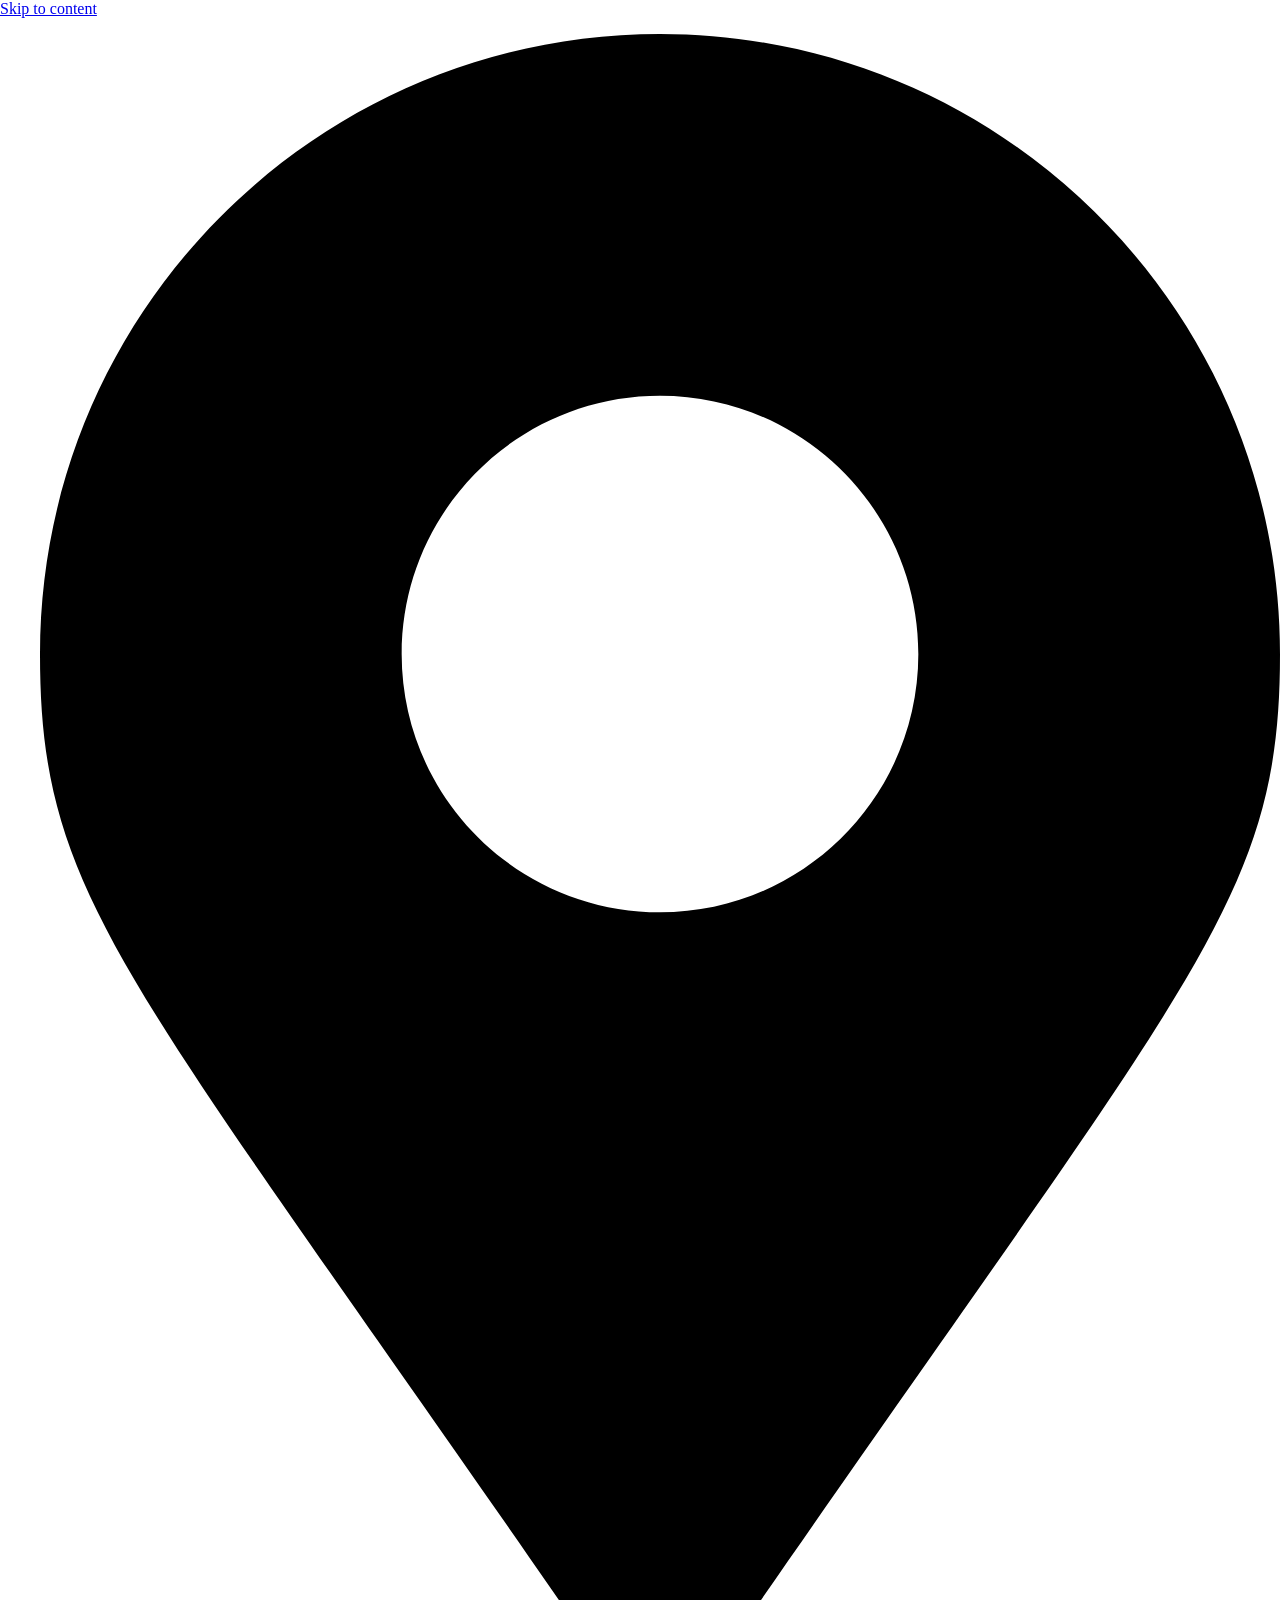
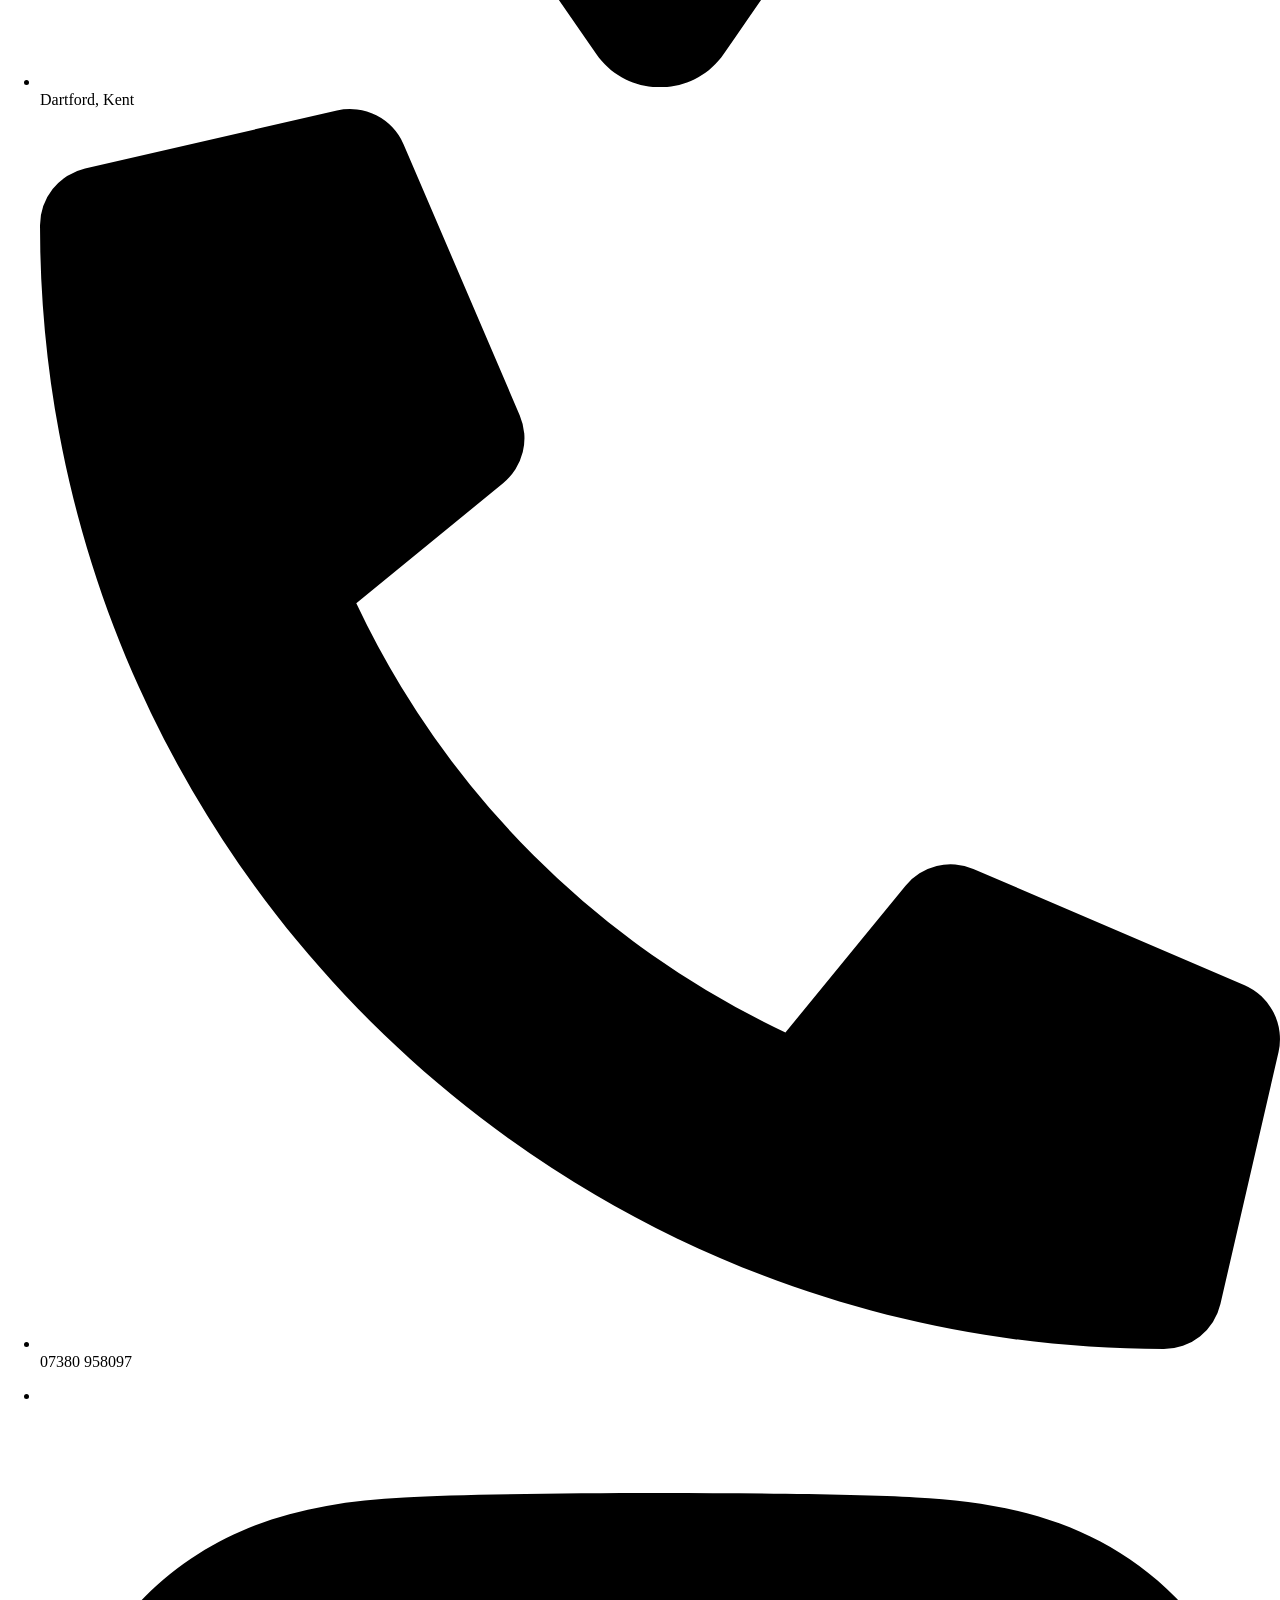
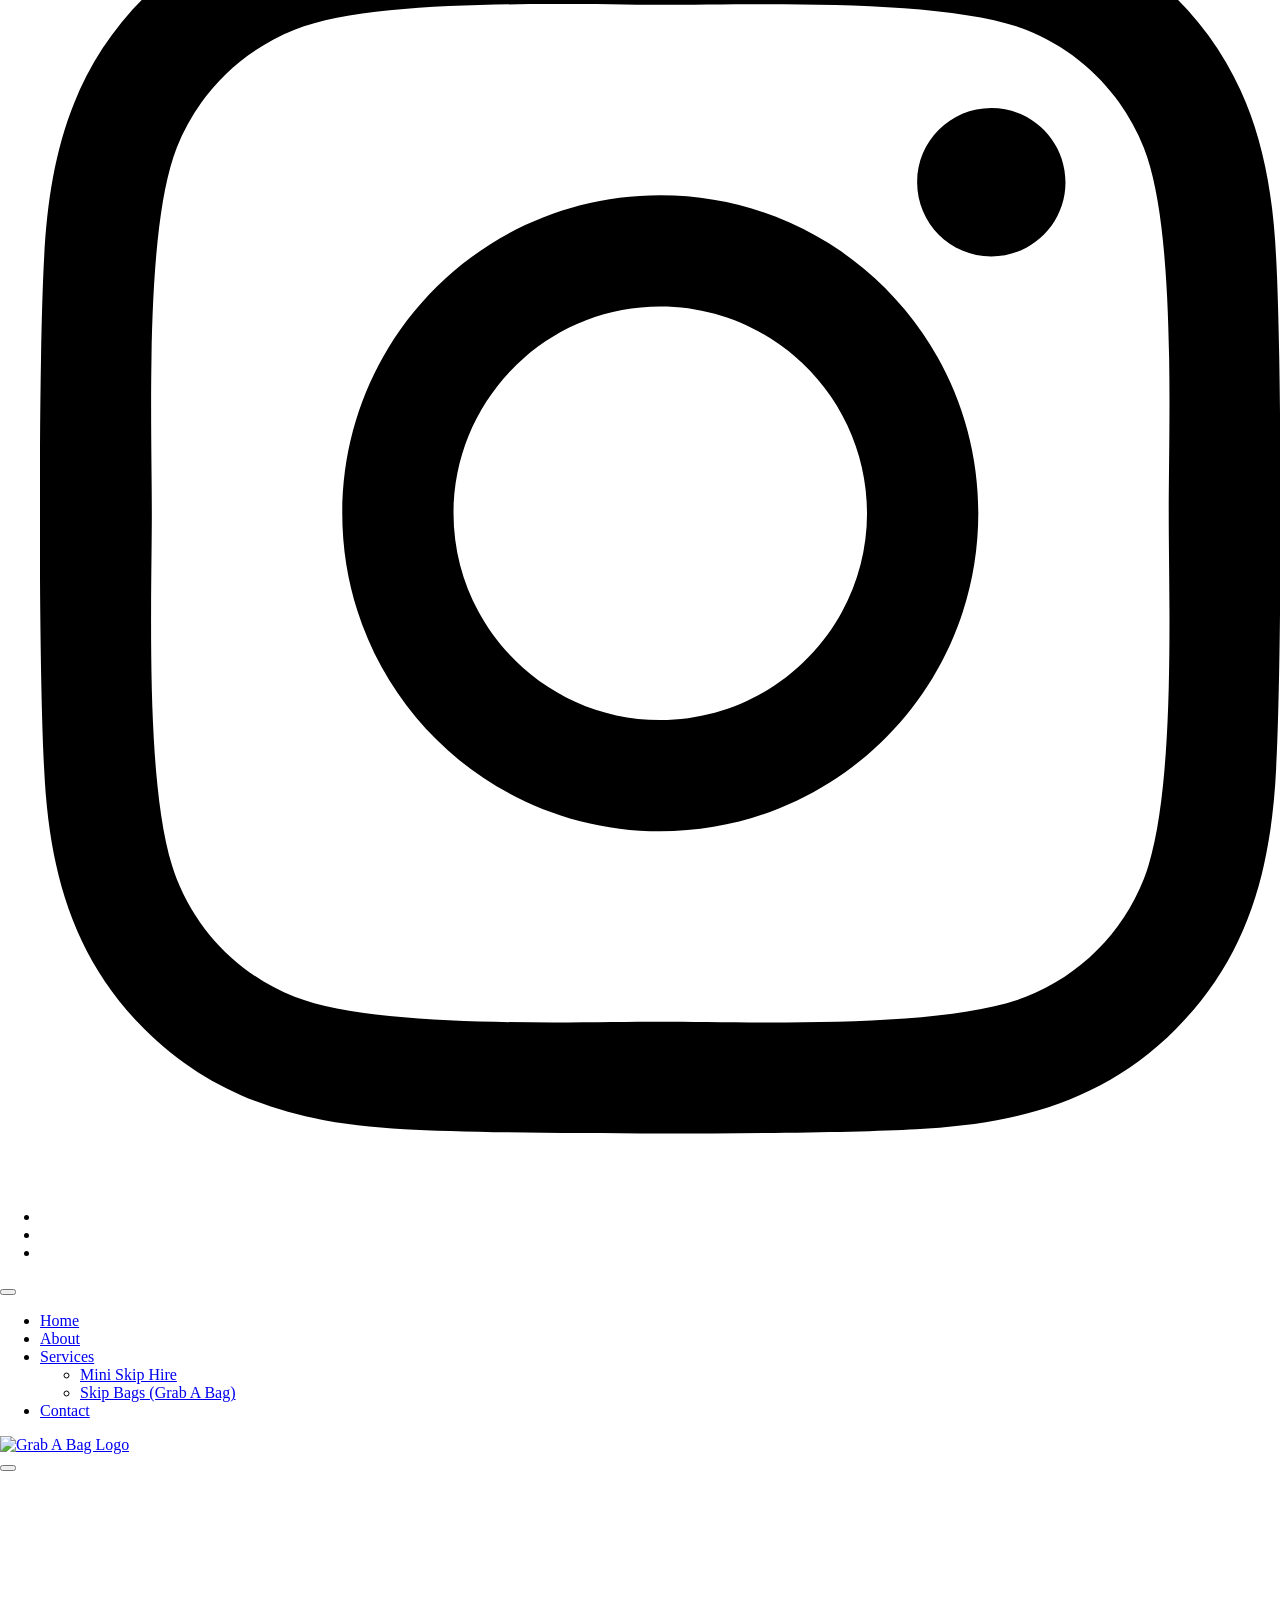
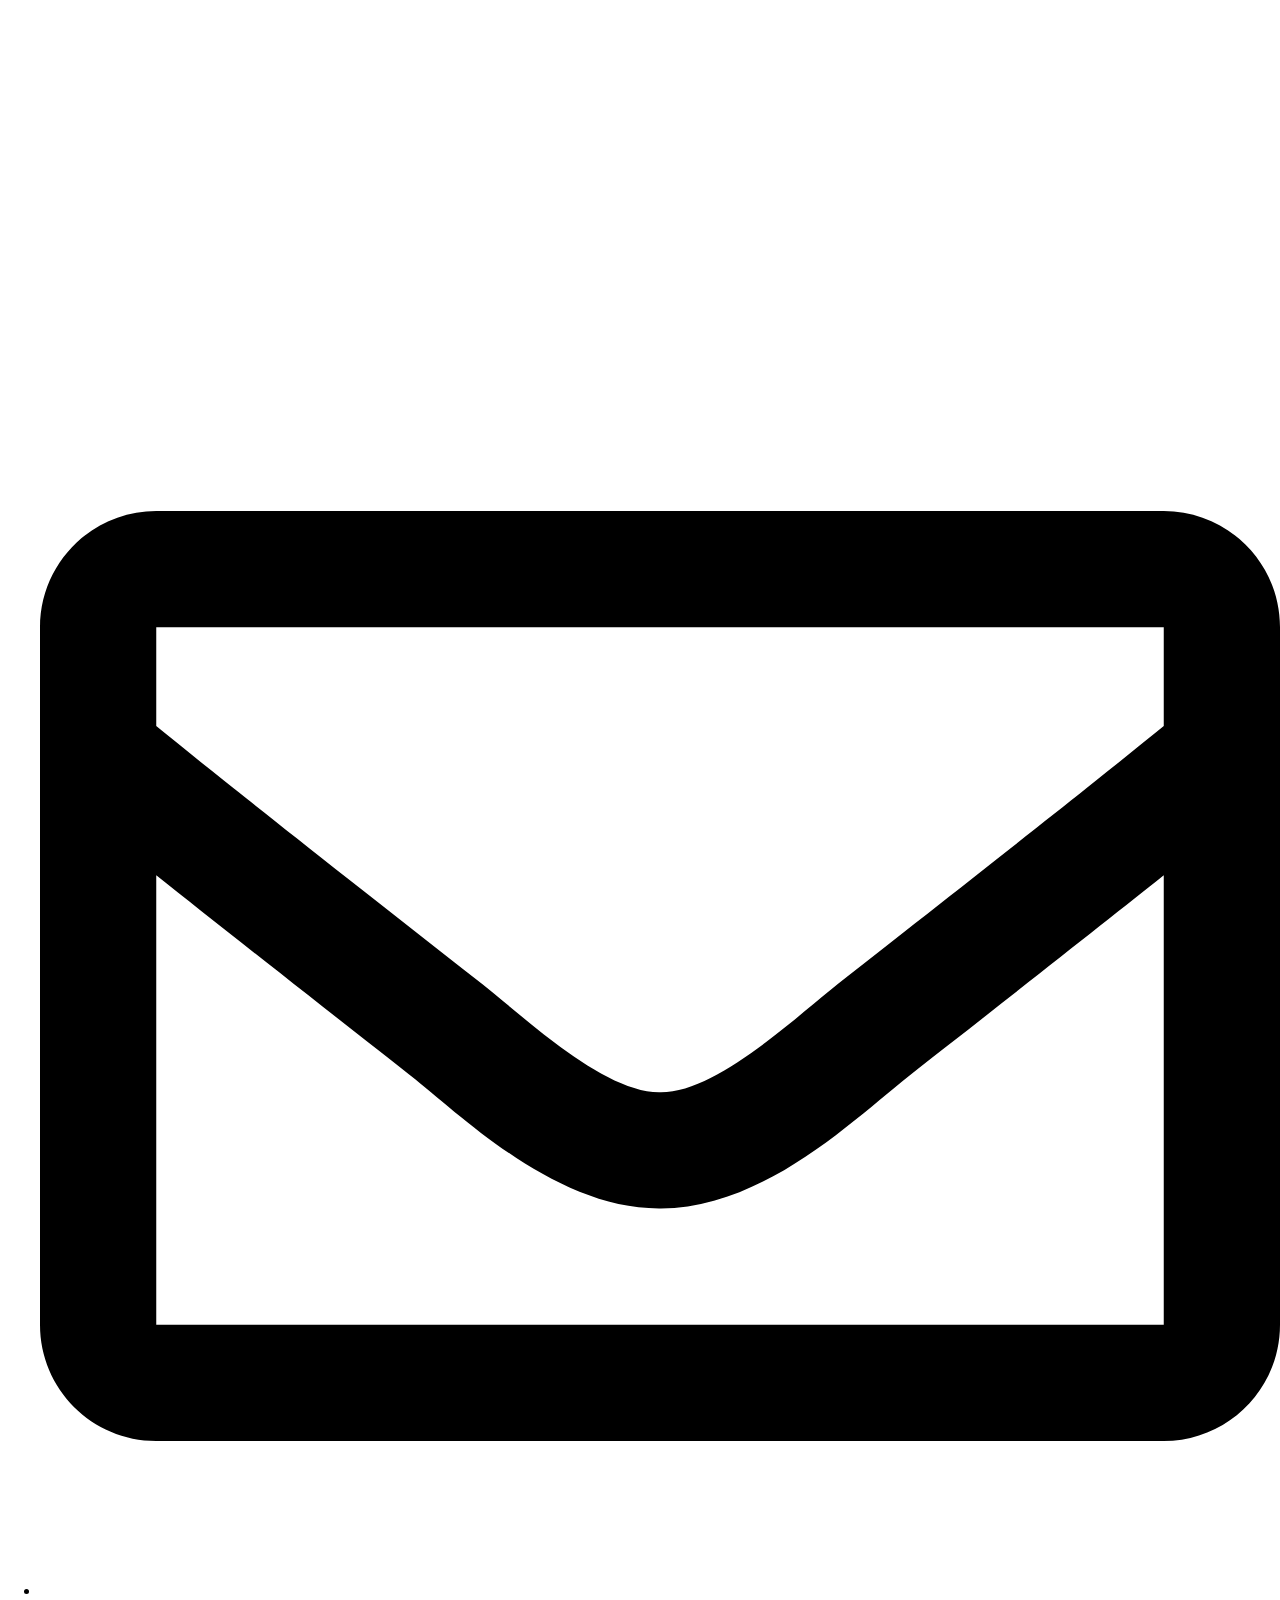
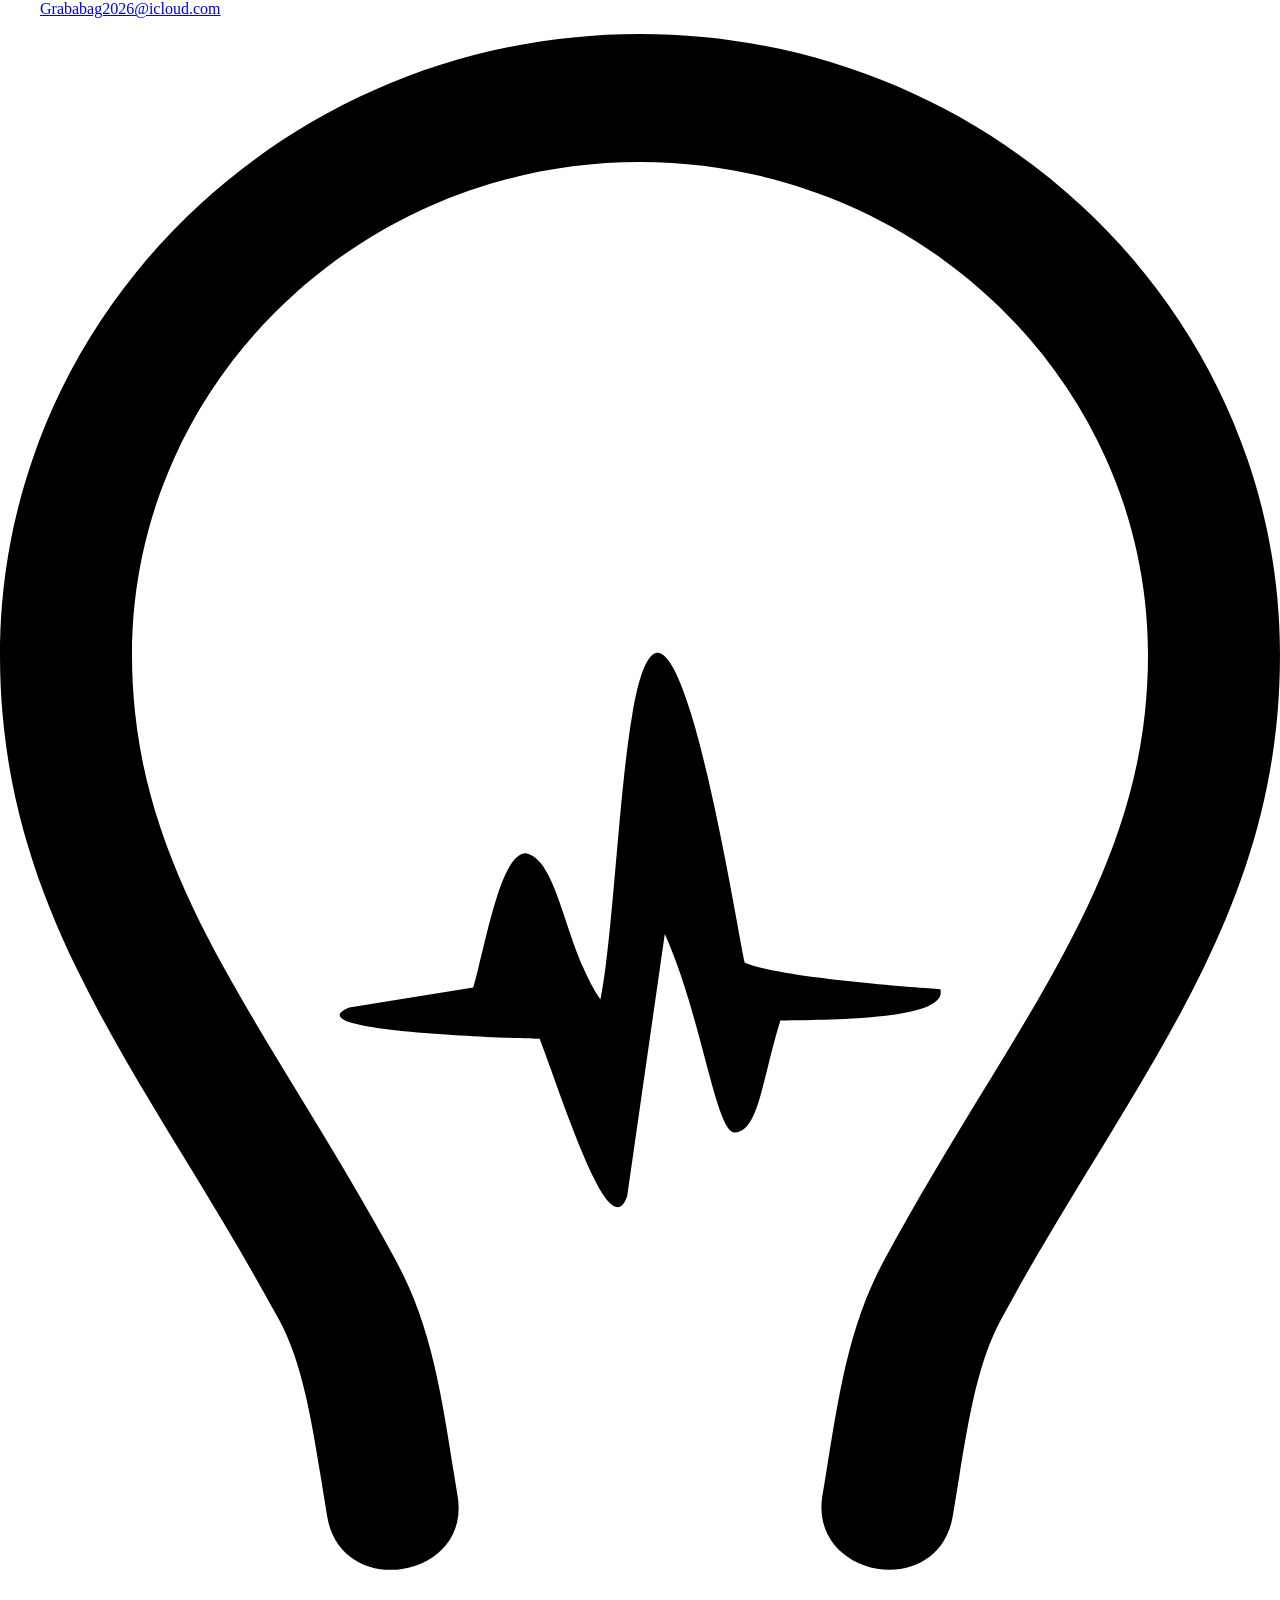
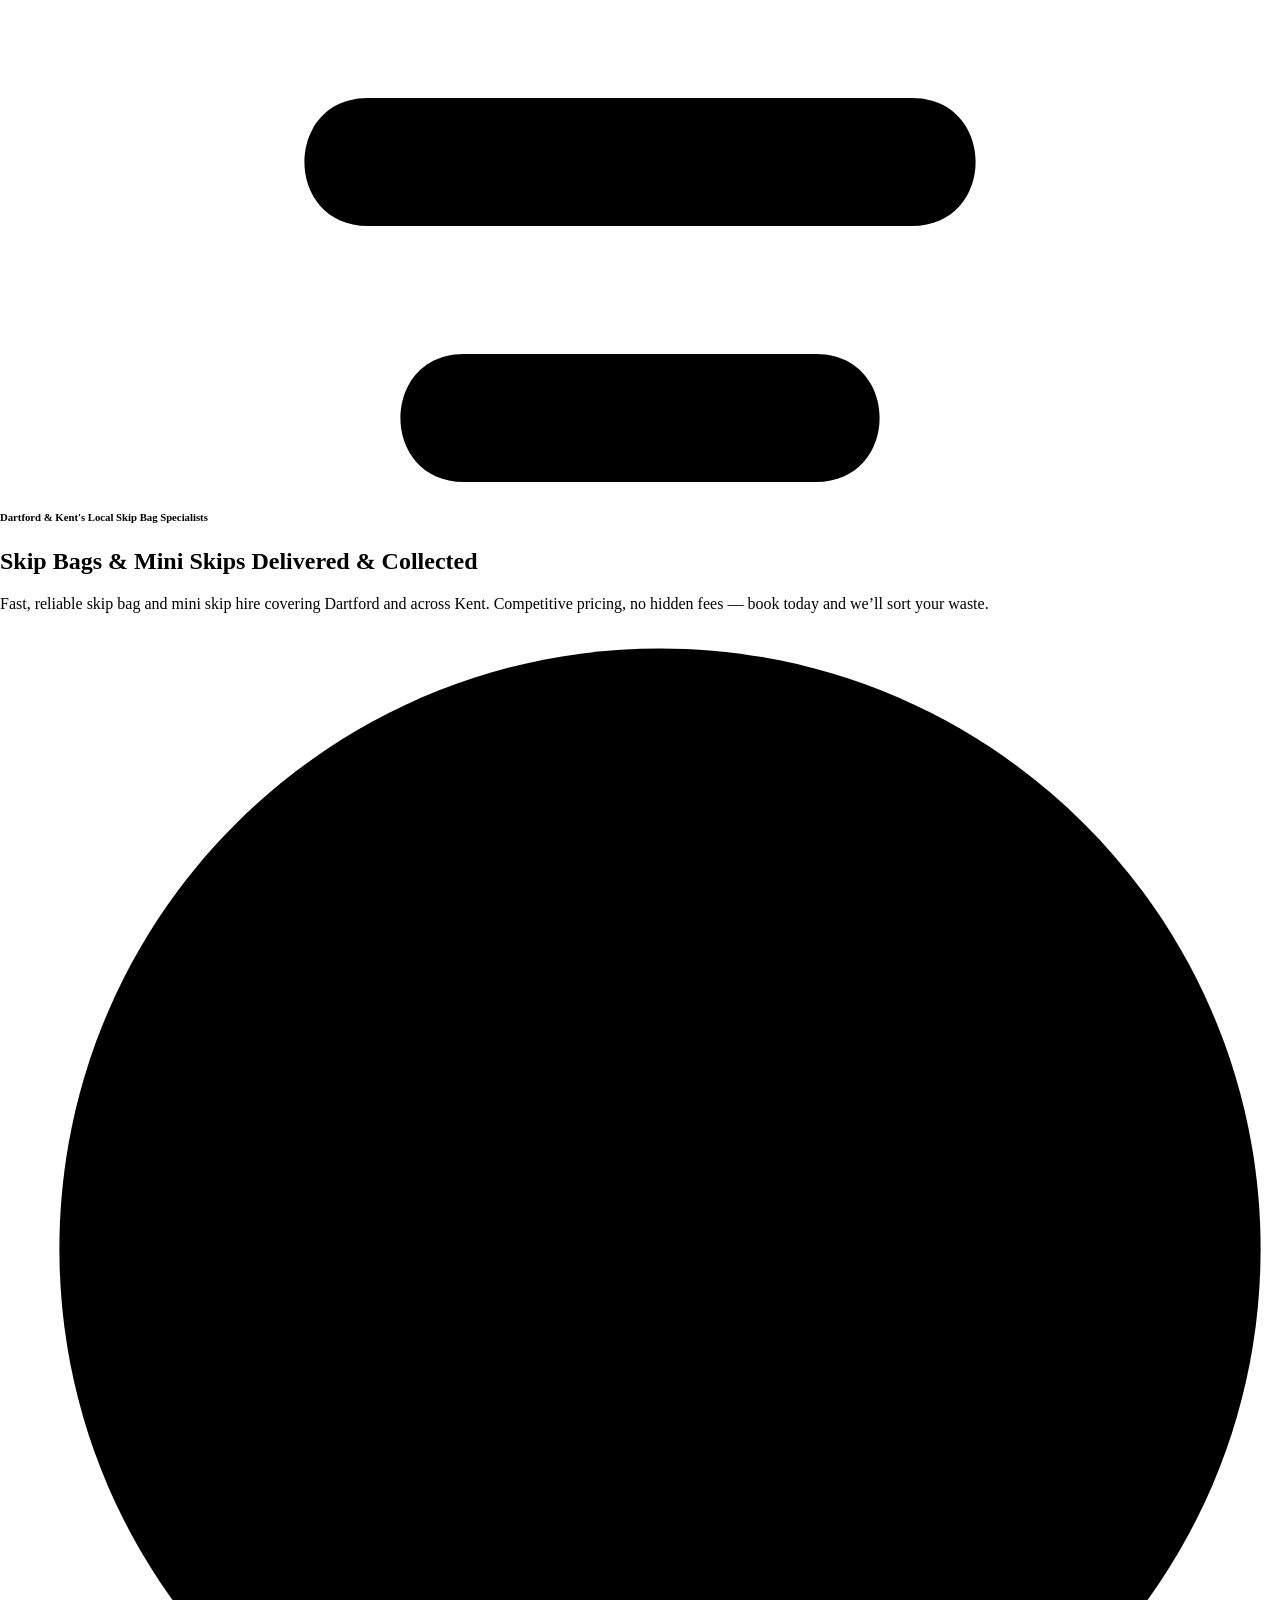
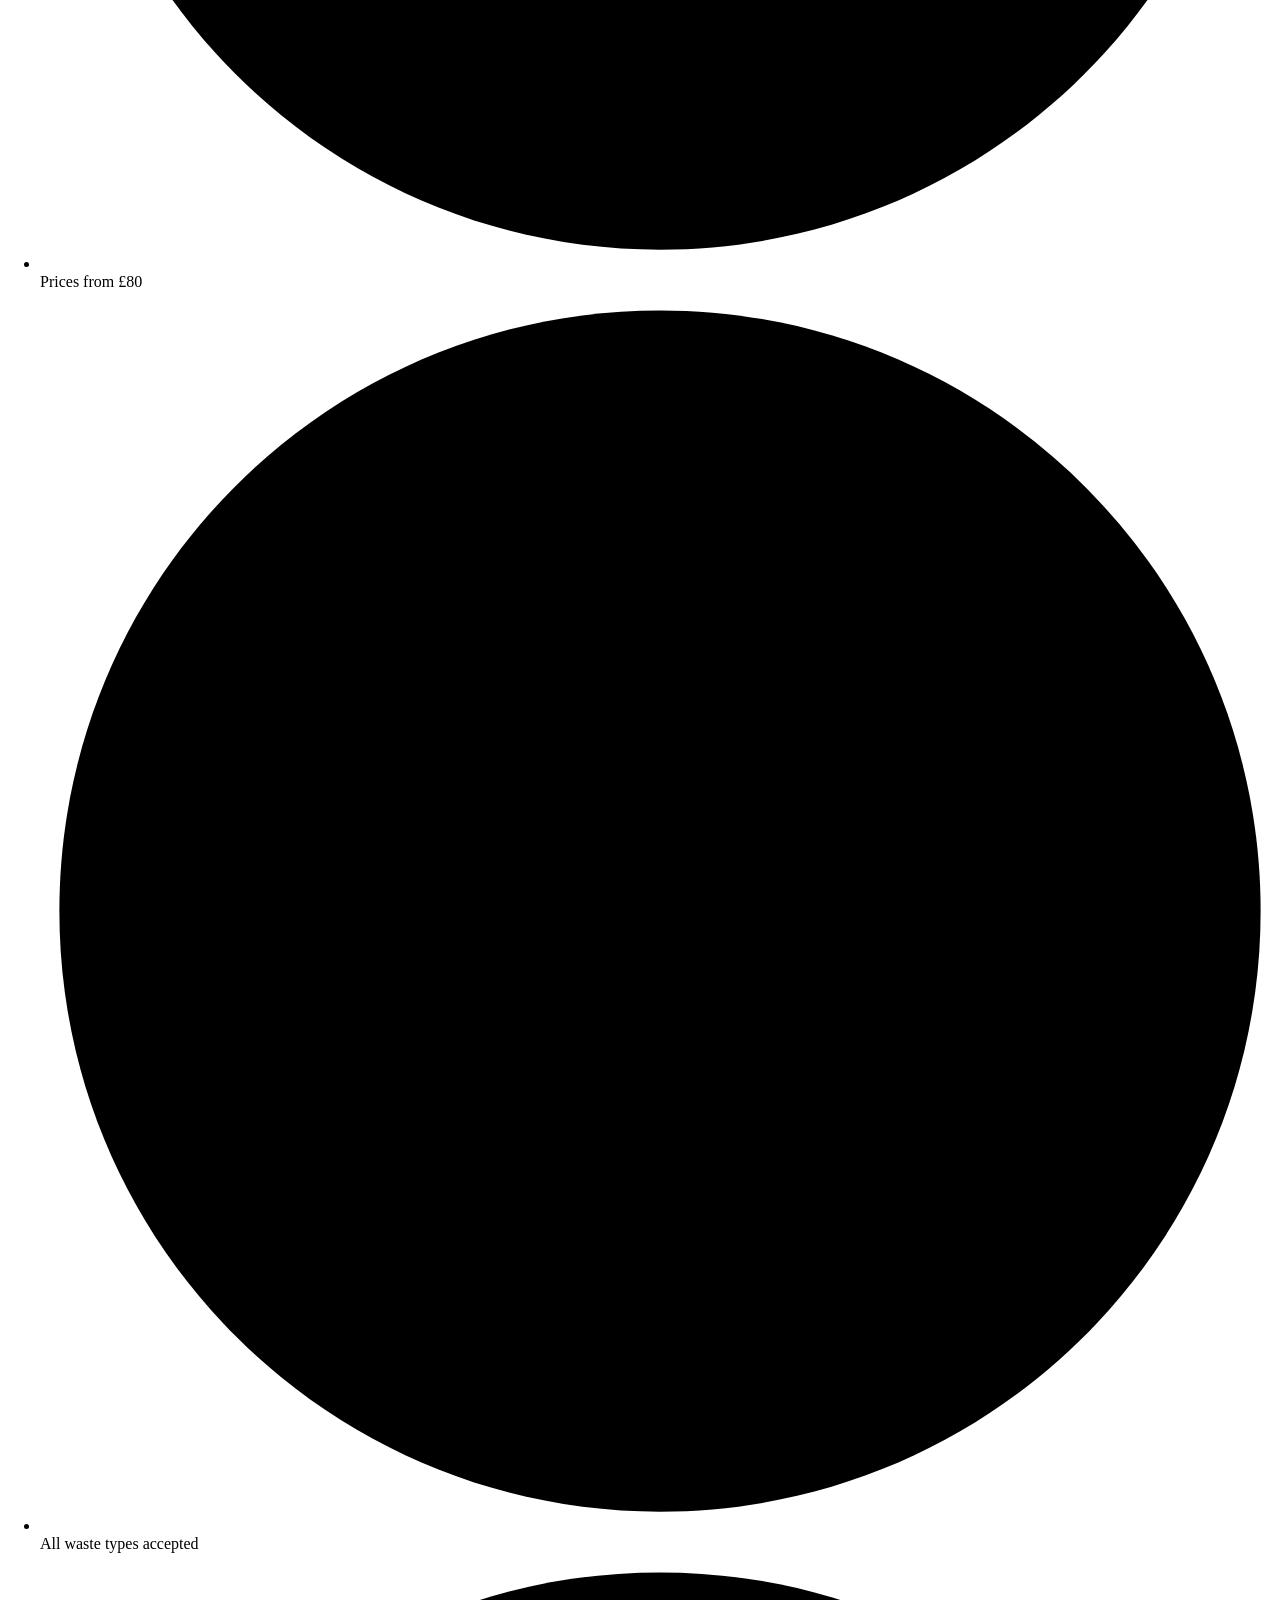
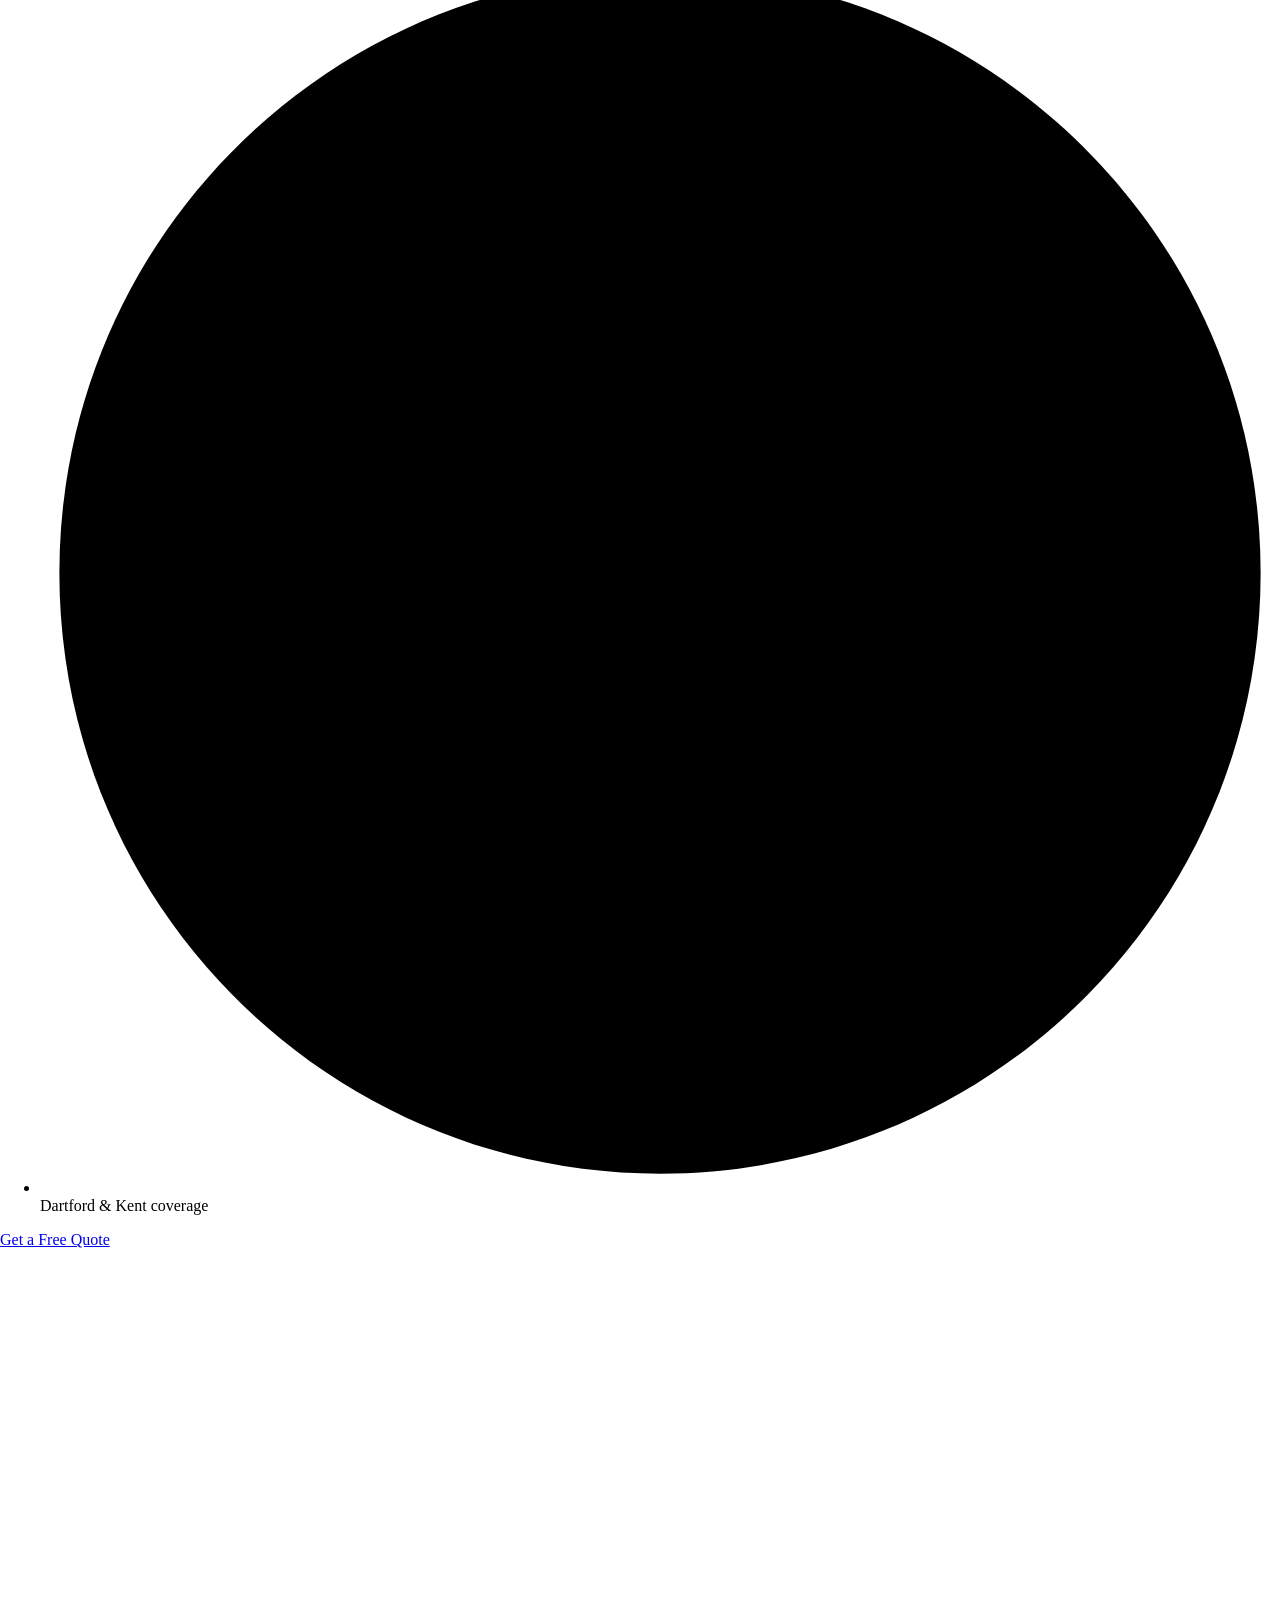
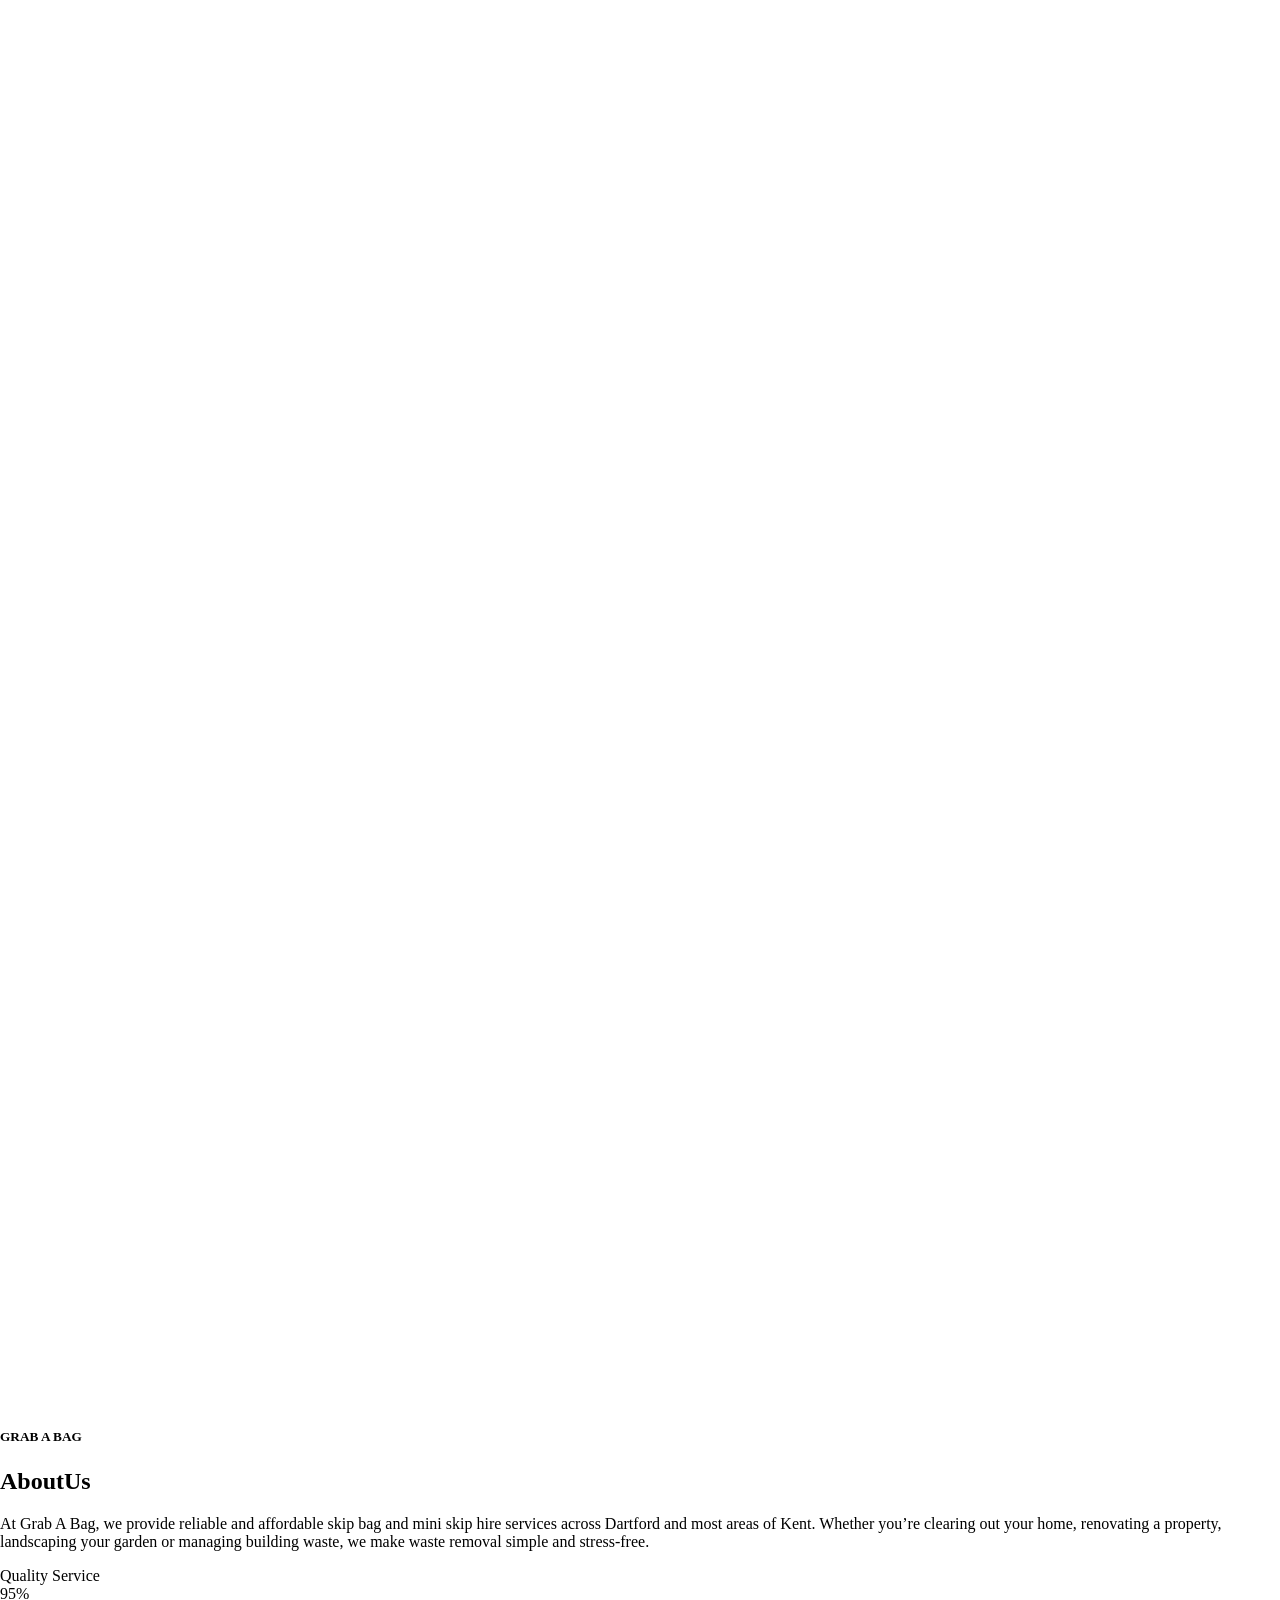
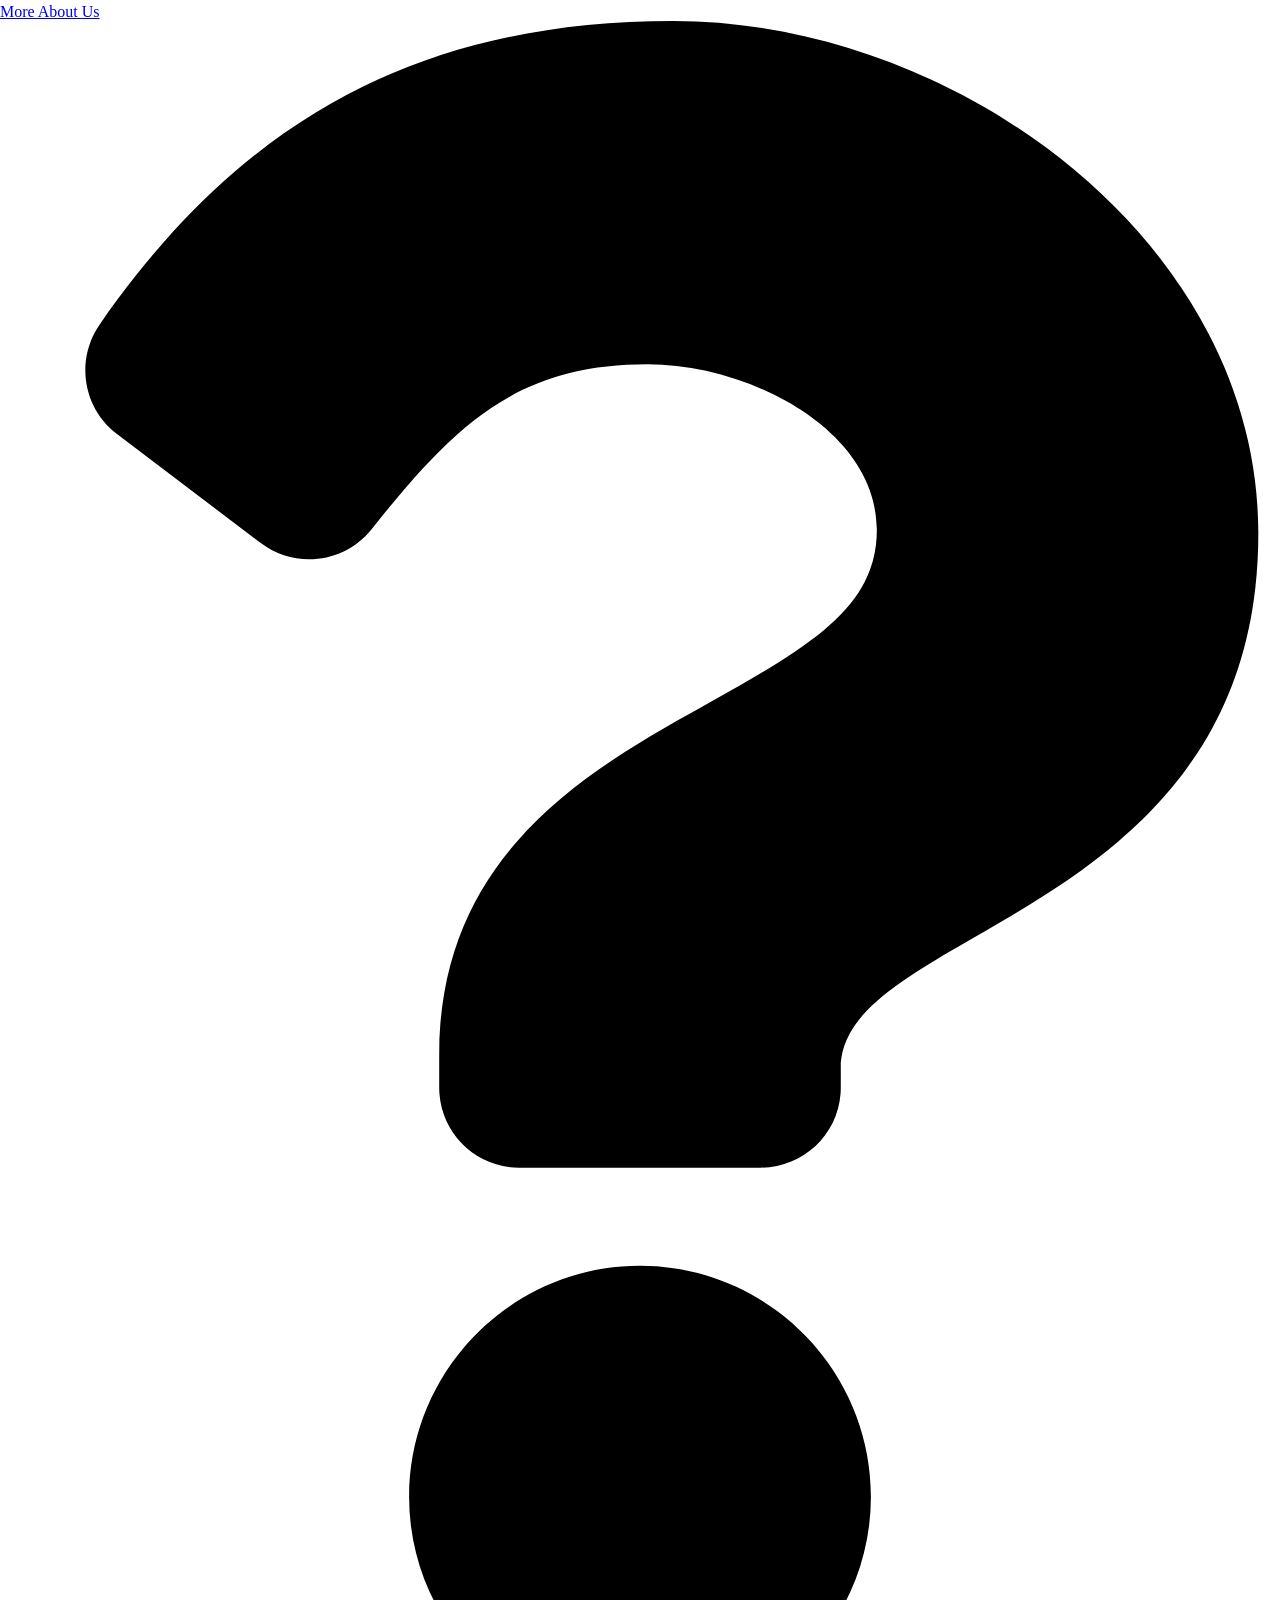
==== index.html @ bd329772 "Website Upload" ====
<!DOCTYPE html>
<html lang="en-US"><head>
	<meta charset="UTF-8">
	<meta name="viewport" content="width=device-width, initial-scale=1">
	
	<title>Grab a Bag | Skip Bags & Mini Skip Hire in Dartford, Kent</title>
<meta name="description" content="Grab A Bag offers affordable skip bags and mini skip hire in Dartford, Kent. Easy waste removal for domestic and commercial projects. Call 07380 958097 for a free quote.">
<meta name="robots" content="max-image-preview:large">




<style id="wp-img-auto-sizes-contain-inline-css">
img:is([sizes=auto i],[sizes^="auto," i]){contain-intrinsic-size:3000px 1500px}
/*# sourceURL=wp-img-auto-sizes-contain-inline-css */
</style>
<link rel="stylesheet" id="gum-elementor-addon-css" href="assets/css/gum-style.css" media="all">
<link rel="stylesheet" id="owl.carousel-css" href="assets/css/owl.carousel.css" media="all">
<link rel="stylesheet" id="jkit-elements-main-css" href="assets/css/jkit-main.css" media="all">
<style id="wp-emoji-styles-inline-css">

	img.wp-smiley, img.emoji {
		display: inline !important;
		border: none !important;
		box-shadow: none !important;
		height: 1em !important;
		width: 1em !important;
		margin: 0 0.07em !important;
		vertical-align: -0.1em !important;
		background: none !important;
		padding: 0 !important;
	}
/*# sourceURL=wp-emoji-styles-inline-css */
</style>
<style id="global-styles-inline-css">
:root{--wp--preset--aspect-ratio--square: 1;--wp--preset--aspect-ratio--4-3: 4/3;--wp--preset--aspect-ratio--3-4: 3/4;--wp--preset--aspect-ratio--3-2: 3/2;--wp--preset--aspect-ratio--2-3: 2/3;--wp--preset--aspect-ratio--16-9: 16/9;--wp--preset--aspect-ratio--9-16: 9/16;--wp--preset--color--black: #000000;--wp--preset--color--cyan-bluish-gray: #abb8c3;--wp--preset--color--white: #ffffff;--wp--preset--color--pale-pink: #f78da7;--wp--preset--color--vivid-red: #cf2e2e;--wp--preset--color--luminous-vivid-orange: #ff6900;--wp--preset--color--luminous-vivid-amber: #fcb900;--wp--preset--color--light-green-cyan: #7bdcb5;--wp--preset--color--vivid-green-cyan: #00d084;--wp--preset--color--pale-cyan-blue: #8ed1fc;--wp--preset--color--vivid-cyan-blue: #0693e3;--wp--preset--color--vivid-purple: #9b51e0;--wp--preset--gradient--vivid-cyan-blue-to-vivid-purple: linear-gradient(135deg,rgb(6,147,227) 0%,rgb(155,81,224) 100%);--wp--preset--gradient--light-green-cyan-to-vivid-green-cyan: linear-gradient(135deg,rgb(122,220,180) 0%,rgb(0,208,130) 100%);--wp--preset--gradient--luminous-vivid-amber-to-luminous-vivid-orange: linear-gradient(135deg,rgb(252,185,0) 0%,rgb(255,105,0) 100%);--wp--preset--gradient--luminous-vivid-orange-to-vivid-red: linear-gradient(135deg,rgb(255,105,0) 0%,rgb(207,46,46) 100%);--wp--preset--gradient--very-light-gray-to-cyan-bluish-gray: linear-gradient(135deg,rgb(238,238,238) 0%,rgb(169,184,195) 100%);--wp--preset--gradient--cool-to-warm-spectrum: linear-gradient(135deg,rgb(74,234,220) 0%,rgb(151,120,209) 20%,rgb(207,42,186) 40%,rgb(238,44,130) 60%,rgb(251,105,98) 80%,rgb(254,248,76) 100%);--wp--preset--gradient--blush-light-purple: linear-gradient(135deg,rgb(255,206,236) 0%,rgb(152,150,240) 100%);--wp--preset--gradient--blush-bordeaux: linear-gradient(135deg,rgb(254,205,165) 0%,rgb(254,45,45) 50%,rgb(107,0,62) 100%);--wp--preset--gradient--luminous-dusk: linear-gradient(135deg,rgb(255,203,112) 0%,rgb(199,81,192) 50%,rgb(65,88,208) 100%);--wp--preset--gradient--pale-ocean: linear-gradient(135deg,rgb(255,245,203) 0%,rgb(182,227,212) 50%,rgb(51,167,181) 100%);--wp--preset--gradient--electric-grass: linear-gradient(135deg,rgb(202,248,128) 0%,rgb(113,206,126) 100%);--wp--preset--gradient--midnight: linear-gradient(135deg,rgb(2,3,129) 0%,rgb(40,116,252) 100%);--wp--preset--font-size--small: 13px;--wp--preset--font-size--medium: 20px;--wp--preset--font-size--large: 36px;--wp--preset--font-size--x-large: 42px;--wp--preset--spacing--20: 0.44rem;--wp--preset--spacing--30: 0.67rem;--wp--preset--spacing--40: 1rem;--wp--preset--spacing--50: 1.5rem;--wp--preset--spacing--60: 2.25rem;--wp--preset--spacing--70: 3.38rem;--wp--preset--spacing--80: 5.06rem;--wp--preset--shadow--natural: 6px 6px 9px rgba(0, 0, 0, 0.2);--wp--preset--shadow--deep: 12px 12px 50px rgba(0, 0, 0, 0.4);--wp--preset--shadow--sharp: 6px 6px 0px rgba(0, 0, 0, 0.2);--wp--preset--shadow--outlined: 6px 6px 0px -3px rgb(255, 255, 255), 6px 6px rgb(0, 0, 0);--wp--preset--shadow--crisp: 6px 6px 0px rgb(0, 0, 0);}:root { --wp--style--global--content-size: 800px;--wp--style--global--wide-size: 1200px; }:where(body) { margin: 0; }.wp-site-blocks > .alignleft { float: left; margin-right: 2em; }.wp-site-blocks > .alignright { float: right; margin-left: 2em; }.wp-site-blocks > .aligncenter { justify-content: center; margin-left: auto; margin-right: auto; }:where(.wp-site-blocks) > * { margin-block-start: 24px; margin-block-end: 0; }:where(.wp-site-blocks) > :first-child { margin-block-start: 0; }:where(.wp-site-blocks) > :last-child { margin-block-end: 0; }:root { --wp--style--block-gap: 24px; }:root :where(.is-layout-flow) > :first-child{margin-block-start: 0;}:root :where(.is-layout-flow) > :last-child{margin-block-end: 0;}:root :where(.is-layout-flow) > *{margin-block-start: 24px;margin-block-end: 0;}:root :where(.is-layout-constrained) > :first-child{margin-block-start: 0;}:root :where(.is-layout-constrained) > :last-child{margin-block-end: 0;}:root :where(.is-layout-constrained) > *{margin-block-start: 24px;margin-block-end: 0;}:root :where(.is-layout-flex){gap: 24px;}:root :where(.is-layout-grid){gap: 24px;}.is-layout-flow > .alignleft{float: left;margin-inline-start: 0;margin-inline-end: 2em;}.is-layout-flow > .alignright{float: right;margin-inline-start: 2em;margin-inline-end: 0;}.is-layout-flow > .aligncenter{margin-left: auto !important;margin-right: auto !important;}.is-layout-constrained > .alignleft{float: left;margin-inline-start: 0;margin-inline-end: 2em;}.is-layout-constrained > .alignright{float: right;margin-inline-start: 2em;margin-inline-end: 0;}.is-layout-constrained > .aligncenter{margin-left: auto !important;margin-right: auto !important;}.is-layout-constrained > :where(:not(.alignleft):not(.alignright):not(.alignfull)){max-width: var(--wp--style--global--content-size);margin-left: auto !important;margin-right: auto !important;}.is-layout-constrained > .alignwide{max-width: var(--wp--style--global--wide-size);}body .is-layout-flex{display: flex;}.is-layout-flex{flex-wrap: wrap;align-items: center;}.is-layout-flex > :is(*, div){margin: 0;}body .is-layout-grid{display: grid;}.is-layout-grid > :is(*, div){margin: 0;}body{padding-top: 0px;padding-right: 0px;padding-bottom: 0px;padding-left: 0px;}a:where(:not(.wp-element-button)){text-decoration: underline;}:root :where(.wp-element-button, .wp-block-button__link){background-color: #32373c;border-width: 0;color: #fff;font-family: inherit;font-size: inherit;font-style: inherit;font-weight: inherit;letter-spacing: inherit;line-height: inherit;padding-top: calc(0.667em + 2px);padding-right: calc(1.333em + 2px);padding-bottom: calc(0.667em + 2px);padding-left: calc(1.333em + 2px);text-decoration: none;text-transform: inherit;}.has-black-color{color: var(--wp--preset--color--black) !important;}.has-cyan-bluish-gray-color{color: var(--wp--preset--color--cyan-bluish-gray) !important;}.has-white-color{color: var(--wp--preset--color--white) !important;}.has-pale-pink-color{color: var(--wp--preset--color--pale-pink) !important;}.has-vivid-red-color{color: var(--wp--preset--color--vivid-red) !important;}.has-luminous-vivid-orange-color{color: var(--wp--preset--color--luminous-vivid-orange) !important;}.has-luminous-vivid-amber-color{color: var(--wp--preset--color--luminous-vivid-amber) !important;}.has-light-green-cyan-color{color: var(--wp--preset--color--light-green-cyan) !important;}.has-vivid-green-cyan-color{color: var(--wp--preset--color--vivid-green-cyan) !important;}.has-pale-cyan-blue-color{color: var(--wp--preset--color--pale-cyan-blue) !important;}.has-vivid-cyan-blue-color{color: var(--wp--preset--color--vivid-cyan-blue) !important;}.has-vivid-purple-color{color: var(--wp--preset--color--vivid-purple) !important;}.has-black-background-color{background-color: var(--wp--preset--color--black) !important;}.has-cyan-bluish-gray-background-color{background-color: var(--wp--preset--color--cyan-bluish-gray) !important;}.has-white-background-color{background-color: var(--wp--preset--color--white) !important;}.has-pale-pink-background-color{background-color: var(--wp--preset--color--pale-pink) !important;}.has-vivid-red-background-color{background-color: var(--wp--preset--color--vivid-red) !important;}.has-luminous-vivid-orange-background-color{background-color: var(--wp--preset--color--luminous-vivid-orange) !important;}.has-luminous-vivid-amber-background-color{background-color: var(--wp--preset--color--luminous-vivid-amber) !important;}.has-light-green-cyan-background-color{background-color: var(--wp--preset--color--light-green-cyan) !important;}.has-vivid-green-cyan-background-color{background-color: var(--wp--preset--color--vivid-green-cyan) !important;}.has-pale-cyan-blue-background-color{background-color: var(--wp--preset--color--pale-cyan-blue) !important;}.has-vivid-cyan-blue-background-color{background-color: var(--wp--preset--color--vivid-cyan-blue) !important;}.has-vivid-purple-background-color{background-color: var(--wp--preset--color--vivid-purple) !important;}.has-black-border-color{border-color: var(--wp--preset--color--black) !important;}.has-cyan-bluish-gray-border-color{border-color: var(--wp--preset--color--cyan-bluish-gray) !important;}.has-white-border-color{border-color: var(--wp--preset--color--white) !important;}.has-pale-pink-border-color{border-color: var(--wp--preset--color--pale-pink) !important;}.has-vivid-red-border-color{border-color: var(--wp--preset--color--vivid-red) !important;}.has-luminous-vivid-orange-border-color{border-color: var(--wp--preset--color--luminous-vivid-orange) !important;}.has-luminous-vivid-amber-border-color{border-color: var(--wp--preset--color--luminous-vivid-amber) !important;}.has-light-green-cyan-border-color{border-color: var(--wp--preset--color--light-green-cyan) !important;}.has-vivid-green-cyan-border-color{border-color: var(--wp--preset--color--vivid-green-cyan) !important;}.has-pale-cyan-blue-border-color{border-color: var(--wp--preset--color--pale-cyan-blue) !important;}.has-vivid-cyan-blue-border-color{border-color: var(--wp--preset--color--vivid-cyan-blue) !important;}.has-vivid-purple-border-color{border-color: var(--wp--preset--color--vivid-purple) !important;}.has-vivid-cyan-blue-to-vivid-purple-gradient-background{background: var(--wp--preset--gradient--vivid-cyan-blue-to-vivid-purple) !important;}.has-light-green-cyan-to-vivid-green-cyan-gradient-background{background: var(--wp--preset--gradient--light-green-cyan-to-vivid-green-cyan) !important;}.has-luminous-vivid-amber-to-luminous-vivid-orange-gradient-background{background: var(--wp--preset--gradient--luminous-vivid-amber-to-luminous-vivid-orange) !important;}.has-luminous-vivid-orange-to-vivid-red-gradient-background{background: var(--wp--preset--gradient--luminous-vivid-orange-to-vivid-red) !important;}.has-very-light-gray-to-cyan-bluish-gray-gradient-background{background: var(--wp--preset--gradient--very-light-gray-to-cyan-bluish-gray) !important;}.has-cool-to-warm-spectrum-gradient-background{background: var(--wp--preset--gradient--cool-to-warm-spectrum) !important;}.has-blush-light-purple-gradient-background{background: var(--wp--preset--gradient--blush-light-purple) !important;}.has-blush-bordeaux-gradient-background{background: var(--wp--preset--gradient--blush-bordeaux) !important;}.has-luminous-dusk-gradient-background{background: var(--wp--preset--gradient--luminous-dusk) !important;}.has-pale-ocean-gradient-background{background: var(--wp--preset--gradient--pale-ocean) !important;}.has-electric-grass-gradient-background{background: var(--wp--preset--gradient--electric-grass) !important;}.has-midnight-gradient-background{background: var(--wp--preset--gradient--midnight) !important;}.has-small-font-size{font-size: var(--wp--preset--font-size--small) !important;}.has-medium-font-size{font-size: var(--wp--preset--font-size--medium) !important;}.has-large-font-size{font-size: var(--wp--preset--font-size--large) !important;}.has-x-large-font-size{font-size: var(--wp--preset--font-size--x-large) !important;}
:root :where(.wp-block-pullquote){font-size: 1.5em;line-height: 1.6;}
/*# sourceURL=global-styles-inline-css */
</style>
<link rel="stylesheet" href="assets/css/dialog.min.css"><link rel="stylesheet" id="elementor-frontend-css" href="assets/css/frontend.min.css" media="all">
<style id="elementor-frontend-inline-css">
.e-heading-base a, .e-paragraph-base a { all: unset; cursor: pointer; }form[data-element_type="e-form"].form-state-success [data-element_type="e-form-success-message"],form[data-element_type="e-form"].form-state-error [data-element_type="e-form-error-message"]{ display: block; }
/*# sourceURL=elementor-frontend-inline-css */
</style>
<link rel="stylesheet" id="elementor-post-109-css" href="assets/css/post-109.css" media="all">
<link rel="stylesheet" id="e-animation-fadeInRight-css" href="assets/css/fadeInRight.min.css" media="all">
<link rel="stylesheet" id="widget-icon-box-css" href="assets/css/widget-icon-box.min.css" media="all">
<link rel="stylesheet" id="widget-heading-css" href="assets/css/widget-heading.min.css" media="all">
<link rel="stylesheet" id="widget-icon-list-css" href="assets/css/widget-icon-list.min.css" media="all">
<link rel="stylesheet" id="widget-image-css" href="assets/css/widget-image.min.css" media="all">
<link rel="stylesheet" id="e-animation-float-css" href="assets/css/e-animation-float.min.css" media="all">
<link rel="stylesheet" id="widget-spacer-css" href="assets/css/widget-spacer.min.css" media="all">
<link rel="stylesheet" id="e-animation-fadeInUp-css" href="assets/css/fadeInUp.min.css" media="all">
<link rel="stylesheet" id="widget-divider-css" href="assets/css/widget-divider.min.css" media="all">
<link rel="stylesheet" id="e-animation-grow-css" href="assets/css/e-animation-grow.min.css" media="all">
<link rel="stylesheet" id="e-animation-fadeInLeft-css" href="assets/css/fadeInLeft.min.css" media="all">
<link rel="stylesheet" id="tiny-slider-css" href="assets/css/tiny-slider.css" media="all">
<link rel="stylesheet" id="elementor-post-11-css" href="assets/css/post-11.css" media="all">
<link rel="stylesheet" id="base-desktop-css" href="assets/css/base-desktop.css" media="all">
<link rel="stylesheet" id="hello-elementor-css" href="assets/css/hello-reset.css" media="all">
<link rel="stylesheet" id="hello-elementor-theme-style-css" href="assets/css/hello-theme.css" media="all">
<link rel="stylesheet" id="hello-elementor-header-footer-css" href="assets/css/hello-header-footer.css" media="all">
<link rel="stylesheet" id="elementor-post-67-css" href="assets/css/post-67.css" media="all">
<link rel="stylesheet" id="elementor-post-22-css" href="assets/css/post-22.css" media="all">
<link rel="stylesheet" id="qlwapp-frontend-css" href="assets/css/qlwapp-style.css" media="all">
<link rel="stylesheet" id="ekit-widget-styles-css" href="assets/css/ekit-widget-styles.css" media="all">
<link rel="stylesheet" id="ekit-responsive-css" href="assets/css/ekit-responsive.css" media="all">
<link rel="stylesheet" id="elementor-gf-teko-css" href="https://fonts.googleapis.com/css?family=Teko:100,100italic,200,200italic,300,300italic,400,400italic,500,500italic,600,600italic,700,700italic,800,800italic,900,900italic&amp;display=swap" media="all">
<link rel="stylesheet" id="elementor-gf-dmsans-css" href="https://fonts.googleapis.com/css?family=DM+Sans:100,100italic,200,200italic,300,300italic,400,400italic,500,500italic,600,600italic,700,700italic,800,800italic,900,900italic&amp;display=swap" media="all">
<link rel="stylesheet" id="elementor-icons-jkiticon-css" href="assets/css/jkiticon.css" media="all">
<link rel="stylesheet" id="elementor-icons-ekiticons-css" href="assets/css/ekiticons.css" media="all">
<script type="text/javascript">
		var elementskit = {
			resturl: 'elementskit/v1/',
		}

		</script><script src="assets/js/jquery.min.js" id="jquery-core-js"></script>
<script src="assets/js/jquery-migrate.min.js" id="jquery-migrate-js"></script>
<script src="assets/js/gum-allscripts.js" id="gum-elementor-addon-js"></script>
<script src="assets/js/owl.carousel.min.js" id="owl.carousel-js"></script>
<script src="assets/js/price-table.js" id="gum-price-table-js"></script>


<link rel="canonical" href="index.html">

			<style>
				.e-con.e-parent:nth-of-type(n+4):not(.e-lazyloaded):not(.e-no-lazyload),
				.e-con.e-parent:nth-of-type(n+4):not(.e-lazyloaded):not(.e-no-lazyload) * {
					background-image: none !important;
				}
				@media screen and (max-height: 1024px) {
					.e-con.e-parent:nth-of-type(n+3):not(.e-lazyloaded):not(.e-no-lazyload),
					.e-con.e-parent:nth-of-type(n+3):not(.e-lazyloaded):not(.e-no-lazyload) * {
						background-image: none !important;
					}
				}
				@media screen and (max-height: 640px) {
					.e-con.e-parent:nth-of-type(n+2):not(.e-lazyloaded):not(.e-no-lazyload),
					.e-con.e-parent:nth-of-type(n+2):not(.e-lazyloaded):not(.e-no-lazyload) * {
						background-image: none !important;
					}
				}
			</style>
			<link rel="icon" href="assets/images/cropped-IMG_4325_1_-removebg-preview-32x32.png" sizes="32x32">
<link rel="icon" href="assets/images/cropped-IMG_4325_1_-removebg-preview-192x192.png" sizes="192x192">
<link rel="apple-touch-icon" href="assets/images/cropped-IMG_4325_1_-removebg-preview-180x180.png">
<meta name="msapplication-TileImage" content="assets/images/cropped-IMG_4325_1_-removebg-preview-270x270.png">
<link rel="stylesheet" href="assets/css/swiper.min.css"><style></style><script src="assets/js/wp-emoji-release.min.js" defer=""></script></head>
<body class="home wp-singular page-template page-template-elementor_header_footer page page-id-11 wp-embed-responsive wp-theme-hello-elementor jkit-color-scheme hello-elementor-default elementor-default elementor-template-full-width elementor-kit-109 elementor-page elementor-page-11 e--ua-isTouchDevice e--ua-blink e--ua-chrome e--ua-webkit jkit-nav-menu-loaded" data-elementor-device-mode="desktop">


<a class="skip-link screen-reader-text" href="#content">Skip to content</a>

		<header data-elementor-type="header" data-elementor-id="67" class="elementor elementor-67 elementor-location-header" data-elementor-post-type="elementor_library">
					<section class="elementor-section elementor-top-section elementor-element elementor-element-b8040ed elementor-section-boxed elementor-section-height-default elementor-section-height-default" data-id="b8040ed" data-element_type="section" data-e-type="section">
						<div class="elementor-container elementor-column-gap-no">
					<div class="elementor-column elementor-col-100 elementor-top-column elementor-element elementor-element-29dfd49" data-id="29dfd49" data-element_type="column" data-e-type="column">
			<div class="elementor-widget-wrap elementor-element-populated">
						<section class="elementor-section elementor-inner-section elementor-element elementor-element-b52c149 elementor-hidden-mobile elementor-section-boxed elementor-section-height-default elementor-section-height-default" data-id="b52c149" data-element_type="section" data-e-type="section">
						<div class="elementor-container elementor-column-gap-no">
					<div class="elementor-column elementor-col-50 elementor-inner-column elementor-element elementor-element-e7cdaa3" data-id="e7cdaa3" data-element_type="column" data-e-type="column">
			<div class="elementor-widget-wrap elementor-element-populated">
						<div class="elementor-element elementor-element-a7371ef elementor-icon-list--layout-inline elementor-list-item-link-full_width elementor-widget elementor-widget-icon-list" data-id="a7371ef" data-element_type="widget" data-e-type="widget" data-widget_type="icon-list.default">
							<ul class="elementor-icon-list-items elementor-inline-items">
							<li class="elementor-icon-list-item elementor-inline-item">
											<span class="elementor-icon-list-icon">
							<svg aria-hidden="true" class="e-font-icon-svg e-fas-map-marker-alt" viewBox="0 0 384 512" xmlns="http://www.w3.org/2000/svg"><path d="M172.268 501.67C26.97 291.031 0 269.413 0 192 0 85.961 85.961 0 192 0s192 85.961 192 192c0 77.413-26.97 99.031-172.268 309.67-9.535 13.774-29.93 13.773-39.464 0zM192 272c44.183 0 80-35.817 80-80s-35.817-80-80-80-80 35.817-80 80 35.817 80 80 80z"></path></svg>						</span>
										<span class="elementor-icon-list-text">Dartford, Kent</span>
									</li>
								<li class="elementor-icon-list-item elementor-inline-item">
											<span class="elementor-icon-list-icon">
							<svg aria-hidden="true" class="e-font-icon-svg e-fas-phone-alt" viewBox="0 0 512 512" xmlns="http://www.w3.org/2000/svg"><path d="M497.39 361.8l-112-48a24 24 0 0 0-28 6.9l-49.6 60.6A370.66 370.66 0 0 1 130.6 204.11l60.6-49.6a23.94 23.94 0 0 0 6.9-28l-48-112A24.16 24.16 0 0 0 122.6.61l-104 24A24 24 0 0 0 0 48c0 256.5 207.9 464 464 464a24 24 0 0 0 23.4-18.6l24-104a24.29 24.29 0 0 0-14.01-27.6z"></path></svg>						</span>
										<span class="elementor-icon-list-text">07380 958097</span>
									</li>
						</ul>
						</div>
					</div>
		</div>
				<div class="elementor-column elementor-col-50 elementor-inner-column elementor-element elementor-element-77023d6" data-id="77023d6" data-element_type="column" data-e-type="column">
			<div class="elementor-widget-wrap elementor-element-populated">
						<div class="elementor-element elementor-element-74f430f elementor-widget__width-initial elementor-widget elementor-widget-elementskit-social-media" data-id="74f430f" data-element_type="widget" data-e-type="widget" data-widget_type="elementskit-social-media.default">
				<div class="elementor-widget-container">
					<div class="ekit-wid-con">			 <ul class="ekit_social_media">
														<li class="elementor-repeater-item-f4a09ba">
					    <a class="facebook" href="#" aria-label="Facebook">
							
							<i aria-hidden="true" class="icon icon-facebook"></i>
                                                                                                            </a>
                    </li>
                    														<li class="elementor-repeater-item-454d706">
					    <a class="instagram" href="#" aria-label="Instagram">
							
							<svg aria-hidden="true" class="e-font-icon-svg e-fab-instagram" viewBox="0 0 448 512" xmlns="http://www.w3.org/2000/svg"><path d="M224.1 141c-63.6 0-114.9 51.3-114.9 114.9s51.3 114.9 114.9 114.9S339 319.5 339 255.9 287.7 141 224.1 141zm0 189.6c-41.1 0-74.7-33.5-74.7-74.7s33.5-74.7 74.7-74.7 74.7 33.5 74.7 74.7-33.6 74.7-74.7 74.7zm146.4-194.3c0 14.9-12 26.8-26.8 26.8-14.9 0-26.8-12-26.8-26.8s12-26.8 26.8-26.8 26.8 12 26.8 26.8zm76.1 27.2c-1.7-35.9-9.9-67.7-36.2-93.9-26.2-26.2-58-34.4-93.9-36.2-37-2.1-147.9-2.1-184.9 0-35.8 1.7-67.6 9.9-93.9 36.1s-34.4 58-36.2 93.9c-2.1 37-2.1 147.9 0 184.9 1.7 35.9 9.9 67.7 36.2 93.9s58 34.4 93.9 36.2c37 2.1 147.9 2.1 184.9 0 35.9-1.7 67.7-9.9 93.9-36.2 26.2-26.2 34.4-58 36.2-93.9 2.1-37 2.1-147.8 0-184.8zM398.8 388c-7.8 19.6-22.9 34.7-42.6 42.6-29.5 11.7-99.5 9-132.1 9s-102.7 2.6-132.1-9c-19.6-7.8-34.7-22.9-42.6-42.6-11.7-29.5-9-99.5-9-132.1s-2.6-102.7 9-132.1c7.8-19.6 22.9-34.7 42.6-42.6 29.5-11.7 99.5-9 132.1-9s102.7-2.6 132.1 9c19.6 7.8 34.7 22.9 42.6 42.6 11.7 29.5 9 99.5 9 132.1s2.7 102.7-9 132.1z"></path></svg>
                                                                                                            </a>
                    </li>
                    														<li class="elementor-repeater-item-ebdf775">
					    <a class="twitter" href="#" aria-label="Twitter">
							
							<i aria-hidden="true" class="icon icon-x-twitter"></i>
                                                                                                            </a>
                    </li>
                    														<li class="elementor-repeater-item-6ec9924">
					    <a class="linkedin" href="#" aria-label="LinkedIn">
							
							<i aria-hidden="true" class="icon icon-linkedin"></i>
                                                                                                            </a>
                    </li>
                    							</ul>
		</div>				</div>
				</div>
					</div>
		</div>
					</div>
		</section>
				<section class="elementor-section elementor-inner-section elementor-element elementor-element-06a2e8d elementor-reverse-mobile elementor-section-boxed elementor-section-height-default elementor-section-height-default" data-id="06a2e8d" data-element_type="section" data-e-type="section">
						<div class="elementor-container elementor-column-gap-no">
					<div class="elementor-column elementor-col-33 elementor-inner-column elementor-element elementor-element-f6283db" data-id="f6283db" data-element_type="column" data-e-type="column">
			<div class="elementor-widget-wrap elementor-element-populated">
						<div class="elementor-element elementor-element-c0fc1a4 elementor-widget elementor-widget-jkit_nav_menu" data-id="c0fc1a4" data-element_type="widget" data-e-type="widget" data-settings="{&quot;st_submenu_item_text_normal_bg_background_background&quot;:&quot;classic&quot;}" data-widget_type="jkit_nav_menu.default">
					<div class="jeg-elementor-kit jkit-nav-menu break-point-tablet submenu-click-title jeg_module_11__6a19afece6bda" data-item-indicator="&lt;i aria-hidden=&quot;true&quot; class=&quot;jki jki-angle-right-solid&quot;&gt;&lt;/i&gt;"><button aria-label="open-menu" class="jkit-hamburger-menu"><i aria-hidden="true" class="jki jki-bars-solid"></i></button>
        <div class="jkit-menu-wrapper"><div class="jkit-menu-container"><ul id="menu-main-menu" class="jkit-menu jkit-menu-direction-flex jkit-submenu-position-top"><li id="menu-item-16" class="menu-item menu-item-type-post_type menu-item-object-page menu-item-home current-menu-item page_item page-item-11 current_page_item menu-item-16"><a href="index.html" aria-current="page">Home</a></li>
<li id="menu-item-17" class="menu-item menu-item-type-post_type menu-item-object-page menu-item-17"><a href="about.html">About</a></li>
<li id="menu-item-408" class="menu-item menu-item-type-custom menu-item-object-custom menu-item-has-children menu-item-408"><a href="#">Services<i aria-hidden="true" class="jki jki-angle-right-solid"></i></a>
<ul class="sub-menu">
	<li id="menu-item-406" class="menu-item menu-item-type-post_type menu-item-object-page menu-item-406"><a href="mini-skip-hire.html">Mini Skip Hire</a></li>
	<li id="menu-item-407" class="menu-item menu-item-type-post_type menu-item-object-page menu-item-407"><a href="skip-bags.html">Skip Bags (Grab A Bag)</a></li>
</ul>
</li>
<li id="menu-item-18" class="menu-item menu-item-type-post_type menu-item-object-page menu-item-18"><a href="contact.html">Contact</a></li>
</ul></div>
            <div class="jkit-nav-identity-panel">
                <div class="jkit-nav-site-title"><a href="index.html" class="jkit-nav-logo" aria-label="Home Link"><img width="150" height="150" src="assets/images/IMG_4325__1_-removebg-preview-150x150.png" class="attachment-thumbnail size-thumbnail" alt="Grab A Bag Logo" decoding="async"></a></div>
                <button aria-label="close-menu" class="jkit-close-menu"><i aria-hidden="true" class="jki jki-times-solid"></i></button>
            </div>
        </div>
        <div class="jkit-overlay"></div></div>				</div>
					</div>
		</div>
				<div class="elementor-column elementor-col-33 elementor-inner-column elementor-element elementor-element-0209168" data-id="0209168" data-element_type="column" data-e-type="column">
			<div class="elementor-widget-wrap elementor-element-populated">
						<div class="elementor-element elementor-element-94fa7b2 elementor-widget elementor-widget-image" data-id="94fa7b2" data-element_type="widget" data-e-type="widget" data-widget_type="image.default">
																<a href="index.html">
							<img fetchpriority="high" width="538" height="464" src="assets/images/IMG_4325__1_-removebg-preview.png" class="attachment-large size-large wp-image-536" alt="Grab A Bag Logo" decoding="async" srcset="assets/images/IMG_4325__1_-removebg-preview.png 538w, assets/images/IMG_4325__1_-removebg-preview-300x259.png 300w" sizes="(max-width: 538px) 100vw, 538px">								</a>
															</div>
					</div>
		</div>
				<div class="elementor-column elementor-col-33 elementor-inner-column elementor-element elementor-element-da843d5 elementor-hidden-mobile" data-id="da843d5" data-element_type="column" data-e-type="column">
			<div class="elementor-widget-wrap elementor-element-populated">
						<div class="elementor-element elementor-element-da2dff2 elementor-align-end elementor-icon-list--layout-traditional elementor-list-item-link-full_width elementor-widget elementor-widget-icon-list" data-id="da2dff2" data-element_type="widget" data-e-type="widget" data-widget_type="icon-list.default">
							<ul class="elementor-icon-list-items">
							<li class="elementor-icon-list-item">
											<a href="mailto:Grababag2026@icloud.com">

												<span class="elementor-icon-list-icon">
							<svg aria-hidden="true" class="e-font-icon-svg e-far-envelope" viewBox="0 0 512 512" xmlns="http://www.w3.org/2000/svg"><path d="M464 64H48C21.49 64 0 85.49 0 112v288c0 26.51 21.49 48 48 48h416c26.51 0 48-21.49 48-48V112c0-26.51-21.49-48-48-48zm0 48v40.805c-22.422 18.259-58.168 46.651-134.587 106.49-16.841 13.247-50.201 45.072-73.413 44.701-23.208.375-56.579-31.459-73.413-44.701C106.18 199.465 70.425 171.067 48 152.805V112h416zM48 400V214.398c22.914 18.251 55.409 43.862 104.938 82.646 21.857 17.205 60.134 55.186 103.062 54.955 42.717.231 80.509-37.199 103.053-54.947 49.528-38.783 82.032-64.401 104.947-82.653V400H48z"></path></svg>						</span>
										<span class="elementor-icon-list-text">Grababag2026@icloud.com</span>
											</a>
									</li>
						</ul>
						</div>
					</div>
		</div>
					</div>
		</section>
					</div>
		</div>
					</div>
		</section>
				</header>
				<div data-elementor-type="wp-page" data-elementor-id="11" class="elementor elementor-11" data-elementor-post-type="page">
						<section class="elementor-section elementor-top-section elementor-element elementor-element-52206c92 elementor-reverse-tablet elementor-reverse-mobile elementor-section-boxed elementor-section-height-default elementor-section-height-default" data-id="52206c92" data-element_type="section" data-e-type="section" data-settings="{&quot;background_background&quot;:&quot;classic&quot;}">
							<div class="elementor-background-overlay"></div>
							<div class="elementor-container elementor-column-gap-default">
					<div class="elementor-column elementor-col-50 elementor-top-column elementor-element elementor-element-6f9d5b76" data-id="6f9d5b76" data-element_type="column" data-e-type="column">
			<div class="elementor-widget-wrap elementor-element-populated">
						<div class="elementor-element elementor-element-24391612 elementor-view-framed elementor-position-inline-start elementor-widget__width-auto animated-slow elementor-shape-circle elementor-mobile-position-block-start elementor-widget elementor-widget-icon-box animated fadeInRight" data-id="24391612" data-element_type="widget" data-e-type="widget" data-settings="{&quot;_animation&quot;:&quot;fadeInRight&quot;}" data-widget_type="icon-box.default">
							<div class="elementor-icon-box-wrapper">

						<div class="elementor-icon-box-icon">
				<span class="elementor-icon">
				<svg aria-hidden="true" class="e-font-icon-svg e-fab-medapps" viewBox="0 0 320 512" xmlns="http://www.w3.org/2000/svg"><path d="M118.3 238.4c3.5-12.5 6.9-33.6 13.2-33.6 8.3 1.8 9.6 23.4 18.6 36.6 4.6-23.5 5.3-85.1 14.1-86.7 9-.7 19.7 66.5 22 77.5 9.9 4.1 48.9 6.6 48.9 6.6 1.9 7.3-24 7.6-40 7.8-4.6 14.8-5.4 27.7-11.4 28-4.7.2-8.2-28.8-17.5-49.6l-9.4 65.5c-4.4 13-15.5-22.5-21.9-39.3-3.3-.1-62.4-1.6-47.6-7.8l31-5zM228 448c21.2 0 21.2-32 0-32H92c-21.2 0-21.2 32 0 32h136zm-24 64c21.2 0 21.2-32 0-32h-88c-21.2 0-21.2 32 0 32h88zm34.2-141.5c3.2-18.9 5.2-36.4 11.9-48.8 7.9-14.7 16.1-28.1 24-41 24.6-40.4 45.9-75.2 45.9-125.5C320 69.6 248.2 0 160 0S0 69.6 0 155.2c0 50.2 21.3 85.1 45.9 125.5 7.9 12.9 16 26.3 24 41 6.7 12.5 8.7 29.8 11.9 48.9 3.5 21 36.1 15.7 32.6-5.1-3.6-21.7-5.6-40.7-15.3-58.6C66.5 246.5 33 211.3 33 155.2 33 87.3 90 32 160 32s127 55.3 127 123.2c0 56.1-33.5 91.3-66.1 151.6-9.7 18-11.7 37.4-15.3 58.6-3.4 20.6 29 26.4 32.6 5.1z"></path></svg>				</span>
			</div>
			
						<div class="elementor-icon-box-content">

									<h6 class="elementor-icon-box-title">
						<span>
							Dartford &amp; Kent's Local Skip Bag Specialists						</span>
					</h6>
				
				
			</div>
			
		</div>
						</div>
				<div class="elementor-element elementor-element-322986a3 elementor-widget elementor-widget-heading" data-id="322986a3" data-element_type="widget" data-e-type="widget" data-widget_type="heading.default">
					<h1 class="elementor-heading-title elementor-size-default">Skip Bags &amp; Mini Skips
Delivered &amp; Collected</h1>				</div>
				<div class="elementor-element elementor-element-1d62e027 elementor-widget elementor-widget-text-editor" data-id="1d62e027" data-element_type="widget" data-e-type="widget" data-widget_type="text-editor.default">
									<p>Fast, reliable skip bag and mini skip hire covering Dartford and across Kent. Competitive pricing, no hidden fees — book today and we’ll sort your waste.</p>								</div>
				<div class="elementor-element elementor-element-a2e9256 elementor-icon-list--layout-inline elementor-list-item-link-full_width elementor-widget elementor-widget-icon-list" data-id="a2e9256" data-element_type="widget" data-e-type="widget" data-widget_type="icon-list.default">
							<ul class="elementor-icon-list-items elementor-inline-items">
							<li class="elementor-icon-list-item elementor-inline-item">
											<span class="elementor-icon-list-icon">
							<svg aria-hidden="true" class="e-font-icon-svg e-fas-circle" viewBox="0 0 512 512" xmlns="http://www.w3.org/2000/svg"><path d="M256 8C119 8 8 119 8 256s111 248 248 248 248-111 248-248S393 8 256 8z"></path></svg>						</span>
										<span class="elementor-icon-list-text">Prices from £80</span>
									</li>
								<li class="elementor-icon-list-item elementor-inline-item">
											<span class="elementor-icon-list-icon">
							<svg aria-hidden="true" class="e-font-icon-svg e-fas-circle" viewBox="0 0 512 512" xmlns="http://www.w3.org/2000/svg"><path d="M256 8C119 8 8 119 8 256s111 248 248 248 248-111 248-248S393 8 256 8z"></path></svg>						</span>
										<span class="elementor-icon-list-text">All waste types accepted</span>
									</li>
								<li class="elementor-icon-list-item elementor-inline-item">
											<span class="elementor-icon-list-icon">
							<svg aria-hidden="true" class="e-font-icon-svg e-fas-circle" viewBox="0 0 512 512" xmlns="http://www.w3.org/2000/svg"><path d="M256 8C119 8 8 119 8 256s111 248 248 248 248-111 248-248S393 8 256 8z"></path></svg>						</span>
										<span class="elementor-icon-list-text">Dartford &amp; Kent coverage</span>
									</li>
						</ul>
						</div>
				<div class="elementor-element elementor-element-d457fa2 elementor-widget elementor-widget-button" data-id="d457fa2" data-element_type="widget" data-e-type="widget" data-widget_type="button.default">
										<a class="elementor-button elementor-button-link elementor-size-sm" href="contact.html">
						<span class="elementor-button-content-wrapper">
									<span class="elementor-button-text">Get a Free Quote</span>
					</span>
					</a>
								</div>
					</div>
		</div>
				<div class="elementor-column elementor-col-50 elementor-top-column elementor-element elementor-element-341d50f" data-id="341d50f" data-element_type="column" data-e-type="column">
			<div class="elementor-widget-wrap elementor-element-populated">
						<div class="elementor-element elementor-element-d14b938 elementor-widget elementor-widget-image" data-id="d14b938" data-element_type="widget" data-e-type="widget" data-widget_type="image.default">
															<img decoding="async" width="378" height="433" src="assets/images/IMG_4367-removebg-preview-1-e1779189483659.png" class="attachment-large size-large wp-image-270" alt="Mini skip bag" srcset="assets/images/IMG_4367-removebg-preview-1-e1779189483659.png 378w, assets/images/IMG_4367-removebg-preview-1-e1779189483659-262x300.png 262w" sizes="(max-width: 378px) 100vw, 378px">															</div>
				<div class="elementor-element elementor-element-739f5c4 elementor-widget elementor-widget-image" data-id="739f5c4" data-element_type="widget" data-e-type="widget" data-widget_type="image.default">
															<img loading="lazy" decoding="async" width="410" height="289" src="assets/images/IMG_4375-removebg-preview-e1779189424791.png" class="attachment-large size-large wp-image-269" alt="Midi skip bag" srcset="assets/images/IMG_4375-removebg-preview-e1779189424791.png 410w, assets/images/IMG_4375-removebg-preview-e1779189424791-300x211.png 300w" sizes="(max-width: 410px) 100vw, 410px">															</div>
					</div>
		</div>
					</div>
		</section>
				<section class="elementor-section elementor-top-section elementor-element elementor-element-24cd0eb elementor-section-boxed elementor-section-height-default elementor-section-height-default" data-id="24cd0eb" data-element_type="section" data-e-type="section" data-settings="{&quot;background_background&quot;:&quot;classic&quot;}">
						<div class="elementor-container elementor-column-gap-default">
					<div class="elementor-column elementor-col-50 elementor-top-column elementor-element elementor-element-17769e87" data-id="17769e87" data-element_type="column" data-e-type="column">
			<div class="elementor-widget-wrap elementor-element-populated">
						<div class="elementor-element elementor-element-15263d14 elementor-widget elementor-widget-image" data-id="15263d14" data-element_type="widget" data-e-type="widget" data-widget_type="image.default">
															<img loading="lazy" decoding="async" width="1536" height="1024" src="assets/images/d5563cb5-b16e-4f94-bd46-8eca8c6ff7b3.png" class="attachment-full size-full wp-image-299" alt="About Grab A Bag" srcset="assets/images/d5563cb5-b16e-4f94-bd46-8eca8c6ff7b3.png 1536w, assets/images/d5563cb5-b16e-4f94-bd46-8eca8c6ff7b3-300x200.png 300w, assets/images/d5563cb5-b16e-4f94-bd46-8eca8c6ff7b3-1024x683.png 1024w, assets/images/d5563cb5-b16e-4f94-bd46-8eca8c6ff7b3-768x512.png 768w" sizes="(max-width: 1536px) 100vw, 1536px">															</div>
					</div>
		</div>
				<div class="elementor-column elementor-col-50 elementor-top-column elementor-element elementor-element-5acd1ffe" data-id="5acd1ffe" data-element_type="column" data-e-type="column">
			<div class="elementor-widget-wrap elementor-element-populated">
						<section class="elementor-section elementor-inner-section elementor-element elementor-element-27a921dc elementor-section-boxed elementor-section-height-default elementor-section-height-default" data-id="27a921dc" data-element_type="section" data-e-type="section">
						<div class="elementor-container elementor-column-gap-no">
					<div class="elementor-column elementor-col-100 elementor-inner-column elementor-element elementor-element-5af42263" data-id="5af42263" data-element_type="column" data-e-type="column" data-settings="{&quot;background_background&quot;:&quot;classic&quot;}">
			<div class="elementor-widget-wrap elementor-element-populated">
						<div class="elementor-element elementor-element-6e7bd7ee elementor-view-framed elementor-position-inline-start elementor-widget__width-auto animated-slow elementor-shape-circle elementor-mobile-position-block-start elementor-widget elementor-widget-icon-box animated fadeInRight" data-id="6e7bd7ee" data-element_type="widget" data-e-type="widget" data-settings="{&quot;_animation&quot;:&quot;fadeInRight&quot;}" data-widget_type="icon-box.default">
							<div class="elementor-icon-box-wrapper">

						<div class="elementor-icon-box-icon">
				<span class="elementor-icon">
				<i aria-hidden="true" class="jki jki-bucket-light"></i>				</span>
			</div>
			
						<div class="elementor-icon-box-content">

									<h5 class="elementor-icon-box-title">
						<span>
							GRAB A BAG						</span>
					</h5>
				
				
			</div>
			
		</div>
						</div>
				<div class="elementor-element elementor-element-3b3fa941 elementor-widget elementor-widget-jkit_heading" data-id="3b3fa941" data-element_type="widget" data-e-type="widget" data-widget_type="jkit_heading.default">
					<div class="jeg-elementor-kit jkit-heading  align- align-tablet- align-mobile- jeg_module_11_1_6a19afecea23d"><div class="heading-section-title  display-inline-block"><h2 class="heading-title">About<span class="style-color"><span>Us</span></span></h2></div></div>				</div>
				<div class="elementor-element elementor-element-1dc008a4 elementor-widget elementor-widget-text-editor" data-id="1dc008a4" data-element_type="widget" data-e-type="widget" data-widget_type="text-editor.default">
									<p>At Grab A Bag, we provide reliable and affordable skip bag and mini skip hire services across Dartford and most areas of Kent. Whether you’re clearing out your home, renovating a property, landscaping your garden or managing building waste, we make waste removal simple and stress-free.</p>								</div>
				<div class="elementor-element elementor-element-b8aa9c9 elementor-widget elementor-widget-jkit_progress_bar" data-id="b8aa9c9" data-element_type="widget" data-e-type="widget" data-widget_type="jkit_progress_bar.default">
					<div class="jeg-elementor-kit jkit-progress-bar jeg_module_11_2_6a19afeceaf10"><div class="progress-group ">
            <div class="progress-skill-bar"><div class="skill-bar-content"><span class="skill-title">Quality Service</span></div>
                <div class="skill-bar">
                    <div class="skill-track" style="width: 95%;">
                        
                        <div class="number-percentage-wrapper">
                            <span class="number-percentage loaded" data-value="95" data-animation-duration="3500">95%</span>
                        </div>
                    </div>
                </div></div>
        </div></div>				</div>
				<div class="elementor-element elementor-element-39d7cd12 elementor-align-left elementor-mobile-align-left elementor-widget elementor-widget-button" data-id="39d7cd12" data-element_type="widget" data-e-type="widget" data-widget_type="button.default">
										<a class="elementor-button elementor-button-link elementor-size-sm elementor-animation-float" href="about.html">
						<span class="elementor-button-content-wrapper">
									<span class="elementor-button-text">More About Us</span>
					</span>
					</a>
								</div>
					</div>
		</div>
					</div>
		</section>
					</div>
		</div>
					</div>
		</section>
				<section class="elementor-section elementor-top-section elementor-element elementor-element-3bfe61a elementor-section-boxed elementor-section-height-default elementor-section-height-default" data-id="3bfe61a" data-element_type="section" data-e-type="section">
						<div class="elementor-container elementor-column-gap-no">
					<div class="elementor-column elementor-col-100 elementor-top-column elementor-element elementor-element-ef662ac" data-id="ef662ac" data-element_type="column" data-e-type="column">
			<div class="elementor-widget-wrap elementor-element-populated">
						<section class="elementor-section elementor-inner-section elementor-element elementor-element-e7a19e5 elementor-section-boxed elementor-section-height-default elementor-section-height-default" data-id="e7a19e5" data-element_type="section" data-e-type="section">
						<div class="elementor-container elementor-column-gap-no">
					<div class="elementor-column elementor-col-100 elementor-inner-column elementor-element elementor-element-f0fdd3e" data-id="f0fdd3e" data-element_type="column" data-e-type="column">
			<div class="elementor-widget-wrap elementor-element-populated">
						<div class="elementor-element elementor-element-72cf436 elementor-view-framed elementor-position-inline-start elementor-widget__width-auto animated-slow elementor-shape-circle elementor-mobile-position-block-start elementor-widget elementor-widget-icon-box animated fadeInRight" data-id="72cf436" data-element_type="widget" data-e-type="widget" data-settings="{&quot;_animation&quot;:&quot;fadeInRight&quot;}" data-widget_type="icon-box.default">
							<div class="elementor-icon-box-wrapper">

						<div class="elementor-icon-box-icon">
				<span class="elementor-icon">
				<svg aria-hidden="true" class="e-font-icon-svg e-fas-question" viewBox="0 0 384 512" xmlns="http://www.w3.org/2000/svg"><path d="M202.021 0C122.202 0 70.503 32.703 29.914 91.026c-7.363 10.58-5.093 25.086 5.178 32.874l43.138 32.709c10.373 7.865 25.132 6.026 33.253-4.148 25.049-31.381 43.63-49.449 82.757-49.449 30.764 0 68.816 19.799 68.816 49.631 0 22.552-18.617 34.134-48.993 51.164-35.423 19.86-82.299 44.576-82.299 106.405V320c0 13.255 10.745 24 24 24h72.471c13.255 0 24-10.745 24-24v-5.773c0-42.86 125.268-44.645 125.268-160.627C377.504 66.256 286.902 0 202.021 0zM192 373.459c-38.196 0-69.271 31.075-69.271 69.271 0 38.195 31.075 69.27 69.271 69.27s69.271-31.075 69.271-69.271-31.075-69.27-69.271-69.27z"></path></svg>				</span>
			</div>
			
						<div class="elementor-icon-box-content">

									<h5 class="elementor-icon-box-title">
						<span>
							What we offer						</span>
					</h5>
				
				
			</div>
			
		</div>
						</div>
				<div class="elementor-element elementor-element-d15a9d5 elementor-widget elementor-widget-jkit_heading" data-id="d15a9d5" data-element_type="widget" data-e-type="widget" data-widget_type="jkit_heading.default">
					<div class="jeg-elementor-kit jkit-heading  align-center align-tablet- align-mobile- jeg_module_11_3_6a19afeceb270"><div class="heading-section-title  display-inline-block"><h2 class="heading-title">Our <span class="style-color"><span>Services</span></span></h2></div></div>				</div>
				<div class="elementor-element elementor-element-18d8d77 elementor-widget elementor-widget-text-editor" data-id="18d8d77" data-element_type="widget" data-e-type="widget" data-widget_type="text-editor.default">
									<p>Whether you need a convenient skip bag or a traditional mini skip, we’ve got you covered across Dartford and most of Kent.</p>								</div>
					</div>
		</div>
					</div>
		</section>
					</div>
		</div>
					</div>
		</section>
				<section class="elementor-section elementor-top-section elementor-element elementor-element-131ada56 elementor-section-full_width elementor-section-height-default elementor-section-height-default" data-id="131ada56" data-element_type="section" data-e-type="section">
						<div class="elementor-container elementor-column-gap-default">
					<div class="elementor-column elementor-col-100 elementor-top-column elementor-element elementor-element-658ea793" data-id="658ea793" data-element_type="column" data-e-type="column">
			<div class="elementor-widget-wrap elementor-element-populated">
						<section class="elementor-section elementor-inner-section elementor-element elementor-element-c793ae7 animated-slow elementor-section-full_width elementor-section-height-default elementor-section-height-default animated fadeInUp" data-id="c793ae7" data-element_type="section" data-e-type="section" data-settings="{&quot;animation&quot;:&quot;fadeInUp&quot;}">
						<div class="elementor-container elementor-column-gap-no">
					<div class="elementor-column elementor-col-33 elementor-inner-column elementor-element elementor-element-725c03c4" data-id="725c03c4" data-element_type="column" data-e-type="column" data-settings="{&quot;background_background&quot;:&quot;classic&quot;}">
			<div class="elementor-widget-wrap elementor-element-populated">
					<div class="elementor-background-overlay"></div>
						<div class="elementor-element elementor-element-6680d574 elementor-widget elementor-widget-spacer" data-id="6680d574" data-element_type="widget" data-e-type="widget" data-widget_type="spacer.default">
							<div class="elementor-spacer">
			<div class="elementor-spacer-inner"></div>
		</div>
						</div>
				<div class="elementor-element elementor-element-2f282bbd jkit-equal-height-disable elementor-widget elementor-widget-jkit_icon_box" data-id="2f282bbd" data-element_type="widget" data-e-type="widget" data-widget_type="jkit_icon_box.default">
					<div class="jeg-elementor-kit jkit-icon-box icon-position- elementor-animation- jeg_module_11_4_6a19afecec7fe"><div class="jkit-icon-box-wrapper hover-from-left"><div class="icon-box icon-box-body">
                <h3 class="title">Skip Bags (Grab A Bag)</h3><p class="icon-box-description">Our popular mini and midi skip bags are ideal for home clearances, garden waste, renovation debris and more. Delivered to your door, collected when you're ready.

</p><div class="icon-box-button ">
                <div class="btn-wrapper icon-position-after">
                    <a href="skip-bags.html" class="icon-box-link" aria-label="Read More">Read More<svg viewBox="0 0 448 512" xmlns="http://www.w3.org/2000/svg"><path d="M190.5 66.9l22.2-22.2c9.4-9.4 24.6-9.4 33.9 0L441 239c9.4 9.4 9.4 24.6 0 33.9L246.6 467.3c-9.4 9.4-24.6 9.4-33.9 0l-22.2-22.2c-9.5-9.5-9.3-25 .4-34.3L311.4 296H24c-13.3 0-24-10.7-24-24v-32c0-13.3 10.7-24 24-24h287.4L190.9 101.2c-9.8-9.3-10-24.8-.4-34.3z"></path></svg></a>
                </div>
            </div>
            </div>
            
            </div></div>				</div>
					</div>
		</div>
				<div class="elementor-column elementor-col-33 elementor-inner-column elementor-element elementor-element-73fceef0" data-id="73fceef0" data-element_type="column" data-e-type="column" data-settings="{&quot;background_background&quot;:&quot;classic&quot;}">
			<div class="elementor-widget-wrap elementor-element-populated">
					<div class="elementor-background-overlay"></div>
						<div class="elementor-element elementor-element-6c4475bf elementor-widget elementor-widget-spacer" data-id="6c4475bf" data-element_type="widget" data-e-type="widget" data-widget_type="spacer.default">
							<div class="elementor-spacer">
			<div class="elementor-spacer-inner"></div>
		</div>
						</div>
				<div class="elementor-element elementor-element-37210838 jkit-equal-height-disable elementor-widget elementor-widget-jkit_icon_box" data-id="37210838" data-element_type="widget" data-e-type="widget" data-widget_type="jkit_icon_box.default">
					<div class="jeg-elementor-kit jkit-icon-box icon-position- elementor-animation- jeg_module_11_5_6a19afecece27"><div class="jkit-icon-box-wrapper hover-from-left"><div class="icon-box icon-box-body">
                <h3 class="title">Mini Skip Hire</h3><p class="icon-box-description">All sizes of mini skip from 2yd to 6yd, covering most parts of Kent. Long or short term hire — we'll work around your project timeline.

</p><div class="icon-box-button ">
                <div class="btn-wrapper icon-position-after">
                    <a href="mini-skip-hire.html" class="icon-box-link" aria-label="Read More">Read More<svg viewBox="0 0 448 512" xmlns="http://www.w3.org/2000/svg"><path d="M190.5 66.9l22.2-22.2c9.4-9.4 24.6-9.4 33.9 0L441 239c9.4 9.4 9.4 24.6 0 33.9L246.6 467.3c-9.4 9.4-24.6 9.4-33.9 0l-22.2-22.2c-9.5-9.5-9.3-25 .4-34.3L311.4 296H24c-13.3 0-24-10.7-24-24v-32c0-13.3 10.7-24 24-24h287.4L190.9 101.2c-9.8-9.3-10-24.8-.4-34.3z"></path></svg></a>
                </div>
            </div>
            </div>
            
            </div></div>				</div>
					</div>
		</div>
				<div class="elementor-column elementor-col-33 elementor-inner-column elementor-element elementor-element-3e9aff19" data-id="3e9aff19" data-element_type="column" data-e-type="column" data-settings="{&quot;background_background&quot;:&quot;classic&quot;}">
			<div class="elementor-widget-wrap elementor-element-populated">
					<div class="elementor-background-overlay"></div>
						<div class="elementor-element elementor-element-45207236 elementor-widget elementor-widget-spacer" data-id="45207236" data-element_type="widget" data-e-type="widget" data-widget_type="spacer.default">
							<div class="elementor-spacer">
			<div class="elementor-spacer-inner"></div>
		</div>
						</div>
				<div class="elementor-element elementor-element-60460c6a jkit-equal-height-disable elementor-widget elementor-widget-jkit_icon_box" data-id="60460c6a" data-element_type="widget" data-e-type="widget" data-widget_type="jkit_icon_box.default">
					<div class="jeg-elementor-kit jkit-icon-box icon-position- elementor-animation- jeg_module_11_6_6a19afeced424"><div class="jkit-icon-box-wrapper hover-from-left"><div class="icon-box icon-box-body">
                <h3 class="title">Aggregates &amp; Materials</h3><p class="icon-box-description">We supply a range of aggregates and landscaping materials including topsoil, building sand, pea gravel, PGA gravel and decorative bark.

</p>
            </div>
            
            </div></div>				</div>
					</div>
		</div>
					</div>
		</section>
					</div>
		</div>
					</div>
		</section>
				<section class="elementor-section elementor-top-section elementor-element elementor-element-fb9adcd elementor-section-boxed elementor-section-height-default elementor-section-height-default" data-id="fb9adcd" data-element_type="section" data-e-type="section" data-settings="{&quot;background_background&quot;:&quot;classic&quot;}">
						<div class="elementor-container elementor-column-gap-no">
					<div class="elementor-column elementor-col-100 elementor-top-column elementor-element elementor-element-ca91b82" data-id="ca91b82" data-element_type="column" data-e-type="column">
			<div class="elementor-widget-wrap elementor-element-populated">
						<section class="elementor-section elementor-inner-section elementor-element elementor-element-291f40b elementor-section-boxed elementor-section-height-default elementor-section-height-default" data-id="291f40b" data-element_type="section" data-e-type="section">
						<div class="elementor-container elementor-column-gap-no">
					<div class="elementor-column elementor-col-100 elementor-inner-column elementor-element elementor-element-c0c64c4" data-id="c0c64c4" data-element_type="column" data-e-type="column">
			<div class="elementor-widget-wrap elementor-element-populated">
						<div class="elementor-element elementor-element-37a2f4b elementor-view-framed elementor-position-inline-start elementor-widget__width-auto animated-slow elementor-shape-circle elementor-mobile-position-block-start elementor-widget elementor-widget-icon-box animated fadeInRight" data-id="37a2f4b" data-element_type="widget" data-e-type="widget" data-settings="{&quot;_animation&quot;:&quot;fadeInRight&quot;}" data-widget_type="icon-box.default">
							<div class="elementor-icon-box-wrapper">

						<div class="elementor-icon-box-icon">
				<span class="elementor-icon">
				<svg aria-hidden="true" class="e-font-icon-svg e-fas-question" viewBox="0 0 384 512" xmlns="http://www.w3.org/2000/svg"><path d="M202.021 0C122.202 0 70.503 32.703 29.914 91.026c-7.363 10.58-5.093 25.086 5.178 32.874l43.138 32.709c10.373 7.865 25.132 6.026 33.253-4.148 25.049-31.381 43.63-49.449 82.757-49.449 30.764 0 68.816 19.799 68.816 49.631 0 22.552-18.617 34.134-48.993 51.164-35.423 19.86-82.299 44.576-82.299 106.405V320c0 13.255 10.745 24 24 24h72.471c13.255 0 24-10.745 24-24v-5.773c0-42.86 125.268-44.645 125.268-160.627C377.504 66.256 286.902 0 202.021 0zM192 373.459c-38.196 0-69.271 31.075-69.271 69.271 0 38.195 31.075 69.27 69.271 69.27s69.271-31.075 69.271-69.271-31.075-69.27-69.271-69.27z"></path></svg>				</span>
			</div>
			
						<div class="elementor-icon-box-content">

									<h5 class="elementor-icon-box-title">
						<span>
							Why Grab A Bag						</span>
					</h5>
				
				
			</div>
			
		</div>
						</div>
				<div class="elementor-element elementor-element-f10c42f elementor-widget elementor-widget-jkit_heading" data-id="f10c42f" data-element_type="widget" data-e-type="widget" data-widget_type="jkit_heading.default">
					<div class="jeg-elementor-kit jkit-heading  align-center align-tablet- align-mobile- jeg_module_11_7_6a19afeced8b6"><div class="heading-section-title  display-inline-block"><h2 class="heading-title">The Local Choice for <span class="style-color"><span>Kent &amp; Dartford</span></span></h2></div></div>				</div>
				<div class="elementor-element elementor-element-6eb2575 elementor-widget elementor-widget-text-editor" data-id="6eb2575" data-element_type="widget" data-e-type="widget" data-widget_type="text-editor.default">
									<p>We’re not a faceless national chain — we’re your local team, built on reliability and fair pricing.</p>								</div>
					</div>
		</div>
					</div>
		</section>
				<section class="elementor-section elementor-inner-section elementor-element elementor-element-ec95c2e elementor-section-boxed elementor-section-height-default elementor-section-height-default" data-id="ec95c2e" data-element_type="section" data-e-type="section">
						<div class="elementor-container elementor-column-gap-no">
					<div class="elementor-column elementor-col-33 elementor-inner-column elementor-element elementor-element-6a5179d" data-id="6a5179d" data-element_type="column" data-e-type="column" data-settings="{&quot;background_background&quot;:&quot;classic&quot;}">
			<div class="elementor-widget-wrap elementor-element-populated">
						<div class="elementor-element elementor-element-f8a510e elementor-view-stacked elementor-position-inline-start elementor-shape-circle elementor-mobile-position-block-start elementor-widget elementor-widget-icon-box" data-id="f8a510e" data-element_type="widget" data-e-type="widget" data-widget_type="icon-box.default">
							<div class="elementor-icon-box-wrapper">

						<div class="elementor-icon-box-icon">
				<span class="elementor-icon">
				<svg aria-hidden="true" class="e-font-icon-svg e-fas-search-location" viewBox="0 0 512 512" xmlns="http://www.w3.org/2000/svg"><path d="M505.04 442.66l-99.71-99.69c-4.5-4.5-10.6-7-17-7h-16.3c27.6-35.3 44-79.69 44-127.99C416.03 93.09 322.92 0 208.02 0S0 93.09 0 207.98s93.11 207.98 208.02 207.98c48.3 0 92.71-16.4 128.01-44v16.3c0 6.4 2.5 12.5 7 17l99.71 99.69c9.4 9.4 24.6 9.4 33.9 0l28.3-28.3c9.4-9.4 9.4-24.59.1-33.99zm-297.02-90.7c-79.54 0-144-64.34-144-143.98 0-79.53 64.35-143.98 144-143.98 79.54 0 144 64.34 144 143.98 0 79.53-64.35 143.98-144 143.98zm.02-239.96c-40.78 0-73.84 33.05-73.84 73.83 0 32.96 48.26 93.05 66.75 114.86a9.24 9.24 0 0 0 14.18 0c18.49-21.81 66.75-81.89 66.75-114.86 0-40.78-33.06-73.83-73.84-73.83zm0 96c-13.26 0-24-10.75-24-24 0-13.26 10.75-24 24-24s24 10.74 24 24c0 13.25-10.75 24-24 24z"></path></svg>				</span>
			</div>
			
						<div class="elementor-icon-box-content">

									<h3 class="elementor-icon-box-title">
						<span>
							Truly local						</span>
					</h3>
				
									<p class="elementor-icon-box-description">
						Based in Dartford, we're the only local business offering skip bags in the area — fast response, local knowledge.

					</p>
				
			</div>
			
		</div>
						</div>
				<div class="elementor-element elementor-element-3ebcaaa elementor-widget-divider--view-line elementor-widget elementor-widget-divider" data-id="3ebcaaa" data-element_type="widget" data-e-type="widget" data-widget_type="divider.default">
							<div class="elementor-divider">
			<span class="elementor-divider-separator">
						</span>
		</div>
						</div>
					</div>
		</div>
				<div class="elementor-column elementor-col-33 elementor-inner-column elementor-element elementor-element-605417d" data-id="605417d" data-element_type="column" data-e-type="column" data-settings="{&quot;background_background&quot;:&quot;classic&quot;}">
			<div class="elementor-widget-wrap elementor-element-populated">
						<div class="elementor-element elementor-element-7fcfc8c elementor-view-stacked elementor-position-inline-start elementor-shape-circle elementor-mobile-position-block-start elementor-widget elementor-widget-icon-box" data-id="7fcfc8c" data-element_type="widget" data-e-type="widget" data-widget_type="icon-box.default">
							<div class="elementor-icon-box-wrapper">

						<div class="elementor-icon-box-icon">
				<span class="elementor-icon">
				<svg aria-hidden="true" class="e-font-icon-svg e-fas-pound-sign" viewBox="0 0 320 512" xmlns="http://www.w3.org/2000/svg"><path d="M308 352h-45.495c-6.627 0-12 5.373-12 12v50.848H128V288h84c6.627 0 12-5.373 12-12v-40c0-6.627-5.373-12-12-12h-84v-63.556c0-32.266 24.562-57.086 61.792-57.086 23.658 0 45.878 11.505 57.652 18.849 5.151 3.213 11.888 2.051 15.688-2.685l28.493-35.513c4.233-5.276 3.279-13.005-2.119-17.081C273.124 54.56 236.576 32 187.931 32 106.026 32 48 84.742 48 157.961V224H20c-6.627 0-12 5.373-12 12v40c0 6.627 5.373 12 12 12h28v128H12c-6.627 0-12 5.373-12 12v40c0 6.627 5.373 12 12 12h296c6.627 0 12-5.373 12-12V364c0-6.627-5.373-12-12-12z"></path></svg>				</span>
			</div>
			
						<div class="elementor-icon-box-content">

									<h3 class="elementor-icon-box-title">
						<span>
							Competitive pricing						</span>
					</h3>
				
									<p class="elementor-icon-box-description">
						Bags from £80 and skips from £120 — we match or beat local competitors with no surprise charges.

					</p>
				
			</div>
			
		</div>
						</div>
				<div class="elementor-element elementor-element-7190d15 elementor-widget-divider--view-line elementor-widget elementor-widget-divider" data-id="7190d15" data-element_type="widget" data-e-type="widget" data-widget_type="divider.default">
							<div class="elementor-divider">
			<span class="elementor-divider-separator">
						</span>
		</div>
						</div>
					</div>
		</div>
				<div class="elementor-column elementor-col-33 elementor-inner-column elementor-element elementor-element-c00d2e9" data-id="c00d2e9" data-element_type="column" data-e-type="column" data-settings="{&quot;background_background&quot;:&quot;classic&quot;}">
			<div class="elementor-widget-wrap elementor-element-populated">
						<div class="elementor-element elementor-element-1693896 elementor-view-stacked elementor-position-inline-start elementor-shape-circle elementor-mobile-position-block-start elementor-widget elementor-widget-icon-box" data-id="1693896" data-element_type="widget" data-e-type="widget" data-widget_type="icon-box.default">
							<div class="elementor-icon-box-wrapper">

						<div class="elementor-icon-box-icon">
				<span class="elementor-icon">
				<i aria-hidden="true" class="icon icon-truck-2"></i>				</span>
			</div>
			
						<div class="elementor-icon-box-content">

									<h3 class="elementor-icon-box-title">
						<span>
							Reliable service						</span>
					</h3>
				
									<p class="elementor-icon-box-description">
						We show up when we say we will. Our customers return because they know they can count on us.

					</p>
				
			</div>
			
		</div>
						</div>
				<div class="elementor-element elementor-element-b2eab6b elementor-widget-divider--view-line elementor-widget elementor-widget-divider" data-id="b2eab6b" data-element_type="widget" data-e-type="widget" data-widget_type="divider.default">
							<div class="elementor-divider">
			<span class="elementor-divider-separator">
						</span>
		</div>
						</div>
					</div>
		</div>
					</div>
		</section>
					</div>
		</div>
					</div>
		</section>
				<section class="elementor-section elementor-top-section elementor-element elementor-element-246731b2 elementor-section-boxed elementor-section-height-default elementor-section-height-default" data-id="246731b2" data-element_type="section" data-e-type="section">
						<div class="elementor-container elementor-column-gap-default">
					<div class="elementor-column elementor-col-33 elementor-top-column elementor-element elementor-element-13153809" data-id="13153809" data-element_type="column" data-e-type="column">
			<div class="elementor-widget-wrap elementor-element-populated">
						<div class="elementor-element elementor-element-1236641b elementor-view-framed elementor-position-inline-start elementor-widget__width-auto animated-slow elementor-widget-mobile__width-auto elementor-shape-circle elementor-mobile-position-block-start elementor-invisible elementor-widget elementor-widget-icon-box" data-id="1236641b" data-element_type="widget" data-e-type="widget" data-settings="{&quot;_animation&quot;:&quot;fadeInRight&quot;}" data-widget_type="icon-box.default">
							<div class="elementor-icon-box-wrapper">

						<div class="elementor-icon-box-icon">
				<span class="elementor-icon">
				<i aria-hidden="true" class="jki jki-car-wheel-light"></i>				</span>
			</div>
			
						<div class="elementor-icon-box-content">

									<h5 class="elementor-icon-box-title">
						<span>
							Our bag types						</span>
					</h5>
				
				
			</div>
			
		</div>
						</div>
				<div class="elementor-element elementor-element-15116e00 elementor-widget elementor-widget-jkit_heading" data-id="15116e00" data-element_type="widget" data-e-type="widget" data-widget_type="jkit_heading.default">
					<div class="jeg-elementor-kit jkit-heading  align- align-tablet- align-mobile- jeg_module_11_8_6a19afecedfa2"><div class="heading-section-title  display-inline-block"><h2 class="heading-title">Get All Your Waste Removed With <span class="style-color"><span>Our Skip Bags</span></span></h2></div></div>				</div>
				<div class="elementor-element elementor-element-4c4f035f elementor-widget elementor-widget-text-editor" data-id="4c4f035f" data-element_type="widget" data-e-type="widget" data-widget_type="text-editor.default">
									<p class="sec-desc">Whether you’re clearing a garden, doing a house clearance or tidying up after a renovation, our skip bags offer a flexible, no-fuss solution. Delivered to your door — collected when you’re ready.</p>								</div>
				<div class="elementor-element elementor-element-41e82268 elementor-align-left elementor-mobile-align-left elementor-widget elementor-widget-button" data-id="41e82268" data-element_type="widget" data-e-type="widget" data-widget_type="button.default">
										<a class="elementor-button elementor-button-link elementor-size-sm elementor-animation-float" href="contact.html">
						<span class="elementor-button-content-wrapper">
									<span class="elementor-button-text">Contact Us</span>
					</span>
					</a>
								</div>
					</div>
		</div>
				<div class="elementor-column elementor-col-33 elementor-top-column elementor-element elementor-element-69bda5c4" data-id="69bda5c4" data-element_type="column" data-e-type="column" data-settings="{&quot;background_background&quot;:&quot;classic&quot;}">
			<div class="elementor-widget-wrap elementor-element-populated">
						<div class="elementor-element elementor-element-5e127e9c elementor-widget elementor-widget-heading" data-id="5e127e9c" data-element_type="widget" data-e-type="widget" data-widget_type="heading.default">
					<h3 class="elementor-heading-title elementor-size-default">Mini Skip Bag
</h3>				</div>
				<div class="elementor-element elementor-element-0a4a82a elementor-widget elementor-widget-text-editor" data-id="0a4a82a" data-element_type="widget" data-e-type="widget" data-widget_type="text-editor.default">
									<p>£80&nbsp;/ hire</p>								</div>
				<div class="elementor-element elementor-element-2cc3e92f elementor-widget elementor-widget-image" data-id="2cc3e92f" data-element_type="widget" data-e-type="widget" data-widget_type="image.default">
															<img loading="lazy" decoding="async" width="378" height="433" src="assets/images/IMG_4367-removebg-preview-1-e1779189483659.png" class="elementor-animation-grow attachment-full size-full wp-image-270" alt="Mini skip bag" srcset="assets/images/IMG_4367-removebg-preview-1-e1779189483659.png 378w, assets/images/IMG_4367-removebg-preview-1-e1779189483659-262x300.png 262w" sizes="(max-width: 378px) 100vw, 378px">															</div>
				<div class="elementor-element elementor-element-84d5fde elementor-widget elementor-widget-text-editor" data-id="84d5fde" data-element_type="widget" data-e-type="widget" data-widget_type="text-editor.default">
									<p>Perfect for smaller clearances, garden tidy-ups and minor renovation jobs. Compact enough to fit on most driveways, with a surprisingly generous capacity for everyday waste.</p>								</div>
					</div>
		</div>
				<div class="elementor-column elementor-col-33 elementor-top-column elementor-element elementor-element-158b6411" data-id="158b6411" data-element_type="column" data-e-type="column">
			<div class="elementor-widget-wrap elementor-element-populated">
						<section class="elementor-section elementor-inner-section elementor-element elementor-element-2f87075b elementor-section-boxed elementor-section-height-default elementor-section-height-default" data-id="2f87075b" data-element_type="section" data-e-type="section">
						<div class="elementor-container elementor-column-gap-no">
					<div class="elementor-column elementor-col-100 elementor-inner-column elementor-element elementor-element-133e5185" data-id="133e5185" data-element_type="column" data-e-type="column" data-settings="{&quot;background_background&quot;:&quot;classic&quot;}">
			<div class="elementor-widget-wrap elementor-element-populated">
						<div class="elementor-element elementor-element-9fdd578 elementor-widget elementor-widget-heading" data-id="9fdd578" data-element_type="widget" data-e-type="widget" data-widget_type="heading.default">
					<h3 class="elementor-heading-title elementor-size-default">Midi Skip Bag
</h3>				</div>
				<div class="elementor-element elementor-element-7dad8b7 elementor-widget elementor-widget-text-editor" data-id="7dad8b7" data-element_type="widget" data-e-type="widget" data-widget_type="text-editor.default">
									<div class="bag-card-top"><div class="price">From £80&nbsp;/ hire</div></div><div class="bag-card-body">&nbsp;</div>								</div>
				<div class="elementor-element elementor-element-664b558c elementor-widget elementor-widget-image" data-id="664b558c" data-element_type="widget" data-e-type="widget" data-widget_type="image.default">
															<img loading="lazy" decoding="async" width="410" height="289" src="assets/images/IMG_4375-removebg-preview-e1779189424791.png" class="elementor-animation-grow attachment-full size-full wp-image-269" alt="Midi skip bag" srcset="assets/images/IMG_4375-removebg-preview-e1779189424791.png 410w, assets/images/IMG_4375-removebg-preview-e1779189424791-300x211.png 300w" sizes="(max-width: 410px) 100vw, 410px">															</div>
				<div class="elementor-element elementor-element-0e32670 elementor-widget elementor-widget-text-editor" data-id="0e32670" data-element_type="widget" data-e-type="widget" data-widget_type="text-editor.default">
									<p>Our most popular option. The midi bag offers greater capacity, making it ideal for larger garden clearances, house clearances, and bigger renovation or building projects.</p><p>&nbsp;</p>								</div>
					</div>
		</div>
					</div>
		</section>
					</div>
		</div>
					</div>
		</section>
				<section class="elementor-section elementor-top-section elementor-element elementor-element-60ac508b elementor-section-content-middle elementor-reverse-tablet elementor-reverse-mobile elementor-section-boxed elementor-section-height-default elementor-section-height-default" data-id="60ac508b" data-element_type="section" data-e-type="section" data-settings="{&quot;background_background&quot;:&quot;classic&quot;}">
						<div class="elementor-container elementor-column-gap-default">
					<div class="elementor-column elementor-col-50 elementor-top-column elementor-element elementor-element-3d5193df" data-id="3d5193df" data-element_type="column" data-e-type="column">
			<div class="elementor-widget-wrap elementor-element-populated">
						<div class="elementor-element elementor-element-146e49b elementor-widget elementor-widget-image" data-id="146e49b" data-element_type="widget" data-e-type="widget" data-widget_type="image.default">
																<a href="assets/images/IMG_4370.png" data-elementor-open-lightbox="yes" data-elementor-lightbox-title="IMG_4370" data-e-action-hash="#elementor-action%3Aaction%3Dlightbox%26settings%3DeyJpZCI6MjQ3LCJ1cmwiOiJhc3NldHNcL2ltYWdlc1wvSU1HXzQzNzAucG5nIn0=">
							<img loading="lazy" decoding="async" width="1327" height="784" src="assets/images/IMG_4370.png" class="attachment-full size-full wp-image-247" alt="Grab A Bag skip bag in use" srcset="assets/images/IMG_4370.png 1327w, assets/images/IMG_4370-300x177.png 300w, assets/images/IMG_4370-1024x605.png 1024w, assets/images/IMG_4370-768x454.png 768w" sizes="(max-width: 1327px) 100vw, 1327px">								</a>
															</div>
				<section class="elementor-section elementor-inner-section elementor-element elementor-element-573a9754 animated-slow elementor-section-boxed elementor-section-height-default elementor-section-height-default elementor-invisible" data-id="573a9754" data-element_type="section" data-e-type="section" data-settings="{&quot;animation&quot;:&quot;fadeInLeft&quot;}">
						<div class="elementor-container elementor-column-gap-default">
					<div class="elementor-column elementor-col-100 elementor-inner-column elementor-element elementor-element-557b7fee" data-id="557b7fee" data-element_type="column" data-e-type="column" data-settings="{&quot;background_background&quot;:&quot;classic&quot;}">
			<div class="elementor-widget-wrap elementor-element-populated">
						<div class="elementor-element elementor-element-4a1b5838 elementor-widget elementor-widget-heading" data-id="4a1b5838" data-element_type="widget" data-e-type="widget" data-widget_type="heading.default">
					<h4 class="elementor-heading-title elementor-size-default">If You Need Help, Get A Consultation</h4>				</div>
				<div class="elementor-element elementor-element-72d0a2cd elementor-widget elementor-widget-button" data-id="72d0a2cd" data-element_type="widget" data-e-type="widget" data-widget_type="button.default">
										<a class="elementor-button elementor-button-link elementor-size-sm" href="contact.html">
						<span class="elementor-button-content-wrapper">
						<span class="elementor-button-icon">
				<svg aria-hidden="true" class="e-font-icon-svg e-fas-arrow-right" viewBox="0 0 448 512" xmlns="http://www.w3.org/2000/svg"><path d="M190.5 66.9l22.2-22.2c9.4-9.4 24.6-9.4 33.9 0L441 239c9.4 9.4 9.4 24.6 0 33.9L246.6 467.3c-9.4 9.4-24.6 9.4-33.9 0l-22.2-22.2c-9.5-9.5-9.3-25 .4-34.3L311.4 296H24c-13.3 0-24-10.7-24-24v-32c0-13.3 10.7-24 24-24h287.4L190.9 101.2c-9.8-9.3-10-24.8-.4-34.3z"></path></svg>			</span>
									<span class="elementor-button-text">Get Started</span>
					</span>
					</a>
								</div>
					</div>
		</div>
					</div>
		</section>
					</div>
		</div>
				<div class="elementor-column elementor-col-50 elementor-top-column elementor-element elementor-element-4e4ad21f" data-id="4e4ad21f" data-element_type="column" data-e-type="column">
			<div class="elementor-widget-wrap elementor-element-populated">
						<div class="elementor-element elementor-element-3271369e elementor-view-framed elementor-position-inline-start elementor-widget__width-auto animated-slow elementor-shape-circle elementor-invisible elementor-widget elementor-widget-icon-box" data-id="3271369e" data-element_type="widget" data-e-type="widget" data-settings="{&quot;_animation&quot;:&quot;fadeInRight&quot;}" data-widget_type="icon-box.default">
							<div class="elementor-icon-box-wrapper">

						<div class="elementor-icon-box-icon">
				<span class="elementor-icon">
				<svg aria-hidden="true" class="e-font-icon-svg e-fas-map-marker-alt" viewBox="0 0 384 512" xmlns="http://www.w3.org/2000/svg"><path d="M172.268 501.67C26.97 291.031 0 269.413 0 192 0 85.961 85.961 0 192 0s192 85.961 192 192c0 77.413-26.97 99.031-172.268 309.67-9.535 13.774-29.93 13.773-39.464 0zM192 272c44.183 0 80-35.817 80-80s-35.817-80-80-80-80 35.817-80 80 35.817 80 80 80z"></path></svg>				</span>
			</div>
			
						<div class="elementor-icon-box-content">

									<h5 class="elementor-icon-box-title">
						<span>
							Where we work						</span>
					</h5>
				
				
			</div>
			
		</div>
						</div>
				<div class="elementor-element elementor-element-49397bca elementor-widget elementor-widget-jkit_heading" data-id="49397bca" data-element_type="widget" data-e-type="widget" data-widget_type="jkit_heading.default">
					<div class="jeg-elementor-kit jkit-heading  align- align-tablet- align-mobile- jeg_module_11_9_6a19afeceeb54"><div class="heading-section-title  display-inline-block"><h2 class="heading-title">Areas <span class="style-color"><span>We Cover</span></span></h2></div></div>				</div>
				<div class="elementor-element elementor-element-2e91c38b elementor-widget elementor-widget-text-editor" data-id="2e91c38b" data-element_type="widget" data-e-type="widget" data-widget_type="text-editor.default">
									<p>Based in Dartford, we cover most of Kent. Not sure if we cover your area? Give us a call!</p>								</div>
				<section class="elementor-section elementor-inner-section elementor-element elementor-element-1d1ff932 elementor-section-boxed elementor-section-height-default elementor-section-height-default" data-id="1d1ff932" data-element_type="section" data-e-type="section">
						<div class="elementor-container elementor-column-gap-no">
					<div class="elementor-column elementor-col-33 elementor-inner-column elementor-element elementor-element-19cc63ed" data-id="19cc63ed" data-element_type="column" data-e-type="column">
			<div class="elementor-widget-wrap elementor-element-populated">
						<div class="elementor-element elementor-element-79076a1c jkit-equal-height-disable elementor-widget elementor-widget-jkit_icon_box" data-id="79076a1c" data-element_type="widget" data-e-type="widget" data-widget_type="jkit_icon_box.default">
					<div class="jeg-elementor-kit jkit-icon-box icon-position-left elementor-animation- jeg_module_11_10_6a19afecef0d0"><div class="jkit-icon-box-wrapper hover-from-left"><div class="icon-box icon-box-header elementor-animation-"><div class="icon style-color"><i aria-hidden="true" class="jki jki-tick-light"></i></div></div><div class="icon-box icon-box-body">
                <h4 class="title">Dartford</h4>
            </div>
            
            </div></div>				</div>
					</div>
		</div>
				<div class="elementor-column elementor-col-33 elementor-inner-column elementor-element elementor-element-3701caab" data-id="3701caab" data-element_type="column" data-e-type="column">
			<div class="elementor-widget-wrap elementor-element-populated">
						<div class="elementor-element elementor-element-2d9f98a jkit-equal-height-disable elementor-widget elementor-widget-jkit_icon_box" data-id="2d9f98a" data-element_type="widget" data-e-type="widget" data-widget_type="jkit_icon_box.default">
					<div class="jeg-elementor-kit jkit-icon-box icon-position-left elementor-animation- jeg_module_11_11_6a19afecef434"><div class="jkit-icon-box-wrapper hover-from-left"><div class="icon-box icon-box-header elementor-animation-"><div class="icon style-color"><i aria-hidden="true" class="jki jki-tick-light"></i></div></div><div class="icon-box icon-box-body">
                <h4 class="title">Gravesend</h4>
            </div>
            
            </div></div>				</div>
					</div>
		</div>
				<div class="elementor-column elementor-col-33 elementor-inner-column elementor-element elementor-element-e3df13e" data-id="e3df13e" data-element_type="column" data-e-type="column">
			<div class="elementor-widget-wrap elementor-element-populated">
						<div class="elementor-element elementor-element-d060cb4 jkit-equal-height-disable elementor-widget elementor-widget-jkit_icon_box" data-id="d060cb4" data-element_type="widget" data-e-type="widget" data-widget_type="jkit_icon_box.default">
					<div class="jeg-elementor-kit jkit-icon-box icon-position-left elementor-animation- jeg_module_11_12_6a19afecef78c"><div class="jkit-icon-box-wrapper hover-from-left"><div class="icon-box icon-box-header elementor-animation-"><div class="icon style-color"><i aria-hidden="true" class="jki jki-tick-light"></i></div></div><div class="icon-box icon-box-body">
                <h4 class="title">Swanley</h4>
            </div>
            
            </div></div>				</div>
					</div>
		</div>
					</div>
		</section>
				<section class="elementor-section elementor-inner-section elementor-element elementor-element-119070d elementor-section-boxed elementor-section-height-default elementor-section-height-default" data-id="119070d" data-element_type="section" data-e-type="section">
						<div class="elementor-container elementor-column-gap-no">
					<div class="elementor-column elementor-col-33 elementor-inner-column elementor-element elementor-element-086276a" data-id="086276a" data-element_type="column" data-e-type="column">
			<div class="elementor-widget-wrap elementor-element-populated">
						<div class="elementor-element elementor-element-3de9e14 jkit-equal-height-disable elementor-widget elementor-widget-jkit_icon_box" data-id="3de9e14" data-element_type="widget" data-e-type="widget" data-widget_type="jkit_icon_box.default">
					<div class="jeg-elementor-kit jkit-icon-box icon-position-left elementor-animation- jeg_module_11_13_6a19afecefad1"><div class="jkit-icon-box-wrapper hover-from-left"><div class="icon-box icon-box-header elementor-animation-"><div class="icon style-color"><i aria-hidden="true" class="jki jki-tick-light"></i></div></div><div class="icon-box icon-box-body">
                <h4 class="title">Sevenoaks</h4>
            </div>
            
            </div></div>				</div>
					</div>
		</div>
				<div class="elementor-column elementor-col-33 elementor-inner-column elementor-element elementor-element-bf75d2f" data-id="bf75d2f" data-element_type="column" data-e-type="column">
			<div class="elementor-widget-wrap elementor-element-populated">
						<div class="elementor-element elementor-element-088792f jkit-equal-height-disable elementor-widget elementor-widget-jkit_icon_box" data-id="088792f" data-element_type="widget" data-e-type="widget" data-widget_type="jkit_icon_box.default">
					<div class="jeg-elementor-kit jkit-icon-box icon-position-left elementor-animation- jeg_module_11_14_6a19afecefe27"><div class="jkit-icon-box-wrapper hover-from-left"><div class="icon-box icon-box-header elementor-animation-"><div class="icon style-color"><i aria-hidden="true" class="jki jki-tick-light"></i></div></div><div class="icon-box icon-box-body">
                <h4 class="title">Sidcup</h4>
            </div>
            
            </div></div>				</div>
					</div>
		</div>
				<div class="elementor-column elementor-col-33 elementor-inner-column elementor-element elementor-element-258faa4" data-id="258faa4" data-element_type="column" data-e-type="column">
			<div class="elementor-widget-wrap elementor-element-populated">
						<div class="elementor-element elementor-element-2f1281d jkit-equal-height-disable elementor-widget elementor-widget-jkit_icon_box" data-id="2f1281d" data-element_type="widget" data-e-type="widget" data-widget_type="jkit_icon_box.default">
					<div class="jeg-elementor-kit jkit-icon-box icon-position-left elementor-animation- jeg_module_11_15_6a19afecf0165"><div class="jkit-icon-box-wrapper hover-from-left"><div class="icon-box icon-box-header elementor-animation-"><div class="icon style-color"><i aria-hidden="true" class="jki jki-tick-light"></i></div></div><div class="icon-box icon-box-body">
                <h4 class="title">Bexleyheath</h4>
            </div>
            
            </div></div>				</div>
					</div>
		</div>
					</div>
		</section>
				<section class="elementor-section elementor-inner-section elementor-element elementor-element-40127f6 elementor-section-boxed elementor-section-height-default elementor-section-height-default" data-id="40127f6" data-element_type="section" data-e-type="section">
						<div class="elementor-container elementor-column-gap-no">
					<div class="elementor-column elementor-col-33 elementor-inner-column elementor-element elementor-element-8a7dec2" data-id="8a7dec2" data-element_type="column" data-e-type="column">
			<div class="elementor-widget-wrap elementor-element-populated">
						<div class="elementor-element elementor-element-2334c22 jkit-equal-height-disable elementor-widget elementor-widget-jkit_icon_box" data-id="2334c22" data-element_type="widget" data-e-type="widget" data-widget_type="jkit_icon_box.default">
					<div class="jeg-elementor-kit jkit-icon-box icon-position-left elementor-animation- jeg_module_11_16_6a19afecf048b"><div class="jkit-icon-box-wrapper hover-from-left"><div class="icon-box icon-box-header elementor-animation-"><div class="icon style-color"><i aria-hidden="true" class="jki jki-tick-light"></i></div></div><div class="icon-box icon-box-body">
                <h4 class="title">Erith</h4>
            </div>
            
            </div></div>				</div>
					</div>
		</div>
				<div class="elementor-column elementor-col-33 elementor-inner-column elementor-element elementor-element-ac94775" data-id="ac94775" data-element_type="column" data-e-type="column">
			<div class="elementor-widget-wrap elementor-element-populated">
						<div class="elementor-element elementor-element-deb35ca jkit-equal-height-disable elementor-widget elementor-widget-jkit_icon_box" data-id="deb35ca" data-element_type="widget" data-e-type="widget" data-widget_type="jkit_icon_box.default">
					<div class="jeg-elementor-kit jkit-icon-box icon-position-left elementor-animation- jeg_module_11_17_6a19afecf07ba"><div class="jkit-icon-box-wrapper hover-from-left"><div class="icon-box icon-box-header elementor-animation-"><div class="icon style-color"><i aria-hidden="true" class="jki jki-tick-light"></i></div></div><div class="icon-box icon-box-body">
                <h4 class="title">Northfleet</h4>
            </div>
            
            </div></div>				</div>
					</div>
		</div>
				<div class="elementor-column elementor-col-33 elementor-inner-column elementor-element elementor-element-c48c6f6" data-id="c48c6f6" data-element_type="column" data-e-type="column">
			<div class="elementor-widget-wrap elementor-element-populated">
						<div class="elementor-element elementor-element-68d15be jkit-equal-height-disable elementor-widget elementor-widget-jkit_icon_box" data-id="68d15be" data-element_type="widget" data-e-type="widget" data-widget_type="jkit_icon_box.default">
					<div class="jeg-elementor-kit jkit-icon-box icon-position-left elementor-animation- jeg_module_11_18_6a19afecf0ad4"><div class="jkit-icon-box-wrapper hover-from-left"><div class="icon-box icon-box-header elementor-animation-"><div class="icon style-color"><i aria-hidden="true" class="jki jki-tick-light"></i></div></div><div class="icon-box icon-box-body">
                <h4 class="title">Longfield</h4>
            </div>
            
            </div></div>				</div>
					</div>
		</div>
					</div>
		</section>
				<section class="elementor-section elementor-inner-section elementor-element elementor-element-741bd6b elementor-section-boxed elementor-section-height-default elementor-section-height-default" data-id="741bd6b" data-element_type="section" data-e-type="section">
						<div class="elementor-container elementor-column-gap-no">
					<div class="elementor-column elementor-col-33 elementor-inner-column elementor-element elementor-element-9d044ef" data-id="9d044ef" data-element_type="column" data-e-type="column">
			<div class="elementor-widget-wrap elementor-element-populated">
						<div class="elementor-element elementor-element-13dd5c1 jkit-equal-height-disable elementor-widget elementor-widget-jkit_icon_box" data-id="13dd5c1" data-element_type="widget" data-e-type="widget" data-widget_type="jkit_icon_box.default">
					<div class="jeg-elementor-kit jkit-icon-box icon-position-left elementor-animation- jeg_module_11_19_6a19afecf0dec"><div class="jkit-icon-box-wrapper hover-from-left"><div class="icon-box icon-box-header elementor-animation-"><div class="icon style-color"><i aria-hidden="true" class="jki jki-tick-light"></i></div></div><div class="icon-box icon-box-body">
                <h4 class="title">Meopham</h4>
            </div>
            
            </div></div>				</div>
					</div>
		</div>
				<div class="elementor-column elementor-col-33 elementor-inner-column elementor-element elementor-element-c66fc1e" data-id="c66fc1e" data-element_type="column" data-e-type="column">
			<div class="elementor-widget-wrap elementor-element-populated">
						<div class="elementor-element elementor-element-5188654 jkit-equal-height-disable elementor-widget elementor-widget-jkit_icon_box" data-id="5188654" data-element_type="widget" data-e-type="widget" data-widget_type="jkit_icon_box.default">
					<div class="jeg-elementor-kit jkit-icon-box icon-position-left elementor-animation- jeg_module_11_20_6a19afecf110f"><div class="jkit-icon-box-wrapper hover-from-left"><div class="icon-box icon-box-header elementor-animation-"><div class="icon style-color"><i aria-hidden="true" class="jki jki-tick-light"></i></div></div><div class="icon-box icon-box-body">
                <h4 class="title">Rochester</h4>
            </div>
            
            </div></div>				</div>
					</div>
		</div>
				<div class="elementor-column elementor-col-33 elementor-inner-column elementor-element elementor-element-f4b8e0f" data-id="f4b8e0f" data-element_type="column" data-e-type="column">
			<div class="elementor-widget-wrap elementor-element-populated">
						<div class="elementor-element elementor-element-6f7c402 jkit-equal-height-disable elementor-widget elementor-widget-jkit_icon_box" data-id="6f7c402" data-element_type="widget" data-e-type="widget" data-widget_type="jkit_icon_box.default">
					<div class="jeg-elementor-kit jkit-icon-box icon-position-left elementor-animation- jeg_module_11_21_6a19afecf141e"><div class="jkit-icon-box-wrapper hover-from-left"><div class="icon-box icon-box-header elementor-animation-"><div class="icon style-color"><i aria-hidden="true" class="jki jki-tick-light"></i></div></div><div class="icon-box icon-box-body">
                <h4 class="title">Strood</h4>
            </div>
            
            </div></div>				</div>
					</div>
		</div>
					</div>
		</section>
				<section class="elementor-section elementor-inner-section elementor-element elementor-element-8fc14fd elementor-section-boxed elementor-section-height-default elementor-section-height-default" data-id="8fc14fd" data-element_type="section" data-e-type="section">
						<div class="elementor-container elementor-column-gap-no">
					<div class="elementor-column elementor-col-100 elementor-inner-column elementor-element elementor-element-3017be5" data-id="3017be5" data-element_type="column" data-e-type="column">
			<div class="elementor-widget-wrap elementor-element-populated">
						<div class="elementor-element elementor-element-be89ebc jkit-equal-height-disable elementor-widget elementor-widget-jkit_icon_box" data-id="be89ebc" data-element_type="widget" data-e-type="widget" data-widget_type="jkit_icon_box.default">
					<div class="jeg-elementor-kit jkit-icon-box icon-position-left elementor-animation- jeg_module_11_22_6a19afecf172c"><div class="jkit-icon-box-wrapper hover-from-left"><div class="icon-box icon-box-header elementor-animation-"><div class="icon style-color"><i aria-hidden="true" class="jki jki-tick-light"></i></div></div><div class="icon-box icon-box-body">
                <h4 class="title">And more across Kent...</h4>
            </div>
            
            </div></div>				</div>
					</div>
		</div>
					</div>
		</section>
					</div>
		</div>
					</div>
		</section>
				<section class="elementor-section elementor-top-section elementor-element elementor-element-eb5c14a elementor-section-content-middle elementor-section-boxed elementor-section-height-default elementor-section-height-default" data-id="eb5c14a" data-element_type="section" data-e-type="section">
							<div class="elementor-background-overlay"></div>
							<div class="elementor-container elementor-column-gap-no">
					<div class="elementor-column elementor-col-100 elementor-top-column elementor-element elementor-element-25125f87" data-id="25125f87" data-element_type="column" data-e-type="column" data-settings="{&quot;background_background&quot;:&quot;classic&quot;}">
			<div class="elementor-widget-wrap elementor-element-populated">
						<div class="elementor-element elementor-element-5c97ecbd elementor-view-framed elementor-position-inline-start elementor-widget__width-auto animated-slow elementor-shape-circle elementor-mobile-position-block-start elementor-invisible elementor-widget elementor-widget-icon-box" data-id="5c97ecbd" data-element_type="widget" data-e-type="widget" data-settings="{&quot;_animation&quot;:&quot;fadeInRight&quot;}" data-widget_type="icon-box.default">
							<div class="elementor-icon-box-wrapper">

						<div class="elementor-icon-box-icon">
				<span class="elementor-icon">
				<svg aria-hidden="true" class="e-font-icon-svg e-fas-quote-left" viewBox="0 0 512 512" xmlns="http://www.w3.org/2000/svg"><path d="M464 256h-80v-64c0-35.3 28.7-64 64-64h8c13.3 0 24-10.7 24-24V56c0-13.3-10.7-24-24-24h-8c-88.4 0-160 71.6-160 160v240c0 26.5 21.5 48 48 48h128c26.5 0 48-21.5 48-48V304c0-26.5-21.5-48-48-48zm-288 0H96v-64c0-35.3 28.7-64 64-64h8c13.3 0 24-10.7 24-24V56c0-13.3-10.7-24-24-24h-8C71.6 32 0 103.6 0 192v240c0 26.5 21.5 48 48 48h128c26.5 0 48-21.5 48-48V304c0-26.5-21.5-48-48-48z"></path></svg>				</span>
			</div>
			
						<div class="elementor-icon-box-content">

									<h5 class="elementor-icon-box-title">
						<span>
							What customers say						</span>
					</h5>
				
				
			</div>
			
		</div>
						</div>
				<div class="elementor-element elementor-element-7c780e02 elementor-widget elementor-widget-jkit_heading" data-id="7c780e02" data-element_type="widget" data-e-type="widget" data-widget_type="jkit_heading.default">
					<div class="jeg-elementor-kit jkit-heading  align-center align-tablet- align-mobile- jeg_module_11_23_6a19afecf19fe"><div class="heading-section-title  display-inline-block"><h2 class="heading-title">Trusted By Homeowners &amp; Trades <span class="style-color"><span>Across Kent</span></span></h2></div></div>				</div>
				<div class="elementor-element elementor-element-3a4571e3 elementor-widget elementor-widget-text-editor" data-id="3a4571e3" data-element_type="widget" data-e-type="widget" data-widget_type="text-editor.default">
									<p class="lead">Don’t just take our word for it — here’s what our customers think about Grab A Bag.</p>								</div>
				<section class="elementor-section elementor-inner-section elementor-element elementor-element-62cfac1 elementor-section-boxed elementor-section-height-default elementor-section-height-default" data-id="62cfac1" data-element_type="section" data-e-type="section">
						<div class="elementor-container elementor-column-gap-default">
					<div class="elementor-column elementor-col-100 elementor-inner-column elementor-element elementor-element-8b28c97" data-id="8b28c97" data-element_type="column" data-e-type="column">
			<div class="elementor-widget-wrap elementor-element-populated">
						<div class="elementor-element elementor-element-5024182b elementor-widget elementor-widget-jkit_testimonials" data-id="5024182b" data-element_type="widget" data-e-type="widget" data-widget_type="jkit_testimonials.default">
					<div class="jeg-elementor-kit jkit-testimonials arrow-middle-edge style-2 quote-override jeg_module_11_24_6a19afecf30b5" data-id="jeg_module_11_24_6a19afecf30b5" data-settings="{&quot;autoplay&quot;:true,&quot;autoplay_speed&quot;:3500,&quot;autoplay_hover_pause&quot;:false,&quot;show_navigation&quot;:false,&quot;navigation_left&quot;:&quot;&lt;span&gt;&lt;svg aria-hidden=\&quot;true\&quot; class=\&quot;e-font-icon-svg e-fas-angle-left\&quot; viewBox=\&quot;0 0 256 512\&quot; xmlns=\&quot;http:\/\/www.w3.org\/2000\/svg\&quot;&gt;&lt;path d=\&quot;M31.7 239l136-136c9.4-9.4 24.6-9.4 33.9 0l22.6 22.6c9.4 9.4 9.4 24.6 0 33.9L127.9 256l96.4 96.4c9.4 9.4 9.4 24.6 0 33.9L201.7 409c-9.4 9.4-24.6 9.4-33.9 0l-136-136c-9.5-9.4-9.5-24.6-.1-34z\&quot;&gt;&lt;\/path&gt;&lt;\/svg&gt;&lt;\/span&gt;&quot;,&quot;navigation_right&quot;:&quot;&lt;span&gt;&lt;svg aria-hidden=\&quot;true\&quot; class=\&quot;e-font-icon-svg e-fas-angle-right\&quot; viewBox=\&quot;0 0 256 512\&quot; xmlns=\&quot;http:\/\/www.w3.org\/2000\/svg\&quot;&gt;&lt;path d=\&quot;M224.3 273l-136 136c-9.4 9.4-24.6 9.4-33.9 0l-22.6-22.6c-9.4-9.4-9.4-24.6 0-33.9l96.4-96.4-96.4-96.4c-9.4-9.4-9.4-24.6 0-33.9L54.3 103c9.4-9.4 24.6-9.4 33.9 0l136 136c9.5 9.4 9.5 24.6.1 34z\&quot;&gt;&lt;\/path&gt;&lt;\/svg&gt;&lt;\/span&gt;&quot;,&quot;show_dots&quot;:false,&quot;arrow_position&quot;:&quot;bottom&quot;,&quot;responsive&quot;:{&quot;desktop&quot;:{&quot;items&quot;:3,&quot;margin&quot;:10,&quot;breakpoint&quot;:1025},&quot;tablet&quot;:{&quot;items&quot;:2,&quot;margin&quot;:10,&quot;breakpoint&quot;:768},&quot;mobile&quot;:{&quot;items&quot;:1,&quot;margin&quot;:10,&quot;breakpoint&quot;:0}}}"><div class="testimonials-list">
            <div class="tns-outer" id="tns1-ow"><div class="tns-liveregion tns-visually-hidden" aria-live="polite" aria-atomic="true">slide <span class="current">5 to 7</span>  of 3</div><div id="tns1-mw" class="tns-ovh"><div class="tns-inner" id="tns1-iw"><div class="testimonials-track  tns-slider tns-carousel tns-subpixel tns-calc tns-horizontal" id="tns1" style="transition-duration: 0s; transform: translate3d(-36.3636%, 0px, 0px);"><div class="testimonial-item elementor-repeater-item-1c4a96f tns-item tns-slide-cloned tns-transparent" aria-hidden="true" tabindex="-1">
                    <div class="testimonial-box hover-from-left">
                        <div class="icon-content"><i aria-hidden="true" class="jki jki-quote-light"></i></div>
                    <div class="comment-content"><p>"As a builder I need reliable waste removal. Grab A Bag has been fantastic — competitive rates on mini skips, flexible hire periods, and they always collect on time. My go-to now."

</p></div>
                    <div class="comment-header"><ul class="rating-stars"></ul></div>
                    <div class="comment-bio"><div class="bio-details">
                <div class="profile-image"></div>
                <span class="profile-info">
                    <strong class="profile-name">Tom C.</strong>
                    <p class="profile-des">Swanley, Kent</p>
                </span>
            </div></div>
                    </div>
                </div><div class="testimonial-item elementor-repeater-item-6e9b2e1 tns-item tns-slide-cloned tns-transparent" aria-hidden="true" tabindex="-1">
                    <div class="testimonial-box hover-from-left">
                        <div class="icon-content"><i aria-hidden="true" class="jki jki-quote-light"></i></div>
                    <div class="comment-content"><p>"Ordered a skip bag for a house clearance — delivered same day, collected quickly afterwards. Great price and really friendly service. Would highly recommend to anyone in the Dartford area."

</p></div>
                    <div class="comment-header"><ul class="rating-stars"></ul></div>
                    <div class="comment-bio"><div class="bio-details">
                <div class="profile-image"></div>
                <span class="profile-info">
                    <strong class="profile-name">Jason M.</strong>
                    <p class="profile-des">Dartford, Kent</p>
                </span>
            </div></div>
                    </div>
                </div><div class="testimonial-item elementor-repeater-item-d069a43 tns-item tns-slide-cloned tns-transparent" aria-hidden="true" tabindex="-1">
                    <div class="testimonial-box hover-from-left">
                        <div class="icon-content"><i aria-hidden="true" class="jki jki-quote-light"></i></div>
                    <div class="comment-content"><p>"Used Grab A Bag for a garden clearance and couldn't be happier. The bag held loads more than I expected, and Dean was on hand to answer all my questions. Brilliant local service."

</p></div>
                    <div class="comment-header"><ul class="rating-stars"></ul></div>
                    <div class="comment-bio"><div class="bio-details">
                <div class="profile-image"></div>
                <span class="profile-info">
                    <strong class="profile-name">Sandra R.</strong>
                    <p class="profile-des">Gravesend, Kent</p>
                </span>
            </div></div>
                    </div>
                </div><div class="testimonial-item elementor-repeater-item-1c4a96f tns-item tns-slide-cloned tns-transparent" aria-hidden="true" tabindex="-1">
                    <div class="testimonial-box hover-from-left">
                        <div class="icon-content"><i aria-hidden="true" class="jki jki-quote-light"></i></div>
                    <div class="comment-content"><p>"As a builder I need reliable waste removal. Grab A Bag has been fantastic — competitive rates on mini skips, flexible hire periods, and they always collect on time. My go-to now."

</p></div>
                    <div class="comment-header"><ul class="rating-stars"></ul></div>
                    <div class="comment-bio"><div class="bio-details">
                <div class="profile-image"></div>
                <span class="profile-info">
                    <strong class="profile-name">Tom C.</strong>
                    <p class="profile-des">Swanley, Kent</p>
                </span>
            </div></div>
                    </div>
                </div><div class="testimonial-item elementor-repeater-item-6e9b2e1 tns-item tns-slide-active" id="tns1-item0">
                    <div class="testimonial-box hover-from-left">
                        <div class="icon-content"><i aria-hidden="true" class="jki jki-quote-light"></i></div>
                    <div class="comment-content"><p>"Ordered a skip bag for a house clearance — delivered same day, collected quickly afterwards. Great price and really friendly service. Would highly recommend to anyone in the Dartford area."

</p></div>
                    <div class="comment-header"><ul class="rating-stars"></ul></div>
                    <div class="comment-bio"><div class="bio-details">
                <div class="profile-image"></div>
                <span class="profile-info">
                    <strong class="profile-name">Jason M.</strong>
                    <p class="profile-des">Dartford, Kent</p>
                </span>
            </div></div>
                    </div>
                </div><div class="testimonial-item elementor-repeater-item-d069a43 tns-item tns-slide-active" id="tns1-item1">
                    <div class="testimonial-box hover-from-left">
                        <div class="icon-content"><i aria-hidden="true" class="jki jki-quote-light"></i></div>
                    <div class="comment-content"><p>"Used Grab A Bag for a garden clearance and couldn't be happier. The bag held loads more than I expected, and Dean was on hand to answer all my questions. Brilliant local service."

</p></div>
                    <div class="comment-header"><ul class="rating-stars"></ul></div>
                    <div class="comment-bio"><div class="bio-details">
                <div class="profile-image"></div>
                <span class="profile-info">
                    <strong class="profile-name">Sandra R.</strong>
                    <p class="profile-des">Gravesend, Kent</p>
                </span>
            </div></div>
                    </div>
                </div><div class="testimonial-item elementor-repeater-item-1c4a96f tns-item tns-slide-active" id="tns1-item2">
                    <div class="testimonial-box hover-from-left">
                        <div class="icon-content"><i aria-hidden="true" class="jki jki-quote-light"></i></div>
                    <div class="comment-content"><p>"As a builder I need reliable waste removal. Grab A Bag has been fantastic — competitive rates on mini skips, flexible hire periods, and they always collect on time. My go-to now."

</p></div>
                    <div class="comment-header"><ul class="rating-stars"></ul></div>
                    <div class="comment-bio"><div class="bio-details">
                <div class="profile-image"></div>
                <span class="profile-info">
                    <strong class="profile-name">Tom C.</strong>
                    <p class="profile-des">Swanley, Kent</p>
                </span>
            </div></div>
                    </div>
                </div><div class="testimonial-item elementor-repeater-item-6e9b2e1 tns-item tns-slide-cloned tns-transparent" aria-hidden="true" tabindex="-1">
                    <div class="testimonial-box hover-from-left">
                        <div class="icon-content"><i aria-hidden="true" class="jki jki-quote-light"></i></div>
                    <div class="comment-content"><p>"Ordered a skip bag for a house clearance — delivered same day, collected quickly afterwards. Great price and really friendly service. Would highly recommend to anyone in the Dartford area."

</p></div>
                    <div class="comment-header"><ul class="rating-stars"></ul></div>
                    <div class="comment-bio"><div class="bio-details">
                <div class="profile-image"></div>
                <span class="profile-info">
                    <strong class="profile-name">Jason M.</strong>
                    <p class="profile-des">Dartford, Kent</p>
                </span>
            </div></div>
                    </div>
                </div><div class="testimonial-item elementor-repeater-item-d069a43 tns-item tns-slide-cloned tns-transparent" aria-hidden="true" tabindex="-1">
                    <div class="testimonial-box hover-from-left">
                        <div class="icon-content"><i aria-hidden="true" class="jki jki-quote-light"></i></div>
                    <div class="comment-content"><p>"Used Grab A Bag for a garden clearance and couldn't be happier. The bag held loads more than I expected, and Dean was on hand to answer all my questions. Brilliant local service."

</p></div>
                    <div class="comment-header"><ul class="rating-stars"></ul></div>
                    <div class="comment-bio"><div class="bio-details">
                <div class="profile-image"></div>
                <span class="profile-info">
                    <strong class="profile-name">Sandra R.</strong>
                    <p class="profile-des">Gravesend, Kent</p>
                </span>
            </div></div>
                    </div>
                </div><div class="testimonial-item elementor-repeater-item-1c4a96f tns-item tns-slide-cloned tns-transparent" aria-hidden="true" tabindex="-1">
                    <div class="testimonial-box hover-from-left">
                        <div class="icon-content"><i aria-hidden="true" class="jki jki-quote-light"></i></div>
                    <div class="comment-content"><p>"As a builder I need reliable waste removal. Grab A Bag has been fantastic — competitive rates on mini skips, flexible hire periods, and they always collect on time. My go-to now."

</p></div>
                    <div class="comment-header"><ul class="rating-stars"></ul></div>
                    <div class="comment-bio"><div class="bio-details">
                <div class="profile-image"></div>
                <span class="profile-info">
                    <strong class="profile-name">Tom C.</strong>
                    <p class="profile-des">Swanley, Kent</p>
                </span>
            </div></div>
                    </div>
                </div><div class="testimonial-item elementor-repeater-item-6e9b2e1 tns-item tns-slide-cloned tns-transparent" aria-hidden="true" tabindex="-1">
                    <div class="testimonial-box hover-from-left">
                        <div class="icon-content"><i aria-hidden="true" class="jki jki-quote-light"></i></div>
                    <div class="comment-content"><p>"Ordered a skip bag for a house clearance — delivered same day, collected quickly afterwards. Great price and really friendly service. Would highly recommend to anyone in the Dartford area."

</p></div>
                    <div class="comment-header"><ul class="rating-stars"></ul></div>
                    <div class="comment-bio"><div class="bio-details">
                <div class="profile-image"></div>
                <span class="profile-info">
                    <strong class="profile-name">Jason M.</strong>
                    <p class="profile-des">Dartford, Kent</p>
                </span>
            </div></div>
                    </div>
                </div></div></div></div></div>
        </div></div>				</div>
					</div>
		</div>
					</div>
		</section>
					</div>
		</div>
					</div>
		</section>
				</div>
				<footer data-elementor-type="footer" data-elementor-id="22" class="elementor elementor-22 elementor-location-footer" data-elementor-post-type="elementor_library">
					<section class="elementor-section elementor-top-section elementor-element elementor-element-0a30596 elementor-section-boxed elementor-section-height-default elementor-section-height-default" data-id="0a30596" data-element_type="section" data-e-type="section" data-settings="{&quot;background_background&quot;:&quot;classic&quot;}">
						<div class="elementor-container elementor-column-gap-default">
					<div class="elementor-column elementor-col-100 elementor-top-column elementor-element elementor-element-8634ebb" data-id="8634ebb" data-element_type="column" data-e-type="column">
			<div class="elementor-widget-wrap elementor-element-populated">
						<div class="elementor-element elementor-element-a52dd7a animated-slow elementor-invisible elementor-widget elementor-widget-heading" data-id="a52dd7a" data-element_type="widget" data-e-type="widget" data-settings="{&quot;_animation&quot;:&quot;fadeInUp&quot;}" data-widget_type="heading.default">
					<h5 class="elementor-heading-title elementor-size-default">Send an Enquiry</h5>				</div>
				<div class="elementor-element elementor-element-0bbc1a3 elementor-widget elementor-widget-heading" data-id="0bbc1a3" data-element_type="widget" data-e-type="widget" data-widget_type="heading.default">
					<h2 class="elementor-heading-title elementor-size-default">Ready to get rid of your waste?
</h2>				</div>
				<div class="elementor-element elementor-element-3d4e5da elementor-widget elementor-widget-text-editor" data-id="3d4e5da" data-element_type="widget" data-e-type="widget" data-widget_type="text-editor.default">
									<p>Call or WhatsApp Dean today for a fast, friendly quote. We’re always happy to help.</p>								</div>
				<div class="elementor-element elementor-element-2893a1e elementor-align-center elementor-mobile-align-center elementor-widget elementor-widget-button" data-id="2893a1e" data-element_type="widget" data-e-type="widget" data-widget_type="button.default">
										<a class="elementor-button elementor-button-link elementor-size-sm elementor-animation-float" href="tel:07380958097">
						<span class="elementor-button-content-wrapper">
									<span class="elementor-button-text"><img draggable="false" role="img" class="emoji" alt="📞" src="assets/images/1f4de.svg"> 07380 958097</span>
					</span>
					</a>
								</div>
					</div>
		</div>
					</div>
		</section>
				<section class="elementor-section elementor-top-section elementor-element elementor-element-5e826a59 elementor-reverse-tablet elementor-reverse-mobile elementor-section-boxed elementor-section-height-default elementor-section-height-default" data-id="5e826a59" data-element_type="section" data-e-type="section" data-settings="{&quot;background_background&quot;:&quot;classic&quot;}">
						<div class="elementor-container elementor-column-gap-default">
					<div class="elementor-column elementor-col-50 elementor-top-column elementor-element elementor-element-23602a5d" data-id="23602a5d" data-element_type="column" data-e-type="column">
			<div class="elementor-widget-wrap elementor-element-populated">
						<div class="elementor-element elementor-element-78236119 elementor-widget elementor-widget-image" data-id="78236119" data-element_type="widget" data-e-type="widget" data-widget_type="image.default">
																<a href="index.html">
							<img width="538" height="464" src="assets/images/IMG_4325__1_-removebg-preview.png" class="attachment-full size-full wp-image-536" alt="Grab A Bag Logo" decoding="async" srcset="assets/images/IMG_4325__1_-removebg-preview.png 538w, assets/images/IMG_4325__1_-removebg-preview-300x259.png 300w" sizes="(max-width: 538px) 100vw, 538px">								</a>
															</div>
				<div class="elementor-element elementor-element-3b92d7fd elementor-widget elementor-widget-text-editor" data-id="3b92d7fd" data-element_type="widget" data-e-type="widget" data-widget_type="text-editor.default">
									<p>Dartford’s local skip bag and mini skip hire specialists. Competitive prices, reliable service and responsible waste disposal across Kent.</p>								</div>
				<div class="elementor-element elementor-element-cb4dc12 elementor-widget elementor-widget-heading" data-id="cb4dc12" data-element_type="widget" data-e-type="widget" data-widget_type="heading.default">
					<h4 class="elementor-heading-title elementor-size-default">Social Media:</h4>				</div>
				<div class="elementor-element elementor-element-f3f143b elementor-widget__width-initial elementor-widget elementor-widget-elementskit-social-media" data-id="f3f143b" data-element_type="widget" data-e-type="widget" data-widget_type="elementskit-social-media.default">
				<div class="elementor-widget-container">
					<div class="ekit-wid-con">			 <ul class="ekit_social_media">
														<li class="elementor-repeater-item-f4a09ba">
					    <a class="facebook" href="#" aria-label="Facebook">
							
							<i aria-hidden="true" class="icon icon-facebook"></i>
                                                                                                            </a>
                    </li>
                    														<li class="elementor-repeater-item-454d706">
					    <a class="instagram" href="#" aria-label="Instagram">
							
							<svg aria-hidden="true" class="e-font-icon-svg e-fab-instagram" viewBox="0 0 448 512" xmlns="http://www.w3.org/2000/svg"><path d="M224.1 141c-63.6 0-114.9 51.3-114.9 114.9s51.3 114.9 114.9 114.9S339 319.5 339 255.9 287.7 141 224.1 141zm0 189.6c-41.1 0-74.7-33.5-74.7-74.7s33.5-74.7 74.7-74.7 74.7 33.5 74.7 74.7-33.6 74.7-74.7 74.7zm146.4-194.3c0 14.9-12 26.8-26.8 26.8-14.9 0-26.8-12-26.8-26.8s12-26.8 26.8-26.8 26.8 12 26.8 26.8zm76.1 27.2c-1.7-35.9-9.9-67.7-36.2-93.9-26.2-26.2-58-34.4-93.9-36.2-37-2.1-147.9-2.1-184.9 0-35.8 1.7-67.6 9.9-93.9 36.1s-34.4 58-36.2 93.9c-2.1 37-2.1 147.9 0 184.9 1.7 35.9 9.9 67.7 36.2 93.9s58 34.4 93.9 36.2c37 2.1 147.9 2.1 184.9 0 35.9-1.7 67.7-9.9 93.9-36.2 26.2-26.2 34.4-58 36.2-93.9 2.1-37 2.1-147.8 0-184.8zM398.8 388c-7.8 19.6-22.9 34.7-42.6 42.6-29.5 11.7-99.5 9-132.1 9s-102.7 2.6-132.1-9c-19.6-7.8-34.7-22.9-42.6-42.6-11.7-29.5-9-99.5-9-132.1s-2.6-102.7 9-132.1c7.8-19.6 22.9-34.7 42.6-42.6 29.5-11.7 99.5-9 132.1-9s102.7-2.6 132.1 9c19.6 7.8 34.7 22.9 42.6 42.6 11.7 29.5 9 99.5 9 132.1s2.7 102.7-9 132.1z"></path></svg>
                                                                                                            </a>
                    </li>
                    														<li class="elementor-repeater-item-ebdf775">
					    <a class="twitter" href="#" aria-label="Twitter">
							
							<i aria-hidden="true" class="icon icon-x-twitter"></i>
                                                                                                            </a>
                    </li>
                    														<li class="elementor-repeater-item-6ec9924">
					    <a class="linkedin" href="#" aria-label="LinkedIn">
							
							<i aria-hidden="true" class="icon icon-linkedin"></i>
                                                                                                            </a>
                    </li>
                    							</ul>
		</div>				</div>
				</div>
					</div>
		</div>
				<div class="elementor-column elementor-col-50 elementor-top-column elementor-element elementor-element-1c32bdc8" data-id="1c32bdc8" data-element_type="column" data-e-type="column">
			<div class="elementor-widget-wrap elementor-element-populated">
						<section class="elementor-section elementor-inner-section elementor-element elementor-element-23724091 elementor-section-boxed elementor-section-height-default elementor-section-height-default" data-id="23724091" data-element_type="section" data-e-type="section">
						<div class="elementor-container elementor-column-gap-no">
					<div class="elementor-column elementor-col-33 elementor-inner-column elementor-element elementor-element-530631e6" data-id="530631e6" data-element_type="column" data-e-type="column">
			<div class="elementor-widget-wrap elementor-element-populated">
						<div class="elementor-element elementor-element-7a1aa0cd elementor-widget elementor-widget-heading" data-id="7a1aa0cd" data-element_type="widget" data-e-type="widget" data-widget_type="heading.default">
					<h5 class="elementor-heading-title elementor-size-default">Want to call with us?</h5>				</div>
				<div class="elementor-element elementor-element-3fb7c36e elementor-position-inline-start elementor-view-default elementor-mobile-position-block-start elementor-widget elementor-widget-icon-box" data-id="3fb7c36e" data-element_type="widget" data-e-type="widget" data-widget_type="icon-box.default">
							<div class="elementor-icon-box-wrapper">

						<div class="elementor-icon-box-icon">
				<a href="tel:07380958097" class="elementor-icon" tabindex="-1" aria-label="Phone">
				<i aria-hidden="true" class="jki jki-phone-call-line"></i>				</a>
			</div>
			
						<div class="elementor-icon-box-content">

									<h4 class="elementor-icon-box-title">
						<a href="tel:07380958097">
							Phone						</a>
					</h4>
				
									<p class="elementor-icon-box-description">
						07380 958097					</p>
				
			</div>
			
		</div>
						</div>
					</div>
		</div>
				<div class="elementor-column elementor-col-33 elementor-inner-column elementor-element elementor-element-50d55947" data-id="50d55947" data-element_type="column" data-e-type="column">
			<div class="elementor-widget-wrap elementor-element-populated">
						<div class="elementor-element elementor-element-5ffe9e0a elementor-widget elementor-widget-heading" data-id="5ffe9e0a" data-element_type="widget" data-e-type="widget" data-widget_type="heading.default">
					<h5 class="elementor-heading-title elementor-size-default">Want to email with us?</h5>				</div>
				<div class="elementor-element elementor-element-44c312f7 elementor-position-inline-start elementor-view-default elementor-mobile-position-block-start elementor-widget elementor-widget-icon-box" data-id="44c312f7" data-element_type="widget" data-e-type="widget" data-widget_type="icon-box.default">
							<div class="elementor-icon-box-wrapper">

						<div class="elementor-icon-box-icon">
				<a href="mailto:Grababag2026@icloud.com" class="elementor-icon" tabindex="-1" aria-label="Email">
				<i aria-hidden="true" class="jki jki-email1-light"></i>				</a>
			</div>
			
						<div class="elementor-icon-box-content">

									<h4 class="elementor-icon-box-title">
						<a href="mailto:Grababag2026@icloud.com">
							Email						</a>
					</h4>
				
									<p class="elementor-icon-box-description">
						Grababag2026@icloud.com					</p>
				
			</div>
			
		</div>
						</div>
					</div>
		</div>
				<div class="elementor-column elementor-col-33 elementor-inner-column elementor-element elementor-element-2fcfb922" data-id="2fcfb922" data-element_type="column" data-e-type="column">
			<div class="elementor-widget-wrap elementor-element-populated">
						<div class="elementor-element elementor-element-6e032dcb elementor-widget elementor-widget-heading" data-id="6e032dcb" data-element_type="widget" data-e-type="widget" data-widget_type="heading.default">
					<h5 class="elementor-heading-title elementor-size-default">Want to visit us?</h5>				</div>
				<div class="elementor-element elementor-element-5b2cf12d elementor-position-inline-start elementor-view-default elementor-mobile-position-block-start elementor-widget elementor-widget-icon-box" data-id="5b2cf12d" data-element_type="widget" data-e-type="widget" data-widget_type="icon-box.default">
							<div class="elementor-icon-box-wrapper">

						<div class="elementor-icon-box-icon">
				<span class="elementor-icon">
				<i aria-hidden="true" class="jki jki-map-light"></i>				</span>
			</div>
			
						<div class="elementor-icon-box-content">

									<h4 class="elementor-icon-box-title">
						<span>
							Location						</span>
					</h4>
				
									<p class="elementor-icon-box-description">
						Dartford, Kent
					</p>
				
			</div>
			
		</div>
						</div>
					</div>
		</div>
					</div>
		</section>
				<section class="elementor-section elementor-inner-section elementor-element elementor-element-6b7166b0 elementor-section-boxed elementor-section-height-default elementor-section-height-default" data-id="6b7166b0" data-element_type="section" data-e-type="section">
						<div class="elementor-container elementor-column-gap-default">
					<div class="elementor-column elementor-col-50 elementor-inner-column elementor-element elementor-element-51fb3e0f" data-id="51fb3e0f" data-element_type="column" data-e-type="column">
			<div class="elementor-widget-wrap elementor-element-populated">
						<div class="elementor-element elementor-element-2fba6d30 elementor-widget elementor-widget-heading" data-id="2fba6d30" data-element_type="widget" data-e-type="widget" data-widget_type="heading.default">
					<h3 class="elementor-heading-title elementor-size-default">Quick Links</h3>				</div>
				<div class="elementor-element elementor-element-1f038998 elementor-icon-list--layout-traditional elementor-list-item-link-full_width elementor-widget elementor-widget-icon-list" data-id="1f038998" data-element_type="widget" data-e-type="widget" data-widget_type="icon-list.default">
							<ul class="elementor-icon-list-items">
							<li class="elementor-icon-list-item">
											<a href="index.html">

												<span class="elementor-icon-list-icon">
							<i aria-hidden="true" class="jki jki-chevron-right-solid"></i>						</span>
										<span class="elementor-icon-list-text">Home</span>
											</a>
									</li>
								<li class="elementor-icon-list-item">
											<a href="about.html">

												<span class="elementor-icon-list-icon">
							<i aria-hidden="true" class="jki jki-chevron-right-solid"></i>						</span>
										<span class="elementor-icon-list-text">About</span>
											</a>
									</li>
								<li class="elementor-icon-list-item">
											<a href="contact.html">

												<span class="elementor-icon-list-icon">
							<i aria-hidden="true" class="jki jki-chevron-right-solid"></i>						</span>
										<span class="elementor-icon-list-text">Contact</span>
											</a>
									</li>
						</ul>
						</div>
					</div>
		</div>
				<div class="elementor-column elementor-col-50 elementor-inner-column elementor-element elementor-element-45bec8" data-id="45bec8" data-element_type="column" data-e-type="column">
			<div class="elementor-widget-wrap elementor-element-populated">
						<div class="elementor-element elementor-element-628723f3 elementor-widget elementor-widget-heading" data-id="628723f3" data-element_type="widget" data-e-type="widget" data-widget_type="heading.default">
					<h3 class="elementor-heading-title elementor-size-default">Services
</h3>				</div>
				<div class="elementor-element elementor-element-6aee31cb elementor-icon-list--layout-traditional elementor-list-item-link-full_width elementor-widget elementor-widget-icon-list" data-id="6aee31cb" data-element_type="widget" data-e-type="widget" data-widget_type="icon-list.default">
							<ul class="elementor-icon-list-items">
							<li class="elementor-icon-list-item">
											<a href="mini-skip-hire.html">

												<span class="elementor-icon-list-icon">
							<i aria-hidden="true" class="jki jki-chevron-right-solid"></i>						</span>
										<span class="elementor-icon-list-text">Skip Bags (Grab A Bag)</span>
											</a>
									</li>
								<li class="elementor-icon-list-item">
											<a href="mini-skip-hire.html">

												<span class="elementor-icon-list-icon">
							<i aria-hidden="true" class="jki jki-chevron-right-solid"></i>						</span>
										<span class="elementor-icon-list-text">Mini Skip Hire</span>
											</a>
									</li>
								<li class="elementor-icon-list-item">
											<span class="elementor-icon-list-icon">
							<i aria-hidden="true" class="jki jki-chevron-right-solid"></i>						</span>
										<span class="elementor-icon-list-text">Aggregates &amp; Materials</span>
									</li>
								<li class="elementor-icon-list-item">
											<span class="elementor-icon-list-icon">
							<i aria-hidden="true" class="jki jki-chevron-right-solid"></i>						</span>
										<span class="elementor-icon-list-text">Commercial Waste</span>
									</li>
						</ul>
						</div>
					</div>
		</div>
					</div>
		</section>
					</div>
		</div>
					</div>
		</section>
				<section class="elementor-section elementor-top-section elementor-element elementor-element-624f6a54 elementor-section-boxed elementor-section-height-default elementor-section-height-default" data-id="624f6a54" data-element_type="section" data-e-type="section" data-settings="{&quot;background_background&quot;:&quot;classic&quot;}">
						<div class="elementor-container elementor-column-gap-default">
					<div class="elementor-column elementor-col-50 elementor-top-column elementor-element elementor-element-76b4efd2" data-id="76b4efd2" data-element_type="column" data-e-type="column">
			<div class="elementor-widget-wrap elementor-element-populated">
						<div class="elementor-element elementor-element-120ad829 elementor-widget elementor-widget-text-editor" data-id="120ad829" data-element_type="widget" data-e-type="widget" data-widget_type="text-editor.default">
									<p>© 2026 Grab A Bag. All rights reserved. Dartford, Kent.</p>								</div>
					</div>
		</div>
				<div class="elementor-column elementor-col-50 elementor-top-column elementor-element elementor-element-15c0fea5" data-id="15c0fea5" data-element_type="column" data-e-type="column">
			<div class="elementor-widget-wrap elementor-element-populated">
						<div class="elementor-element elementor-element-2bf8b784 elementor-widget elementor-widget-text-editor" data-id="2bf8b784" data-element_type="widget" data-e-type="widget" data-widget_type="text-editor.default">
									<p></p>								</div>
					</div>
		</div>
					</div>
		</section>
				</footer>
		

			<script>
				const lazyloadRunObserver = () => {
					const lazyloadBackgrounds = document.querySelectorAll( `.e-con.e-parent:not(.e-lazyloaded)` );
					const lazyloadBackgroundObserver = new IntersectionObserver( ( entries ) => {
						entries.forEach( ( entry ) => {
							if ( entry.isIntersecting ) {
								let lazyloadBackground = entry.target;
								if( lazyloadBackground ) {
									lazyloadBackground.classList.add( 'e-lazyloaded' );
								}
								lazyloadBackgroundObserver.unobserve( entry.target );
							}
						});
					}, { rootMargin: '200px 0px 200px 0px' } );
					lazyloadBackgrounds.forEach( ( lazyloadBackground ) => {
						lazyloadBackgroundObserver.observe( lazyloadBackground );
					} );
				};
				const events = [
					'DOMContentLoaded',
					'elementor/lazyload/observe',
				];
				events.forEach( ( event ) => {
					document.addEventListener( event, lazyloadRunObserver );
				} );
			</script>
					<div class="qlwapp" style="--qlwapp-scheme-font-family:inherit;--qlwapp-scheme-font-size:18px;--qlwapp-scheme-icon-size:60px;--qlwapp-scheme-icon-font-size:24px;--qlwapp-scheme-box-max-height:400px;--qlwapp-scheme-brand:#25d366;--qlwapp-scheme-text:#ffffff;--qlwapp-scheme-text-secondary:#303030;--qlwapp-scheme-contact-role-color:inherit;--qlwapp-scheme-contact-name-color:inherit;--qlwapp-scheme-contact-availability-color:inherit;--qlwapp-scheme-box-message-word-break:break-all;--qlwapp-button-notification-bubble-animation:none;" data-contacts="[{&quot;id&quot;:0,&quot;bot_id&quot;:&quot;&quot;,&quot;order&quot;:1,&quot;active&quot;:1,&quot;chat&quot;:1,&quot;avatar&quot;:&quot;&quot;,&quot;type&quot;:&quot;phone&quot;,&quot;phone&quot;:&quot;447380958097&quot;,&quot;group&quot;:&quot;https:\/\/chat.whatsapp.com\/EQuPUtcPzEdIZVlT8JyyNw&quot;,&quot;firstname&quot;:&quot;Dean&quot;,&quot;lastname&quot;:&quot;&quot;,&quot;label&quot;:&quot;Support&quot;,&quot;message&quot;:&quot;Get Started&quot;,&quot;timefrom&quot;:&quot;00:00&quot;,&quot;timeto&quot;:&quot;00:00&quot;,&quot;timezone&quot;:&quot;UTC+0&quot;,&quot;visibility&quot;:&quot;readonly&quot;,&quot;timedays&quot;:[],&quot;display&quot;:{&quot;entries&quot;:{&quot;post&quot;:{&quot;include&quot;:1,&quot;ids&quot;:[]},&quot;page&quot;:{&quot;include&quot;:1,&quot;ids&quot;:[]}},&quot;taxonomies&quot;:{&quot;category&quot;:{&quot;include&quot;:1,&quot;ids&quot;:[]}},&quot;target&quot;:{&quot;include&quot;:1,&quot;ids&quot;:[]},&quot;devices&quot;:&quot;all&quot;}}]" data-display="{&quot;devices&quot;:&quot;all&quot;,&quot;entries&quot;:{&quot;post&quot;:{&quot;include&quot;:1,&quot;ids&quot;:[]},&quot;page&quot;:{&quot;include&quot;:1,&quot;ids&quot;:[]}},&quot;taxonomies&quot;:{&quot;category&quot;:{&quot;include&quot;:1,&quot;ids&quot;:[]}},&quot;target&quot;:{&quot;include&quot;:1,&quot;ids&quot;:[]}}" data-button="{&quot;layout&quot;:&quot;button&quot;,&quot;box&quot;:&quot;no&quot;,&quot;position&quot;:&quot;bottom-right&quot;,&quot;text&quot;:&quot;How can I help you?&quot;,&quot;message&quot;:&quot;Get Started&quot;,&quot;icon&quot;:&quot;qlwapp-whatsapp-icon&quot;,&quot;type&quot;:&quot;phone&quot;,&quot;phone&quot;:&quot;447380958097&quot;,&quot;group&quot;:&quot;https:\/\/chat.whatsapp.com\/EQuPUtcPzEdIZVlT8JyyNw&quot;,&quot;developer&quot;:&quot;no&quot;,&quot;rounded&quot;:&quot;yes&quot;,&quot;timefrom&quot;:&quot;00:00&quot;,&quot;timeto&quot;:&quot;00:00&quot;,&quot;timedays&quot;:[],&quot;timezone&quot;:&quot;UTC+0&quot;,&quot;visibility&quot;:&quot;readonly&quot;,&quot;animation_name&quot;:&quot;&quot;,&quot;animation_delay&quot;:&quot;&quot;,&quot;whatsapp_link_type&quot;:&quot;web&quot;,&quot;notification_bubble&quot;:&quot;none&quot;,&quot;notification_bubble_animation&quot;:&quot;none&quot;}" data-box="{&quot;enable&quot;:&quot;yes&quot;,&quot;auto_open&quot;:&quot;no&quot;,&quot;auto_delay_open&quot;:1000,&quot;lazy_load&quot;:&quot;no&quot;,&quot;allow_outside_close&quot;:&quot;no&quot;,&quot;header&quot;:&quot;&lt;p style=\&quot;font-size: 20px;font-weight: bold;color: white;line-height: 1.4\&quot;&gt;Grab A Bag&lt;\/p&gt;&quot;,&quot;footer&quot;:&quot;&lt;p style=\&quot;text-align: start;\&quot;&gt;Need help? Our team is just a message away&lt;\/p&gt;&quot;,&quot;response&quot;:&quot;Write a response&quot;,&quot;consent_message&quot;:&quot;I accept cookies and privacy policy.&quot;,&quot;consent_enabled&quot;:&quot;no&quot;}" data-scheme="{&quot;font_family&quot;:&quot;inherit&quot;,&quot;font_size&quot;:&quot;18&quot;,&quot;icon_size&quot;:&quot;60&quot;,&quot;icon_font_size&quot;:&quot;24&quot;,&quot;box_max_height&quot;:&quot;400&quot;,&quot;brand&quot;:&quot;#25d366&quot;,&quot;text&quot;:&quot;#ffffff&quot;,&quot;text_secondary&quot;:&quot;#303030&quot;,&quot;link&quot;:&quot;&quot;,&quot;message&quot;:&quot;&quot;,&quot;label&quot;:&quot;&quot;,&quot;name&quot;:&quot;&quot;,&quot;contact_role_color&quot;:&quot;inherit&quot;,&quot;contact_name_color&quot;:&quot;inherit&quot;,&quot;contact_availability_color&quot;:&quot;inherit&quot;,&quot;box_message_word_break&quot;:&quot;break-all&quot;}"><div class="qlwapp__container qlwapp__container--bottom-right qlwapp__container--rounded"><a role="button" tabindex="0" class="qlwapp__button qlwapp__button--button"><i class="qlwapp__icon qlwapp-whatsapp-icon"></i><span class="qlwapp__text">How can I help you?</span></a></div></div>
		<link rel="stylesheet" id="jeg-dynamic-style-css" href="assets/css/jeg-dynamic-styles.css" media="all">
<script src="assets/js/ekit-widget-scripts.js" id="ekit-widget-scripts-js"></script>
<script src="assets/js/jquery.easing.js" id="easing-js"></script>
<script src="assets/js/jquery.superslides.js" id="superslides-js"></script>
<script src="assets/js/webpack.runtime.min.js" id="elementor-webpack-runtime-js"></script>
<script src="assets/js/frontend-modules.min.js" id="elementor-frontend-modules-js"></script>
<script src="assets/js/jquery-ui-core.min.js" id="jquery-ui-core-js"></script>
<script id="elementor-frontend-js-before">
var elementorFrontendConfig = {"environmentMode":{"edit":false,"wpPreview":false,"isScriptDebug":false},"i18n":{"shareOnFacebook":"Share on Facebook","shareOnTwitter":"Share on Twitter","pinIt":"Pin it","download":"Download","downloadImage":"Download image","fullscreen":"Fullscreen","zoom":"Zoom","share":"Share","playVideo":"Play Video","previous":"Previous","next":"Next","close":"Close","a11yCarouselPrevSlideMessage":"Previous slide","a11yCarouselNextSlideMessage":"Next slide","a11yCarouselFirstSlideMessage":"This is the first slide","a11yCarouselLastSlideMessage":"This is the last slide","a11yCarouselPaginationBulletMessage":"Go to slide"},"is_rtl":false,"breakpoints":{"xs":0,"sm":480,"md":768,"lg":1025,"xl":1440,"xxl":1600},"responsive":{"breakpoints":{"mobile":{"label":"Mobile Portrait","value":767,"default_value":767,"direction":"max","is_enabled":true},"mobile_extra":{"label":"Mobile Landscape","value":880,"default_value":880,"direction":"max","is_enabled":false},"tablet":{"label":"Tablet Portrait","value":1024,"default_value":1024,"direction":"max","is_enabled":true},"tablet_extra":{"label":"Tablet Landscape","value":1200,"default_value":1200,"direction":"max","is_enabled":false},"laptop":{"label":"Laptop","value":1366,"default_value":1366,"direction":"max","is_enabled":false},"widescreen":{"label":"Widescreen","value":2400,"default_value":2400,"direction":"min","is_enabled":false}},"hasCustomBreakpoints":false},"version":"4.0.8","is_static":false,"experimentalFeatures":{"e_font_icon_svg":true,"additional_custom_breakpoints":true,"container":true,"e_optimized_markup":true,"theme_builder_v2":true,"hello-theme-header-footer":true,"e_pro_free_trial_popup":true,"nested-elements":true,"e_atomic_elements":true,"atomic_widgets_should_enforce_capabilities":true,"editor_mcp":true,"e_bc_migrations":true,"e_classes":true,"global_classes_should_enforce_capabilities":true,"e_variables":true,"e_variables_manager":true,"e_opt_in_v4_page":true,"e_opt_in_v4":true,"e_components":true,"e_interactions":true,"e_widget_creation":true,"import-export-customization":true,"mega-menu":true,"e_pro_variables":true},"urls":{"assets":"assets/","ajaxurl":"","uploadUrl":"assets/images"},"nonces":{"floatingButtonsClickTracking":"20d07c06d3","atomicFormsSendForm":"acf0d12246"},"swiperClass":"swiper","settings":{"page":[],"editorPreferences":[]},"kit":{"body_background_background":"classic","active_breakpoints":["viewport_mobile","viewport_tablet"],"global_image_lightbox":"yes","lightbox_enable_counter":"yes","lightbox_enable_fullscreen":"yes","lightbox_enable_zoom":"yes","lightbox_enable_share":"yes","lightbox_title_src":"title","lightbox_description_src":"description","hello_header_logo_type":"title","hello_header_menu_layout":"horizontal","hello_footer_logo_type":"logo"},"post":{"id":11,"title":"Grab%20a%20Bag","excerpt":"","featuredImage":false}};
//# sourceURL=elementor-frontend-js-before
</script>
<script src="assets/js/elementor-frontend.min.js" id="elementor-frontend-js"></script><span id="elementor-device-mode" class="elementor-screen-only"></span>
<script id="elementor-frontend-js-after">
var jkit_ajax_url = "", jkit_nonce = "9f83836c87";
//# sourceURL=elementor-frontend-js-after
</script>
<script src="assets/js/hello-frontend.js" id="hello-theme-frontend-js"></script>
<script src="assets/js/qlwapp-frontend.js" id="qlwapp-frontend-js"></script>
<script src="assets/js/tiny-slider.js" id="tiny-slider-js"></script>
<script src="assets/js/jkit-nav-menu.js" id="jkit-element-navmenu-js"></script>
<script src="assets/js/jkit-progress-bar.js" id="jkit-element-progressbar-js"></script>
<script src="assets/js/jkit-testimonials.js" id="jkit-element-testimonials-js"></script>
<script src="assets/js/webpack-pro.runtime.min.js" id="elementor-pro-webpack-runtime-js"></script>
<script src="assets/js/hooks.min.js" id="wp-hooks-js"></script>
<script src="assets/js/i18n.min.js" id="wp-i18n-js"></script>
<script id="wp-i18n-js-after">
wp.i18n.setLocaleData( { 'text direction\u0004ltr': [ 'ltr' ] } );
//# sourceURL=wp-i18n-js-after
</script>
<script id="elementor-pro-frontend-js-before">
var ElementorProFrontendConfig = {"ajaxurl":"","nonce":"7a6d3f5be6","urls":{"assets":"assets/","rest":""},"settings":{"lazy_load_background_images":true},"popup":{"hasPopUps":false},"shareButtonsNetworks":{"facebook":{"title":"Facebook","has_counter":true},"twitter":{"title":"Twitter"},"linkedin":{"title":"LinkedIn","has_counter":true},"pinterest":{"title":"Pinterest","has_counter":true},"reddit":{"title":"Reddit","has_counter":true},"vk":{"title":"VK","has_counter":true},"odnoklassniki":{"title":"OK","has_counter":true},"tumblr":{"title":"Tumblr"},"digg":{"title":"Digg"},"skype":{"title":"Skype"},"stumbleupon":{"title":"StumbleUpon","has_counter":true},"mix":{"title":"Mix"},"telegram":{"title":"Telegram"},"pocket":{"title":"Pocket","has_counter":true},"xing":{"title":"XING","has_counter":true},"whatsapp":{"title":"WhatsApp"},"email":{"title":"Email"},"print":{"title":"Print"},"x-twitter":{"title":"X"},"threads":{"title":"Threads"}},"facebook_sdk":{"lang":"en_US","app_id":""},"lottie":{"defaultAnimationUrl":""}};
//# sourceURL=elementor-pro-frontend-js-before
</script>
<script src="assets/js/elementor-pro-frontend.min.js" id="elementor-pro-frontend-js"></script>
<script src="assets/js/elements-handlers.min.js" id="pro-elements-handlers-js"></script><svg style="display: none;" class="e-font-icon-svg-symbols"></svg>
<script id="elementskit-elementor-js-extra">
var ekit_config = {"ajaxurl":"","nonce":"4628c89dc3"};
//# sourceURL=elementskit-elementor-js-extra
</script>
<script src="assets/js/ekit-elementor.js" id="elementskit-elementor-js"></script>
<script id="wp-emoji-settings" type="application/json">
{"baseUrl":"https://s.w.org/images/core/emoji/17.0.2/72x72/","ext":".png","svgUrl":"https://s.w.org/images/core/emoji/17.0.2/svg/","svgExt":".svg","source":{"concatemoji":"assets/js/wp-emoji-release.min.js"}}
</script>
<script type="module">
/*! This file is auto-generated */
const a=JSON.parse(document.getElementById("wp-emoji-settings").textContent),o=(window._wpemojiSettings=a,"wpEmojiSettingsSupports"),s=["flag","emoji"];function i(e){try{var t={supportTests:e,timestamp:(new Date).valueOf()};sessionStorage.setItem(o,JSON.stringify(t))}catch(e){}}function c(e,t,n){e.clearRect(0,0,e.canvas.width,e.canvas.height),e.fillText(t,0,0);t=new Uint32Array(e.getImageData(0,0,e.canvas.width,e.canvas.height).data);e.clearRect(0,0,e.canvas.width,e.canvas.height),e.fillText(n,0,0);const a=new Uint32Array(e.getImageData(0,0,e.canvas.width,e.canvas.height).data);return t.every((e,t)=>e===a[t])}function p(e,t){e.clearRect(0,0,e.canvas.width,e.canvas.height),e.fillText(t,0,0);var n=e.getImageData(16,16,1,1);for(let e=0;e<n.data.length;e++)if(0!==n.data[e])return!1;return!0}function u(e,t,n,a){switch(t){case"flag":return n(e,"\ud83c\udff3\ufe0f\u200d\u26a7\ufe0f","\ud83c\udff3\ufe0f\u200b\u26a7\ufe0f")?!1:!n(e,"\ud83c\udde8\ud83c\uddf6","\ud83c\udde8\u200b\ud83c\uddf6")&&!n(e,"\ud83c\udff4\udb40\udc67\udb40\udc62\udb40\udc65\udb40\udc6e\udb40\udc67\udb40\udc7f","\ud83c\udff4\u200b\udb40\udc67\u200b\udb40\udc62\u200b\udb40\udc65\u200b\udb40\udc6e\u200b\udb40\udc67\u200b\udb40\udc7f");case"emoji":return!a(e,"\ud83e\u1fac8")}return!1}function f(e,t,n,a){let r;const o=(r="undefined"!=typeof WorkerGlobalScope&&self instanceof WorkerGlobalScope?new OffscreenCanvas(300,150):document.createElement("canvas")).getContext("2d",{willReadFrequently:!0}),s=(o.textBaseline="top",o.font="600 32px Arial",{});return e.forEach(e=>{s[e]=t(o,e,n,a)}),s}function r(e){var t=document.createElement("script");t.src=e,t.defer=!0,document.head.appendChild(t)}a.supports={everything:!0,everythingExceptFlag:!0},new Promise(t=>{let n=function(){try{var e=JSON.parse(sessionStorage.getItem(o));if("object"==typeof e&&"number"==typeof e.timestamp&&(new Date).valueOf()<e.timestamp+604800&&"object"==typeof e.supportTests)return e.supportTests}catch(e){}return null}();if(!n){if("undefined"!=typeof Worker&&"undefined"!=typeof OffscreenCanvas&&"undefined"!=typeof URL&&URL.createObjectURL&&"undefined"!=typeof Blob)try{var e="postMessage("+f.toString()+"("+[JSON.stringify(s),u.toString(),c.toString(),p.toString()].join(",")+"));",a=new Blob([e],{type:"text/javascript"});const r=new Worker(URL.createObjectURL(a),{name:"wpTestEmojiSupports"});return void(r.onmessage=e=>{i(n=e.data),r.terminate(),t(n)})}catch(e){}i(n=f(s,u,c,p))}t(n)}).then(e=>{for(const n in e)a.supports[n]=e[n],a.supports.everything=a.supports.everything&&a.supports[n],"flag"!==n&&(a.supports.everythingExceptFlag=a.supports.everythingExceptFlag&&a.supports[n]);var t;a.supports.everythingExceptFlag=a.supports.everythingExceptFlag&&!a.supports.flag,a.supports.everything||((t=a.source||{}).concatemoji?r(t.concatemoji):t.wpemoji&&t.twemoji&&(r(t.twemoji),r(t.wpemoji)))});
//# sourceURL=wp-emoji-loader.min.js
</script>



<script src="assets/js/dialog.min.js"></script><script src="assets/js/share-link.min.js"></script><link rel="stylesheet" href="assets/css/lightbox.min.css"><svg style="display: none;" class="e-font-icon-svg-symbols"></svg></body></html>
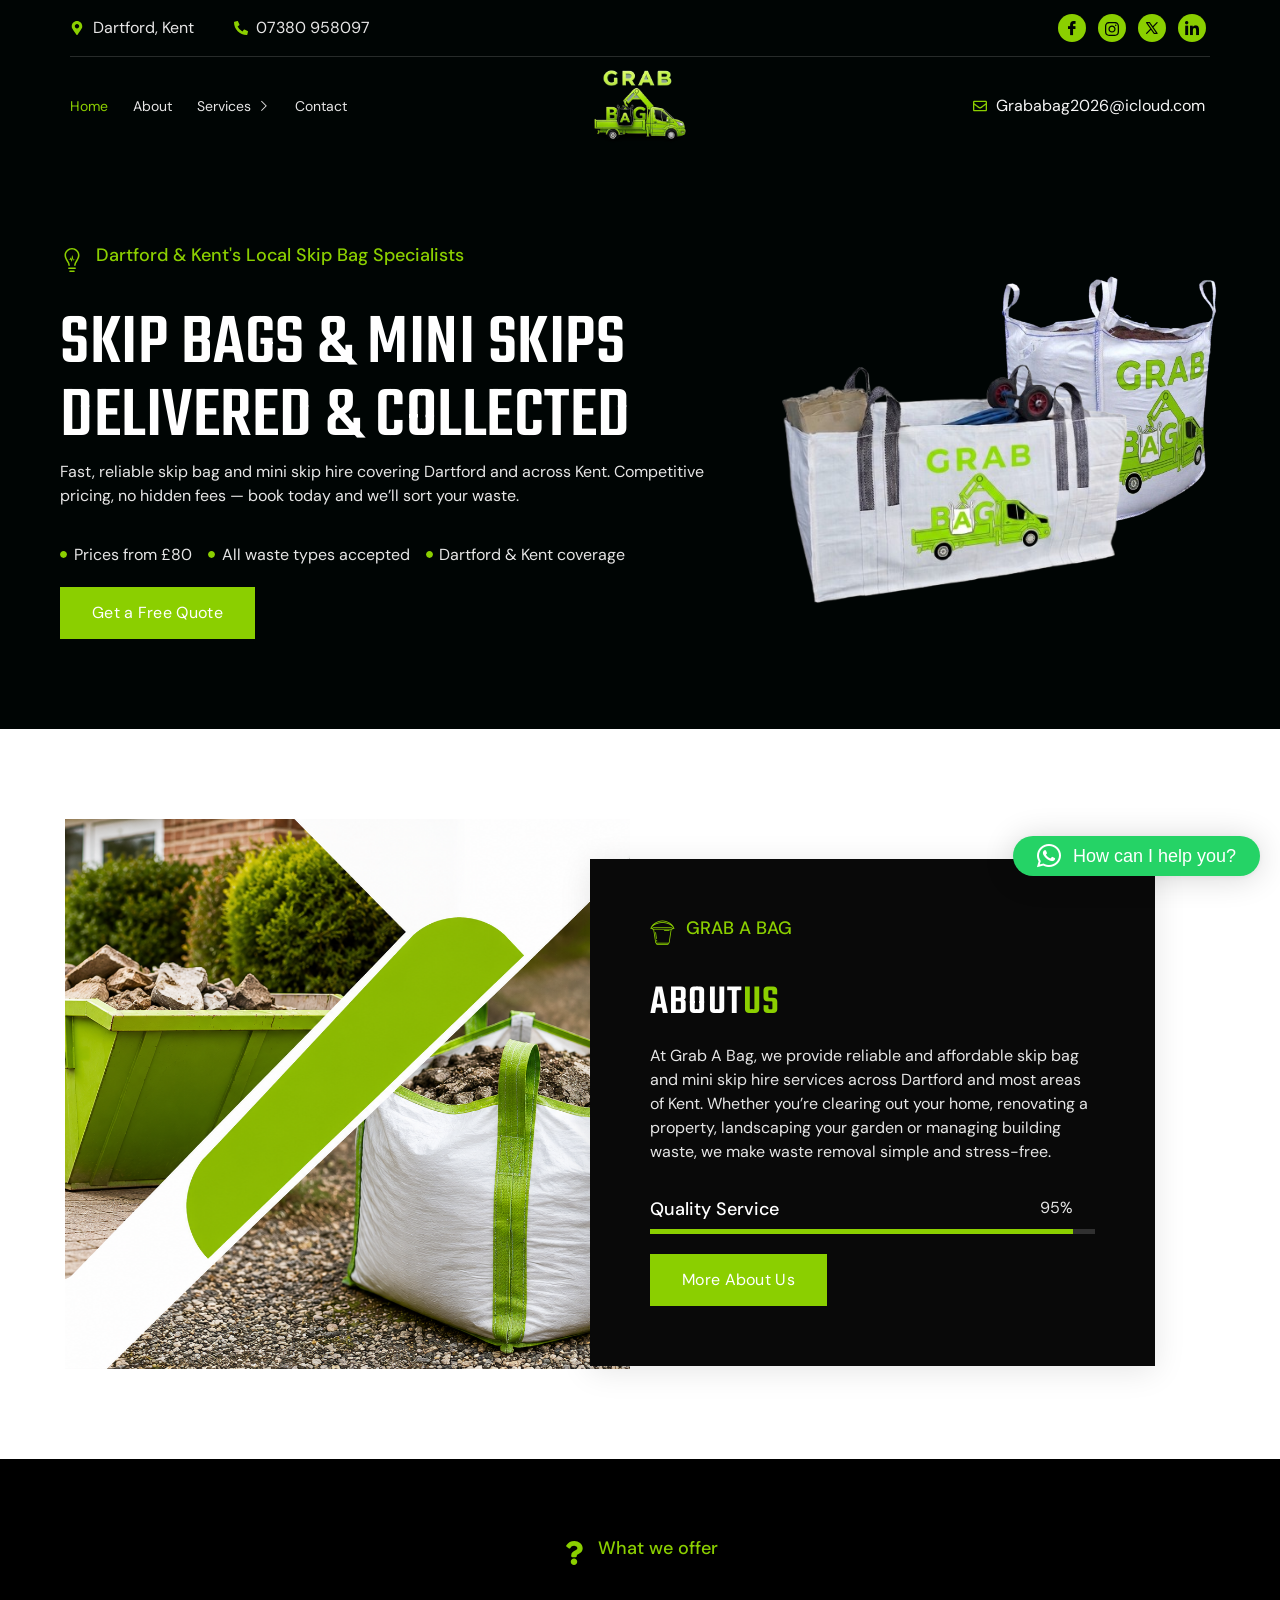
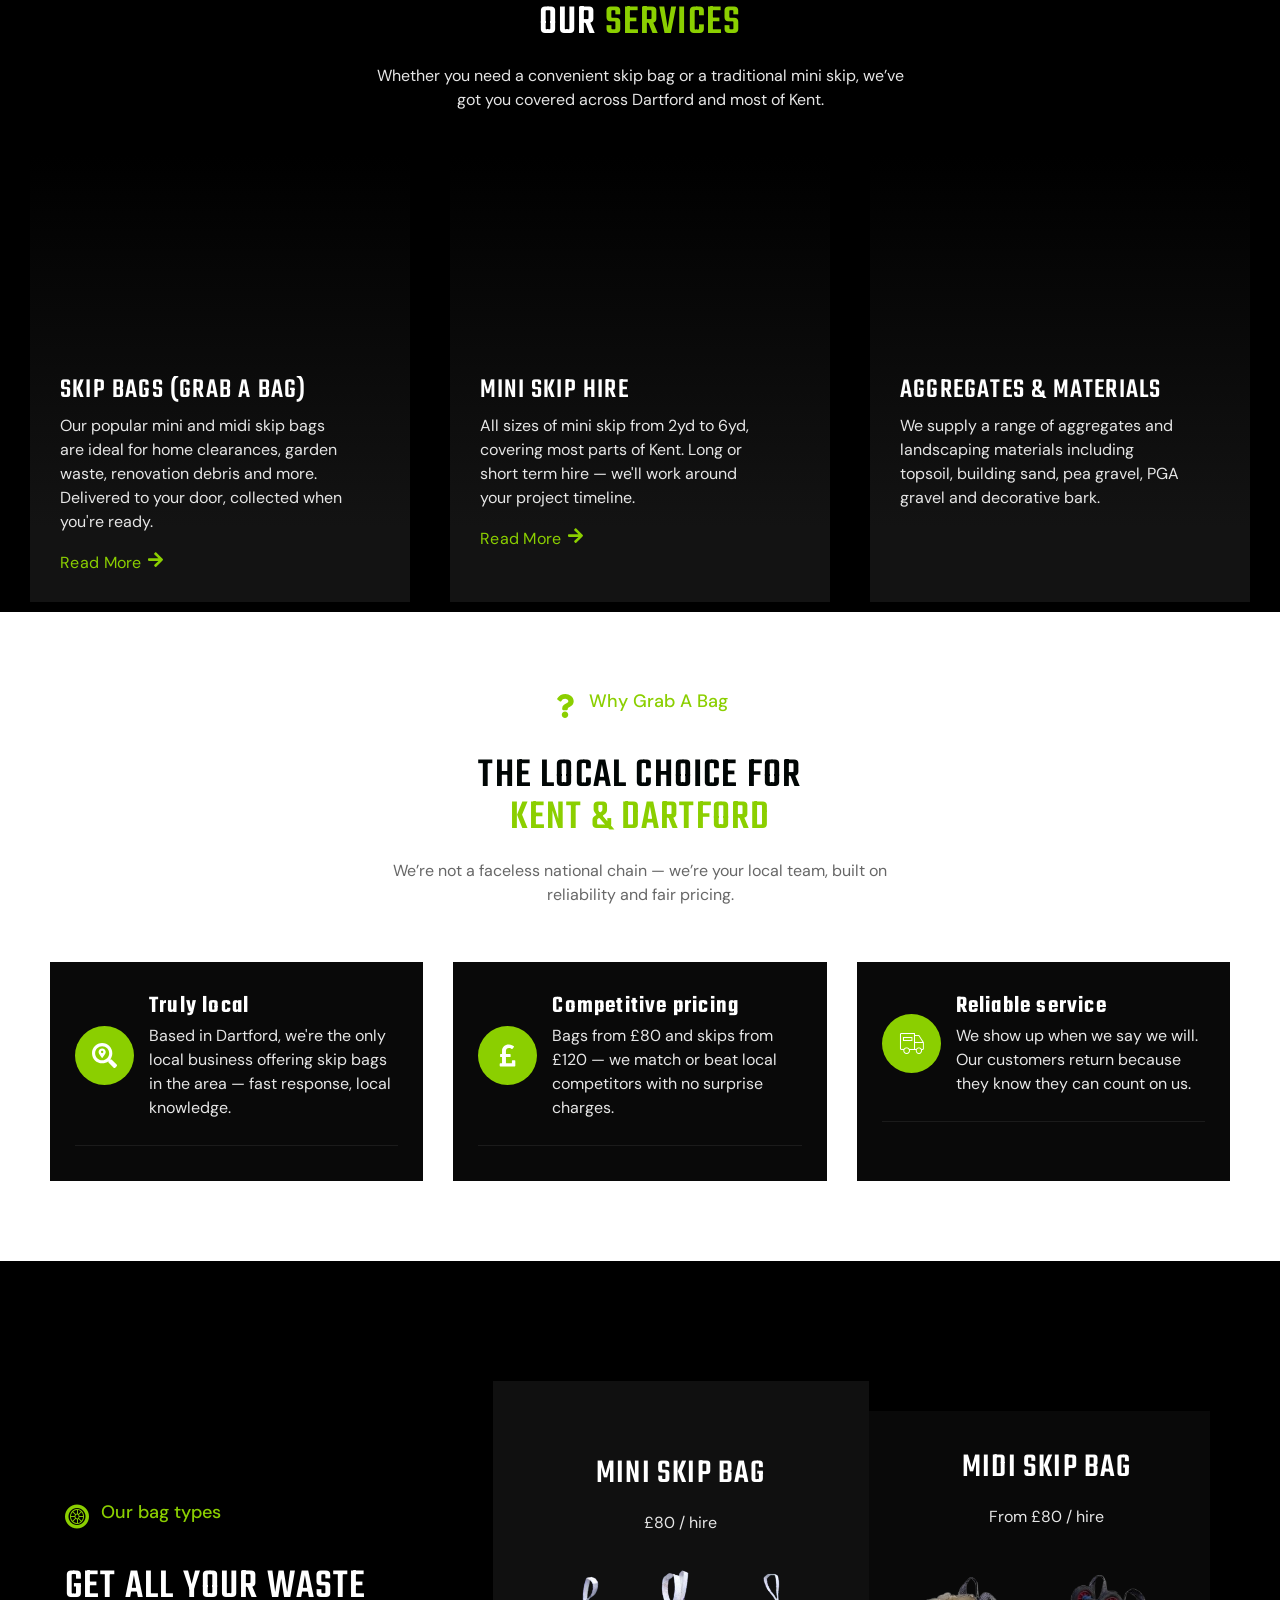
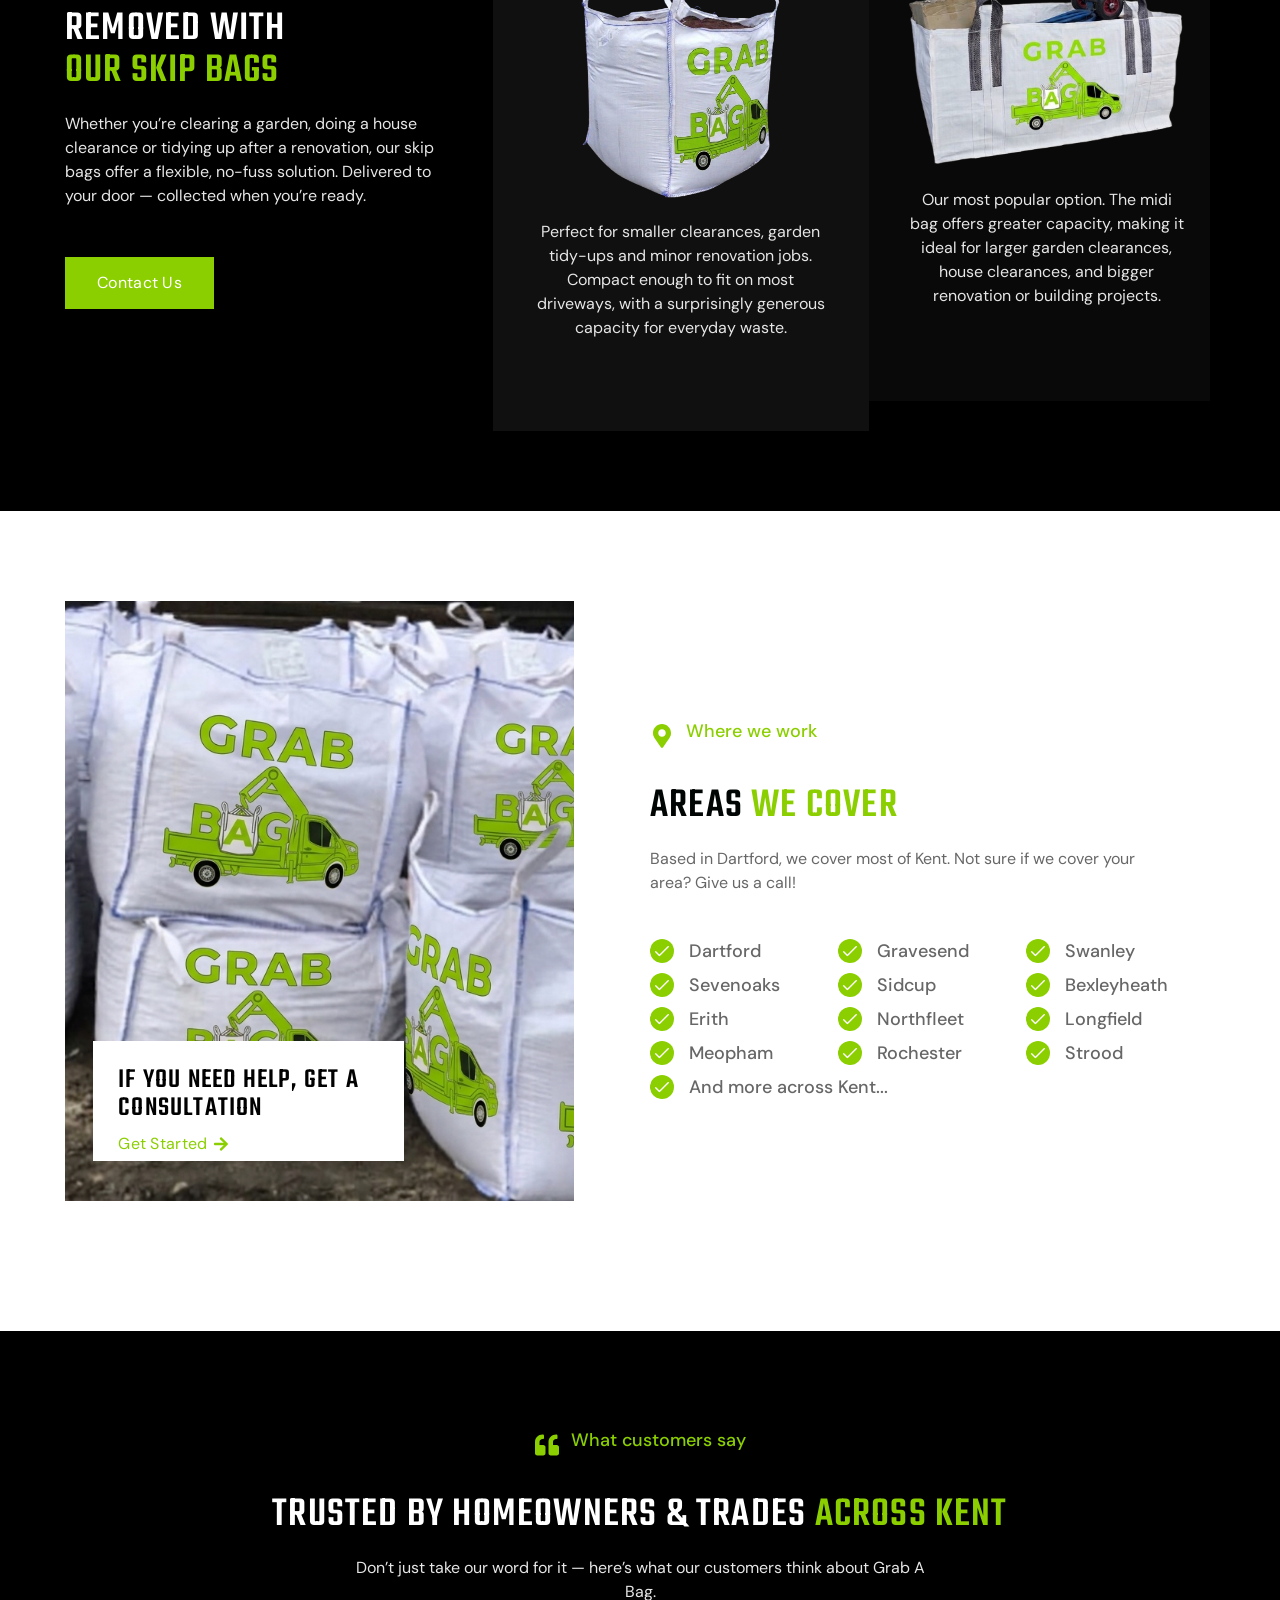
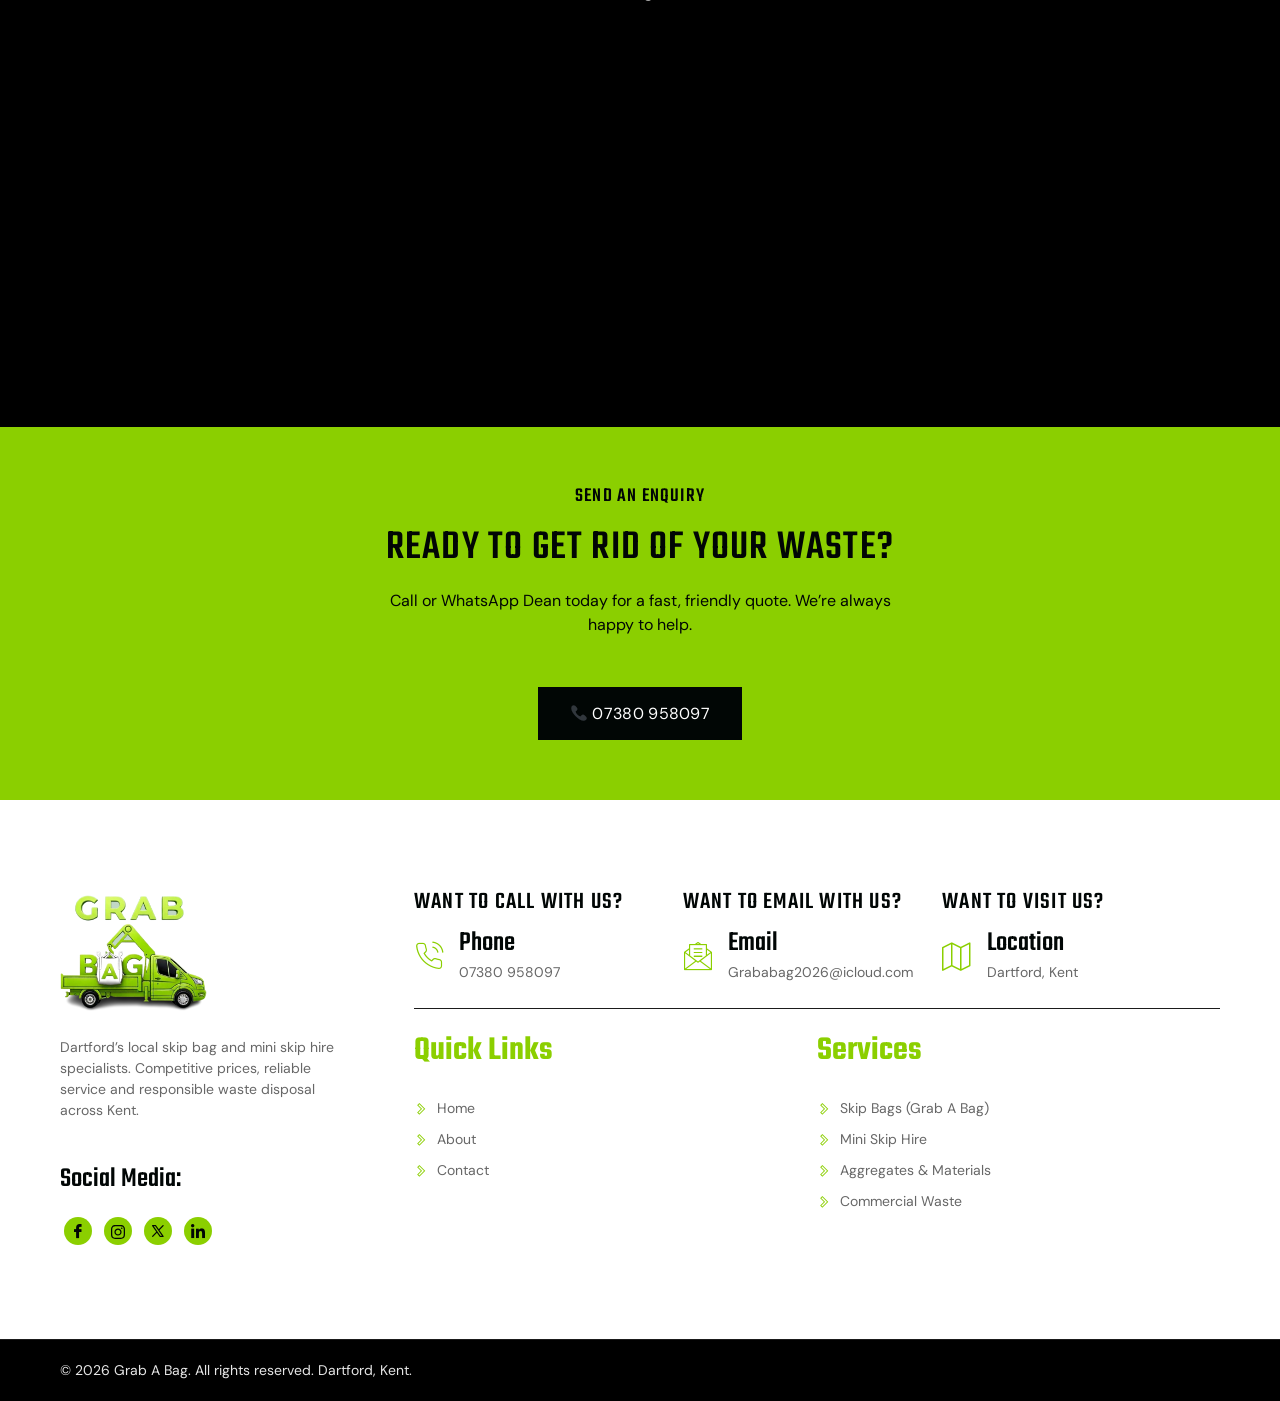
==== commit e6e8cd2f: "Add files via upload" ====
--- a/index.html
+++ b/index.html
@@ -142,13 +142,13 @@
 				<div class="elementor-widget-container">
 					<div class="ekit-wid-con">			 <ul class="ekit_social_media">
 														<li class="elementor-repeater-item-f4a09ba">
-					    <a class="facebook" href="#" aria-label="Facebook">
+					    <a class="facebook" href="https://www.facebook.com/Grab-A-Bag" target="_blank" aria-label="Facebook">
 							
 							<i aria-hidden="true" class="icon icon-facebook"></i>
                                                                                                             </a>
                     </li>
                     														<li class="elementor-repeater-item-454d706">
-					    <a class="instagram" href="#" aria-label="Instagram">
+					    <a class="instagram" href="https://www.instagram.com/grababagse" target="_blank" aria-label="Instagram">
 							
 							<svg aria-hidden="true" class="e-font-icon-svg e-fab-instagram" viewBox="0 0 448 512" xmlns="http://www.w3.org/2000/svg"><path d="M224.1 141c-63.6 0-114.9 51.3-114.9 114.9s51.3 114.9 114.9 114.9S339 319.5 339 255.9 287.7 141 224.1 141zm0 189.6c-41.1 0-74.7-33.5-74.7-74.7s33.5-74.7 74.7-74.7 74.7 33.5 74.7 74.7-33.6 74.7-74.7 74.7zm146.4-194.3c0 14.9-12 26.8-26.8 26.8-14.9 0-26.8-12-26.8-26.8s12-26.8 26.8-26.8 26.8 12 26.8 26.8zm76.1 27.2c-1.7-35.9-9.9-67.7-36.2-93.9-26.2-26.2-58-34.4-93.9-36.2-37-2.1-147.9-2.1-184.9 0-35.8 1.7-67.6 9.9-93.9 36.1s-34.4 58-36.2 93.9c-2.1 37-2.1 147.9 0 184.9 1.7 35.9 9.9 67.7 36.2 93.9s58 34.4 93.9 36.2c37 2.1 147.9 2.1 184.9 0 35.9-1.7 67.7-9.9 93.9-36.2 26.2-26.2 34.4-58 36.2-93.9 2.1-37 2.1-147.8 0-184.8zM398.8 388c-7.8 19.6-22.9 34.7-42.6 42.6-29.5 11.7-99.5 9-132.1 9s-102.7 2.6-132.1-9c-19.6-7.8-34.7-22.9-42.6-42.6-11.7-29.5-9-99.5-9-132.1s-2.6-102.7 9-132.1c7.8-19.6 22.9-34.7 42.6-42.6 29.5-11.7 99.5-9 132.1-9s102.7-2.6 132.1 9c19.6 7.8 34.7 22.9 42.6 42.6 11.7 29.5 9 99.5 9 132.1s2.7 102.7-9 132.1z"></path></svg>
                                                                                                             </a>
@@ -1153,13 +1153,13 @@
 				<div class="elementor-widget-container">
 					<div class="ekit-wid-con">			 <ul class="ekit_social_media">
 														<li class="elementor-repeater-item-f4a09ba">
-					    <a class="facebook" href="#" aria-label="Facebook">
+					    <a class="facebook" href="https://www.facebook.com/Grab-A-Bag" target="_blank" aria-label="Facebook">
 							
 							<i aria-hidden="true" class="icon icon-facebook"></i>
                                                                                                             </a>
                     </li>
                     														<li class="elementor-repeater-item-454d706">
-					    <a class="instagram" href="#" aria-label="Instagram">
+					    <a class="instagram" href="https://www.instagram.com/grababagse" target="_blank" aria-label="Instagram">
 							
 							<svg aria-hidden="true" class="e-font-icon-svg e-fab-instagram" viewBox="0 0 448 512" xmlns="http://www.w3.org/2000/svg"><path d="M224.1 141c-63.6 0-114.9 51.3-114.9 114.9s51.3 114.9 114.9 114.9S339 319.5 339 255.9 287.7 141 224.1 141zm0 189.6c-41.1 0-74.7-33.5-74.7-74.7s33.5-74.7 74.7-74.7 74.7 33.5 74.7 74.7-33.6 74.7-74.7 74.7zm146.4-194.3c0 14.9-12 26.8-26.8 26.8-14.9 0-26.8-12-26.8-26.8s12-26.8 26.8-26.8 26.8 12 26.8 26.8zm76.1 27.2c-1.7-35.9-9.9-67.7-36.2-93.9-26.2-26.2-58-34.4-93.9-36.2-37-2.1-147.9-2.1-184.9 0-35.8 1.7-67.6 9.9-93.9 36.1s-34.4 58-36.2 93.9c-2.1 37-2.1 147.9 0 184.9 1.7 35.9 9.9 67.7 36.2 93.9s58 34.4 93.9 36.2c37 2.1 147.9 2.1 184.9 0 35.9-1.7 67.7-9.9 93.9-36.2 26.2-26.2 34.4-58 36.2-93.9 2.1-37 2.1-147.8 0-184.8zM398.8 388c-7.8 19.6-22.9 34.7-42.6 42.6-29.5 11.7-99.5 9-132.1 9s-102.7 2.6-132.1-9c-19.6-7.8-34.7-22.9-42.6-42.6-11.7-29.5-9-99.5-9-132.1s-2.6-102.7 9-132.1c7.8-19.6 22.9-34.7 42.6-42.6 29.5-11.7 99.5-9 132.1-9s102.7-2.6 132.1 9c19.6 7.8 34.7 22.9 42.6 42.6 11.7 29.5 9 99.5 9 132.1s2.7 102.7-9 132.1z"></path></svg>
                                                                                                             </a>
--- a/assets/css/gum-style.css
+++ b/assets/css/gum-style.css
@@ -0,0 +1,943 @@
+
+/* navigation menu */
+ul.gum-menu{
+ padding: 0;
+ margin: 0;
+}
+
+.gum-menu .page_item,
+.gum-menu .menu-item {
+  position: relative;
+  -webkit-transition: all 0.2s ease;
+  -o-transition: all 0.2s ease;
+  transition: all 0.2s ease;
+}
+
+.gum-menu > .page_item > a,
+.gum-menu > .menu-item > a {
+  color: inherit;
+  font-weight: 600;
+}
+
+.gum-menu > li {
+  display: inline-block;
+}
+
+.gum-menu > li:last-child{ margin-right: 0; }
+
+.gum-menu li .arrow{
+ display: inline-block;
+ padding: 0px 5px 0px 10px;
+ z-index: 9999;
+ cursor: pointer;
+ line-height: 1;
+ vertical-align: middle;
+}
+
+.gum-menu li .arrow span{
+ border-top: 5px solid transparent;
+ border-bottom: 5px solid transparent;
+ border-left: 5px solid;	
+ display: inline-block;
+ line-height: 1;
+  -webkit-transition: all 0.2s ease;
+  -o-transition: all 0.2s ease;
+  transition: all 0.2s ease;
+}
+
+.gum-menu > li > a {
+  padding: 1em;
+  display: block;
+}
+
+.gum-menu .sub-menu-container {
+  position: absolute;
+  display: none;
+  opacity: 0;
+  visibility: hidden;
+  padding: 0;
+  min-width: 200px;
+  top: 100%;
+  z-index: 999;
+}
+
+.gum-menu .sub-menu-container .sub-menu-container {
+  left: 100%;
+  margin-left: -1px;
+  padding-left: 2px;
+  top: 0;
+}
+
+.gum-menu .sub-menu-container .page_item,
+.gum-menu .sub-menu-container .menu-item {
+  padding: 0 0.8em;
+}
+
+.gum-menu .sub-menu {
+  list-style: none;
+  padding: 0;
+  margin: 0;
+}
+
+.gum-menu .sub-menu > li{
+  background: #000000;
+}
+
+.gum-menu .sub-menu > li:last-child{
+	margin-bottom: 0;
+}
+
+.gum-menu .sub-menu .page_item > a,
+.gum-menu .sub-menu .menu-item > a {
+  padding: 0.4em 0.2em;
+  display: block;
+  position: relative;
+}
+
+.gum-menu .page_item.page_item_has_children:hover > .sub-menu-container,
+.gum-menu .menu-item.menu-item-has-children:hover > .sub-menu-container {
+  opacity: 1;
+  visibility: visible;
+  display: block;
+}
+
+.gum-menu .sub-menu-container .page_item.page_item_has_children .arrow,
+.gum-menu .sub-menu-container .menu-item.menu-item-has-children .arrow {
+  position: absolute;
+  top: 50%;
+  right: 0;
+  -webkit-transform: translateY(-50%);
+  -ms-transform: translateY(-50%);
+  -o-transform: translateY(-50%);
+  transform: translateY(-50%);
+}
+
+.elementor-widget-gum_site_nav button.toggle-gum-menu,
+.elementor-widget-gum_site_nav button.toggle-gum-menu:hover,
+.elementor-widget-gum_site_nav button.toggle-gum-menu:focus,
+.elementor-widget-gum_site_nav .toggle-gum-menu,
+.elementor-widget-gum_site_nav .toggle-gum-menu:hover,
+.elementor-widget-gum_site_nav .toggle-gum-menu:focus{
+	background: none;
+	border: none;
+	outline: none;
+	box-shadow: none;
+	padding: 0;
+}
+
+.elementor-widget-gum_site_nav .nav-wrapper{
+	position: relative;
+	width: 100%;
+}
+
+.toggle-gum-menu{
+	position: absolute;
+	padding: 0;
+	margin: 0;
+	top: 0;
+	right: 0;
+	z-index: 9999;
+	display: none!important;
+}
+
+.toggle-gum-menu .menu-bar span{
+	width: 22px;
+	height: 2px;
+	background: #000000;
+	color: inherit;
+	display: block;
+	margin-bottom: 5px;
+	border-radius: 1px;
+}
+
+.toggle-gum-menu .menu-bar span:nth-child(3){ margin-top: -7px;}
+.toggle-gum-menu .menu-bar span:last-child{ margin-bottom: 0; }
+.toggle-gum-menu .menu-bar span:first-child,
+.toggle-gum-menu .menu-bar span:last-child{ visibility: hidden; opacity: 0; }
+.toggle-gum-menu .menu-bar span:nth-child(2){ -webkit-transform: rotate(45deg);-ms-transform: rotate(45deg);transform: rotate(45deg);}
+.toggle-gum-menu .menu-bar span:nth-child(3){ -webkit-transform: rotate(-45deg);-ms-transform: rotate(-45deg);transform: rotate(-45deg);}
+
+.gum-menu.toggle-collapse + .toggle-gum-menu .menu-bar span:first-child,
+.gum-menu.toggle-collapse + .toggle-gum-menu .menu-bar span:last-child{ visibility: visible; opacity: 1; }
+.gum-menu.toggle-collapse + .toggle-gum-menu .menu-bar span:nth-child(2){ -webkit-transform: rotate(0deg);-ms-transform: rotate(0deg);transform: rotate(0deg);}
+.gum-menu.toggle-collapse + .toggle-gum-menu .menu-bar span:nth-child(3){ -webkit-transform: rotate(0deg);-ms-transform: rotate(0deg);transform: rotate(0deg);}
+
+[data-elementor-device-mode=tablet] .make-responsive-tablet .gum-menu li.menu-open > .sub-menu-container,
+[data-elementor-device-mode=mobile] .make-responsive-tablet .gum-menu li.menu-open > .sub-menu-container,
+[data-elementor-device-mode=mobile] .make-responsive-mobile .gum-menu li.menu-open > .sub-menu-container,
+.gum-menu .sub-menu-container:hover {
+  opacity: 1;
+  visibility: visible;
+  display: block;
+}
+
+
+[data-elementor-device-mode=tablet] .make-responsive-tablet .gum-menu,
+[data-elementor-device-mode=mobile] .make-responsive-tablet .gum-menu,
+[data-elementor-device-mode=mobile] .make-responsive-mobile .gum-menu{
+	position: absolute;
+	left: 0;
+	right: 0;
+	top: 0;
+	margin-top: 25px;
+	background: #fff;
+	z-index: 9998;
+}
+
+.gum-menu li.menu-open > a > .arrow span{
+	-webkit-transform: rotate(90deg);-ms-transform: rotate(90deg);transform: rotate(90deg);
+}
+
+[data-elementor-device-mode=tablet] .make-responsive-tablet .gum-menu .sub-menu-container .sub-menu-container,
+[data-elementor-device-mode=mobile] .make-responsive-tablet .gum-menu .sub-menu-container .sub-menu-container,
+[data-elementor-device-mode=mobile] .make-responsive-mobile .gum-menu .sub-menu-container .sub-menu-container { left: 0; }
+
+[data-elementor-device-mode=tablet] .make-responsive-tablet .arrow,
+[data-elementor-device-mode=mobile] .make-responsive-tablet .arrow,
+[data-elementor-device-mode=mobile] .make-responsive-mobile .arrow{ float: right; }
+
+[data-elementor-device-mode=tablet] .make-responsive-tablet .toggle-gum-menu,
+[data-elementor-device-mode=mobile] .make-responsive-tablet .toggle-gum-menu,
+[data-elementor-device-mode=mobile] .make-responsive-mobile .toggle-gum-menu,
+[data-elementor-device-mode=tablet] .make-responsive-tablet .gum-menu > li,
+[data-elementor-device-mode=mobile] .make-responsive-mobile .gum-menu > li,
+[data-elementor-device-mode=mobile] .make-responsive-tablet .gum-menu > li { display: block !important;margin-right: 0!important;margin-left: 0!important;}
+
+[data-elementor-device-mode=tablet] .make-responsive-tablet .toggle-collapse,
+[data-elementor-device-mode=mobile] .make-responsive-tablet .toggle-collapse,
+[data-elementor-device-mode=mobile] .make-responsive-mobile .toggle-collapse{
+	display: none;
+}
+
+[data-elementor-device-mode=tablet] .make-responsive-tablet .gum-menu .sub-menu-container,
+[data-elementor-device-mode=mobile] .make-responsive-mobile .gum-menu .sub-menu-container,
+[data-elementor-device-mode=mobile] .make-responsive-tablet .gum-menu .sub-menu-container { position: relative;}
+
+[data-elementor-device-mode=tablet] .make-responsive-tablet .gum-menu .sub-menu-container .page_item,
+[data-elementor-device-mode=mobile] .make-responsive-tablet .gum-menu .sub-menu-container .menu-item,
+[data-elementor-device-mode=mobile] .make-responsive-mobile .gum-menu .sub-menu-container .page_item,
+[data-elementor-device-mode=tablet] .make-responsive-tablet .gum-menu .sub-menu-container .menu-item,
+[data-elementor-device-mode=mobile] .make-responsive-tablet .gum-menu .sub-menu-container .page_item,
+[data-elementor-device-mode=mobile] .make-responsive-mobile .gum-menu .sub-menu-container .menu-item {
+  padding-right: 0;
+}
+
+
+[data-elementor-device-mode=tablet] .make-responsive-tablet .gum-menu .sub-menu-container .page_item.page_item_has_children .arrow,
+[data-elementor-device-mode=mobile] .make-responsive-tablet .gum-menu .sub-menu-container .menu-item.menu-item-has-children .arrow,
+[data-elementor-device-mode=mobile] .make-responsive-mobile .gum-menu .sub-menu-container .page_item.page_item_has_children .arrow,
+[data-elementor-device-mode=tablet] .make-responsive-tablet .gum-menu .sub-menu-container .menu-item.menu-item-has-children .arrow,
+[data-elementor-device-mode=mobile] .make-responsive-tablet .gum-menu .sub-menu-container .page_item.page_item_has_children .arrow,
+[data-elementor-device-mode=mobile] .make-responsive-mobile .gum-menu .sub-menu-container .menu-item.menu-item-has-children .arrow {
+  right: 1em;
+}
+
+/* Super Slideshow widget */
+.gum-superslide {z-index: 0;width: 100%;}
+.gum-superslide-helper{margin-left: auto;margin-right: auto; }
+.gum-superslide .overlay-bg {position: absolute;top: 0;right: 0;bottom: 0;left: 0;background-color: rgba(0, 0, 0, 0.3);z-index: -1;}
+.gum-superslide .wrap-caption {padding: 30px;margin-left: auto;margin-right: auto;-webkit-transition: all 1s ease;-o-transition: all 1s ease;transition: all 1s ease;-webkit-backface-visibility: hidden;-moz-backface-visibility: hidden;-ms-backface-visibility: hidden;-o-backface-visibility: hidden;backface-visibility: hidden;opacity: 1;-webkit-transform: translateY(0);-ms-transform: translateY(0);-o-transform: translateY(0);transform: translateY(0);width: 100%;}
+.gum-superslide .wrap-caption,.gum-superslide .wrap-caption p {color: #ffffff;}
+.gum-superslide .wrap-caption .excerpt {margin-bottom: 50px;font-size: 18px;}
+.gum-superslide .wrap-caption > .elementor-button {margin-top: 1em;}
+.gum-superslide .slides-container > li {display: none;}
+.gum-superslide .slides-container > li .container {position: absolute;left: 0;right: 0;-webkit-transform: translateY(-50%);-ms-transform: translateY(-50%);-o-transform: translateY(-50%);transform: translateY(-50%);top: 50%;display: block;margin-right: auto;margin-left: auto;}
+.slide-layout-boxed .gum-superslide .slides-container > li .container{max-width: 1140px;}
+.gum-superslide .slides-container > li .wrap-caption.animated-fade {opacity: 1;-webkit-transition-duration: 2s;-o-transition-duration: 2s;transition-duration: 2s;}
+.gum-superslide .slides-container > li .wrap-caption.animated-scale {-webkit-transform: translateY(0) scale(1);-ms-transform: translateY(0) scale(1);-o-transform: translateY(0) scale(1);transform: translateY(0) scale(1);}
+.gum-superslide .slides-container > li .wrap-caption.animated-fadeScale {-webkit-transform: translateY(0) scale(1);-ms-transform: translateY(0) scale(1);-o-transform: translateY(0) scale(1);transform: translateY(0) scale(1);}
+.gum-superslide .slides-container > li.slide-in .wrap-caption.animated-fade {opacity: 0;}
+.gum-superslide .slides-container > li.slide-in .wrap-caption.animated-fromTop {opacity: 1;-webkit-transform: translateY(-100px);-ms-transform: translateY(-100px);-o-transform: translateY(-100px);transform: translateY(-100px);}.gum-superslide .slides-container > li.slide-in .wrap-caption.animated-fromBottom {opacity: 1;-webkit-transform: translateY(100px);-ms-transform: translateY(100px);-o-transform: translateY(100px);transform: translateY(100px);}.gum-superslide .slides-container > li.slide-in .wrap-caption.animated-scale {-webkit-transform: translateY(0) scale(0);-ms-transform: translateY(0) scale(0);-o-transform: translateY(0) scale(0);transform: translateY(0) scale(0);}
+.gum-superslide .slides-container > li.slide-in .wrap-caption.animated-fadeScale {-webkit-transform: translateY(0) scale(0);-ms-transform: translateY(0) scale(0);-o-transform: translateY(0) scale(0);transform: translateY(0) scale(0);opacity: 0;}
+.gum-superslide .slides-container > li.slide-out .wrap-caption.animated-fade {opacity: 0;-webkit-transition-duration: 200ms;-o-transition-duration: 200ms;transition-duration: 200ms;}
+.gum-superslide .slides-container > li.slide-out .wrap-caption.animated-fromTop {-webkit-transform: translateY(0);-ms-transform: translateY(0);-o-transform: translateY(0);transform: translateY(0);}
+.gum-superslide .slides-container > li.slide-out .wrap-caption.animated-fromBottom {-webkit-transform: translateY(0);-ms-transform: translateY(0);-o-transform: translateY(0);transform: translateY(0);}
+.gum-superslide .slides-container > li.slide-out .wrap-caption.animated-scale {-webkit-transform: translateY(0) scale(0.5);-ms-transform: translateY(0) scale(0.5);-o-transform: translateY(0) scale(0.5);transform: translateY(0) scale(0.5);}
+.gum-superslide .slides-container > li.slide-out .wrap-caption.animated-fadeScale {-webkit-transform: translateY(0) scale(0.5);-ms-transform: translateY(0) scale(0.5);-o-transform: translateY(0) scale(0.5);transform: translateY(0) scale(0.5);opacity: 0;}
+.gum-superslide .caption-heading {font-size: 58px;font-weight: bold;line-height: normal;}
+.gum-superslide .caption-subheading {font-size: 24px;font-weight: bold;line-height: normal;}
+.gum-superslide .slides-navigation {margin: 0 auto;position: absolute;z-index: 3;top: 50%;width: 100%;}
+.gum-superslide .slides-navigation > .container {position: relative;max-width: 1140px;margin-right: auto;margin-left: auto;}
+.gum-superslide .slides-navigation a {color: #ffffff;font-size: 14px;background: transparent;display: inline-block;-webkit-border-radius: 0;-moz-border-radius: 0;-ms-border-radius: 0;border-radius: 0;width: 40px;height: 40px;border: none;text-align: center;position: absolute;-webkit-transform: translateY(-50%);-ms-transform: translateY(-50%);-o-transform: translateY(-50%);transform: translateY(-50%);}
+.gum-superslide .slides-navigation a *{position: absolute;top: 50%;left: 50%;-webkit-transform: translate(-50%, -50%);-ms-transform: translate(-50%, -50%);-o-transform: translate(-50%, -50%);transform: translate(-50%, -50%);  }
+.gum-superslide .slides-navigation a:hover,.gum-superslide .slides-navigation a:focus {color: #46c2ca;border-color: #46c2ca;text-decoration: none;}
+.gum-superslide .slides-navigation a.next {right: 0px;}
+.gum-superslide .slides-navigation a.prev {left: 0px;}
+.gum-superslide .slides-navigation .container a.next {right: -60px;}
+.gum-superslide .slides-navigation .container a.prev {left: -60px;}
+.gum-superslide .slides-navigation a span{display: inline-block;width: 1em;height: 1em;text-align: center;border: solid 2px;border-width: 0 2px 2px 0;-webkit-transform: translate(-50%, -50%) rotate(-45deg);-ms-transform: translate(-4px) rotate(-45deg);-o-transform: translate(-50%, -50%) rotate(-45deg);transform: translate(-50%, -50%) rotate(-45deg);}
+.gum-superslide .slides-navigation a.prev span{-webkit-transform: translate(-50%, -50%) rotate(135deg);-ms-transform: translate(-50%, -50%) rotate(135deg);-o-transform: translate(-50%, -50%) rotate(135deg);transform: translate(-50%, -50%) rotate(135deg);}
+.gum-superslide .slides-pagination{display: block;position: absolute;text-align: center;left: 0;right: 0;bottom: 25px;z-index: 2;-webkit-transform: translateY(50%);-ms-transform: translateY(50%);-o-transform: translateY(50%);transform: translateY(50%);}
+.gum-superslide .slides-pagination > a {text-align: center;vertical-align: middle;color: transparent;background: #fff;margin: 0 5px;overflow: hidden;display: inline-block;width: 10px;height: 10px;border-radius: 50%;}
+.gum-superslide .slides-pagination > a.current,.gum-superslide .slides-pagination > a:hover {background-color: #46c2ca;}
+
+@media (max-width: 1200px) {
+  .gum-superslide .slides-navigation a.next {right: 0;}
+  .gum-superslide .slides-navigation a.prev {left: 0;}
+}
+
+@media (min-width: 768px) {
+  .gum-superslide .wrap-caption.right {margin-left: auto;margin-right: 0;}
+  .gum-superslide .wrap-caption.left {margin-left: 0;margin-right: auto;}
+}
+
+@media (max-width: 480px) {
+  .gum-superslide .wrap-caption .caption-heading {font-size: 2em;}
+  .gum-superslide .wrap-caption .excerpt {font-size: 1em;}
+}
+
+/* progressbar widget */
+
+.e-con.e-con>.e-con-inner>.elementor-widget.elementor-widget-progress, .elementor.elementor .e-con>.elementor-widget.elementor-widget-progress { max-width: inherit; }
+
+/* pricing table widget */
+
+.elementor-widget-temegum_pricetable .elementor-widget-container{ overflow: hidden; }
+.temegum-price-table .price-block-inner{ text-align: center;}
+.temegum-price-table .price-features{list-style: none;margin: 0;padding: 0;}
+.temegum-price-table .price-features > li{margin: 0 15px;padding: 10px 0;border-bottom: solid 1px #f2f2f2;vertical-align: middle;display: -webkit-box;display: -ms-flexbox;display: flex;-webkit-box-pack: center;-ms-flex-pack: center;justify-content: center;}
+.temegum-price-table .price-features > li i{margin-right: 10px;vertical-align: middle;}
+.temegum-price-table .price-features > li span{vertical-align: middle;}
+.temegum-price-table .price-features > li:last-child{border: none;}
+.temegum-price-table .price-footer{ padding: 15px 0 15px 0;}
+.temegum-price-table .price-heading{ padding: 15px 10px 10px 10px;position: relative;}
+.temegum-price-table .price-name,.temegum-price-table .price-description,.temegum-price-table .price{color: #fff;}
+.temegum-price-table .price-name{margin: 0;font-size: 2.5em;line-height: 1.2;}
+.temegum-price-table .price-description{margin: 0;font-size: 1em;line-height: 1;}
+.temegum-price-table .price-value{font-size: 3em;margin: 10px 0 0;line-height: 1;font-weight: bold;position: relative;}
+.temegum-price-table .price-symbol{ont-size: 1em;position: relative;top: -1.2em;}
+.temegum-price-table .price-period.position-block{display: block;clear: both;}
+.temegum-price-table .price-footer .elementor-button.elementor-button-align-justify{display: -webkit-box;display: -ms-flexbox;display: flex;-webkit-box-pack: center;-ms-flex-pack: center;justify-content: center;}
+.temegum-price-table .price-badge {font-size: 12px;font-weight: bold;color: #fff;background: #1BA3B7;padding: 8px 15px;text-transform: uppercase;border-radius: 35px;line-height: 1;letter-spacing: 1.2px;position: absolute;z-index: 1;right: 15px;top: 15px;}
+.temegum-price-table .price-badge.center {left: 50%;right: auto;-webkit-transform: translateX(-50%);-o-transform: translateX(-50%);transform: translateX(-50%);}
+.temegum-price-table .price-badge.left {left: 15px;right: auto;}
+
+/* price period toggle widget */
+.price-period-switch {list-style: none;padding: 0;}
+.price-period-switch .period{cursor: pointer;display: inline-block;background: #f4f4f4;padding: 10px 0px;}
+.price-period-switch .period span{padding: 0 20px;}
+.price-period-switch .period.active{background: #007cba;color: #fff;}
+
+/* popover widget */
+.elementor-widget-gum_popover.elementor-absolute,.elementor-widget-gum_popover.elementor-fixed{ z-index: unset!important;}
+.popover-button-wrapper{ position: relative; display: inline-block;}
+.elementor-align-justify .popover-button-wrapper { display: block;}
+.popover-box{visibility: hidden;opacity: 0;text-align: left;border: solid 1px #ccc;padding: 1rem;width: 100%;height: calc( 100vh - 100px );box-shadow: 0 0 10px #f4f4f4;border-radius: 3px;background: #fff;position: fixed;z-index: 100;left: 0;right: 0;top: 50%;    overflow-y: auto;-webkit-overflow-scrolling: touch;-webkit-transform: scale(0.7) translateY(-50%);-ms-transform: scale(0.7) translateY(-50%);-o-transform: scale(0.7) translateY(-50%);transform: scale(0.7) translateY(-50%);-webkit-transition: opacity 0.2s 0s, visibility 0.2s 0s, -webkit-transform 0.3s;-moz-transition: opacity 0.2s 0s, visibility 0.2s 0s, -moz-transform 0.3s;-o-transition: opacity 0.2s 0s, visibility 0.2s 0s, -moz-transform 0.3s;transition: opacity 0.2s 0s, visibility 0.2s 0s, transform 0.3s;}
+.popover-button-wrapper.pop-it .popover-box{visibility: visible;opacity: 1;-webkit-transform: scale(1) translateY(-50%);-ms-transform: scale(1) translateY(-50%);-o-transform: scale(1) translateY(-50%);transform: scale(1) translateY(-50%);}
+.popover-button-wrapper.pop-it .popover-box .elementor-button-icon i,.popover-button-wrapper.pop-it .popover-box .elementor-button-icon svg{ -webkit-transition: all 0.3s linear;-moz-transition: all 0.3s elinear-ms-transition: all 0.3s linear;-o-transition: all 0.3s linear;transition: all 0.3s linear;}
+.popover-box .close-pop{ position: absolute;cursor: pointer;top: 0;right: 0;height: 40px;width: 40px;}
+.popover-box .close-pop:before,.popover-box .close-pop:after{	content: '';position: absolute;left: 50%;top: 50%;bottom: auto;right: auto;background: #333; width: 2px;	height: 20px;}
+.popover-box .close-pop:before{ -webkit-transform: translate(-50%, -50%) rotate(45deg); -ms-transform: translate(-50%, -50%) rotate(45deg);-o-transform: translate(-50%, -50%) rotate(45deg);transform: translate(-50%, -50%) rotate(45deg);}
+.popover-box .close-pop:after{ -webkit-transform:  translate(-50%, -50%) rotate(-45deg); -ms-transform:  translate(-50%, -50%) rotate(-45deg);-o-transform:  translate(-50%, -50%) rotate(-45deg);transform:  translate(-50%, -50%) rotate(-45deg);}
+.popover-box .pop-title{ display: block; }
+
+@media (max-width: 767px) { .popover-box{ max-width: 100%;}}
+@media (min-width: 768px) {
+	.popover-box{visibility: hidden;opacity: 0;	position: absolute; width: 220px; height: auto;right: auto;left: 50%;top: 100%;overflow: visible;-webkit-transform: translate(-50%, 20px);-ms-transform: translate(-50%, 20px);-o-transform: translate(-50%, 20px);transform: translate(-50%, 20px);	}
+	.popover-box::after,.popover-box::before{display: block;content: '';position: absolute;width: 0;height: 0;bottom: 100%;left: 50%;-webkit-transform: translateX(-50%);-ms-transform: translateX(-50%);-o-transform: translateX(-50%);transform: translateX(-50%);	}
+	.popover-box::after{ border: solid 8px transparent;border-bottom-color: #fff; }
+	.popover-box::before{border: solid 10px transparent;border-bottom-color: #ccc; }
+	.popover-box .close-pop{ display: none;}
+	.popover-box.pop-top{top: auto;bottom: 100%;-webkit-transform: translate(-50%, -20px);-ms-transform: translate(-50%, -20px);-o-transform: translate(-50%, -20px);transform: translate(-50%, -20px);}
+	.popover-box.pop-top::after,.popover-box.pop-top::before{ top: 100%;bottom: auto;}
+	.popover-box.pop-top::after{ border-bottom-color: transparent;border-top-color: #fff; }
+	.popover-box.pop-top::before{border-bottom-color: transparent;border-top-color: #ccc; }
+	.popover-button-wrapper .popover-box.pop-left{left: auto;right: 100%;top: 50%;-webkit-transform: translate(-20px, -50%);-ms-transform: translate(-20px, -50%);-o-transform: translate(-20px, -50%);transform: translate(-20px, -50%);	}
+	.popover-box.pop-left::after,.popover-box.pop-left::before,.popover-box.pop-right::after,.popover-box.pop-right::before{bottom: auto;top: 50%;-webkit-transform: translateY(-50%);-ms-transform: translateY(-50%);-o-transform: translateY(-50%);transform: translateY(-50%);}
+	.popover-box.pop-left::after,.popover-box.pop-left::before{left: 100%;}
+	.popover-box.pop-left::after{border-bottom-color: transparent;border-left-color: #fff; }
+	.popover-box.pop-left::before{border-bottom-color: transparent;border-left-color: #ccc; }
+	.popover-button-wrapper .popover-box.pop-right{left: 100%;right: auto;top: 50%;-webkit-transform: translate( 20px, -50%);-ms-transform: translate( 20px, -50%);-o-transform: translate( 20px, -50%);transform: translate( 20px, -50%);	}
+	.popover-box.pop-right::after,.popover-box.pop-right::before{right: 100%;left: auto;}
+	.popover-box.pop-right::after{border-bottom-color: transparent;border-right-color: #fff; }
+	.popover-box.pop-right::before{border-bottom-color: transparent;border-right-color: #ccc; }
+	.popover-button-wrapper.pop-it .popover-box{ -webkit-transform: translate(-50%, 10px); -ms-transform: translate(-50%, 10px); -o-transform: translate(-50%, 10px);transform: translate(-50%, 10px);	}
+	.popover-button-wrapper.pop-it .popover-box.pop-top{ -webkit-transform: translate(-50%, -10px); -ms-transform: translate(-50%, -10px); -o-transform: translate(-50%, -10px);transform: translate(-50%, -10px);	}
+	.popover-button-wrapper.pop-it .popover-box.pop-left{ -webkit-transform: translate( -10px, -50%); -ms-transform: translate( -10px, -50%); -o-transform: translate( -10px, -50%);transform: translate( -10px, -50%);}
+	.popover-button-wrapper.pop-it .popover-box.pop-right{ -webkit-transform: translate( 10px, -50%); -ms-transform: translate( 10px, -50%); -o-transform: translate( 10px, -50%);transform: translate( 10px, -50%);}
+}
+
+/* accordion widget */
+.elementor-widget-accordion .elementor-accordion-title{ display: -webkit-box;display: -ms-flexbox;display: flex; align-items: center; }
+.elementor-widget-accordion .elementor-accordion-title i,.elementor-widget-accordion .elementor-accordion-title svg{ margin-right: 1em; order: -1;}
+
+/* counter widget */
+.elementor-widget-counter.counter-align_left .elementor-counter-number-prefix,
+.elementor-widget-counter.counter-align_right .elementor-counter-number-suffix,
+[data-elementor-device-mode=mobile] .elementor-widget-counter.counter-mobile-align_left .elementor-counter-number-prefix,
+[data-elementor-device-mode=tablet] .elementor-widget-counter.counter-tablet-align_left .elementor-counter-number-prefix,
+[data-elementor-device-mode=mobile] .elementor-widget-counter.counter-mobile-align_right .elementor-counter-number-suffix,
+[data-elementor-device-mode=tablet] .elementor-widget-counter.counter-tablet-align_right .elementor-counter-number-suffix{ flex-grow:0;}
+[data-elementor-device-mode=mobile] .elementor-widget-counter.counter-mobile-align_center .elementor-counter-number-suffix,
+[data-elementor-device-mode=tablet] .elementor-widget-counter.counter-tablet-align_center .elementor-counter-number-suffix,
+[data-elementor-device-mode=mobile] .elementor-widget-counter.counter-mobile-align_left .elementor-counter-number-suffix,
+[data-elementor-device-mode=tablet] .elementor-widget-counter.counter-tablet-align_left .elementor-counter-number-suffix,
+[data-elementor-device-mode=mobile] .elementor-widget-counter.counter-mobile-align_center .elementor-counter-number-prefix,
+[data-elementor-device-mode=tablet] .elementor-widget-counter.counter-tablet-align_center .elementor-counter-number-prefix,
+[data-elementor-device-mode=mobile] .elementor-widget-counter.counter-mobile-align_right .elementor-counter-number-prefix,
+[data-elementor-device-mode=tablet] .elementor-widget-counter.counter-tablet-align_right .elementor-counter-number-prefix{ flex-grow:1;}
+
+
+/* headig widget */
+.elementor-widget-gum_heading .section-main-title{ position: relative;z-index: 1; margin: 0; padding: 0;}
+.elementor-widget-gum_heading .section-main-title a{ text-decoration: none; font-family: inherit; font-size: inherit; font-weight: inherit; line-height: inherit; word-spacing: inherit;}
+.elementor-widget-gum_heading .section-main-title.size-xlarge{ font-size: 4em; }
+.elementor-widget-gum_heading .section-main-title.size-large{ font-size: 2.5em; }
+.elementor-widget-gum_heading .section-main-title.size-medium{ font-size: 1.5em; }
+.elementor-widget-gum_heading .section-main-title.size-small{ font-size: 1em; }
+.elementor-widget-gum_heading .section-main-title.size-exsmall{ font-size: 0.8em; }
+
+.elementor-widget-gum_heading.layout-underline .gum-widget-title:before,
+.elementor-widget-gum_heading.layout-underline .gum-widget-title:after{ content: '';position: absolute;top: 0;left: 0;width: 50px;z-index: 0;height: 2px;background: #dedede; }
+.elementor-widget-gum_heading.layout-underline .gum-widget-title.decor-after:before,
+.elementor-widget-gum_heading.layout-underline .gum-widget-title:not(.decor-after):after{ background: none !important; border: none!important; box-shadow: none !important;}
+.elementor-widget-gum_heading.layout-underline .gum-widget-title.decor-after:after{ bottom: 0; top: unset; }
+.elementor-widget-gum_heading.layout-underline .gum-widget-title.decorpos-right:before,.elementor-widget-gum_heading.layout-underline .gum-widget-title.decorpos-right:after{ left: unset; right: 0; }
+.elementor-widget-gum_heading.layout-underline .gum-widget-title.decorpos-center:before,.elementor-widget-gum_heading.layout-underline .gum-widget-title.decorpos-center:after{ left: 50%;-webkit-transform: translateX( -50%); -ms-transform: translateX( -50%); -o-transform: translateX(-50%);transform: translateX(-50%);}
+
+/* recent post widget */
+
+[data-elementor-device-mode=mobile] .elementor-widget-gum_posts_list.post-thumbnail-position-mobile-left .post-item .item-wrap,
+[data-elementor-device-mode=mobile] .elementor-widget-gum_posts_list.post-thumbnail-position-mobile-right .post-item .item-wrap,
+[data-elementor-device-mode=tablet] .elementor-widget-gum_posts_list.post-thumbnail-position-tablet-left .post-item .item-wrap,
+[data-elementor-device-mode=tablet] .elementor-widget-gum_posts_list.post-thumbnail-position-tablet-right .post-item .item-wrap,
+.elementor-widget-gum_posts_list.post-thumbnail-position-left .post-item .item-wrap,
+.elementor-widget-gum_posts_list.post-thumbnail-position-right .post-item .item-wrap{ 
+  display: -webkit-box; 
+  display: -ms-flexbox; 
+  display: flex; 
+  flex-flow: row;
+}
+.elementor-widget-gum_posts_list .post-item .post-thumbnail{display: block; margin-left: auto;margin-right: auto;}
+.elementor-widget-gum_posts_list .post-item .post-thumbnail img{ width: 100%;}
+
+[data-elementor-device-mode=mobile] .elementor-widget-gum_posts_list.post-thumbnail-position-mobile-left .post-item .post-thumbnail,
+[data-elementor-device-mode=mobile] .elementor-widget-gum_posts_list.post-thumbnail-position-mobile-right .post-item .post-thumbnail,
+[data-elementor-device-mode=tablet] .elementor-widget-gum_posts_list.post-thumbnail-position-tablet-left .post-item .post-thumbnail,
+[data-elementor-device-mode=tablet] .elementor-widget-gum_posts_list.post-thumbnail-position-tablet-right .post-item .post-thumbnail,
+.elementor-widget-gum_posts_list.post-thumbnail-position-left .post-item .post-thumbnail,
+.elementor-widget-gum_posts_list.post-thumbnail-position-right .post-item .post-thumbnail{width: 150px;}
+
+
+[data-elementor-device-mode=mobile] .elementor-widget-gum_posts_list.post-thumbnail-position-mobile-right .post-item .item-wrap,
+[data-elementor-device-mode=tablet] .elementor-widget-gum_posts_list.post-thumbnail-position-tablet-right .post-item .item-wrap,
+.elementor-widget-gum_posts_list.post-thumbnail-position-right .post-item .item-wrap{
+  flex-flow: row-reverse!important;
+}
+
+[data-elementor-device-mode=mobile] .elementor-widget-gum_posts_list.post-thumbnail-position-mobile-right .post-item .post-thumbnail,
+[data-elementor-device-mode=tablet] .elementor-widget-gum_posts_list.post-thumbnail-position-tablet-right .post-item .post-thumbnail,
+.elementor-widget-gum_posts_list.post-thumbnail-position-right .post-item .post-thumbnail{ padding-left: 1em; }
+
+[data-elementor-device-mode=mobile] .elementor-widget-gum_posts_list.post-thumbnail-position-mobile-left .post-item .post-thumbnail,
+[data-elementor-device-mode=tablet] .elementor-widget-gum_posts_list.post-thumbnail-position-tablet-left .post-item .post-thumbnail,
+.elementor-widget-gum_posts_list.post-thumbnail-position-left .post-item .post-thumbnail{padding-right: 1em;}
+
+[data-elementor-device-mode=mobile] .elementor-widget-gum_posts_list.post-thumbnail-position-mobile-top .post-item .item-wrap,
+[data-elementor-device-mode=tablet] .elementor-widget-gum_posts_list.post-thumbnail-position-tablet-top .post-item .item-wrap{
+  display: block;
+}
+
+[data-elementor-device-mode=mobile] .elementor-widget-gum_posts_list.post-thumbnail-position-mobile-top .post-item .post-item-content,
+[data-elementor-device-mode=tablet] .elementor-widget-gum_posts_list.post-thumbnail-position-tablet-top .post-item .post-item-content,
+[data-elementor-device-mode=mobile] .elementor-widget-gum_posts_list.post-thumbnail-position-mobile-top .post-item .post-thumbnail,
+[data-elementor-device-mode=tablet] .elementor-widget-gum_posts_list.post-thumbnail-position-tablet-top .post-item .post-thumbnail,
+.elementor-widget-gum_posts_list .post-item .post-item-content{ width: 100%;}
+
+.elementor-widget-gum_posts_list .posts-list{ margin: 0; padding: 0; list-style: none;}
+.elementor-widget-gum_posts_list .post-item .post-title,
+.elementor-widget-gum_posts_list .post-item .post-metas,
+.elementor-widget-gum_posts_list .post-item .post-author,
+.elementor-widget-gum_posts_list .post-item .post-date{display: block;}
+.elementor-widget-gum_posts_list .post-item .post-metas .post-date,
+.elementor-widget-gum_posts_list .post-item .post-metas .post-author,
+.elementor-widget-gum_posts_list .post-item .post-metas .post-category{display: inline-block;}
+.elementor-widget-gum_posts_list .post-item .post-metas .post-date + .post-category,
+.elementor-widget-gum_posts_list .post-item .post-metas .post-category + .post-date{ margin-left: 0.5em;}
+
+.elementor-widget-gum_posts_list .post-item .post-title ~ .post-date{margin-top: 1em;}
+.elementor-widget-gum_posts_list.post-divider-yes .post-divider {display: block!important;}
+.elementor-widget-gum_posts_list .post-divider{ display: none; width: 100%; padding:0.5em 0; position: relative;overflow: hidden; }
+.elementor-widget-gum_posts_list .post-divider hr{ display: block; height: 1px; width: 50%; border: none;outline: none;}
+.elementor-widget-gum_posts_list.post-divider-yes .post-divider hr,
+[data-elementor-device-mode=tablet] .elementor-widget-gum_posts_list.post-divider-yes.divider-tablet-position-left .post-divider hr,
+[data-elementor-device-mode=mobile] .elementor-widget-gum_posts_list.post-divider-yes.divider-mobile-position-left .post-divider hr{ margin-right: auto;margin-left: 0; }
+.elementor-widget-gum_posts_list.post-divider-yes.divider-position-right .post-divider hr,
+[data-elementor-device-mode=tablet] .elementor-widget-gum_posts_list.post-divider-yes.divider-tablet-position-right .post-divider hr,
+[data-elementor-device-mode=mobile] .elementor-widget-gum_posts_list.post-divider-yes.divider-mobile-position-right .post-divider hr{ margin-right: 0;margin-left: auto; }
+.elementor-widget-gum_posts_list.post-divider-yes.divider-position-center .post-divider hr,
+[data-elementor-device-mode=tablet] .elementor-widget-gum_posts_list.post-divider-yes.divider-tablet-position-center .post-divider hr,
+[data-elementor-device-mode=mobile] .elementor-widget-gum_posts_list.post-divider-yes.divider-mobile-position-center .post-divider hr{ margin-left: auto; margin-right: auto; }
+
+/* icon list */
+.elementor-widget.elementor-align-justify .elementor-icon-list-item{ justify-content: space-between; }
+[data-elementor-device-mode=tablet] .elementor-icon-list-text--tablet-hidden-yes .elementor-icon-list-text,
+[data-elementor-device-mode=mobile] .elementor-icon-list-text--mobile-hidden-yes .elementor-icon-list-text{ display: none;}
+
+/*  post meta widget */
+.elementor-widget-gum_post_meta .posts-meta,
+article .posts-meta{ list-style: none; padding: 0; margin: 0; display: -webkit-box; display: -ms-flexbox; display: flex; align-items: center; flex-wrap: wrap; }
+.elementor-widget-gum_post_meta .posts-meta li,.elementor-widget-gum_post_meta .posts-meta li a,article .posts-meta li{ display: inline-flex; align-items: center;}
+.elementor-widget-gum_post_meta .posts-meta li.meta-divider,article .posts-meta li.meta-divider{ padding: 0 0.5em; vertical-align: middle;line-height: 1;}
+.elementor-widget-gum_post_meta .posts-meta li.meta-divider span,article .posts-meta li.meta-divider span{ line-height: 1;}
+
+.elementor-widget-gum_posts_grid .posts-meta .author_meta .author-avatar{ text-align:center; }
+.elementor-widget-gum_posts_grid .posts-meta .author_meta .author-avatar img{ margin-left:auto; margin-right: auto; }
+.elementor-widget-gum_posts_grid:where(.author_meta_avatar_position-left,.author_meta_avatar_position-right) .posts-meta .author_meta{ line-height:1; }
+.elementor-widget-gum_posts_grid:where(:not(.author_meta_avatar_position-left,.author_meta_avatar_position-right)) .posts-meta .author_meta{ display: inline-block;  }
+.elementor-widget-gum_posts_grid:where(:not(.author_meta_avatar_position-left,.author_meta_avatar_position-right)) .author-avatar{ width: 100%;  }
+.elementor-widget-gum_posts_grid.author_meta_avatar_position-right .posts-meta .author_meta .author-avatar{ order:99;   }
+
+/* post term widget */
+
+.elementor-widget-gum_post_term .posts-term,
+.elementor-widget-gum_blog_term .blog-term.mode-tags{ margin: 0; padding: 0;}
+.elementor-widget-gum_post_term .posts-term a,
+.elementor-widget-gum_blog_term .blog-term a,
+.elementor-widget-gum_blog_term .blog-term .meta-text
+.elementor-widget-gum_post_term .posts-term .meta-text{ color: inherit;}
+
+.elementor-widget-gum_post_term .posts-term .list-term{ display: inline-block; padding: 0.5em;}
+.elementor-widget-gum_post_term .posts-term .term-divider{ display: none;}
+.elementor-widget-gum_blog_term .blog-term.mode-tags .list-term,
+.elementor-widget-gum_post_term.term_list_layout-horizontal .posts-term .term-divider{ display: inline-block;}
+.elementor-widget-gum_post_term.term_list_layout-vertical .posts-term .list-term{ display: block; }
+.elementor-widget-gum_post_term.term_list_layout-vertical .posts-term .list-term:last-child{ margin-bottom: 0!important;}
+
+/* blog term widget */
+.elementor-widget-gum_blog_term .blog-term.mode-category{ padding-inline-start: 0;}
+.elementor-widget-gum_blog_term .blog-term.mode-tags .list-term{ display: inline-block; margin-right: 0.5em;}
+.elementor-widget-gum_blog_term .blog-term.mode-tags .list-term:last-child{ margin-right: 0 !important;}
+
+/* post adjacent widget */
+.adjacent-post { display: block; }
+
+/* post related widget */
+
+.related-posts .related-post-container {
+    width: 100%;
+    float: left;
+}
+
+.related-posts .related-post-container .blog-image {
+    height: 135px;
+    min-height: 135px;
+    background-position: center;
+    background-size: cover;
+    margin: 0;
+}
+
+.related-posts .related-post-container .post-metainfo {
+    margin: 10px 0 0;
+    padding: 3px 0;
+    font-size: 1em;
+}
+
+.related-posts .related-post-container .related-post-title { display: block; margin-top: 10px;}
+.related-posts .related-post-container .related-post-content{ overflow: hidden;}
+.related-posts .related-post-container .date-meta{ padding-right: 0.5em; }
+
+
+@media (min-width: 480px) {
+	.related-posts .related-post-container { width: 33.333%; }
+}
+
+/* share post widget */
+
+.elementor-widget-gum_post_share .share-link{ display: inline-flex; -webkit-display: inline-flex; align-items: center; }
+.elementor-widget-gum_post_share .share-link.label-left .share-link-icon{ order: 2; }
+.elementor-widget-gum_post_share .share-link.label-right .share-text{ order: 1; }
+
+/* grid post */
+.elementor-button-content-wrapper{ align-items: center; }
+
+.elementor-button-content-wrapper * { 
+  -webkit-transition: all var(--e-button-transition-duration, 100ms);
+  transition: all var(--e-button-transition-duration, 100ms);
+}
+
+.not-empty{ height: 0.1px; width: 0px; z-index: -999;}
+.grid-posts,.grid-imboxs{ margin: 0; position: relative; display: -webkit-box; display: -ms-flexbox; display: flex; flex-flow: row wrap; }
+.grid-imboxs .grid-box,.grid-posts .grid-post{ width: 100%; }
+.grid-posts .grid-post:not(.grid-col-1){ padding-left: 15px; padding-right: 15px; }
+
+@media (min-width: 768px) {
+  .grid-imboxs .grid-box.grid-col-4,.grid-posts .grid-post.grid-col-4{ width:  25%;}
+  .grid-imboxs .grid-box.grid-col-3,.grid-posts .grid-post.grid-col-3{ width:  33.33%;}
+  .grid-imboxs .grid-box.grid-col-2,.grid-posts .grid-post.grid-col-2{ width:  50%;}
+
+  [data-elementor-device-mode=tablet] .post-grid-col-tablet-3 .grid-posts .grid-post{ width:  33.33%; }
+  [data-elementor-device-mode=tablet] .post-grid-col-tablet-2 .grid-posts .grid-post{ width:  50%; }
+  [data-elementor-device-mode=tablet] .post-grid-col-tablet-1 .grid-posts .grid-post{ width:  100%; }
+}
+.grid-posts article{ height: 100%; position: relative;}
+.grid-posts article .post-top { position: relative; } /* .grid-posts article  overflow disable since 1.2.18 */
+.grid-posts article .blog-image{ background-size: cover; background-position: center;background-repeat: no-repeat;}
+.grid-posts article .blog-image img{ visibility: hidden; opacity: 0;}
+.grid-posts article .post-content {padding: 30px; position: relative;}
+.grid-posts article .post-content .post-title,.grid-posts article .post-top .post-title{ line-height: unset; font-size: unset; font-family: unset; font-weight: normal;letter-spacing: unset;word-spacing: unset;}
+
+.related-posts .elementor-button-wrap.button-align-full .elementor-button,
+.grid-posts article .elementor-button-wrap.button-align-full .elementor-button,
+.grid-posts article .elementor-button-wrap.button-align-justify .elementor-button{ display: block;}
+.related-posts .elementor-button-wrap.button-align-full .elementor-button .elementor-button-text,
+.grid-posts article .elementor-button-wrap.button-align-full .elementor-button .elementor-button-text,
+.grid-posts article .elementor-button-wrap.button-align-justify .elementor-button .elementor-button-text{ -webkit-box-flex: 0; -ms-flex-positive: 0; flex-grow: 0;}
+.related-posts .elementor-button-wrap.button-align-right,
+.grid-posts article .elementor-button-wrap.button-align-right{ text-align: right;}
+.related-posts .elementor-button-wrap.button-align-left,
+.grid-posts article .elementor-button-wrap.button-align-left{ text-align: left;}
+.related-posts .elementor-button-wrap.button-align-center,
+.grid-posts article .elementor-button-wrap.button-align-center{ text-align: center;}
+
+.grid-posts .grid-post article .blog-image img{ width: 100%;}
+.grid-posts .grid-post.image-position-left article,
+.grid-posts .grid-post.image-position-right article{ display: -webkit-box; display: -ms-flexbox; display: flex; flex-flow: row;   }
+.grid-posts .grid-post.image-position-right article{ flex-flow: row-reverse; }
+
+.grid-posts .grid-post.image-position-left article .post-top,
+.grid-posts .grid-post.image-position-right article .post-top{ align-self: stretch; }
+
+.grid-posts .grid-post.image-position-left article .post-top,
+.grid-posts .grid-post.image-position-right article .post-top + .post-content,
+.grid-posts .grid-post.image-position-left article .post-top + .post-content,
+.grid-posts .grid-post.image-position-right article .post-top{ width: 50%; }
+
+
+.grid-posts .grid-post.image-position-left article .blog-image,
+.grid-posts .grid-post.image-position-left article .blog-image img,
+.grid-posts .grid-post.image-position-right article .blog-image,
+.grid-posts .grid-post.image-position-right article .blog-image img{ height: 100%; }
+
+[data-elementor-device-mode=mobile] .grid-posts .grid-post.mobile-force-ontop article{ display: block!important;}
+[data-elementor-device-mode=mobile] .grid-posts .grid-post.mobile-force-ontop article .post-top,
+[data-elementor-device-mode=mobile] .grid-posts .grid-post.mobile-force-ontop article .post-content{ width: 100% !important;}
+
+
+.grid-posts-pagination{ clear: both; position: relative;}
+.grid-posts-pagination ul{ list-style: none; padding: 0;}
+.grid-posts-pagination ul li { display: inline-block;}
+.grid-posts-pagination li:not(:last-child){ margin-right: 10px;}
+
+.grid-posts-pagination li .page-numbers {
+  position: relative;
+  display: block;
+  text-align: center;
+  line-height: 1.47;
+  color: inherit;
+}
+
+
+.blog-featureimage{ width: 100%; background-repeat: no-repeat;padding: 0; margin: 0; display: inline-block;background-position: center;background-size: cover;}
+.blog-featureimage img{ vertical-align: bottom; opacity: 0; visibility: hidden;width: 100%;}
+.blog-featureimage a{ display: block;}
+
+.imb-box{ position: relative;}
+.imb-box .imb-box-heading{ margin: 0;}
+.imb-box:not(.button-stylebottom) .elementor-button-wrap{ top: 50%; left: 0; right: 0; -webkit-transform: translateY( -50%); -ms-transform: translateY( -50%); -o-transform: translateY( -50%);transform: translateY( -50%); display: block; position: absolute; text-align: center; z-index: 2;}
+.imb-box .elementor-button-wrap .elementor-button-text{ -webkit-box-flex: 0; -ms-flex-positive: 0; flex-grow: 0;}
+.imb-box .blog-featureimage .elementor-button{display: inline-block;}
+.imb-box .imb-box-heading a,.imb-box .imb-box-heading a:hover{ color: inherit; text-decoration: none;outline: none;}
+.blog-featureimage { position: relative; }
+.imb-box .imb-box-content{ 
+  position: relative; 
+  display: -webkit-box; 
+  display: -ms-flexbox; 
+  display: flex; 
+  flex-flow: column;
+}
+
+.imb-box .imb-box-content,.imb-box .imb-box-content > *{ 
+  -webkit-transition-duration: var(--e-box-transition-duration);
+  -o-transition-duration: var(--e-box-transition-duration);
+  transition-duration: var(--e-box-transition-duration);
+}
+
+.imb-box .blog-featureimage .imb-box-content + img{ display: none; }
+
+.grid-posts-pagination li .page-numbers.current,
+.grid-posts-pagination li .page-numbers:hover,
+.grid-posts-pagination li .page-numbers:focus,
+.grid-posts-pagination li .page-numbers.current a,
+.grid-posts-pagination li .page-numbers:hover a,
+.grid-posts-pagination li .page-numbers:focus a {
+  color: #000;
+}
+
+.grid-posts-pagination li .nav-button { display: block; text-align: center; font-weight: bold;}
+.pagination-right .grid-posts-pagination ul{ text-align: right;}
+.pagination-left .grid-posts-pagination ul{ text-align: left;}
+.pagination-center .grid-posts-pagination ul,
+.pagination-justify .grid-posts-pagination.paging ul{ text-align: center;}
+
+.pagination-justify .grid-posts-pagination.arrow .nav-button{
+  position: absolute;
+  right: 0;
+  top: 0;
+}
+
+.pagination-justify .grid-posts-pagination.arrow .nav-button.newest-post{
+  right: unset;
+  left: 0;
+}
+
+/* grid post slider */
+
+.owl-custom-pagination{ position: relative; text-align: center; }
+.owl-custom-pagination .btn-owl{
+  cursor: pointer;
+  padding: 1em;
+  display: inline-block;
+}
+.owl-carousel .owl-dots .owl-dot span{ opacity: 1; }
+.navigation-stretch .owl-custom-pagination{ 
+  position: absolute;
+  z-index: 99;
+  left: 0; 
+  right: 0;
+  top: 100%;
+}
+
+.navigation-stretch.position-top .owl-custom-pagination{ 
+  bottom: 100%;
+  top: unset;
+}
+
+.navigation-stretch .owl-custom-pagination .btn-owl{ position: absolute; z-index: 99; }
+.navigation-stretch.position-middle .owl-custom-pagination,
+.navigation-stretch .owl-custom-pagination .btn-owl{ 
+  top: 50%;
+  -webkit-transform: translateY(-50%);
+  -o-transform: translateY(-50%);
+  transform: translateY(-50%);
+}
+
+
+.navigation-stretch .owl-custom-pagination .btn-owl.next{ right: 0;}
+.navigation-stretch .owl-custom-pagination .btn-owl.prev{ left: 0;}
+
+.owl-carousel .owl-dots .owl-dot:first-child span{ margin-left: 0!important; }
+.owl-carousel .owl-dots .owl-dot:last-child span{ margin-right: 0!important; }
+
+/* to top button */
+
+#totop_btn{
+  z-index: 100;
+  padding: 0;
+  position: fixed;
+  width: 54px;
+  height: 54px;
+  bottom: 30px;
+  right: 30px;
+  cursor: pointer;
+  vertical-align: middle;
+  text-align: center;
+  display: none;
+  background: rgba(0, 0, 0, 0.0);
+  -webkit-transition: background-color 0.4s ease;
+  -o-transition: background-color 0.4s ease;
+  transition: background-color 0.4s ease;
+}
+
+#totop_btn.bottom-right{
+  right: 30px;
+}
+
+#totop_btn.bottom-left{
+  left: 30px;
+  right: unset;  
+}
+
+#totop_btn.bottom-center{
+  left: 50%;
+  right: unset;    
+  -webkit-transform: translateX(-50%);
+  -o-transform: translateX(-50%);
+  transform: translateX(-50%);
+}
+
+
+#totop_btn .totop-wrapper{
+  position: relative;
+  display: block;
+  width: 100%; height: 100%;
+}
+
+#totop_btn .totop-wrapper span,
+#totop_btn .totop-wrapper svg,
+#totop_btn .totop-wrapper i{
+  position: absolute;
+  left: 50%;
+  top: 50%;
+}
+
+
+#totop_btn .totop-wrapper i,#totop_btn .totop-wrapper svg{ 
+  font-size: 2em;
+  -webkit-transform: translate(-50%, -50%);
+  -moz-transform: translate(-50%, -50%);
+  -ms-transform: translate(-50%, -50%);
+  transform: translate(-50%, -50%);
+}
+
+#totop_btn .totop-wrapper span{
+  width: 20px;
+  height: 20px;
+  display: block;
+  border: solid 2px #000000;
+  margin-top: 5px;
+  border-width: 2px 0 0 2px;
+  -webkit-transform: translate(-50%, -50%) rotate(45deg);
+  -moz-transform: translate(-50%, -50%) rotate(45deg);
+  -ms-transform: translate(-50%, -50%) rotate(45deg);
+  transform: translate(-50%, -50%) rotate(45deg);
+}
+
+/* icon height fixing */
+.elementor-widget-icon .elementor-icon-wrapper{ line-height: 0;}
+
+/* widget title link fixing */
+
+.elementor-widget-heading .elementor-heading-title[class*=elementor-size-] > a{ letter-spacing: inherit; font-weight: inherit; font-family: inherit;font-style: inherit; }
+
+/* native icon box widget, native image box widget */
+
+.elementor-widget-image-box.elementor-boxstretch-yes,
+.elementor-widget-image-box.elementor-boxstretch-yes .elementor-widget-container,
+.elementor-widget-image-box.elementor-boxstretch-yes .elementor-image-box-wrapper,
+.elementor-widget-icon-box.elementor-boxstretch-yes,
+.elementor-widget-icon-box.elementor-boxstretch-yes .elementor-widget-container,
+.elementor-widget-icon-box.elementor-boxstretch-yes .elementor-icon-box-wrapper{ height: 100%;}
+
+
+[data-elementor-device-mode=mobile] .elementor-widget-image-box.elementor-position-left.elementor-keep-position-yes .elementor-image-box-wrapper{ flex-direction: row; text-align: start;}
+[data-elementor-device-mode=mobile] .elementor-widget-image-box.elementor-position-right.elementor-keep-position-yes .elementor-image-box-wrapper{ flex-direction: row-reverse; text-align: end; }
+[data-elementor-device-mode=mobile] .elementor-widget-image-box.elementor-vertical-align-bottom.elementor-keep-position-yes .elementor-image-box-wrapper{ align-items: flex-end;  }
+[data-elementor-device-mode=mobile] .elementor-widget-image-box.elementor-vertical-align-middle.elementor-keep-position-yes .elementor-image-box-wrapper{ align-items: center;  }
+
+section.e-transform{
+  -webkit-transform: perspective(var(--e-transform-rw-perspective, 0)) rotateZ(var(--e-transform-rw-rotateZ, 0)) rotateX(var(--e-transform-rw-rotateX, 0)) rotateY(var(--e-transform-rw-rotateY, 0)) translate(0, 0) translateX(var(--e-transform-rw-translateX, 0)) translateY(var(--e-transform-rw-translateY, 0)) scale(var(--e-transform-rw-scale, 1)) scaleX(var(--e-transform-rw-scaleX, 1)) scaleY(var(--e-transform-rw-scaleY, 1));
+          transform: perspective(var(--e-transform-rw-perspective, 0)) rotateZ(var(--e-transform-rw-rotateZ, 0)) rotateX(var(--e-transform-rw-rotateX, 0)) rotateY(var(--e-transform-rw-rotateY, 0)) translate(0, 0) translateX(var(--e-transform-rw-translateX, 0)) translateY(var(--e-transform-rw-translateY, 0)) scale(var(--e-transform-rw-scale, 1)) scaleX(var(--e-transform-rw-scaleX, 1)) scaleY(var(--e-transform-rw-scaleY, 1));
+  -webkit-transition: -webkit-transform var(--e-transform-transition-duration, 100ms);
+  transition: -webkit-transform var(--e-transform-transition-duration, 100ms);
+}
+
+[data-elementor-device-mode=tablet] .elementor-column-reverse-tablet > .elementor-column-wrap > .elementor-widget-wrap > :nth-child(1) {
+    -webkit-box-ordinal-group: 11;
+        -ms-flex-order: 10;
+            order: 10;
+  }
+
+[data-elementor-device-mode=tablet] .elementor-column-reverse-tablet > .elementor-column-wrap > .elementor-widget-wrap > :nth-child(2) {
+    -webkit-box-ordinal-group: 10;
+        -ms-flex-order: 9;
+            order: 9;
+  }
+
+[data-elementor-device-mode=tablet] .elementor-column-reverse-tablet > .elementor-column-wrap > .elementor-widget-wrap > :nth-child(3) {
+  -webkit-box-ordinal-group: 9;
+      -ms-flex-order: 8;
+          order: 8;
+}
+[data-elementor-device-mode=tablet] .elementor-column-reverse-tablet > .elementor-column-wrap > .elementor-widget-wrap > :nth-child(4) {
+  -webkit-box-ordinal-group: 8;
+      -ms-flex-order: 7;
+          order: 7;
+}
+[data-elementor-device-mode=tablet] .elementor-column-reverse-tablet > .elementor-column-wrap > .elementor-widget-wrap > :nth-child(5) {
+  -webkit-box-ordinal-group: 7;
+      -ms-flex-order: 6;
+          order: 6;
+}
+[data-elementor-device-mode=tablet] .elementor-column-reverse-tablet > .elementor-column-wrap > .elementor-widget-wrap > :nth-child(6) {
+  -webkit-box-ordinal-group: 6;
+      -ms-flex-order: 5;
+          order: 5;
+}
+[data-elementor-device-mode=tablet] .elementor-column-reverse-tablet > .elementor-column-wrap > .elementor-widget-wrap > :nth-child(7) {
+  -webkit-box-ordinal-group: 5;
+      -ms-flex-order: 4;
+          order: 4;
+}
+[data-elementor-device-mode=tablet] .elementor-column-reverse-tablet > .elementor-column-wrap > .elementor-widget-wrap > :nth-child(8) {
+  -webkit-box-ordinal-group: 4;
+      -ms-flex-order: 3;
+          order: 3;
+}
+[data-elementor-device-mode=tablet] .elementor-column-reverse-tablet > .elementor-column-wrap > .elementor-widget-wrap > :nth-child(9) {
+  -webkit-box-ordinal-group: 3;
+      -ms-flex-order: 2;
+          order: 2;
+}
+[data-elementor-device-mode=tablet] .elementor-column-reverse-tablet > .elementor-column-wrap > .elementor-widget-wrap > :nth-child(10) {
+  -webkit-box-ordinal-group: 2;
+      -ms-flex-order: 1;
+          order: 1;
+}
+
+
+[data-elementor-device-mode=mobile] .elementor-column-reverse-mobile > .elementor-column-wrap > .elementor-widget-wrap > :nth-child(1) {
+    -webkit-box-ordinal-group: 11;
+        -ms-flex-order: 10;
+            order: 10;
+  }
+
+[data-elementor-device-mode=mobile] .elementor-column-reverse-mobile > .elementor-column-wrap > .elementor-widget-wrap > :nth-child(2) {
+    -webkit-box-ordinal-group: 10;
+        -ms-flex-order: 9;
+            order: 9;
+  }
+
+[data-elementor-device-mode=mobile] .elementor-column-reverse-mobile > .elementor-column-wrap > .elementor-widget-wrap > :nth-child(3) {
+  -webkit-box-ordinal-group: 9;
+      -ms-flex-order: 8;
+          order: 8;
+}
+[data-elementor-device-mode=mobile] .elementor-column-reverse-mobile > .elementor-column-wrap > .elementor-widget-wrap > :nth-child(4) {
+  -webkit-box-ordinal-group: 8;
+      -ms-flex-order: 7;
+          order: 7;
+}
+[data-elementor-device-mode=mobile] .elementor-column-reverse-mobile > .elementor-column-wrap > .elementor-widget-wrap > :nth-child(5) {
+  -webkit-box-ordinal-group: 7;
+      -ms-flex-order: 6;
+          order: 6;
+}
+[data-elementor-device-mode=mobile] .elementor-column-reverse-mobile > .elementor-column-wrap > .elementor-widget-wrap > :nth-child(6) {
+  -webkit-box-ordinal-group: 6;
+      -ms-flex-order: 5;
+          order: 5;
+}
+[data-elementor-device-mode=mobile] .elementor-column-reverse-mobile > .elementor-column-wrap > .elementor-widget-wrap > :nth-child(7) {
+  -webkit-box-ordinal-group: 5;
+      -ms-flex-order: 4;
+          order: 4;
+}
+[data-elementor-device-mode=mobile] .elementor-column-reverse-mobile > .elementor-column-wrap > .elementor-widget-wrap > :nth-child(8) {
+  -webkit-box-ordinal-group: 4;
+      -ms-flex-order: 3;
+          order: 3;
+}
+[data-elementor-device-mode=mobile] .elementor-column-reverse-mobile > .elementor-column-wrap > .elementor-widget-wrap > :nth-child(9) {
+  -webkit-box-ordinal-group: 3;
+      -ms-flex-order: 2;
+          order: 2;
+}
+[data-elementor-device-mode=mobile] .elementor-column-reverse-mobile > .elementor-column-wrap > .elementor-widget-wrap > :nth-child(10) {
+  -webkit-box-ordinal-group: 2;
+      -ms-flex-order: 1;
+          order: 1;
+}
+
+.elementor-widget-image-carousel.elementor-arrows-valign-top .elementor-swiper-button{ top: 0!important; }
+.elementor-widget-image-carousel.elementor-arrows-valign-bottom .elementor-swiper-button{ bottom: 0; top: auto !important; }
+
+/* circle bar module */
+
+.elementor-widget-gum_circle_bar .elementor-widget-container{ width:100%; }
+.elementor-widget-gum_circle_bar .circle-bar-outer{ position: relative; width: 100%; margin-left: auto; margin-right: auto; }
+.elementor-widget-gum_circle_bar.canvas-position-left .circle-bar-outer{ margin-left: 0; }
+.elementor-widget-gum_circle_bar.canvas-position-right .circle-bar-outer{ margin-right: 0; }
+.elementor-widget-gum_circle_bar .bar-color{color:#ef1e25;}
+.elementor-widget-gum_circle_bar .circle-bar-label{ position: absolute; left:50%; top: 50%; text-align: center; z-index:1; -webkit-transform: translate(-50%,-50%); -ms-transform: translate(-50%,-50%); -o-transform: translate(-50%,-50%);transform: translate(-50%,-50%);  }
+.elementor-widget-gum_circle_bar .bar-background{color:#f2f2f2;}
--- a/assets/css/jkit-main.css
+++ b/assets/css/jkit-main.css
@@ -0,0 +1 @@
+@charset "UTF-8";.jeg-elementor-kit.jkit-accordion{counter-reset:jkitNumber}.jeg-elementor-kit.jkit-accordion .card-wrapper{background-color:transparent;border:0;border-radius:0}.jeg-elementor-kit.jkit-accordion .card-wrapper:not(:last-child){margin-bottom:10px}.jeg-elementor-kit.jkit-accordion .card-wrapper.expand .card-header .card-header-button .left-icon-group .normal-icon,.jeg-elementor-kit.jkit-accordion .card-wrapper.expand .card-header .card-header-button .right-icon-group .normal-icon{display:none}.jeg-elementor-kit.jkit-accordion .card-wrapper.expand .card-header .card-header-button .left-icon-group .active-icon,.jeg-elementor-kit.jkit-accordion .card-wrapper.expand .card-header .card-header-button .right-icon-group .active-icon{display:block}.jeg-elementor-kit.jkit-accordion .card-wrapper.expand .card-header.background-gradient::after{opacity:1}.jeg-elementor-kit.jkit-accordion .card-wrapper.background-gradient{overflow:hidden;position:relative}.jeg-elementor-kit.jkit-accordion .card-wrapper.background-gradient>*{position:relative;background-color:transparent;z-index:1}.jeg-elementor-kit.jkit-accordion .card-wrapper.background-gradient:after,.jeg-elementor-kit.jkit-accordion .card-wrapper.background-gradient:before{content:"";position:absolute;top:0;left:0;bottom:0;right:0;-webkit-transition-duration:inherit;transition-duration:inherit}.jeg-elementor-kit.jkit-accordion .card-wrapper.background-gradient::after{opacity:0}.jeg-elementor-kit.jkit-accordion .card-wrapper.background-gradient.expand::after{opacity:1}.jeg-elementor-kit.jkit-accordion .card-wrapper .card-header{cursor:pointer}.jeg-elementor-kit.jkit-accordion .card-wrapper .card-header .card-header-button{display:-webkit-box;display:-ms-flexbox;display:flex;color:var(--jkit-txt-color);background-color:var(--jkit-element-lighten-bg-color);font-weight:700;padding:14px 30px;border:1px solid transparent;-webkit-box-align:center;-ms-flex-align:center;align-items:center;position:relative}.jeg-elementor-kit.jkit-accordion .card-wrapper .card-header .card-header-button .number:before{counter-increment:jkitNumber;content:counter(jkitNumber) ". "}.jeg-elementor-kit.jkit-accordion .card-wrapper .card-header .card-header-button .title{padding-right:10px;display:inline-block}.jeg-elementor-kit.jkit-accordion .card-wrapper .card-header .card-header-button .left-icon-group{padding-right:26px;float:left}.jeg-elementor-kit.jkit-accordion .card-wrapper .card-header .card-header-button .right-icon-group{position:absolute;right:0;margin-right:30px}.jeg-elementor-kit.jkit-accordion .card-wrapper .card-header .card-header-button .left-icon-group .normal-icon,.jeg-elementor-kit.jkit-accordion .card-wrapper .card-header .card-header-button .right-icon-group .normal-icon{display:block}.jeg-elementor-kit.jkit-accordion .card-wrapper .card-header .card-header-button .left-icon-group .active-icon,.jeg-elementor-kit.jkit-accordion .card-wrapper .card-header .card-header-button .right-icon-group .active-icon{display:none}.jeg-elementor-kit.jkit-accordion .card-wrapper .card-header.background-gradient{overflow:hidden;position:relative}.jeg-elementor-kit.jkit-accordion .card-wrapper .card-header.background-gradient a.card-header-button{position:relative;background-color:transparent;z-index:1}.jeg-elementor-kit.jkit-accordion .card-wrapper .card-header.background-gradient:after,.jeg-elementor-kit.jkit-accordion .card-wrapper .card-header.background-gradient:before{content:"";position:absolute;top:0;left:0;bottom:0;right:0;-webkit-transition-duration:inherit;transition-duration:inherit}.jeg-elementor-kit.jkit-accordion .card-wrapper .card-header.background-gradient:after{opacity:0}.jeg-elementor-kit.jkit-accordion .card-expand .card-body{padding:30px 85px 30px 65px}.jeg-elementor-kit.jkit-accordion.style-curve .card-wrapper .card-header .card-header-button{position:relative;border:0;padding-left:70px;background-color:var(--jkit-element-bg-color)}.jeg-elementor-kit.jkit-accordion.style-curve .card-wrapper .card-header .card-header-button:before{position:absolute;content:"";top:0;left:0;height:100%;width:35px;background-color:rgba(255,255,255,.2);text-align:right;line-height:55px}.jeg-elementor-kit.jkit-accordion.style-curve .card-wrapper .card-header .card-header-button:after{position:absolute;content:"";left:35px;top:0;border-top:26.5px solid transparent;border-right:26.5px solid transparent;border-left:26.5px solid rgba(255,255,255,.2);border-bottom:26.5px solid transparent}.jeg-elementor-kit.jkit-accordion.style-curve .card-wrapper .card-header .card-header-button .left-icon-group{position:absolute;left:20px;top:50%;-webkit-transform:translateY(-50%);transform:translateY(-50%);z-index:2}.jeg-elementor-kit.jkit-accordion.style-box .card-wrapper .card-header .card-header-button{border:1px solid var(--jkit-border-color);border-bottom:1px solid var(--jkit-element-bg-color);background-color:var(--jkit-bg-color);position:relative;padding-left:85px}.jeg-elementor-kit.jkit-accordion.style-box .card-wrapper .card-header .card-header-button:before{position:absolute;top:-1px;left:-1px;content:"";height:calc(100% + 2px);width:55px;text-align:center;line-height:55px;color:var(--jkit-bg-color);background-color:var(--jkit-element-bg-color)}.jeg-elementor-kit.jkit-accordion.style-box .card-wrapper .card-header .card-header-button .left-icon-group{position:absolute;left:20px;top:50%;-webkit-transform:translateY(-50%);transform:translateY(-50%)}.jeg-elementor-kit.jkit-accordion.style-shadow .card-wrapper .card-header .card-header-button{-webkit-box-shadow:-1.216px 6.894px 15px 0 rgba(37,117,252,.2);-o-box-shadow:-1.216px 6.894px 15px 0 rgba(37,117,252,.2);box-shadow:-1.216px 6.894px 15px 0 rgba(37,117,252,.2);border-radius:0 0 5px 5px;background-color:var(--jkit-bg-color)}.jeg-elementor-kit.jkit-animated-text{-webkit-transition:all .3s ease;transition:all .3s ease}.jeg-elementor-kit.jkit-animated-text a{text-decoration:none;color:var(--jkit-txt-h-color)}.jeg-elementor-kit.jkit-animated-text .animated-text{all:unset;padding:0;margin:0;display:inline-block}.jeg-elementor-kit.jkit-animated-text .animated-text .normal-text{z-index:1;position:relative;vertical-align:bottom;font-size:43px;font-weight:500;line-height:1.2}.jeg-elementor-kit.jkit-animated-text .animated-text .normal-text.style-gradient{background:var(--jkit-element-darken-bg-color);background:-webkit-gradient(linear,left top,left bottom,from(var(--jkit-element-lighten-bg-color)),to(var(--jkit-element-darken-bg-color)));background:linear-gradient(180deg,var(--jkit-element-lighten-bg-color) 0,var(--jkit-element-darken-bg-color) 100%);-moz-text-fill-color:transparent;-o-text-fill-color:transparent;-webkit-text-fill-color:transparent;background-clip:text;-webkit-background-clip:text}.jeg-elementor-kit.jkit-animated-text .animated-text .dynamic-wrapper{overflow:visible;text-align:inherit;display:inline-block;position:relative;vertical-align:bottom}.jeg-elementor-kit.jkit-animated-text .animated-text .dynamic-wrapper.style-gradient .dynamic-text{background:var(--jkit-element-darken-bg-color);background:-webkit-gradient(linear,left top,left bottom,from(var(--jkit-element-lighten-bg-color)),to(var(--jkit-element-darken-bg-color)));background:linear-gradient(180deg,var(--jkit-element-lighten-bg-color) 0,var(--jkit-element-darken-bg-color) 100%);-moz-text-fill-color:transparent;-o-text-fill-color:transparent;-webkit-text-fill-color:transparent;background-clip:text;-webkit-background-clip:text}.jeg-elementor-kit.jkit-animated-text .animated-text .dynamic-wrapper.style-gradient .dynamic-text .dynamic-text-letter{background:var(--jkit-element-darken-bg-color);background:-webkit-gradient(linear,left top,left bottom,from(var(--jkit-element-lighten-bg-color)),to(var(--jkit-element-darken-bg-color)));background:linear-gradient(180deg,var(--jkit-element-lighten-bg-color) 0,var(--jkit-element-darken-bg-color) 100%);-moz-text-fill-color:transparent;-o-text-fill-color:transparent;-webkit-text-fill-color:transparent;background-clip:text;-webkit-background-clip:text}.jeg-elementor-kit.jkit-animated-text .animated-text .dynamic-text{display:inline-block;position:relative;top:0;left:0;z-index:1;font-size:43px;font-weight:500;line-height:1.2}.jeg-elementor-kit.jkit-animated-text .animated-text svg{position:absolute;left:0;overflow:visible}.jeg-elementor-kit.jkit-animated-text .animated-text svg path{fill:none;stroke-dasharray:1500;-webkit-animation:jkit-animated-dash 10s infinite;animation:jkit-animated-dash 10s infinite}.jeg-elementor-kit.jkit-animated-text .animated-text svg path.style-color{stroke:var(--jkit-element-bg-color)}.jeg-elementor-kit.jkit-animated-text .animated-text svg path:nth-of-type(2){-webkit-animation-delay:.3s;animation-delay:.3s}.jeg-elementor-kit.jkit-animated-text .animated-text svg linearGradient stop:nth-of-type(1){stop-color:var(--jkit-element-lighten-bg-color)}.jeg-elementor-kit.jkit-animated-text .animated-text svg linearGradient stop:nth-of-type(2){stop-color:var(--jkit-element-darken-bg-color)}.jeg-elementor-kit.jkit-animated-text[data-shape=strikethrough] .animated-text svg{top:50%;width:100%;height:100%}.jeg-elementor-kit.jkit-animated-text[data-shape=diagonal] .animated-text svg,.jeg-elementor-kit.jkit-animated-text[data-shape=double] .animated-text svg,.jeg-elementor-kit.jkit-animated-text[data-shape=x] .animated-text svg{top:0;width:100%;height:100%}.jeg-elementor-kit.jkit-animated-text[data-shape=curly] .animated-text svg,.jeg-elementor-kit.jkit-animated-text[data-shape=double-underline] .animated-text svg,.jeg-elementor-kit.jkit-animated-text[data-shape=underline-zigzag] .animated-text svg,.jeg-elementor-kit.jkit-animated-text[data-shape=underline] .animated-text svg{top:90%;width:100%;height:100%}.jeg-elementor-kit.jkit-animated-text[data-shape=circle] .animated-text svg{top:0;width:calc(100% + 20px);height:calc(100% + 20px);-webkit-transform:translate(-10px,-10px);transform:translate(-10px,-10px)}.jeg-elementor-kit.jkit-animated-text[data-style=rotating] .animated-text .dynamic-text:not(.show-text){visibility:hidden;opacity:0;display:none}.jeg-elementor-kit.jkit-animated-text[data-style=rotating][data-rotate=typing] .animated-text .dynamic-wrapper:after{content:"";position:absolute;left:auto;right:0;top:50%;-webkit-transform:translateY(-50%);transform:translateY(-50%);height:90%;width:1px;background-color:var(--jkit-txt-color)}.jeg-elementor-kit.jkit-animated-text[data-style=rotating][data-rotate=typing] .animated-text .dynamic-wrapper.cursor-blink:after{-webkit-animation:jkit-animated-pulse 1s infinite;animation:jkit-animated-pulse 1s infinite}.jeg-elementor-kit.jkit-animated-text[data-style=rotating][data-rotate=typing] .animated-text .dynamic-wrapper.typing-delete{background:var(--jkit-txt-h-color)}.jeg-elementor-kit.jkit-animated-text[data-style=rotating][data-rotate=typing] .animated-text .dynamic-wrapper.typing-delete.style-gradient .dynamic-text{color:var(--jkit-txt-m-color);background:0 0;background-clip:border-box;-webkit-background-clip:border-box;-moz-text-fill-color:unset;-o-text-fill-color:unset;-webkit-text-fill-color:unset}.jeg-elementor-kit.jkit-animated-text[data-style=rotating][data-rotate=typing] .animated-text .dynamic-wrapper.typing-delete.style-gradient .dynamic-text .dynamic-text-letter{background:0 0;background-clip:border-box;-webkit-background-clip:border-box;-webkit-background-clip:border-box;-moz-text-fill-color:unset;-o-text-fill-color:unset;-webkit-text-fill-color:unset}.jeg-elementor-kit.jkit-animated-text[data-style=rotating][data-rotate=typing] .animated-text .dynamic-wrapper.typing-delete .dynamic-text .dynamic-text-letter{color:var(--jkit-txt-m-color)}.jeg-elementor-kit.jkit-animated-text[data-style=rotating][data-rotate=typing] .animated-text .dynamic-text-letter:not(.show-letter){display:none}.jeg-elementor-kit.jkit-animated-text[data-style=rotating][data-rotate=swirl] .animated-text .dynamic-wrapper{-webkit-transition:width .3s ease;transition:width .3s ease;overflow:hidden}.jeg-elementor-kit.jkit-animated-text[data-style=rotating][data-rotate=swirl] .animated-text .dynamic-text-letter{display:inline-block;-webkit-transform-style:preserve-3d;transform-style:preserve-3d;-webkit-transform:translateZ(-20px) rotateX(90deg);transform:translateZ(-20px) rotateX(90deg);-webkit-backface-visibility:hidden;backface-visibility:hidden}.jeg-elementor-kit.jkit-animated-text[data-style=rotating][data-rotate=swirl] .animated-text .dynamic-text-letter.show-letter{-webkit-animation:jkit-animated-swirl-in .4s forwards;animation:jkit-animated-swirl-in .4s forwards}.jeg-elementor-kit.jkit-animated-text[data-style=rotating][data-rotate=blinds]{-webkit-transition:width .3s ease;transition:width .3s ease}.jeg-elementor-kit.jkit-animated-text[data-style=rotating][data-rotate=blinds] .animated-text .dynamic-text-letter{-webkit-transform:rotateY(180deg);transform:rotateY(180deg);display:inline-block;-webkit-backface-visibility:hidden;backface-visibility:hidden}.jeg-elementor-kit.jkit-animated-text[data-style=rotating][data-rotate=blinds] .animated-text .dynamic-text-letter.show-letter{-webkit-animation:jkit-animated-blinds-in .6s forwards;animation:jkit-animated-blinds-in .6s forwards}.jeg-elementor-kit.jkit-animated-text[data-style=rotating][data-rotate=wave]{-webkit-transition:width .3s ease;transition:width .3s ease}.jeg-elementor-kit.jkit-animated-text[data-style=rotating][data-rotate=wave] .animated-text .dynamic-text-letter{-webkit-transform:scale(0);transform:scale(0);display:inline-block;-webkit-backface-visibility:hidden;backface-visibility:hidden}.jeg-elementor-kit.jkit-animated-text[data-style=rotating][data-rotate=wave] .animated-text .dynamic-text-letter.show-letter{-webkit-animation:jkit-animated-wave-up .3s forwards;animation:jkit-animated-wave-up .3s forwards}.jeg-elementor-kit.jkit-animated-text[data-style=rotating][data-rotate=flip] .animated-text .dynamic-wrapper{-webkit-transition:width .3s ease;transition:width .3s ease;overflow:hidden}.jeg-elementor-kit.jkit-animated-text[data-style=rotating][data-rotate=flip] .animated-text .dynamic-text{-webkit-transform-origin:50% 100%;transform-origin:50% 100%;-webkit-transform:rotateX(180deg);transform:rotateX(180deg);position:relative}.jeg-elementor-kit.jkit-animated-text[data-style=rotating][data-rotate=flip] .animated-text .dynamic-text.show-text{position:relative;white-space:nowrap;-webkit-transform:rotateX(0);transform:rotateX(0);-webkit-animation:jkit-animated-flip-in 1.2s;animation:jkit-animated-flip-in 1.2s}.jeg-elementor-kit.jkit-animated-text[data-style=rotating][data-rotate=flip] .animated-text .dynamic-text:not(.show-text){display:inline-block;position:absolute;visibility:visible;-webkit-transform:rotateX(180deg);transform:rotateX(180deg);-webkit-animation:jkit-animated-flip-out 1.2s;animation:jkit-animated-flip-out 1.2s}.jeg-elementor-kit.jkit-animated-text[data-style=rotating][data-rotate=drop-in] .animated-text .dynamic-wrapper{-webkit-transition:width .3s ease;transition:width .3s ease;-webkit-perspective:300px;perspective:300px;overflow:hidden}.jeg-elementor-kit.jkit-animated-text[data-style=rotating][data-rotate=drop-in] .animated-text .dynamic-text{position:relative}.jeg-elementor-kit.jkit-animated-text[data-style=rotating][data-rotate=drop-in] .animated-text .dynamic-text.show-text{position:relative;white-space:nowrap;-webkit-animation:jkit-animated-drop-in-in .6s;animation:jkit-animated-drop-in-in .6s}.jeg-elementor-kit.jkit-animated-text[data-style=rotating][data-rotate=drop-in] .animated-text .dynamic-text:not(.show-text){display:inline-block;position:absolute;visibility:visible;-webkit-animation:jkit-animated-drop-in-out .6s;animation:jkit-animated-drop-in-out .6s}.jeg-elementor-kit.jkit-animated-text[data-style=rotating][data-rotate=slide-left] .animated-text .dynamic-wrapper{-webkit-transition:width .3s ease;transition:width .3s ease;overflow:hidden}.jeg-elementor-kit.jkit-animated-text[data-style=rotating][data-rotate=slide-left] .animated-text .dynamic-text.show-text{position:relative;white-space:nowrap;-webkit-animation:jkit-animated-slide-left-in .6s;animation:jkit-animated-slide-left-in .6s}.jeg-elementor-kit.jkit-animated-text[data-style=rotating][data-rotate=slide-left] .animated-text .dynamic-text:not(.show-text){display:inline-block;position:absolute;visibility:visible;-webkit-animation:jkit-animated-slide-left-out .6s;animation:jkit-animated-slide-left-out .6s}.jeg-elementor-kit.jkit-animated-text[data-style=rotating][data-rotate=slide-right] .animated-text .dynamic-wrapper{-webkit-transition:width .3s ease;transition:width .3s ease;overflow:hidden}.jeg-elementor-kit.jkit-animated-text[data-style=rotating][data-rotate=slide-right] .animated-text .dynamic-text.show-text{position:relative;white-space:nowrap;-webkit-animation:jkit-animated-slide-right-in .6s;animation:jkit-animated-slide-right-in .6s}.jeg-elementor-kit.jkit-animated-text[data-style=rotating][data-rotate=slide-right] .animated-text .dynamic-text:not(.show-text){display:inline-block;position:absolute;visibility:visible;-webkit-animation:jkit-animated-slide-right-out .6s;animation:jkit-animated-slide-right-out .6s}.jeg-elementor-kit.jkit-animated-text[data-style=rotating][data-rotate=slide-up] .animated-text .dynamic-wrapper{-webkit-transition:width .3s ease;transition:width .3s ease;overflow:hidden}.jeg-elementor-kit.jkit-animated-text[data-style=rotating][data-rotate=slide-up] .animated-text .dynamic-text.show-text{position:relative;white-space:nowrap;-webkit-animation:jkit-animated-slide-up-in .6s;animation:jkit-animated-slide-up-in .6s}.jeg-elementor-kit.jkit-animated-text[data-style=rotating][data-rotate=slide-up] .animated-text .dynamic-text:not(.show-text){display:inline-block;position:absolute;visibility:visible;-webkit-animation:jkit-animated-slide-up-out .6s;animation:jkit-animated-slide-up-out .6s}.jeg-elementor-kit.jkit-animated-text[data-style=rotating][data-rotate=slide-down] .animated-text .dynamic-wrapper{-webkit-transition:width .3s ease;transition:width .3s ease;overflow:hidden}.jeg-elementor-kit.jkit-animated-text[data-style=rotating][data-rotate=slide-down] .animated-text .dynamic-text.show-text{position:relative;white-space:nowrap;-webkit-animation:jkit-animated-slide-down-in .6s;animation:jkit-animated-slide-down-in .6s}.jeg-elementor-kit.jkit-animated-text[data-style=rotating][data-rotate=slide-down] .animated-text .dynamic-text:not(.show-text){display:inline-block;position:absolute;visibility:visible;-webkit-animation:jkit-animated-slide-down-out .6s;animation:jkit-animated-slide-down-out .6s}.jeg-elementor-kit.jkit-animated-text[data-style=rotating][data-rotate=bounce] .animated-text .dynamic-wrapper{-webkit-transition:width .3s ease;transition:width .3s ease;overflow:hidden}.jeg-elementor-kit.jkit-animated-text[data-style=rotating][data-rotate=bounce] .animated-text .dynamic-text.show-text{position:relative;white-space:nowrap;-webkit-animation:jkit-animated-bounce-in .6s;animation:jkit-animated-bounce-in .6s}.jeg-elementor-kit.jkit-animated-text[data-style=rotating][data-rotate=bounce] .animated-text .dynamic-text:not(.show-text){display:inline-block;position:absolute;visibility:visible;-webkit-animation:jkit-animated-bounce-out .6s;animation:jkit-animated-bounce-out .6s}.jeg-elementor-kit.jkit-animated-text[data-style=rotating][data-rotate=swing] .animated-text .dynamic-wrapper{-webkit-transition:width .3s ease;transition:width .3s ease;overflow:hidden}.jeg-elementor-kit.jkit-animated-text[data-style=rotating][data-rotate=swing] .animated-text .dynamic-text.show-text{position:relative;white-space:nowrap;-webkit-animation:jkit-animated-swing-in .6s;animation:jkit-animated-swing-in .6s}.jeg-elementor-kit.jkit-animated-text[data-style=rotating][data-rotate=swing] .animated-text .dynamic-text:not(.show-text){display:inline-block;position:absolute;visibility:visible;-webkit-animation:jkit-animated-swing-out .6s;animation:jkit-animated-swing-out .6s}.jeg-elementor-kit.jkit-animated-text[data-style=rotating][data-rotate=rubber-band] .animated-text .dynamic-wrapper{-webkit-transition:width .3s ease;transition:width .3s ease;overflow:hidden}.jeg-elementor-kit.jkit-animated-text[data-style=rotating][data-rotate=rubber-band] .animated-text .dynamic-text.show-text{position:relative;white-space:nowrap;-webkit-animation:jkit-animated-rubber-band-in .6s;animation:jkit-animated-rubber-band-in .6s}.jeg-elementor-kit.jkit-animated-text[data-style=rotating][data-rotate=rubber-band] .animated-text .dynamic-text:not(.show-text){display:inline-block;position:absolute;visibility:visible;-webkit-animation:jkit-animated-rubber-band-out .6s;animation:jkit-animated-rubber-band-out .6s}.jeg-elementor-kit.jkit-animated-text[data-style=rotating][data-rotate=clip] .animated-text .dynamic-wrapper{overflow:hidden;text-align:left}.jeg-elementor-kit.jkit-animated-text[data-style=rotating][data-rotate=clip] .animated-text .dynamic-wrapper:after{content:"";position:absolute;left:auto;right:0;top:0;height:100%;width:2px;background-color:var(--jkit-txt-color)}.jeg-elementor-kit.jkit-animated-text[data-style=rotating][data-rotate=clip] .animated-text .dynamic-text.show-text{white-space:nowrap}.jeg-elementor-kit.jkit-banner .jkit-banner-wrapper .jkit-banner-image{position:absolute;top:0;bottom:0;left:0;right:0}.jeg-elementor-kit.jkit-banner .jkit-banner-wrapper .jkit-banner-image::before{content:"";position:absolute;top:0;bottom:0;left:0;right:0}.jeg-elementor-kit.jkit-banner .jkit-banner-wrapper .jkit-banner-content{position:relative;height:400px;max-width:100%;display:-webkit-box;display:-ms-flexbox;display:flex;margin:auto;padding:30px 70px}.jeg-elementor-kit.jkit-banner .jkit-banner-wrapper .jkit-banner-box-sale{position:absolute;display:-webkit-box;display:-ms-flexbox;display:flex;-webkit-box-orient:vertical;-webkit-box-direction:normal;-ms-flex-direction:column;flex-direction:column;-webkit-box-align:center;-ms-flex-align:center;align-items:center;-webkit-box-pack:center;-ms-flex-pack:center;justify-content:center}.jeg-elementor-kit.jkit-banner .jkit-banner-wrapper .jkit-banner-all-link{position:absolute;top:0;right:0;bottom:0;left:0}.jeg-elementor-kit.jkit-button .jkit-button-wrapper{border-radius:5px;font-size:15px;padding:15px 30px;display:inline-block;color:var(--jkit-txt-alt-color);position:relative;display:inline-block;line-height:1;-webkit-user-select:none;-ms-user-select:none;-moz-user-select:none;user-select:none;white-space:nowrap;vertical-align:middle;text-align:center;background-color:var(--jkit-btn-bg-color);-webkit-transition:all .4s ease;transition:all .4s ease}.jeg-elementor-kit.jkit-button .jkit-button-wrapper:hover{background-color:var(--jkit-btn-bg-hover-color)}.jeg-elementor-kit.jkit-button .jkit-button-wrapper i,.jeg-elementor-kit.jkit-button .jkit-button-wrapper svg{display:inline-block;vertical-align:middle}.jeg-elementor-kit.jkit-button .jkit-button-wrapper i.icon-colored,.jeg-elementor-kit.jkit-button .jkit-button-wrapper svg.icon-colored{-webkit-transition-duration:inherit;transition-duration:inherit}.jeg-elementor-kit.jkit-button .jkit-button-wrapper svg{fill:var(--jkit-txt-alt-color);-webkit-transition:all .4s ease;transition:all .4s ease}.jeg-elementor-kit.jkit-button .jkit-button-wrapper.hover-gradient{overflow:hidden}.jeg-elementor-kit.jkit-button .jkit-button-wrapper.hover-gradient span{position:relative;z-index:1}.jeg-elementor-kit.jkit-button .jkit-button-wrapper.hover-gradient:before{content:"";position:absolute;top:0;left:0;bottom:0;right:0;opacity:0;-webkit-transition-duration:inherit;transition-duration:inherit}.jeg-elementor-kit.jkit-button .jkit-button-wrapper.hover-gradient:hover:before{opacity:1}.jeg-elementor-kit.jkit-categorylist .category-list-item a{display:-webkit-inline-box;display:-ms-inline-flexbox;display:inline-flex;-webkit-box-align:center;-ms-flex-align:center;align-items:center;-webkit-transition:all .4s ease;transition:all .4s ease;position:relative;color:var(--jkit-txt-h-color)}.jeg-elementor-kit.jkit-categorylist .category-list-item a:hover{color:var(--jkit-txt-h-color)}.jeg-elementor-kit.jkit-categorylist .category-list-item a:hover svg{fill:var(--jkit-txt-h-color)}.jeg-elementor-kit.jkit-categorylist .category-list-item a .jkit-categorylist-content{z-index:2;display:block;margin-bottom:0}.jeg-elementor-kit.jkit-categorylist .category-list-item a .icon-list{text-align:center}.jeg-elementor-kit.jkit-categorylist .category-list-item a svg{fill:var(--jkit-txt-h-color)}.jeg-elementor-kit.jkit-categorylist.layout-horizontal{display:-webkit-box;display:-ms-flexbox;display:flex;-webkit-box-align:start;-ms-flex-align:start;align-items:flex-start;-ms-flex-wrap:wrap;flex-wrap:wrap}.jeg-elementor-kit.jkit-client-logo{position:relative;display:inline-block;overflow:hidden;width:100%}.jeg-elementor-kit.jkit-client-logo .client-list{position:relative;z-index:1}.jeg-elementor-kit.jkit-client-logo .client-track .image-list{display:-webkit-box;display:-ms-flexbox;display:flex;-webkit-box-align:center;-ms-flex-align:center;align-items:center;-webkit-box-pack:justify;-ms-flex-pack:justify;justify-content:center;overflow:hidden}.jeg-elementor-kit.jkit-client-logo .client-track .image-list:hover .content-image .hover-image{opacity:1;-webkit-transition:opacity .25s ease-in-out 0s;transition:opacity .25s ease-in-out 0s}.jeg-elementor-kit.jkit-client-logo .client-track .content-image{position:relative;line-height:0;width:100%}.jeg-elementor-kit.jkit-client-logo .client-track .content-image .main-image{height:auto;width:100%}.jeg-elementor-kit.jkit-client-logo .client-track .content-image .hover-image{position:absolute;left:0;top:50%;-webkit-transform:translateY(-50%);transform:translateY(-50%);opacity:0;height:auto;width:100%}.jeg-elementor-kit.jkit-client-logo .client-track .client-slider.hover-enable:hover .content-image .main-image{opacity:0;visibility:hidden;-webkit-transition:all .25s ease;transition:all .25s ease}.jeg-elementor-kit.jkit-client-logo .client-track:not(.tns-slider) .client-slider{margin-right:10px}.jeg-elementor-kit.jkit-client-logo .tns-nav{text-align:center}.jeg-elementor-kit.jkit-client-logo .tns-nav button{width:9px;height:9px;padding:0;margin:0 5px;border-radius:50%;background:var(--jkit-txt-m-color);border:0}.jeg-elementor-kit.jkit-client-logo .tns-nav button.tns-nav-active{background:var(--jkit-txt-color)}.jeg-elementor-kit.jkit-client-logo .tns-horizontal.tns-subpixel>.tns-item{vertical-align:middle}.jeg-elementor-kit.jkit-client-logo .tns-controls button{color:var(--jkit-txt-color);border:0;background:0 0}.jeg-elementor-kit.jkit-client-logo .tns-controls button span{display:inline-block;position:relative}.jeg-elementor-kit.jkit-client-logo .tns-controls button span.hover-gradient:before{content:"";position:absolute;top:0;left:0;bottom:0;right:0;opacity:0;-webkit-transition-duration:inherit;transition-duration:inherit}.jeg-elementor-kit.jkit-client-logo .tns-controls button:hover span.hover-gradient:before{opacity:1}.jeg-elementor-kit.jkit-client-logo .tns-controls button i,.jeg-elementor-kit.jkit-client-logo .tns-controls button svg{position:relative;-webkit-transition:all .4s ease;transition:all .4s ease}.jeg-elementor-kit.jkit-client-logo.arrow-bottom-middle .tns-controls{text-align:center}.jeg-elementor-kit.jkit-client-logo.arrow-bottom-middle .tns-controls button[data-controls=next],.jeg-elementor-kit.jkit-client-logo.arrow-bottom-middle .tns-controls button[data-controls=prev]{color:var(--jkit-txt-color);display:inline-block;margin:0;padding:0}.jeg-elementor-kit.jkit-client-logo.arrow-bottom-edge .tns-controls button[data-controls=next]{display:inline-block;position:absolute;right:0}.jeg-elementor-kit.jkit-client-logo.arrow-middle-edge .tns-controls button{display:inline-block;position:absolute;top:50%;-webkit-transform:translate(0,-50%);transform:translate(0,-50%);z-index:2}.jeg-elementor-kit.jkit-client-logo.arrow-middle-edge .tns-controls button[data-controls=prev]{left:0}.jeg-elementor-kit.jkit-client-logo.arrow-middle-edge .tns-controls button[data-controls=next]{right:0}.jeg-elementor-kit.jkit-client-logo.arrow-top-right .tns-controls{text-align:right}.jeg-elementor-kit.jkit-client-logo.arrow-top-right .tns-controls button[data-controls=next],.jeg-elementor-kit.jkit-client-logo.arrow-top-right .tns-controls button[data-controls=prev]{color:var(--jkit-txt-color);display:inline-block;margin:0;padding:0}.jeg-elementor-kit.jkit-client-logo.arrow-top-left .tns-controls{text-align:left}.jeg-elementor-kit.jkit-client-logo.arrow-top-left .tns-controls button[data-controls=next],.jeg-elementor-kit.jkit-client-logo.arrow-top-left .tns-controls button[data-controls=prev]{color:var(--jkit-txt-color);display:inline-block;margin:0;padding:0}.jeg-elementor-kit.jkit-contact-form-7:before{content:unset}.jeg-elementor-kit.jkit-contact-form-7 form label{color:var(--jkit-form-txt-color);width:100%;max-width:380px}.jeg-elementor-kit.jkit-contact-form-7 form label span{pointer-events:none;color:var(--jkit-txt-m-color);font-size:.8125rem;display:block}.jeg-elementor-kit.jkit-contact-form-7 form input:not([type=submit]):not([type=checkbox]):not([type=radio]),.jeg-elementor-kit.jkit-contact-form-7 form select,.jeg-elementor-kit.jkit-contact-form-7 form textarea{border:1px solid var(--jkit-form-border-color);margin-bottom:20px}.jeg-elementor-kit.jkit-contact-form-7 form input[type=submit]{display:inline-block;font-weight:400;text-align:center;white-space:nowrap;vertical-align:middle;border-radius:0;padding:12px 72px;font-size:.9375rem;background-color:var(--jkit-btn-bg-color);border:0;color:#fff;cursor:pointer;margin-bottom:20px;-webkit-user-select:none;-moz-user-select:none;-ms-user-select:none;user-select:none;-webkit-transition:all .5s ease;transition:all .5s ease}.jeg-elementor-kit.jkit-contact-form-7 form input[type=submit]:hover{background-color:var(--jkit-btn-bg-hover-color)}.jeg-elementor-kit.jkit-countdown{position:relative;z-index:10;text-align:center;display:-webkit-box;display:-ms-flexbox;display:flex;-ms-flex-wrap:wrap;flex-wrap:wrap}.jeg-elementor-kit.jkit-countdown.separator-enable .timer-container:not(:last-child) .timer-inner-container::after{position:absolute;left:100%;z-index:1;color:var(--jkit-form-txt-color);font-size:45px}.jeg-elementor-kit.jkit-countdown .timer-container{-webkit-box-flex:0;-ms-flex:0 0 25%;flex:0 0 25%;max-width:25%}.jeg-elementor-kit.jkit-countdown .timer-inner-container{position:relative;margin:auto;margin-bottom:0;width:150px;height:150px;background:var(--jkit-element-bg-color);display:-webkit-box;display:-ms-flexbox;display:flex;-webkit-box-align:center;-ms-flex-align:center;align-items:center}.jeg-elementor-kit.jkit-countdown .timer-content{width:100%}.jeg-elementor-kit.jkit-countdown .timer-content>span{display:block;color:#fff;line-height:1}.jeg-elementor-kit.jkit-countdown .timer-content.label-inline>span{display:inline-block}.jeg-elementor-kit.jkit-countdown .timer-content .timer-count{font-size:36px;font-weight:700;margin-top:14px;margin-bottom:14px}.jeg-elementor-kit.jkit-countdown .timer-content .timer-count.timer-loading{opacity:0;visibility:hidden}.jeg-elementor-kit.jkit-countdown .timer-content .timer-title{font-size:14px;letter-spacing:2.5px}.jeg-elementor-kit.jkit-countdown .expire-message .expire-title{font-size:24px;font-weight:600;margin-bottom:12px;display:block}.jeg-elementor-kit.jkit-countdown .expire-message .expire-content{display:block}.jeg-elementor-kit.jkit-dual-button{-ms-flex-wrap:wrap;flex-wrap:wrap;display:-webkit-box;display:-ms-flexbox;display:flex}.jeg-elementor-kit.jkit-dual-button .jkit-dual-button-wrapper{position:relative;display:-webkit-box;display:-ms-flexbox;display:flex;-webkit-box-align:center;-ms-flex-align:center;align-items:center}@media screen and (max-width:480px){.jeg-elementor-kit.jkit-dual-button .jkit-dual-button-wrapper{display:block}}.jeg-elementor-kit.jkit-dual-button .jkit-dual-button-wrapper .jkit-dual-btn{cursor:pointer;display:inline-block;font-size:14px;font-weight:700;outline:0;position:relative;-webkit-transition:all .4s ease;transition:all .4s ease;text-align:center;overflow:hidden;color:var(--jkit-txt-alt-color);width:100%;padding:20px;z-index:1}.jeg-elementor-kit.jkit-dual-button .jkit-dual-button-wrapper .jkit-dual-btn svg{fill:var(--jkit-txt-alt-color)}.jeg-elementor-kit.jkit-dual-button .jkit-dual-button-wrapper .jkit-dual-btn.hover-gradient{overflow:hidden}.jeg-elementor-kit.jkit-dual-button .jkit-dual-button-wrapper .jkit-dual-btn.hover-gradient span{position:relative;z-index:1}.jeg-elementor-kit.jkit-dual-button .jkit-dual-button-wrapper .jkit-dual-btn.hover-gradient:before{content:"";position:absolute;top:0;left:0;bottom:0;right:0;opacity:0;-webkit-transition-duration:inherit;transition-duration:inherit}.jeg-elementor-kit.jkit-dual-button .jkit-dual-button-wrapper .jkit-dual-btn.hover-gradient:hover:before{opacity:1}.jeg-elementor-kit.jkit-dual-button .jkit-dual-button-wrapper .jkit-dual-button-one{background:var(--jkit-btn-bg-color)}.jeg-elementor-kit.jkit-dual-button .jkit-dual-button-wrapper .jkit-dual-button-two{background:var(--jkit-form-txt-color)}.jeg-elementor-kit.jkit-dual-button .jkit-dual-button-wrapper .jkit-dual-button-middle-text{display:-webkit-box;display:-ms-flexbox;display:flex;-webkit-box-align:center;-ms-flex-align:center;align-items:center;-webkit-box-pack:center;-ms-flex-pack:center;justify-content:center;border-radius:100%;position:relative;background:#fafaf8;color:#444;position:absolute;left:50%;top:50%;-webkit-transform:translate(-50%,-50%);transform:translate(-50%,-50%);font-size:14px;z-index:5}.jeg-elementor-kit.jkit-feature-list .feature-list-items{list-style-type:none;margin:0;padding:0}.jeg-elementor-kit.jkit-feature-list .feature-list-items .feature-list-item{position:relative}.jeg-elementor-kit.jkit-feature-list .feature-list-items .feature-list-item .feature-list-icon-box{z-index:2;-webkit-transition:all .5s ease;transition:all .5s ease}.jeg-elementor-kit.jkit-feature-list .feature-list-items .feature-list-item .feature-list-icon-inner{background-color:var(--jkit-element-bg-color);-webkit-transition:all .5s ease;transition:all .5s ease;display:-webkit-inline-box;display:-ms-inline-flexbox;display:inline-flex}.jeg-elementor-kit.jkit-feature-list .feature-list-items .feature-list-item .feature-list-icon{color:var(--jkit-txt-alt-color);-webkit-transition:all .5s ease;transition:all .5s ease;line-height:1;text-align:center;height:70px;width:70px;display:-webkit-inline-box;display:-ms-inline-flexbox;display:inline-flex;display:-webkit-box;display:-ms-flexbox;display:flex;-webkit-box-align:center;-ms-flex-align:center;align-items:center;-webkit-box-pack:center;-ms-flex-pack:center;justify-content:center}.jeg-elementor-kit.jkit-feature-list .feature-list-items .feature-list-item .feature-list-icon i{color:var(--jkit-txt-alt-color)}.jeg-elementor-kit.jkit-feature-list .feature-list-items .feature-list-item .feature-list-icon svg{fill:var(--jkit-txt-alt-color)}.jeg-elementor-kit.jkit-feature-list .feature-list-items .feature-list-item .feature-list-content-box .feature-list-title{color:var(--jkit-txt-h-color);line-height:1.5em;margin-top:-2px;margin-bottom:10px;font-weight:600}.jeg-elementor-kit.jkit-feature-list .feature-list-items .feature-list-item .feature-list-content-box .feature-list-title>a{color:var(--jkit-txt-h-color)}.jeg-elementor-kit.jkit-feature-list .feature-list-items .feature-list-item .feature-list-content-box .feature-list-content{padding:0;margin:0;color:var(--jkit-txt-color);font-size:14px;font-weight:400;line-height:1.5em}.jeg-elementor-kit.jkit-feature-list .feature-list-items .feature-list-item .connector{display:block;position:absolute;width:0;margin:0 auto;z-index:1;height:100%;top:calc(var(--icon-size,70px)/ 2 + var(--space-between,7.5px));font-size:60px;left:0;right:calc(100% - 60px);border-right:0!important;border-style:solid;border-color:var(--jkit-element-bg-color);border-width:1px;-webkit-transition:all .5s ease;transition:all .5s ease}.jeg-elementor-kit.jkit-feature-list .feature-list-items .feature-list-item:first-child .connector{top:calc(var(--icon-size,70px)/ 2);height:calc(100% + var(--space-between,7.5px))}.jeg-elementor-kit.jkit-feature-list .feature-list-items .feature-list-item:last-child .connector{display:none}.jeg-elementor-kit.jkit-feature-list .feature-list-items.connector-type-modern .feature-list-item .connector{display:none}.jeg-elementor-kit.jkit-feature-list .feature-list-items.connector-type-modern .feature-list-item:after,.jeg-elementor-kit.jkit-feature-list .feature-list-items.connector-type-modern .feature-list-item:before{content:"";position:absolute;display:block;border-style:solid;border-color:var(--jkit-element-bg-color);border-width:1px}.jeg-elementor-kit.jkit-feature-list .feature-list-items.connector-type-modern .feature-list-item:before{top:0;z-index:1;border-right:none!important;height:100%}.jeg-elementor-kit.jkit-feature-list .feature-list-items.connector-type-modern .feature-list-item:after{top:50%;width:23px;z-index:2;border-top:none!important}.jeg-elementor-kit.jkit-feature-list .feature-list-items.connector-type-modern .feature-list-item :not(:last-child):before{height:calc(100% + 8px)}.jeg-elementor-kit.jkit-feature-list .feature-list-items.shape-circle .feature-list-item .feature-list-icon,.jeg-elementor-kit.jkit-feature-list .feature-list-items.shape-circle .feature-list-item .feature-list-icon-inner{border-radius:50%}.jeg-elementor-kit.jkit-feature-list .feature-list-items.shape-rhombus .feature-list-item .feature-list-icon-inner{-webkit-transform:rotate(45deg);transform:rotate(45deg);margin:15px}.jeg-elementor-kit.jkit-feature-list .feature-list-items.shape-rhombus .feature-list-item .feature-list-icon i,.jeg-elementor-kit.jkit-feature-list .feature-list-items.shape-rhombus .feature-list-item .feature-list-icon img,.jeg-elementor-kit.jkit-feature-list .feature-list-items.shape-rhombus .feature-list-item .feature-list-icon svg{-webkit-transform:rotate(-45deg);transform:rotate(-45deg)}.jeg-elementor-kit.jkit-feature-list .feature-list-items.shape-view-framed .feature-list-item .feature-list-icon{color:var(--jkit-element-bg-color);background-color:var(--jkit-txt-alt-color)}.jeg-elementor-kit.jkit-feature-list .feature-list-items.shape-view-framed .feature-list-item .feature-list-icon i{color:var(--jkit-element-bg-color)}.jeg-elementor-kit.jkit-feature-list .feature-list-items.shape-view-framed .feature-list-item .feature-list-icon svg{fill:var(--jkit-element-bg-color)}.jeg-elementor-kit.jkit-fun-fact{-webkit-transition:all .4s ease;transition:all .4s ease;-webkit-backface-visibility:hidden;backface-visibility:hidden;position:relative;z-index:2;background-repeat:no-repeat;background-size:cover;background-position:center center;text-align:center;overflow:hidden}.jeg-elementor-kit.jkit-fun-fact:before{position:absolute;content:"";height:100%;width:100%;-webkit-transition:all .6s ease;transition:all .6s ease;background-size:101% 101%;z-index:1}.jeg-elementor-kit.jkit-fun-fact .fun-fact-inner{display:-webkit-box;display:-ms-flexbox;display:flex;-webkit-box-orient:vertical;-webkit-box-direction:normal;-ms-flex-direction:column;flex-direction:column;-webkit-box-align:center;-ms-flex-align:center;align-items:center;position:relative;z-index:2}.jeg-elementor-kit.jkit-fun-fact .fun-fact-inner>.icon{margin-bottom:15px;padding:15px;font-size:40px;color:var(--jkit-txt-color);display:inline-block}.jeg-elementor-kit.jkit-fun-fact .fun-fact-inner>.icon svg{width:40px;fill:var(--jkit-txt-color)}.jeg-elementor-kit.jkit-fun-fact .fun-fact-inner .content .number-wrapper{font-size:28px;font-weight:700;color:var(--jkit-txt-color)}.jeg-elementor-kit.jkit-fun-fact .fun-fact-inner .content .number-wrapper .super{top:-5px;left:0;vertical-align:super;font-size:22px;color:var(--jkit-txt-color)}.jeg-elementor-kit.jkit-fun-fact .fun-fact-inner .content .title{font-size:15px;margin:0;font-weight:400;color:var(--jkit-txt-color)}.jeg-elementor-kit.jkit-gallery:before{content:none}.jeg-elementor-kit.jkit-gallery[data-grid=masonry] .gallery-items .gallery-item-wrap .grid-item .thumbnail-wrap{height:auto;position:relative}.jeg-elementor-kit.jkit-gallery.layout-card .gallery-items .gallery-item-wrap:hover .grid-item .thumbnail-wrap .style-overlay{visibility:visible;opacity:.7}.jeg-elementor-kit.jkit-gallery.layout-card .gallery-items .gallery-item-wrap .grid-item{-webkit-box-shadow:0 0 30px 0 rgba(3,29,60,.05);box-shadow:0 0 30px 0 rgba(3,29,60,.05)}.jeg-elementor-kit.jkit-gallery.layout-card .gallery-items .gallery-item-wrap .grid-item .thumbnail-wrap{position:relative;line-height:0}.jeg-elementor-kit.jkit-gallery.layout-card .gallery-items .gallery-item-wrap .grid-item .thumbnail-wrap .style-overlay{visibility:hidden;opacity:0;-webkit-transition:.5s all ease;transition:.5s all ease;display:-webkit-box;display:-ms-flexbox;display:flex;background:var(--jkit-element-darken-bg-color);-webkit-box-align:center;-ms-flex-align:center;align-items:center;position:absolute;left:0;top:0;height:100%;width:100%;padding:15px;z-index:10}.jeg-elementor-kit.jkit-gallery .search-filters-wrap{height:55px;border-radius:5px;max-width:600px;margin:15px auto 50px;display:-webkit-box;display:-ms-flexbox;display:flex;-ms-flex-wrap:wrap;flex-wrap:wrap;-webkit-box-align:center;-ms-flex-align:center;align-items:center}.jeg-elementor-kit.jkit-gallery .search-filters-wrap .filter-wrap{position:relative;-ms-flex-preferred-size:30%;flex-basis:30%}.jeg-elementor-kit.jkit-gallery .search-filters-wrap .filter-wrap button.search-filter-trigger{color:#7f8995;border:0 solid;border-right:1px solid var(--jkit-element-bg-color);width:100%;border-radius:0;padding:17px 13px;font-size:14px;background:var(--jkit-element-lighten-bg-color);height:55px;border-radius:10px 0 0 10px;outline:0;text-align:center;position:relative}.jeg-elementor-kit.jkit-gallery .search-filters-wrap .filter-wrap button.search-filter-trigger svg{fill:#7f8995;width:14px}.jeg-elementor-kit.jkit-gallery .search-filters-wrap .filter-wrap ul.search-filter-controls{position:absolute;left:0;background:#fff;z-index:999;width:150px;visibility:hidden;opacity:0;-webkit-transition:.3s;transition:.3s;width:100%;border-radius:5px;padding-top:7px;margin:0;padding:0;list-style:none}.jeg-elementor-kit.jkit-gallery .search-filters-wrap .filter-wrap ul.search-filter-controls li:first-child{border-top:0 solid}.jeg-elementor-kit.jkit-gallery .search-filters-wrap .filter-wrap ul.search-filter-controls li{padding:5px 5px 5px 10px;cursor:pointer;-webkit-transition:.3s;transition:.3s;font-size:14px;color:#7f8995;font-weight:400}.jeg-elementor-kit.jkit-gallery .search-filters-wrap .filter-wrap ul.search-filter-controls li:hover{color:#000}.jeg-elementor-kit.jkit-gallery .search-filters-wrap .filter-wrap ul.search-filter-controls.open-controls{visibility:visible;opacity:1}.jeg-elementor-kit.jkit-gallery .search-filters-wrap .jkit-gallery-search-box{background:var(--jkit-element-lighten-bg-color);border-radius:0 10px 10px 0;-ms-flex-preferred-size:70%;flex-basis:70%;height:100%}.jeg-elementor-kit.jkit-gallery .search-filters-wrap .jkit-gallery-search-box input[type=text]{width:100%;height:100%;margin:0;padding:15px;font-size:14px;border:0 solid;outline:0;background:0 0}.jeg-elementor-kit.jkit-gallery .filter-controls{display:-webkit-box;display:-ms-flexbox;display:flex;-webkit-box-align:center;-ms-flex-align:center;align-items:center;-webkit-box-orient:vertical;-webkit-box-direction:normal;-ms-flex-flow:1 1 auto;flex-flow:1 1 auto;-webkit-box-pack:center;-ms-flex-pack:center;justify-content:center;-ms-flex-flow:row wrap;flex-flow:row wrap;padding:0;margin:0}.jeg-elementor-kit.jkit-gallery .filter-controls ul{margin:0 0 20px 0;padding:0;text-align:center}.jeg-elementor-kit.jkit-gallery .filter-controls ul li{font-size:13px;line-height:1.8;text-transform:uppercase;letter-spacing:1px;padding:6px 15px;cursor:pointer;margin:0 5px;font-weight:400;list-style:none;display:inline-block;text-align:center}.jeg-elementor-kit.jkit-gallery .filter-controls ul li.active{background:var(--jkit-element-bg-color);border-radius:0;color:var(--jkit-bg-color)}.jeg-elementor-kit.jkit-gallery .gallery-items .gallery-item-wrap{width:100%;float:left}.jeg-elementor-kit.jkit-gallery .gallery-items .gallery-item-wrap:hover .grid-item .caption-wrap.style-overlay{visibility:visible;opacity:.7}.jeg-elementor-kit.jkit-gallery .gallery-items .gallery-item-wrap:hover .grid-item .caption-wrap.style-overlay.overlay-slide .item-caption-over .item-buttons,.jeg-elementor-kit.jkit-gallery .gallery-items .gallery-item-wrap:hover .grid-item .caption-wrap.style-overlay.overlay-slide .item-caption-over .item-content,.jeg-elementor-kit.jkit-gallery .gallery-items .gallery-item-wrap:hover .grid-item .caption-wrap.style-overlay.overlay-slide .item-caption-over .item-title{-webkit-transform:translate(0);transform:translate(0)}.jeg-elementor-kit.jkit-gallery .gallery-items .gallery-item-wrap:hover .grid-item .caption-wrap.style-overlay.overlay-zoom .item-caption-over,.jeg-elementor-kit.jkit-gallery .gallery-items .gallery-item-wrap:hover .grid-item .caption-wrap.style-overlay.overlay-zoom .item-hover-bg{-webkit-transform:scale(1);transform:scale(1)}.jeg-elementor-kit.jkit-gallery .gallery-items .gallery-item-wrap:hover .grid-item .video-wrap a{font-size:65px;-webkit-transition:.5s all ease;transition:.5s all ease}.jeg-elementor-kit.jkit-gallery .gallery-items .gallery-item-wrap:hover .grid-item .video-wrap a svg{width:65px}.jeg-elementor-kit.jkit-gallery .gallery-items .gallery-item-wrap .grid-item{margin:5px;position:relative;overflow:hidden}.jeg-elementor-kit.jkit-gallery .gallery-items .gallery-item-wrap .grid-item .thumbnail-wrap{height:300px;overflow:hidden;line-height:0}.jeg-elementor-kit.jkit-gallery .gallery-items .gallery-item-wrap .grid-item .thumbnail-wrap img{width:100%;height:100%;-o-object-fit:cover;object-fit:cover}.jeg-elementor-kit.jkit-gallery .gallery-items .gallery-item-wrap .grid-item .video-wrap{position:absolute;top:50%;left:50%;-webkit-transform:translate(-50%,-50%);transform:translate(-50%,-50%);z-index:15}.jeg-elementor-kit.jkit-gallery .gallery-items .gallery-item-wrap .grid-item .video-wrap a{font-size:60px;color:var(--jkit-bg-color)}.jeg-elementor-kit.jkit-gallery .gallery-items .gallery-item-wrap .grid-item .video-wrap a svg{width:60px;fill:var(--jkit-bg-color)}.jeg-elementor-kit.jkit-gallery .gallery-items .gallery-item-wrap .grid-item .caption-category{line-height:normal}.jeg-elementor-kit.jkit-gallery .gallery-items .gallery-item-wrap .grid-item .caption-category span{position:absolute;left:50%;bottom:0;font-size:12px;font-weight:500;-webkit-transform:translateX(-50%);transform:translateX(-50%);margin-bottom:15px;border-radius:5px;padding:5px 10px 5px 10px;background:var(--jkit-selection-bg-color)}.jeg-elementor-kit.jkit-gallery .gallery-items .gallery-item-wrap .grid-item .caption-button{position:absolute;left:50%;top:50%;width:100%;height:auto;text-align:center;-webkit-transform:translate(-50%,-50%);transform:translate(-50%,-50%)}.jeg-elementor-kit.jkit-gallery .gallery-items .gallery-item-wrap .grid-item .caption-button .item-buttons a{display:inline-block;font-size:16px;margin:0 7px}.jeg-elementor-kit.jkit-gallery .gallery-items .gallery-item-wrap .grid-item .caption-button .item-buttons a span{background:var(--jkit-bg-color);color:var(--jkit-element-bg-color);height:50px;line-height:50px;width:50px;border-radius:50%;padding:15px}.jeg-elementor-kit.jkit-gallery .gallery-items .gallery-item-wrap .grid-item .caption-button .item-buttons a span svg{fill:var(--jkit-element-bg-color)}.jeg-elementor-kit.jkit-gallery .gallery-items .gallery-item-wrap .grid-item .caption-wrap .item-caption-over .item-buttons a{display:inline-block;font-size:16px;margin-right:15px}.jeg-elementor-kit.jkit-gallery .gallery-items .gallery-item-wrap .grid-item .caption-wrap .item-caption-over .item-buttons a span{background:var(--jkit-bg-color);color:var(--jkit-element-bg-color);height:50px;line-height:50px;width:50px;border-radius:50%;padding:15px}.jeg-elementor-kit.jkit-gallery .gallery-items .gallery-item-wrap .grid-item .caption-wrap .item-caption-over .item-buttons a span svg{fill:var(--jkit-element-bg-color)}.jeg-elementor-kit.jkit-gallery .gallery-items .gallery-item-wrap .grid-item .caption-wrap .item-hover-bg{position:absolute;left:0;top:0;height:100%;width:100%;content:"";background:var(--jkit-element-darken-bg-color);z-index:-1;opacity:.7}.jeg-elementor-kit.jkit-gallery .gallery-items .gallery-item-wrap .grid-item .caption-wrap .caption-head{position:absolute;top:0;left:0;width:100%;display:-webkit-box;display:-ms-flexbox;display:flex;-webkit-box-pack:justify;-ms-flex-pack:justify;justify-content:space-between;padding:15px;z-index:3;color:var(--jkit-bg-color);font-size:18px;font-weight:700;line-height:normal}.jeg-elementor-kit.jkit-gallery .gallery-items .gallery-item-wrap .grid-item .caption-wrap .caption-head .item-rating li{display:inline-block;list-style:none;margin-right:2px}.jeg-elementor-kit.jkit-gallery .gallery-items .gallery-item-wrap .grid-item .caption-wrap .caption-head .item-rating li svg{fill:var(--jkit-bg-color)}.jeg-elementor-kit.jkit-gallery .gallery-items .gallery-item-wrap .grid-item .caption-wrap.style-overlay{visibility:hidden;opacity:0;-webkit-transition:.6s all ease;transition:.6s all ease;display:-webkit-box;display:-ms-flexbox;display:flex;-webkit-box-align:center;-ms-flex-align:center;align-items:center;position:absolute;left:0;top:0;height:100%;width:100%;padding:15px;z-index:10}.jeg-elementor-kit.jkit-gallery .gallery-items .gallery-item-wrap .grid-item .caption-wrap.style-overlay.overlay-slide .item-caption-over .item-title{-webkit-transform:translateY(20px);transform:translateY(20px);-webkit-transition:.5s all ease;transition:.5s all ease}.jeg-elementor-kit.jkit-gallery .gallery-items .gallery-item-wrap .grid-item .caption-wrap.style-overlay.overlay-slide .item-caption-over .item-buttons,.jeg-elementor-kit.jkit-gallery .gallery-items .gallery-item-wrap .grid-item .caption-wrap.style-overlay.overlay-slide .item-caption-over .item-content{-webkit-transform:translateY(40px);transform:translateY(40px);-webkit-transition:.5s all ease;transition:.5s all ease}.jeg-elementor-kit.jkit-gallery .gallery-items .gallery-item-wrap .grid-item .caption-wrap.style-overlay.overlay-zoom .item-caption-over,.jeg-elementor-kit.jkit-gallery .gallery-items .gallery-item-wrap .grid-item .caption-wrap.style-overlay.overlay-zoom .item-hover-bg{-webkit-transform:scale(.8);transform:scale(.8);-webkit-transition:.5s all ease;transition:.5s all ease}.jeg-elementor-kit.jkit-gallery .gallery-items .gallery-item-wrap .grid-item .caption-wrap.style-overlay.overlay-none .item-caption-over,.jeg-elementor-kit.jkit-gallery .gallery-items .gallery-item-wrap .grid-item .caption-wrap.style-overlay.overlay-none .item-hover-bg{display:none}.jeg-elementor-kit.jkit-gallery .gallery-items .gallery-item-wrap .grid-item .caption-wrap.style-overlay .item-caption-over{width:100%;height:auto}.jeg-elementor-kit.jkit-gallery .gallery-items .gallery-item-wrap .grid-item .caption-wrap.style-overlay .item-caption-over .item-title{color:var(--jkit-txt-alt-color);font-size:20px;margin-bottom:5px;line-height:1}.jeg-elementor-kit.jkit-gallery .gallery-items .gallery-item-wrap .grid-item .caption-wrap.style-overlay .item-caption-over .item-content{color:var(--jkit-txt-alt-color);font-size:12px;font-family:inherit}.jeg-elementor-kit.jkit-gallery .gallery-items .gallery-item-wrap .grid-item .caption-wrap.style-overlay .item-caption-over .item-buttons{color:var(--jkit-txt-alt-color);font-size:12px;font-family:inherit}.jeg-elementor-kit.jkit-gallery .gallery-items .gallery-item-wrap .grid-item .caption-wrap.style-card{background:var(--jkit-element-lighten-bg-color);padding:10px;-webkit-box-sizing:border-box;box-sizing:border-box;font-family:inherit}.jeg-elementor-kit.jkit-gallery .gallery-items .gallery-item-wrap .grid-item .caption-wrap.style-card .item-caption-over .item-title{color:var(--jkit-txt-color);font-size:20px;margin:10px 0 10px;line-height:1}.jeg-elementor-kit.jkit-gallery .gallery-items .gallery-item-wrap .grid-item .caption-wrap.style-card .item-caption-over .item-content{color:var(--jkit-txt-color);font-size:12px;font-family:inherit}.jeg-elementor-kit.jkit-gallery .load-more-items{text-align:center;margin-top:15px}.jeg-elementor-kit.jkit-gallery .load-more-items .jkit-gallery-load-more{background:var(--jkit-btn-bg-color);color:var(--jkit-bg-color);padding:10px}.jeg-elementor-kit.jkit-gallery .load-more-items .jkit-gallery-load-more svg{fill:var(--jkit-bg-color)}.jeg-elementor-kit.jkit-heading{position:relative}.jeg-elementor-kit.jkit-heading.title-float-left{display:-webkit-box;display:-ms-flexbox;display:flex;-webkit-box-align:center;-ms-flex-align:center;align-items:center}.jeg-elementor-kit.jkit-heading .heading-title{font-size:28px;font-weight:500}.jeg-elementor-kit.jkit-heading .heading-title>span{display:inline-block;font-weight:700}.jeg-elementor-kit.jkit-heading .heading-section-title{position:relative;margin:0;margin-bottom:20px}.jeg-elementor-kit.jkit-heading .heading-section-title.border-enable{position:relative}.jeg-elementor-kit.jkit-heading .heading-section-title.border-enable.start:before,.jeg-elementor-kit.jkit-heading .heading-section-title.border-enable.start~:before{left:0}.jeg-elementor-kit.jkit-heading .heading-section-title.border-enable.end:before,.jeg-elementor-kit.jkit-heading .heading-section-title.border-enable.end~:before{right:0}.jeg-elementor-kit.jkit-heading .heading-section-title.border-enable:before{content:"";display:block;position:absolute;background:var(--jkit-element-darken-bg-color);background:-webkit-gradient(linear,left top,left bottom,from(var(--jkit-element-lighten-bg-color)),to(var(--jkit-element-darken-bg-color)));background:linear-gradient(180deg,var(--jkit-element-lighten-bg-color) 0,var(--jkit-element-darken-bg-color) 100%)}.jeg-elementor-kit.jkit-heading .heading-section-title.display-inline .heading-title>span{display:inline}.jeg-elementor-kit.jkit-heading .heading-section-subtitle{font-size:18px;font-weight:700;color:var(--jkit-txt-m-color)}.jeg-elementor-kit.jkit-heading .heading-section-subtitle.border-enable{display:inline-block;position:relative;vertical-align:middle}.jeg-elementor-kit.jkit-heading .heading-section-subtitle.border-enable:after,.jeg-elementor-kit.jkit-heading .heading-section-subtitle.border-enable:before{content:"";background-color:var(--jkit-txt-m-color);display:inline-block;vertical-align:middle}.jeg-elementor-kit.jkit-heading .heading-section-subtitle.border-enable:before{margin-right:15px}.jeg-elementor-kit.jkit-heading .heading-section-subtitle.border-enable:after{margin-left:15px}.jeg-elementor-kit.jkit-heading .heading-section-subtitle.outline-enable{display:inline-block;position:relative;vertical-align:middle;margin-left:30px;padding:8px 32px 8px 32px;border-radius:2em 2em 2em 2em}.jeg-elementor-kit.jkit-heading .heading-section-description{display:inline-block;width:100%}.jeg-elementor-kit.jkit-heading .shadow-text{z-index:0;font-size:90px;position:absolute;font-weight:700;line-height:120px;white-space:nowrap;letter-spacing:-6px;font-family:Archivo,sans-serif;color:transparent;-webkit-text-fill-color:#fff;-webkit-text-stroke-width:1px;-webkit-text-stroke-color:rgba(16,16,16,.1)}.jeg-elementor-kit.jkit-heading .shadow-text~*{z-index:1;position:relative}.jeg-elementor-kit.jkit-heading .separator-wrapper{display:inline-block}.jeg-elementor-kit.jkit-heading .separator-wrapper:not(.style-custom){height:4px;position:relative}.jeg-elementor-kit.jkit-heading .separator-wrapper.style-dotted{width:30px;background:var(--jkit-element-darken-bg-color);border-radius:2px;margin-left:27px}.jeg-elementor-kit.jkit-heading .separator-wrapper.style-dotted:after{content:"";position:absolute;left:-27px;top:0;display:inline-block;height:4px;width:4px;border-radius:50%;background-color:var(--jkit-element-darken-bg-color);-webkit-box-shadow:9px 0 0 0 var(--jkit-element-darken-bg-color),18px 0 0 0 var(--jkit-element-darken-bg-color);box-shadow:9px 0 0 0 var(--jkit-element-darken-bg-color),18px 0 0 0 var(--jkit-element-darken-bg-color)}.jeg-elementor-kit.jkit-heading .separator-wrapper.style-solid{width:150px;border-radius:0;background:var(--jkit-element-darken-bg-color);margin-left:0}.jeg-elementor-kit.jkit-heading .separator-wrapper.style-solid-bullet,.jeg-elementor-kit.jkit-heading .separator-wrapper.style-solid-star{width:135px;background:var(--jkit-element-darken-bg-color);background:-webkit-gradient(linear,left top,right top,color-stop(0,var(--jkit-element-darken-bg-color)),color-stop(38%,var(--jkit-element-darken-bg-color)),color-stop(38%,rgba(255,255,255,0)),color-stop(62%,rgba(255,255,255,0)),color-stop(62%,var(--jkit-element-darken-bg-color)),to(var(--jkit-element-darken-bg-color)));background:linear-gradient(90deg,var(--jkit-element-darken-bg-color) 0,var(--jkit-element-darken-bg-color) 38%,rgba(255,255,255,0) 38%,rgba(255,255,255,0) 62%,var(--jkit-element-darken-bg-color) 62%,var(--jkit-element-darken-bg-color) 100%)}.jeg-elementor-kit.jkit-heading .separator-wrapper.style-solid-bullet:after,.jeg-elementor-kit.jkit-heading .separator-wrapper.style-solid-star:after{position:absolute;content:"";top:0;left:50%;width:14.3px;height:14.3px;-webkit-transform:translateX(-50%) rotate(45deg);transform:translateX(-50%) rotate(45deg);background-color:var(--jkit-element-darken-bg-color);top:-7.15px}.jeg-elementor-kit.jkit-heading .separator-wrapper.style-solid-bullet:after{border-radius:50%;-webkit-transform:translateX(-50%);transform:translateX(-50%)}.jeg-elementor-kit.jkit-heading .separator-wrapper.style-custom img{display:inline-block}.jeg-elementor-kit.jkit-icon-box .jkit-icon-box-wrapper{position:relative;padding:50px 40px 50px 40px;text-align:center;border:1px solid var(--jkit-border-color);border-radius:5px;-webkit-transition:all .4s ease;transition:all .4s ease;overflow:hidden;background-repeat:no-repeat;background-size:cover;background-position:center center}.jeg-elementor-kit.jkit-icon-box .jkit-icon-box-wrapper.hover-gradient::before{z-index:1}.jeg-elementor-kit.jkit-icon-box .jkit-icon-box-wrapper.hover-gradient::after{content:"";position:absolute;top:0;left:0;bottom:0;right:0;opacity:0;-webkit-transition-duration:inherit;transition-duration:inherit}.jeg-elementor-kit.jkit-icon-box .jkit-icon-box-wrapper.hover-gradient:hover:after{opacity:1}.jeg-elementor-kit.jkit-icon-box>a{text-decoration:none}.jeg-elementor-kit.jkit-icon-box .icon-box-link{color:unset}.jeg-elementor-kit.jkit-icon-box .icon-box-link.hover-gradient{overflow:hidden}.jeg-elementor-kit.jkit-icon-box .icon-box-link.hover-gradient span{position:relative;z-index:1}.jeg-elementor-kit.jkit-icon-box .icon-box-link.hover-gradient:before{content:"";position:absolute;top:0;left:0;bottom:0;right:0;opacity:0;-webkit-transition-duration:inherit;transition-duration:inherit}.jeg-elementor-kit.jkit-icon-box .icon-box-link.hover-gradient:hover:before{opacity:1}.jeg-elementor-kit.jkit-icon-box .jkit-background-filter{background-color:var(--jkit-bg-color)}.jeg-elementor-kit.jkit-icon-box.icon-position-left .jkit-icon-box-wrapper{display:-webkit-box;display:-ms-flexbox;display:flex;-webkit-box-align:start;-ms-flex-align:start;align-items:flex-start;-webkit-box-orient:horizontal;-webkit-box-direction:normal;-ms-flex-direction:row;flex-direction:row}.jeg-elementor-kit.jkit-icon-box.icon-position-left .jkit-icon-box-wrapper .icon-box.icon-box-header{margin-right:15px}.jeg-elementor-kit.jkit-icon-box.icon-position-right .jkit-icon-box-wrapper{display:-webkit-box;display:-ms-flexbox;display:flex;-webkit-box-orient:horizontal;-webkit-box-direction:reverse;-ms-flex-direction:row-reverse;flex-direction:row-reverse}.jeg-elementor-kit.jkit-icon-box.icon-position-right .jkit-icon-box-wrapper .icon-box.icon-box-header{margin-left:15px}.jeg-elementor-kit.jkit-icon-box .icon-box.icon-box-header{position:relative;z-index:2;line-height:0}.jeg-elementor-kit.jkit-icon-box .icon-box.icon-box-header>.icon{display:inline-block;margin-bottom:13px;color:var(--jkit-txt-color);-webkit-transition:all .4s ease;transition:all .4s ease}.jeg-elementor-kit.jkit-icon-box .icon-box.icon-box-header>.icon i{font-size:40px}.jeg-elementor-kit.jkit-icon-box .icon-box.icon-box-header>.icon svg{-webkit-transition:all .4s ease;transition:all .4s ease;fill:var(--jkit-txt-color);width:40px}.jeg-elementor-kit.jkit-icon-box .icon-box.icon-box-body{position:relative;z-index:2;-webkit-transition-duration:inherit;transition-duration:inherit}.jeg-elementor-kit.jkit-icon-box .icon-box.icon-box-body .title{padding:0;color:var(--jkit-txt-color);font-size:23px;-webkit-transition-duration:inherit;transition-duration:inherit}.jeg-elementor-kit.jkit-icon-box .icon-box.icon-box-body .icon-box-button{position:relative;z-index:2}.jeg-elementor-kit.jkit-icon-box .icon-box.icon-box-body .icon-box-button .btn-wrapper{position:relative;z-index:2}.jeg-elementor-kit.jkit-icon-box .icon-box.icon-box-body .icon-box-button .btn-wrapper .icon-box-link{border-radius:5px;font-size:15px;padding:15px 30px;display:inline-block;color:var(--jkit-bg-color);position:relative;display:inline-block;line-height:1;white-space:nowrap;vertical-align:middle;text-align:center;background-color:var(--jkit-btn-bg-color);-webkit-user-select:none;-moz-user-select:none;-ms-user-select:none;user-select:none;-webkit-transition:all .4s ease;transition:all .4s ease}.jeg-elementor-kit.jkit-icon-box .icon-box.icon-box-body .icon-box-button .btn-wrapper .icon-box-link:hover{background-color:var(--jkit-btn-bg-hover-color)}.jeg-elementor-kit.jkit-icon-box .icon-box.icon-box-body .icon-box-button .btn-wrapper .icon-box-link svg{-webkit-transition:all .4s ease;transition:all .4s ease;width:15px;fill:var(--jkit-bg-color)}.jeg-elementor-kit.jkit-icon-box .icon-box.icon-box-body .icon-box-button.hover .btn-wrapper .icon-box-link{opacity:0}.jeg-elementor-kit.jkit-icon-box .icon-box.icon-box-body .icon-box-description{color:var(--jkit-txt-color);-webkit-transition-duration:inherit;transition-duration:inherit}.jeg-elementor-kit.jkit-icon-box:hover .icon-box.icon-box-body .icon-box-button.hover .btn-wrapper .icon-box-link{opacity:100}.jeg-elementor-kit.jkit-icon-box:hover .hover-watermark{bottom:0;opacity:100}.jeg-elementor-kit.jkit-icon-box .hover-watermark{position:absolute;bottom:-50px;right:0;opacity:0;-webkit-transition:all .4s ease;transition:all .4s ease;z-index:1}.jeg-elementor-kit.jkit-icon-box .hover-watermark i{font-size:100px}.jeg-elementor-kit.jkit-icon-box .hover-watermark svg{-webkit-transition:all .4s ease;transition:all .4s ease;width:100px}.jeg-elementor-kit.jkit-icon-box .icon-box-badge{position:absolute;line-height:1;z-index:2}.jeg-elementor-kit.jkit-icon-box .icon-box-badge.topleft{top:0;left:0}.jeg-elementor-kit.jkit-icon-box .icon-box-badge.topcenter{top:0;left:50%;-webkit-transform:translateX(-50%);transform:translateX(-50%)}.jeg-elementor-kit.jkit-icon-box .icon-box-badge.topright{top:0;right:0}.jeg-elementor-kit.jkit-icon-box .icon-box-badge.bottomleft{left:0;bottom:0}.jeg-elementor-kit.jkit-icon-box .icon-box-badge.bottomcenter{bottom:0;left:50%;-webkit-transform:translateX(-50%);transform:translateX(-50%)}.jeg-elementor-kit.jkit-icon-box .icon-box-badge.bottomright{bottom:0;right:0}.jeg-elementor-kit.jkit-icon-box .icon-box-badge .badge-text{padding:10px 10px 10px 10px;border-radius:0;background-color:var(--jkit-selection-bg-color);font-size:.70588rem;color:var(--jkit-bg-color);font-weight:500;display:inline-block}.jeg-elementor-kit.jkit-image-box{-webkit-transition:all .4s ease;transition:all .4s ease;text-align:center;display:-webkit-box;display:-ms-flexbox;display:flex;-webkit-box-orient:vertical;-webkit-box-direction:normal;-ms-flex-direction:column;flex-direction:column}.jeg-elementor-kit.jkit-image-box .image-box-header{-webkit-transition:all .4s ease;transition:all .4s ease;position:relative;overflow:hidden;line-height:0}.jeg-elementor-kit.jkit-image-box .image-box-header img{-webkit-transition:all .4s ease;transition:all .4s ease;-webkit-backface-visibility:hidden;backface-visibility:hidden;width:100%;height:auto;margin:0;-o-object-fit:cover;object-fit:cover}.jeg-elementor-kit.jkit-image-box .image-box-body .body-inner{padding:30px 35px;position:relative;overflow:hidden;background:var(--jkit-bg-color);-webkit-box-shadow:0 0 20px 0 rgba(0,0,0,.25);-o-box-shadow:0 0 20px 0 rgba(0,0,0,.25);box-shadow:0 0 20px 0 rgba(0,0,0,.25)}.jeg-elementor-kit.jkit-image-box .image-box-body .body-inner .body-description{margin-top:0;margin-bottom:.9rem}.jeg-elementor-kit.jkit-image-box .image-box-body .body-title{font-size:18px;margin-bottom:20px;color:var(--jkit-txt-h-color);font-weight:700}.jeg-elementor-kit.jkit-image-box .image-box-body .body-title svg{fill:var(--jkit-txt-h-color)}.jeg-elementor-kit.jkit-image-box .button-box .button-wrapper{display:inline-block}.jeg-elementor-kit.jkit-image-box .button-box .button-wrapper a{border-radius:5px;font-size:15px;padding:15px 30px;color:#fff;position:relative;line-height:1;white-space:nowrap;vertical-align:middle;text-align:center;background-color:var(--jkit-btn-bg-color);-webkit-transition:all .4s ease;transition:all .4s ease;-webkit-user-select:none;-moz-user-select:none;-ms-user-select:none;user-select:none;display:-webkit-box;display:-ms-flexbox;display:flex;-webkit-box-align:center;-ms-flex-align:center;align-items:center}.jeg-elementor-kit.jkit-image-box .button-box .button-wrapper a:hover{background-color:var(--jkit-btn-bg-hover-color)}.jeg-elementor-kit.jkit-image-box .button-box .button-wrapper a svg{-webkit-transition:all .4s ease;transition:all .4s ease;fill:#fff}.jeg-elementor-kit.jkit-image-box .button-box .button-wrapper a.hover-gradient{overflow:hidden}.jeg-elementor-kit.jkit-image-box .button-box .button-wrapper a.hover-gradient span{position:relative;z-index:1}.jeg-elementor-kit.jkit-image-box .button-box .button-wrapper a.hover-gradient:before{content:"";position:absolute;top:0;left:0;bottom:0;right:0;opacity:0;-webkit-transition-duration:inherit;transition-duration:inherit}.jeg-elementor-kit.jkit-image-box .button-box .button-wrapper a.hover-gradient:hover:before{opacity:1}.jeg-elementor-kit.jkit-image-box .button-box.icon-position-before i,.jeg-elementor-kit.jkit-image-box .button-box.icon-position-before svg{margin-right:5px}.jeg-elementor-kit.jkit-image-box .button-box.icon-position-after i,.jeg-elementor-kit.jkit-image-box .button-box.icon-position-after svg{margin-left:5px}.jeg-elementor-kit.jkit-image-box.style-floating .image-box-body .body-inner{background-color:#fff;-webkit-box-shadow:0 2px 4px rgba(0,0,0,.08);-o-box-shadow:0 2px 4px rgba(0,0,0,.08);box-shadow:0 2px 4px rgba(0,0,0,.08);-webkit-transition:all .4s ease;transition:all .4s ease;width:90%;height:90px;position:relative;margin-left:auto;margin-right:auto;margin-top:-50px}.jeg-elementor-kit.jkit-image-box.style-floating .image-box-body .body-inner .body-button,.jeg-elementor-kit.jkit-image-box.style-floating .image-box-body .body-inner .body-description{-webkit-transition:all .4s ease;transition:all .4s ease;opacity:0;visibility:hidden}.jeg-elementor-kit.jkit-image-box.style-floating:hover .image-box-body .body-inner{height:220px}.jeg-elementor-kit.jkit-image-box.style-floating:hover .image-box-body .body-inner .body-button,.jeg-elementor-kit.jkit-image-box.style-floating:hover .image-box-body .body-inner .body-description{opacity:1;visibility:visible}.jeg-elementor-kit.jkit-mailchimp.style-inline .jkit-form-wrapper{display:-webkit-box;display:-ms-flexbox;display:flex;-ms-flex-wrap:wrap;flex-wrap:wrap}.jeg-elementor-kit.jkit-mailchimp.style-inline .jkit-input-wrapper:not(.jkit-submit-input-holder){-webkit-box-flex:1;-ms-flex:1;flex:1;margin-right:30px}.jeg-elementor-kit.jkit-mailchimp.style-inline .jkit-submit-input-holder{-ms-flex-item-align:end;align-self:flex-end}.jeg-elementor-kit.jkit-mailchimp.style-full .jkit-input-wrapper:not(:last-child){margin-bottom:20px}.jeg-elementor-kit.jkit-mailchimp .jkit-form-group{margin:0}.jeg-elementor-kit.jkit-mailchimp .jkit-input-group{position:relative;display:-webkit-box;display:-ms-flexbox;display:flex;-ms-flex-wrap:wrap;flex-wrap:wrap;-webkit-box-align:stretch;-ms-flex-align:stretch;align-items:stretch;width:100%}.jeg-elementor-kit.jkit-mailchimp .jkit-input-group-text{display:-webkit-box;display:-ms-flexbox;display:flex;-webkit-box-align:center;-ms-flex-align:center;align-items:center;color:var(--jkit-txt-color);text-align:center;white-space:nowrap;background-color:var(--jkit-border-color);height:100%;padding:15px;font-size:10px;border:1px solid var(--jkit-form-border-color);border-radius:5px 0 0 5px}.jeg-elementor-kit.jkit-mailchimp .jkit-input-group-text svg{fill:var(--jkit-txt-color);width:10px}.jeg-elementor-kit.jkit-mailchimp .jkit-input-group-icon.position-before{margin-right:-1px}.jeg-elementor-kit.jkit-mailchimp .jkit-input-group-icon.position-after{margin-left:-1px}.jeg-elementor-kit.jkit-mailchimp .jkit-form-control{position:relative;-webkit-box-flex:1;-ms-flex:1 1 auto;flex:1 1 auto;width:1%;display:block;height:auto;min-height:42px;padding:.375rem .75rem;font-size:1rem;font-weight:400;line-height:1.5;color:#495057;background-color:#fff;background-clip:padding-box;border:1px solid var(--jkit-form-border-color);border-radius:0 5px 5px 0;-webkit-transition:border-color .15s ease-in-out,box-shadow .15s ease-in-out;-webkit-transition:border-color .15s ease-in-out,-webkit-box-shadow .15s ease-in-out;transition:border-color .15s ease-in-out,-webkit-box-shadow .15s ease-in-out;transition:border-color .15s ease-in-out,box-shadow .15s ease-in-out;transition:border-color .15s ease-in-out,box-shadow .15s ease-in-out,-webkit-box-shadow .15s ease-in-out}.jeg-elementor-kit.jkit-mailchimp .jkit-mailchimp-submit{padding:8px 20px 8px 20px;color:var(--jkit-txt-alt-color);width:100%;position:relative;z-index:1;font-size:16px;border-style:solid;border-width:0;background-color:var(--jkit-btn-bg-color);-webkit-box-shadow:none;box-shadow:none;border-radius:5px;margin-top:0;margin-bottom:0;line-height:26px}.jeg-elementor-kit.jkit-mailchimp .jkit-mailchimp-submit>i,.jeg-elementor-kit.jkit-mailchimp .jkit-mailchimp-submit>svg{margin-right:10px}.jeg-elementor-kit.jkit-mailchimp .jkit-mailchimp-submit svg{fill:var(--jkit-txt-alt-color)}.jeg-elementor-kit.jkit-mailchimp .jkit-mailchimp-submit:hover{background-color:var(--jkit-btn-bg-hover-color)}.jeg-elementor-kit.jkit-mailchimp .jkit-input-label{font-weight:600}.jeg-elementor-kit.jkit-mailchimp .jkit-mailchimp-message{display:none;padding:10px 15px;margin-bottom:10px;border-radius:5px}.jeg-elementor-kit.jkit-mailchimp .jkit-mailchimp-message.error{display:block;color:var(--jkit-error-border-color);background-color:var(--jkit-error-bg-color);border:1px solid var(--jkit-error-border-color)}.jeg-elementor-kit.jkit-mailchimp .jkit-mailchimp-message.success{display:block;color:var(--jkit-success-border-color);background-color:var(--jkit-success-bg-color);border:var(--jkit-success-border-color)}@-webkit-keyframes slide-from-left{0%{left:0}100%{left:101%}}@keyframes slide-from-left{0%{left:0}100%{left:101%}}@-webkit-keyframes slide-from-right{0%{left:0}100%{left:-101%}}@keyframes slide-from-right{0%{left:0}100%{left:-101%}}@-webkit-keyframes slide-from-left-reverse{0%{left:-101%}100%{left:0}}@keyframes slide-from-left-reverse{0%{left:-101%}100%{left:0}}@-webkit-keyframes slide-from-right-reverse{0%{left:101%}100%{left:0}}@keyframes slide-from-right-reverse{0%{left:101%}100%{left:0}}@-webkit-keyframes jkit-fadeinup{from{opacity:0;-webkit-transform:translate3d(0,30px,0);transform:translate3d(0,30px,0)}to{opacity:1;-webkit-transform:none;transform:none}}@keyframes jkit-fadeinup{from{opacity:0;-webkit-transform:translate3d(0,30px,0);transform:translate3d(0,30px,0)}to{opacity:1;-webkit-transform:none;transform:none}}@-webkit-keyframes jkit-scrolling-vertical{0%{-webkit-transform:translateY(0);transform:translateY(0);opacity:1}49%{-webkit-transform:translateY(100%);transform:translateY(100%);opacity:0}50%{-webkit-transform:translateY(-100%);transform:translateY(-100%);opacity:0}100%{-webkit-transform:translateY(0);transform:translateY(0);opacity:1}}@keyframes jkit-scrolling-vertical{0%{-webkit-transform:translateY(0);transform:translateY(0);opacity:1}49%{-webkit-transform:translateY(100%);transform:translateY(100%);opacity:0}50%{-webkit-transform:translateY(-100%);transform:translateY(-100%);opacity:0}100%{-webkit-transform:translateY(0);transform:translateY(0);opacity:1}}@-webkit-keyframes jkit-animated-dash{0%{stroke-dasharray:0 1500}15%{stroke-dasharray:1500 1500}85%{opacity:1}90%{stroke-dasharray:1500 1500;opacity:0}100%{stroke-dasharray:0 1500;opacity:0}}@keyframes jkit-animated-dash{0%{stroke-dasharray:0 1500}15%{stroke-dasharray:1500 1500}85%{opacity:1}90%{stroke-dasharray:1500 1500;opacity:0}100%{stroke-dasharray:0 1500;opacity:0}}@-webkit-keyframes jkit-animated-pulse{0%{-webkit-transform:translateY(-50%) scale(1);transform:translateY(-50%) scale(1);opacity:1}40%{-webkit-transform:translateY(-50%) scale(.9);transform:translateY(-50%) scale(.9);opacity:0}100%{-webkit-transform:translateY(-50%) scale(0);transform:translateY(-50%) scale(0);opacity:0}}@keyframes jkit-animated-pulse{0%{-webkit-transform:translateY(-50%) scale(1);transform:translateY(-50%) scale(1);opacity:1}40%{-webkit-transform:translateY(-50%) scale(.9);transform:translateY(-50%) scale(.9);opacity:0}100%{-webkit-transform:translateY(-50%) scale(0);transform:translateY(-50%) scale(0);opacity:0}}@-webkit-keyframes jkit-animated-swirl-in{0%{opacity:0;-webkit-transform:translateZ(-20px) rotateX(90deg);transform:translateZ(-20px) rotateX(90deg)}60%{opacity:1;-webkit-transform:translateZ(-20px) rotateX(-10deg);transform:translateZ(-20px) rotateX(-10deg)}100%{opacity:1;-webkit-transform:translateZ(-20px) rotateX(0);transform:translateZ(-20px) rotateX(0)}}@keyframes jkit-animated-swirl-in{0%{opacity:0;-webkit-transform:translateZ(-20px) rotateX(90deg);transform:translateZ(-20px) rotateX(90deg)}60%{opacity:1;-webkit-transform:translateZ(-20px) rotateX(-10deg);transform:translateZ(-20px) rotateX(-10deg)}100%{opacity:1;-webkit-transform:translateZ(-20px) rotateX(0);transform:translateZ(-20px) rotateX(0)}}@-webkit-keyframes jkit-animated-blinds-in{0%{-webkit-transform:rotateY(180deg);transform:rotateY(180deg)}100%{-webkit-transform:rotateY(0);transform:rotateY(0)}}@keyframes jkit-animated-blinds-in{0%{-webkit-transform:rotateY(180deg);transform:rotateY(180deg)}100%{-webkit-transform:rotateY(0);transform:rotateY(0)}}@-webkit-keyframes jkit-animated-wave-up{0%{-webkit-transform:scale(0);transform:scale(0);opacity:0}60%{-webkit-transform:scale(1.2);transform:scale(1.2);opacity:1}100%{-webkit-transform:scale(1);transform:scale(1);opacity:1}}@keyframes jkit-animated-wave-up{0%{-webkit-transform:scale(0);transform:scale(0);opacity:0}60%{-webkit-transform:scale(1.2);transform:scale(1.2);opacity:1}100%{-webkit-transform:scale(1);transform:scale(1);opacity:1}}@-webkit-keyframes jkit-animated-flip-in{0%{-webkit-transform:rotateX(180deg);transform:rotateX(180deg);opacity:0}35%{-webkit-transform:rotateX(120deg);transform:rotateX(120deg);opacity:0}65%{opacity:0}100%{-webkit-transform:rotateX(360deg);transform:rotateX(360deg);opacity:1}}@keyframes jkit-animated-flip-in{0%{-webkit-transform:rotateX(180deg);transform:rotateX(180deg);opacity:0}35%{-webkit-transform:rotateX(120deg);transform:rotateX(120deg);opacity:0}65%{opacity:0}100%{-webkit-transform:rotateX(360deg);transform:rotateX(360deg);opacity:1}}@-webkit-keyframes jkit-animated-flip-out{0%{-webkit-transform:rotateX(0);transform:rotateX(0);opacity:1}35%{-webkit-transform:rotateX(-40deg);transform:rotateX(-40deg);opacity:0}65%{opacity:0}100%{-webkit-transform:rotateX(180deg);transform:rotateX(180deg);opacity:0}}@keyframes jkit-animated-flip-out{0%{-webkit-transform:rotateX(0);transform:rotateX(0);opacity:1}35%{-webkit-transform:rotateX(-40deg);transform:rotateX(-40deg);opacity:0}65%{opacity:0}100%{-webkit-transform:rotateX(180deg);transform:rotateX(180deg);opacity:0}}@-webkit-keyframes jkit-animated-drop-in-in{0%{opacity:0;-webkit-transform:translateZ(100px);transform:translateZ(100px)}100%{opacity:1;-webkit-transform:translateZ(0);transform:translateZ(0)}}@keyframes jkit-animated-drop-in-in{0%{opacity:0;-webkit-transform:translateZ(100px);transform:translateZ(100px)}100%{opacity:1;-webkit-transform:translateZ(0);transform:translateZ(0)}}@-webkit-keyframes jkit-animated-drop-in-out{0%{opacity:1;-webkit-transform:translateZ(0);transform:translateZ(0)}100%{opacity:0;-webkit-transform:translateZ(-100px);transform:translateZ(-100px)}}@keyframes jkit-animated-drop-in-out{0%{opacity:1;-webkit-transform:translateZ(0);transform:translateZ(0)}100%{opacity:0;-webkit-transform:translateZ(-100px);transform:translateZ(-100px)}}@-webkit-keyframes jkit-animated-slide-right-in{0%{opacity:0;-webkit-transform:translateX(-100%);transform:translateX(-100%)}60%{opacity:1;-webkit-transform:translateX(10%);transform:translateX(10%)}100%{opacity:1;-webkit-transform:translateX(0);transform:translateX(0)}}@keyframes jkit-animated-slide-right-in{0%{opacity:0;-webkit-transform:translateX(-100%);transform:translateX(-100%)}60%{opacity:1;-webkit-transform:translateX(10%);transform:translateX(10%)}100%{opacity:1;-webkit-transform:translateX(0);transform:translateX(0)}}@-webkit-keyframes jkit-animated-slide-right-out{0%{opacity:1;-webkit-transform:translateX(0);transform:translateX(0)}60%{opacity:0;-webkit-transform:translateX(110%);transform:translateX(110%)}100%{opacity:0;-webkit-transform:translateX(100%);transform:translateX(100%)}}@keyframes jkit-animated-slide-right-out{0%{opacity:1;-webkit-transform:translateX(0);transform:translateX(0)}60%{opacity:0;-webkit-transform:translateX(110%);transform:translateX(110%)}100%{opacity:0;-webkit-transform:translateX(100%);transform:translateX(100%)}}@-webkit-keyframes jkit-animated-slide-left-in{0%{opacity:0;-webkit-transform:translateX(100%);transform:translateX(100%)}60%{opacity:1;-webkit-transform:translateX(-10%);transform:translateX(-10%)}100%{opacity:1;-webkit-transform:translateX(0);transform:translateX(0)}}@keyframes jkit-animated-slide-left-in{0%{opacity:0;-webkit-transform:translateX(100%);transform:translateX(100%)}60%{opacity:1;-webkit-transform:translateX(-10%);transform:translateX(-10%)}100%{opacity:1;-webkit-transform:translateX(0);transform:translateX(0)}}@-webkit-keyframes jkit-animated-slide-left-out{0%{opacity:1;-webkit-transform:translateX(0);transform:translateX(0)}60%{opacity:0;-webkit-transform:translateX(-110%);transform:translateX(-110%)}100%{opacity:0;-webkit-transform:translateX(-100%);transform:translateX(-100%)}}@keyframes jkit-animated-slide-left-out{0%{opacity:1;-webkit-transform:translateX(0);transform:translateX(0)}60%{opacity:0;-webkit-transform:translateX(-110%);transform:translateX(-110%)}100%{opacity:0;-webkit-transform:translateX(-100%);transform:translateX(-100%)}}@-webkit-keyframes jkit-animated-slide-up-in{0%{opacity:0;-webkit-transform:translateY(100%);transform:translateY(100%)}60%{opacity:1;-webkit-transform:translateY(-20%);transform:translateY(-20%)}100%{opacity:1;-webkit-transform:translateY(0);transform:translateY(0)}}@keyframes jkit-animated-slide-up-in{0%{opacity:0;-webkit-transform:translateY(100%);transform:translateY(100%)}60%{opacity:1;-webkit-transform:translateY(-20%);transform:translateY(-20%)}100%{opacity:1;-webkit-transform:translateY(0);transform:translateY(0)}}@-webkit-keyframes jkit-animated-slide-up-out{0%{opacity:1;-webkit-transform:translateY(0);transform:translateY(0)}60%{opacity:0;-webkit-transform:translateY(-120%);transform:translateY(-120%)}100%{opacity:0;-webkit-transform:translateY(-100%);transform:translateY(-100%)}}@keyframes jkit-animated-slide-up-out{0%{opacity:1;-webkit-transform:translateY(0);transform:translateY(0)}60%{opacity:0;-webkit-transform:translateY(-120%);transform:translateY(-120%)}100%{opacity:0;-webkit-transform:translateY(-100%);transform:translateY(-100%)}}@-webkit-keyframes jkit-animated-slide-down-in{0%{opacity:0;-webkit-transform:translateY(-100%);transform:translateY(-100%)}60%{opacity:1;-webkit-transform:translateY(20%);transform:translateY(20%)}100%{opacity:1;-webkit-transform:translateY(0);transform:translateY(0)}}@keyframes jkit-animated-slide-down-in{0%{opacity:0;-webkit-transform:translateY(-100%);transform:translateY(-100%)}60%{opacity:1;-webkit-transform:translateY(20%);transform:translateY(20%)}100%{opacity:1;-webkit-transform:translateY(0);transform:translateY(0)}}@-webkit-keyframes jkit-animated-slide-down-out{0%{opacity:1;-webkit-transform:translateY(0);transform:translateY(0)}60%{opacity:0;-webkit-transform:translateY(120%);transform:translateY(120%)}100%{opacity:0;-webkit-transform:translateY(100%);transform:translateY(100%)}}@keyframes jkit-animated-slide-down-out{0%{opacity:1;-webkit-transform:translateY(0);transform:translateY(0)}60%{opacity:0;-webkit-transform:translateY(120%);transform:translateY(120%)}100%{opacity:0;-webkit-transform:translateY(100%);transform:translateY(100%)}}@-webkit-keyframes jkit-animated-bounce-in{0%,20%,40%,60%,80%,to{-webkit-animation-timing-function:cubic-bezier(.215,.61,.355,1);animation-timing-function:cubic-bezier(.215,.61,.355,1)}0%{opacity:0;-webkit-transform:scale3d(.3,.3,.3);transform:scale3d(.3,.3,.3)}20%{-webkit-transform:scale3d(1.1,1.1,1.1);transform:scale3d(1.1,1.1,1.1)}40%{-webkit-transform:scale3d(.9,.9,.9);transform:scale3d(.9,.9,.9)}60%{opacity:1;-webkit-transform:scale3d(1.03,1.03,1.03);transform:scale3d(1.03,1.03,1.03)}80%{-webkit-transform:scale3d(.97,.97,.97);transform:scale3d(.97,.97,.97)}to{opacity:1;-webkit-transform:scaleX(1);transform:scaleX(1)}}@keyframes jkit-animated-bounce-in{0%,20%,40%,60%,80%,to{-webkit-animation-timing-function:cubic-bezier(.215,.61,.355,1);animation-timing-function:cubic-bezier(.215,.61,.355,1)}0%{opacity:0;-webkit-transform:scale3d(.3,.3,.3);transform:scale3d(.3,.3,.3)}20%{-webkit-transform:scale3d(1.1,1.1,1.1);transform:scale3d(1.1,1.1,1.1)}40%{-webkit-transform:scale3d(.9,.9,.9);transform:scale3d(.9,.9,.9)}60%{opacity:1;-webkit-transform:scale3d(1.03,1.03,1.03);transform:scale3d(1.03,1.03,1.03)}80%{-webkit-transform:scale3d(.97,.97,.97);transform:scale3d(.97,.97,.97)}to{opacity:1;-webkit-transform:scaleX(1);transform:scaleX(1)}}@-webkit-keyframes jkit-animated-bounce-out{20%{-webkit-transform:scale3d(.9,.9,.9);transform:scale3d(.9,.9,.9)}50%,55%{opacity:0;-webkit-transform:scale3d(1.1,1.1,1.1);transform:scale3d(1.1,1.1,1.1)}to{opacity:0;-webkit-transform:scale3d(.3,.3,.3);transform:scale3d(.3,.3,.3)}}@keyframes jkit-animated-bounce-out{20%{-webkit-transform:scale3d(.9,.9,.9);transform:scale3d(.9,.9,.9)}50%,55%{opacity:0;-webkit-transform:scale3d(1.1,1.1,1.1);transform:scale3d(1.1,1.1,1.1)}to{opacity:0;-webkit-transform:scale3d(.3,.3,.3);transform:scale3d(.3,.3,.3)}}@-webkit-keyframes jkit-animated-swing-in{20%{-webkit-transform:rotate(15deg);transform:rotate(15deg)}40%{-webkit-transform:rotate(-10deg);transform:rotate(-10deg)}60%{-webkit-transform:rotate(5deg);transform:rotate(5deg)}80%{-webkit-transform:rotate(-5deg);transform:rotate(-5deg)}to{-webkit-transform:rotate(0);transform:rotate(0)}}@keyframes jkit-animated-swing-in{20%{-webkit-transform:rotate(15deg);transform:rotate(15deg)}40%{-webkit-transform:rotate(-10deg);transform:rotate(-10deg)}60%{-webkit-transform:rotate(5deg);transform:rotate(5deg)}80%{-webkit-transform:rotate(-5deg);transform:rotate(-5deg)}to{-webkit-transform:rotate(0);transform:rotate(0)}}@-webkit-keyframes jkit-animated-swing-out{20%{-webkit-transform:rotate(0);transform:rotate(0)}40%{-webkit-transform:rotate(-5deg);transform:rotate(-5deg)}60%{-webkit-transform:rotate(10deg);transform:rotate(10deg)}80%{-webkit-transform:rotate(-15deg);transform:rotate(-15deg)}to{-webkit-transform:rotate(15deg);transform:rotate(15deg)}}@keyframes jkit-animated-swing-out{20%{-webkit-transform:rotate(0);transform:rotate(0)}40%{-webkit-transform:rotate(-5deg);transform:rotate(-5deg)}60%{-webkit-transform:rotate(10deg);transform:rotate(10deg)}80%{-webkit-transform:rotate(-15deg);transform:rotate(-15deg)}to{-webkit-transform:rotate(15deg);transform:rotate(15deg)}}@-webkit-keyframes jkit-animated-rubber-band-in{0%{-webkit-transform:scaleX(1);transform:scaleX(1)}30%{-webkit-transform:scale3d(1.25,.75,1);transform:scale3d(1.25,.75,1)}40%{-webkit-transform:scale3d(.75,1.25,1);transform:scale3d(.75,1.25,1)}50%{-webkit-transform:scale3d(1.15,.85,1);transform:scale3d(1.15,.85,1)}65%{-webkit-transform:scale3d(.95,1.05,1);transform:scale3d(.95,1.05,1)}75%{-webkit-transform:scale3d(1.05,.95,1);transform:scale3d(1.05,.95,1)}to{-webkit-transform:scaleX(1);transform:scaleX(1)}}@keyframes jkit-animated-rubber-band-in{0%{-webkit-transform:scaleX(1);transform:scaleX(1)}30%{-webkit-transform:scale3d(1.25,.75,1);transform:scale3d(1.25,.75,1)}40%{-webkit-transform:scale3d(.75,1.25,1);transform:scale3d(.75,1.25,1)}50%{-webkit-transform:scale3d(1.15,.85,1);transform:scale3d(1.15,.85,1)}65%{-webkit-transform:scale3d(.95,1.05,1);transform:scale3d(.95,1.05,1)}75%{-webkit-transform:scale3d(1.05,.95,1);transform:scale3d(1.05,.95,1)}to{-webkit-transform:scaleX(1);transform:scaleX(1)}}@-webkit-keyframes jkit-animated-rubber-band-out{0%{-webkit-transform:scaleX(1);transform:scaleX(1)}30%{-webkit-transform:scale3d(1.05,.95,1);transform:scale3d(1.05,.95,1)}40%{-webkit-transform:scale3d(.95,1.05,1);transform:scale3d(.95,1.05,1)}50%{-webkit-transform:scale3d(1.15,.85,1);transform:scale3d(1.15,.85,1)}65%{-webkit-transform:scale3d(.75,1.25,1);transform:scale3d(.75,1.25,1)}75%{-webkit-transform:scale3d(1.25,.75,1);transform:scale3d(1.25,.75,1)}to{-webkit-transform:scaleX(1);transform:scaleX(1)}}@keyframes jkit-animated-rubber-band-out{0%{-webkit-transform:scaleX(1);transform:scaleX(1)}30%{-webkit-transform:scale3d(1.05,.95,1);transform:scale3d(1.05,.95,1)}40%{-webkit-transform:scale3d(.95,1.05,1);transform:scale3d(.95,1.05,1)}50%{-webkit-transform:scale3d(1.15,.85,1);transform:scale3d(1.15,.85,1)}65%{-webkit-transform:scale3d(.75,1.25,1);transform:scale3d(.75,1.25,1)}75%{-webkit-transform:scale3d(1.25,.75,1);transform:scale3d(1.25,.75,1)}to{-webkit-transform:scaleX(1);transform:scaleX(1)}}@-webkit-keyframes jkit-ripple{70%{-webkit-box-shadow:0 0 0 15px currentColor;box-shadow:0 0 0 15px currentColor;opacity:0}100%{-webkit-box-shadow:0 0 0 0 currentColor;box-shadow:0 0 0 0 currentColor;opacity:0}}@keyframes jkit-ripple{70%{-webkit-box-shadow:0 0 0 15px currentColor;box-shadow:0 0 0 15px currentColor;opacity:0}100%{-webkit-box-shadow:0 0 0 0 currentColor;box-shadow:0 0 0 0 currentColor;opacity:0}}@-webkit-keyframes jkit-search-background{0%{opacity:0;-webkit-transform:scale(.04) translateY(300%);transform:scale(.04) translateY(300%)}40%{-webkit-transform:scale(.04) translateY(0);transform:scale(.04) translateY(0);-webkit-transition:ease-out;transition:ease-out}40%{-webkit-transform:scale(.04) translateY(0);transform:scale(.04) translateY(0)}60%{opacity:1;-webkit-transform:scale(.02) translateY(0);transform:scale(.02) translateY(0)}61%{opacity:1;-webkit-transform:scale(.04) translateY(0);transform:scale(.04) translateY(0)}99.9%{opacity:1;height:0;padding-bottom:100%;border-radius:100%}100%{opacity:1;-webkit-transform:scale(2) translateY(0);transform:scale(2) translateY(0);height:100%;padding-bottom:0;border-radius:0}}@keyframes jkit-search-background{0%{opacity:0;-webkit-transform:scale(.04) translateY(300%);transform:scale(.04) translateY(300%)}40%{-webkit-transform:scale(.04) translateY(0);transform:scale(.04) translateY(0);-webkit-transition:ease-out;transition:ease-out}40%{-webkit-transform:scale(.04) translateY(0);transform:scale(.04) translateY(0)}60%{opacity:1;-webkit-transform:scale(.02) translateY(0);transform:scale(.02) translateY(0)}61%{opacity:1;-webkit-transform:scale(.04) translateY(0);transform:scale(.04) translateY(0)}99.9%{opacity:1;height:0;padding-bottom:100%;border-radius:100%}100%{opacity:1;-webkit-transform:scale(2) translateY(0);transform:scale(2) translateY(0);height:100%;padding-bottom:0;border-radius:0}}.jkit-color-scheme{--jkit-bg-color:#ffffff;--jkit-border-color:rgb(233.8975609756, 233.8975609756, 234.9024390244);--jkit-txt-color:#575A5F;--jkit-txt-h-color:#181D23;--jkit-txt-a-color:#0058E6;--jkit-txt-m-color:#96989B;--jkit-txt-alt-color:#ffffff;--jkit-form-border-color:#D5D5D7;--jkit-form-bg-color:transparent;--jkit-form-txt-color:#181D23;--jkit-btn-txt-color:#ffffff;--jkit-btn-bg-color:#0058E6;--jkit-btn-bg-hover-color:rgb(0, 72.3895652174, 189.2);--jkit-selection-bg-color:rgb(216.2, 165.7818181818, 0);--jkit-element-bg-color:rgb(128, 176.5913043478, 255);--jkit-element-darken-bg-color:#0058E6;--jkit-element-lighten-bg-color:rgb(230, 239.5652173913, 255);--jkit-success-bg-color:rgb(117, 255, 215.5714285714);--jkit-success-border-color:rgb(0, 127.2, 90.8571428571);--jkit-error-bg-color:#ffcccc;--jkit-error-border-color:rgb(214.2, 0, 0)}.jkit-nav-menu-loaded{overflow-x:hidden;overflow-y:visible}.jkit-magnific-popup .mfp-iframe-holder .mfp-close{background:0 0}.jkit-magnific-popup button:focus{outline:0}.jkit-equal-height-enable .jeg-elementor-kit.jkit-image-box{display:-webkit-box;display:-ms-flexbox;display:flex;-webkit-box-orient:vertical;-webkit-box-direction:normal;-ms-flex-direction:column;flex-direction:column}.jkit-equal-height-enable .jeg-elementor-kit.jkit-image-box .image-box-body{-webkit-box-flex:1;-ms-flex:1;flex:1}.jeg-elementor-kit .hover-from-arise:before,.jeg-elementor-kit .hover-from-bottom:before,.jeg-elementor-kit .hover-from-left:before,.jeg-elementor-kit .hover-from-right:before,.jeg-elementor-kit .hover-from-top:before{position:absolute;content:"";height:100%;width:100%;background-size:101% 101%;-webkit-transition:all .6s ease;transition:all .6s ease}.jeg-elementor-kit .hover-from-left:before,.jeg-elementor-kit.hover-from-left:before{top:0;left:-101%}.jeg-elementor-kit .hover-from-left:hover:before,.jeg-elementor-kit.hover-from-left:hover:before{left:0}.jeg-elementor-kit .hover-from-right:before,.jeg-elementor-kit.hover-from-right:before{top:0;right:-101%}.jeg-elementor-kit .hover-from-right:hover:before,.jeg-elementor-kit.hover-from-right:hover:before{right:0}.jeg-elementor-kit .hover-from-top:before,.jeg-elementor-kit.hover-from-top:before{top:-101%;left:0}.jeg-elementor-kit .hover-from-top:hover:before,.jeg-elementor-kit.hover-from-top:hover:before{top:0}.jeg-elementor-kit .hover-from-bottom:before,.jeg-elementor-kit.hover-from-bottom:before{bottom:-101%;left:0}.jeg-elementor-kit .hover-from-bottom:hover:before,.jeg-elementor-kit.hover-from-bottom:hover:before{bottom:0}.jeg-elementor-kit .hover-from-arise:before,.jeg-elementor-kit.hover-from-arise:before{top:0;left:0;opacity:0}.jeg-elementor-kit .hover-from-arise:hover:before,.jeg-elementor-kit.hover-from-arise:hover:before{opacity:100%}.jeg-elementor-kit.jkit-pagination-disable.loaded .jkit-ajax-loaded,.jeg-elementor-kit.jkit-pagination-loadmore.loaded .jkit-ajax-loaded,.jeg-elementor-kit.jkit-pagination-nextprev.loaded .jkit-ajax-loaded,.jeg-elementor-kit.jkit-pagination-scrollload.loaded .jkit-ajax-loaded{-webkit-animation-duration:.4s;animation-duration:.4s;-webkit-animation-fill-mode:both;animation-fill-mode:both;-webkit-animation-name:jkit-fadeinup;animation-name:jkit-fadeinup}.jeg-elementor-kit.jkit-pagination-disable.loaded .anim-1,.jeg-elementor-kit.jkit-pagination-loadmore.loaded .anim-1,.jeg-elementor-kit.jkit-pagination-nextprev.loaded .anim-1,.jeg-elementor-kit.jkit-pagination-scrollload.loaded .anim-1{-webkit-animation-delay:50ms;animation-delay:50ms}.jeg-elementor-kit.jkit-pagination-disable.loaded .anim-2,.jeg-elementor-kit.jkit-pagination-loadmore.loaded .anim-2,.jeg-elementor-kit.jkit-pagination-nextprev.loaded .anim-2,.jeg-elementor-kit.jkit-pagination-scrollload.loaded .anim-2{-webkit-animation-delay:.15s;animation-delay:.15s}.jeg-elementor-kit.jkit-pagination-disable.loaded .anim-3,.jeg-elementor-kit.jkit-pagination-loadmore.loaded .anim-3,.jeg-elementor-kit.jkit-pagination-nextprev.loaded .anim-3,.jeg-elementor-kit.jkit-pagination-scrollload.loaded .anim-3{-webkit-animation-delay:.25s;animation-delay:.25s}.jeg-elementor-kit.jkit-pagination-disable.loaded .anim-4,.jeg-elementor-kit.jkit-pagination-loadmore.loaded .anim-4,.jeg-elementor-kit.jkit-pagination-nextprev.loaded .anim-4,.jeg-elementor-kit.jkit-pagination-scrollload.loaded .anim-4{-webkit-animation-delay:.35s;animation-delay:.35s}.jeg-elementor-kit.jkit-pagination-disable.loaded .anim-5,.jeg-elementor-kit.jkit-pagination-loadmore.loaded .anim-5,.jeg-elementor-kit.jkit-pagination-nextprev.loaded .anim-5,.jeg-elementor-kit.jkit-pagination-scrollload.loaded .anim-5{-webkit-animation-delay:.45s;animation-delay:.45s}.jeg-elementor-kit.jkit-pagination-disable.loaded .anim-6,.jeg-elementor-kit.jkit-pagination-loadmore.loaded .anim-6,.jeg-elementor-kit.jkit-pagination-nextprev.loaded .anim-6,.jeg-elementor-kit.jkit-pagination-scrollload.loaded .anim-6{-webkit-animation-delay:.55s;animation-delay:.55s}.jeg-elementor-kit.jkit-pagination-disable.loaded .anim-7,.jeg-elementor-kit.jkit-pagination-loadmore.loaded .anim-7,.jeg-elementor-kit.jkit-pagination-nextprev.loaded .anim-7,.jeg-elementor-kit.jkit-pagination-scrollload.loaded .anim-7{-webkit-animation-delay:.65s;animation-delay:.65s}.jeg-elementor-kit.jkit-pagination-disable.loaded .anim-8,.jeg-elementor-kit.jkit-pagination-loadmore.loaded .anim-8,.jeg-elementor-kit.jkit-pagination-nextprev.loaded .anim-8,.jeg-elementor-kit.jkit-pagination-scrollload.loaded .anim-8{-webkit-animation-delay:.75s;animation-delay:.75s}.jeg-elementor-kit.jkit-pagination-disable.loaded .anim-9,.jeg-elementor-kit.jkit-pagination-loadmore.loaded .anim-9,.jeg-elementor-kit.jkit-pagination-nextprev.loaded .anim-9,.jeg-elementor-kit.jkit-pagination-scrollload.loaded .anim-9{-webkit-animation-delay:.85s;animation-delay:.85s}.jeg-elementor-kit.jkit-pagination-disable.loaded .anim-10,.jeg-elementor-kit.jkit-pagination-loadmore.loaded .anim-10,.jeg-elementor-kit.jkit-pagination-nextprev.loaded .anim-10,.jeg-elementor-kit.jkit-pagination-scrollload.loaded .anim-10{-webkit-animation-delay:.95s;animation-delay:.95s}.jeg-elementor-kit.jkit-pagination-disable.loaded .anim-11,.jeg-elementor-kit.jkit-pagination-loadmore.loaded .anim-11,.jeg-elementor-kit.jkit-pagination-nextprev.loaded .anim-11,.jeg-elementor-kit.jkit-pagination-scrollload.loaded .anim-11{-webkit-animation-delay:1.05s;animation-delay:1.05s}.jeg-elementor-kit.jkit-pagination-disable.loaded .anim-12,.jeg-elementor-kit.jkit-pagination-loadmore.loaded .anim-12,.jeg-elementor-kit.jkit-pagination-nextprev.loaded .anim-12,.jeg-elementor-kit.jkit-pagination-scrollload.loaded .anim-12{-webkit-animation-delay:1.15s;animation-delay:1.15s}.jeg-elementor-kit.jkit-pagination-disable.loaded .anim-13,.jeg-elementor-kit.jkit-pagination-loadmore.loaded .anim-13,.jeg-elementor-kit.jkit-pagination-nextprev.loaded .anim-13,.jeg-elementor-kit.jkit-pagination-scrollload.loaded .anim-13{-webkit-animation-delay:1.25s;animation-delay:1.25s}.jeg-elementor-kit.jkit-pagination-disable.loaded .anim-14,.jeg-elementor-kit.jkit-pagination-loadmore.loaded .anim-14,.jeg-elementor-kit.jkit-pagination-nextprev.loaded .anim-14,.jeg-elementor-kit.jkit-pagination-scrollload.loaded .anim-14{-webkit-animation-delay:1.35s;animation-delay:1.35s}.jeg-elementor-kit.jkit-pagination-disable.loaded .anim-15,.jeg-elementor-kit.jkit-pagination-loadmore.loaded .anim-15,.jeg-elementor-kit.jkit-pagination-nextprev.loaded .anim-15,.jeg-elementor-kit.jkit-pagination-scrollload.loaded .anim-15{-webkit-animation-delay:1.45s;animation-delay:1.45s}.jeg-elementor-kit.jkit-pagination-disable.loaded .anim-16,.jeg-elementor-kit.jkit-pagination-loadmore.loaded .anim-16,.jeg-elementor-kit.jkit-pagination-nextprev.loaded .anim-16,.jeg-elementor-kit.jkit-pagination-scrollload.loaded .anim-16{-webkit-animation-delay:1.55s;animation-delay:1.55s}.jeg-elementor-kit.jkit-pagination-disable.loaded .anim-17,.jeg-elementor-kit.jkit-pagination-loadmore.loaded .anim-17,.jeg-elementor-kit.jkit-pagination-nextprev.loaded .anim-17,.jeg-elementor-kit.jkit-pagination-scrollload.loaded .anim-17{-webkit-animation-delay:1.65s;animation-delay:1.65s}.jeg-elementor-kit.jkit-pagination-disable.loaded .anim-18,.jeg-elementor-kit.jkit-pagination-loadmore.loaded .anim-18,.jeg-elementor-kit.jkit-pagination-nextprev.loaded .anim-18,.jeg-elementor-kit.jkit-pagination-scrollload.loaded .anim-18{-webkit-animation-delay:1.75s;animation-delay:1.75s}.jeg-elementor-kit.jkit-pagination-disable.loaded .anim-19,.jeg-elementor-kit.jkit-pagination-loadmore.loaded .anim-19,.jeg-elementor-kit.jkit-pagination-nextprev.loaded .anim-19,.jeg-elementor-kit.jkit-pagination-scrollload.loaded .anim-19{-webkit-animation-delay:1.85s;animation-delay:1.85s}.jeg-elementor-kit.jkit-pagination-disable.loaded .anim-20,.jeg-elementor-kit.jkit-pagination-loadmore.loaded .anim-20,.jeg-elementor-kit.jkit-pagination-nextprev.loaded .anim-20,.jeg-elementor-kit.jkit-pagination-scrollload.loaded .anim-20{-webkit-animation-delay:1.95s;animation-delay:1.95s}.jeg-elementor-kit.jkit-pagination-disable.loaded .anim-21,.jeg-elementor-kit.jkit-pagination-loadmore.loaded .anim-21,.jeg-elementor-kit.jkit-pagination-nextprev.loaded .anim-21,.jeg-elementor-kit.jkit-pagination-scrollload.loaded .anim-21{-webkit-animation-delay:2.05s;animation-delay:2.05s}.jeg-elementor-kit.jkit-pagination-disable.loaded .anim-22,.jeg-elementor-kit.jkit-pagination-loadmore.loaded .anim-22,.jeg-elementor-kit.jkit-pagination-nextprev.loaded .anim-22,.jeg-elementor-kit.jkit-pagination-scrollload.loaded .anim-22{-webkit-animation-delay:2.15s;animation-delay:2.15s}.jeg-elementor-kit.jkit-pagination-disable.loaded .anim-23,.jeg-elementor-kit.jkit-pagination-loadmore.loaded .anim-23,.jeg-elementor-kit.jkit-pagination-nextprev.loaded .anim-23,.jeg-elementor-kit.jkit-pagination-scrollload.loaded .anim-23{-webkit-animation-delay:2.25s;animation-delay:2.25s}.jeg-elementor-kit.jkit-pagination-disable.loaded .anim-24,.jeg-elementor-kit.jkit-pagination-loadmore.loaded .anim-24,.jeg-elementor-kit.jkit-pagination-nextprev.loaded .anim-24,.jeg-elementor-kit.jkit-pagination-scrollload.loaded .anim-24{-webkit-animation-delay:2.35s;animation-delay:2.35s}.jeg-elementor-kit.jkit-pagination-disable.loaded .anim-25,.jeg-elementor-kit.jkit-pagination-loadmore.loaded .anim-25,.jeg-elementor-kit.jkit-pagination-nextprev.loaded .anim-25,.jeg-elementor-kit.jkit-pagination-scrollload.loaded .anim-25{-webkit-animation-delay:2.45s;animation-delay:2.45s}.jeg-elementor-kit.jkit-pagination-disable.loaded .anim-26,.jeg-elementor-kit.jkit-pagination-loadmore.loaded .anim-26,.jeg-elementor-kit.jkit-pagination-nextprev.loaded .anim-26,.jeg-elementor-kit.jkit-pagination-scrollload.loaded .anim-26{-webkit-animation-delay:2.55s;animation-delay:2.55s}.jeg-elementor-kit.jkit-pagination-disable.loaded .anim-27,.jeg-elementor-kit.jkit-pagination-loadmore.loaded .anim-27,.jeg-elementor-kit.jkit-pagination-nextprev.loaded .anim-27,.jeg-elementor-kit.jkit-pagination-scrollload.loaded .anim-27{-webkit-animation-delay:2.65s;animation-delay:2.65s}.jeg-elementor-kit.jkit-pagination-disable.loaded .anim-28,.jeg-elementor-kit.jkit-pagination-loadmore.loaded .anim-28,.jeg-elementor-kit.jkit-pagination-nextprev.loaded .anim-28,.jeg-elementor-kit.jkit-pagination-scrollload.loaded .anim-28{-webkit-animation-delay:2.75s;animation-delay:2.75s}.jeg-elementor-kit.jkit-pagination-disable.loaded .anim-29,.jeg-elementor-kit.jkit-pagination-loadmore.loaded .anim-29,.jeg-elementor-kit.jkit-pagination-nextprev.loaded .anim-29,.jeg-elementor-kit.jkit-pagination-scrollload.loaded .anim-29{-webkit-animation-delay:2.85s;animation-delay:2.85s}.jeg-elementor-kit.jkit-pagination-disable.loaded .anim-30,.jeg-elementor-kit.jkit-pagination-loadmore.loaded .anim-30,.jeg-elementor-kit.jkit-pagination-nextprev.loaded .anim-30,.jeg-elementor-kit.jkit-pagination-scrollload.loaded .anim-30{-webkit-animation-delay:2.95s;animation-delay:2.95s}.jeg-elementor-kit .jkit-block-pagination{margin:0 0 30px 0;text-align:center}.jeg-elementor-kit .jkit-block-pagination button{background:0 0;border:0;padding:0;margin:0;color:inherit;cursor:pointer;font:inherit;line-height:1;text-decoration:none;-webkit-appearance:none;-moz-appearance:none;appearance:none}.jeg-elementor-kit .jkit-block-pagination .jkit-block-loadmore,.jeg-elementor-kit .jkit-block-pagination .jkit-block-scrollload{display:inline-block;text-align:center;cursor:pointer;border:1px solid var(--jkit-border-color,#eaeaeb);-webkit-box-shadow:0 2px 4px rgba(0,0,0,.08);-o-box-shadow:0 2px 4px rgba(0,0,0,.08);box-shadow:0 2px 4px rgba(0,0,0,.08);padding:.6rem 1.5rem;font-size:.875rem;line-height:1.5;border-radius:3px;-webkit-transition:.25s ease;transition:.25s ease;color:var(--jkit-txt-color)}.jeg-elementor-kit .jkit-block-pagination .jkit-block-loadmore a,.jeg-elementor-kit .jkit-block-pagination .jkit-block-scrollload a{display:inline-block;color:var(--jkit-txt-color)}.jeg-elementor-kit .jkit-block-pagination .jkit-block-loadmore svg,.jeg-elementor-kit .jkit-block-pagination .jkit-block-scrollload svg{fill:var(--jkit-txt-color)}.jeg-elementor-kit .jkit-block-pagination .jkit-block-loadmore.icon-position-after i,.jeg-elementor-kit .jkit-block-pagination .jkit-block-scrollload.icon-position-after i{margin-left:6px}.jeg-elementor-kit .jkit-block-pagination .jkit-block-loadmore.icon-position-before i,.jeg-elementor-kit .jkit-block-pagination .jkit-block-scrollload.icon-position-before i{margin-right:6px}.jeg-elementor-kit .jkit-block-pagination .jkit-block-loadmore i,.jeg-elementor-kit .jkit-block-pagination .jkit-block-scrollload i{position:relative;top:1px}.jeg-elementor-kit .jkit-block-pagination .jkit-block-nextprev button.disabled{color:#a0a0a0;border-color:#eee;opacity:50%;cursor:unset}.jeg-elementor-kit .jkit-block-pagination .jkit-block-nextprev .next,.jeg-elementor-kit .jkit-block-pagination .jkit-block-nextprev .prev{display:inline-block;text-align:center;cursor:pointer;border:1px solid var(--jkit-border-color,#eaeaeb);-webkit-box-shadow:0 2px 4px rgba(0,0,0,.08);-o-box-shadow:0 2px 4px rgba(0,0,0,.08);box-shadow:0 2px 4px rgba(0,0,0,.08);padding:.6rem 1.5rem;font-size:.875rem;line-height:1.5;border-radius:3px;-webkit-transition:.25s ease;transition:.25s ease;color:var(--jkit-txt-color)}.jeg-elementor-kit .jkit-block-pagination .jkit-block-nextprev i{position:relative;top:1px}.jeg-elementor-kit .border-bottom{position:absolute;z-index:3;left:-101%;bottom:0;height:5px;width:100%;background-color:var(--jkit-selection-bg-color)}.jeg-elementor-kit .border-bottom.left{-webkit-animation:slide-from-left-reverse .5s forwards;animation:slide-from-left-reverse .5s forwards}.jeg-elementor-kit .border-bottom.right{-webkit-animation:slide-from-right-reverse .5s forwards;animation:slide-from-right-reverse .5s forwards}.jeg-elementor-kit:hover .border-bottom.left{-webkit-animation:slide-from-left .5s forwards;animation:slide-from-left .5s forwards}.jeg-elementor-kit:hover .border-bottom.right{-webkit-animation:slide-from-right .5s forwards;animation:slide-from-right .5s forwards}.jeg-elementor-kit button:active,.jeg-elementor-kit button:hover{background:0 0;border:none}.jeg-elementor-kit button:focus{outline:0}.jeg-elementor-kit .thumbnail-container{line-height:0}.jeg-elementor-kit .style-gradient{background:var(--jkit-element-darken-bg-color);background:-webkit-gradient(linear,left top,left bottom,from(var(--jkit-element-lighten-bg-color)),to(var(--jkit-element-darken-bg-color)));background:linear-gradient(180deg,var(--jkit-element-lighten-bg-color) 0,var(--jkit-element-darken-bg-color) 100%);-moz-text-fill-color:transparent;-o-text-fill-color:transparent;-webkit-text-fill-color:transparent;background-clip:text;-webkit-background-clip:text}.jeg-elementor-kit svg{width:16px;height:auto}.jkit-social-shape:not(.shape-none) .social-icon,.jkit-social-shape:not(.shape-none) .social-icon:hover{font-size:var(--icon-size,16px);line-height:calc(.875 * var(--icon-size,16px));width:calc(var(--icon-size,16px) + var(--icon-padding-left,0px) + var(--icon-padding-right,0px));height:calc(var(--icon-size,16px) + var(--icon-padding-top,0px) + var(--icon-padding-bottom,0px));background-color:var(--jkit-element-bg-color)}.jkit-social-shape:not(.shape-none).shape-rounded .social-icon{border-radius:10%}.jkit-social-shape:not(.shape-none).shape-circle .social-icon{border-radius:50%}.jkit-social-shape:not(.shape-none).shape-square .social-icon{border-radius:0}.jkit-preloader-overlay{width:100%;height:100%;position:absolute;top:0;left:0;background:hsla(0,0%,100%,.9);display:none;z-index:99}.jkit-preloader-overlay .jkit-preloader-type{width:100%;height:100%;position:relative;display:block}.jkit-preloader-overlay .jkit-preloader-type .jkit-preloader{position:absolute;top:0;bottom:0;left:0;right:0;margin:auto;width:16px;height:16px;display:block}.jkit-preloader-overlay .jkit-preloader-type .jkit-preloader span{height:16px;width:16px;background-color:#999;-webkit-animation:jkit-animated-blinds-in 1.4s infinite ease-in-out both;animation:jkit-animated-blinds-in 1.4s infinite ease-in-out both;position:absolute;top:0;border-radius:100%}.jkit-preloader-overlay .jkit-preloader-type .jkit-preloader span:first-of-type{left:-22px;-webkit-animation-delay:-.32s;animation-delay:-.32s}.jkit-preloader-overlay .jkit-preloader-type .jkit-preloader span:nth-of-type(2){-webkit-animation-delay:-.16s;animation-delay:-.16s}.jkit-preloader-overlay .jkit-preloader-type .jkit-preloader span:last-of-type{left:22px}.elementor-element svg{width:1em;fill:currentColor}.jeg-elementor-kit.jkit-nav-menu .jkit-hamburger-menu{position:relative;float:right;display:none;color:var(--jkit-txt-color);border:solid 1px var(--jkit-border-color)}.jeg-elementor-kit.jkit-nav-menu .jkit-hamburger-menu svg{fill:var(--jkit-txt-color)}.jeg-elementor-kit.jkit-nav-menu .jkit-hamburger-menu.hover-gradient{overflow:hidden;position:relative}.jeg-elementor-kit.jkit-nav-menu .jkit-hamburger-menu.hover-gradient span{position:relative;z-index:1}.jeg-elementor-kit.jkit-nav-menu .jkit-hamburger-menu.hover-gradient:before{content:"";position:absolute;top:0;left:0;bottom:0;right:0;opacity:0;-webkit-transition-duration:inherit;transition-duration:inherit}.jeg-elementor-kit.jkit-nav-menu .jkit-hamburger-menu.hover-gradient:hover:before{opacity:1}.jeg-elementor-kit.jkit-nav-menu .jkit-menu-wrapper{z-index:1000}.jeg-elementor-kit.jkit-nav-menu .jkit-menu-wrapper .jkit-nav-identity-panel .jkit-nav-site-title{display:none}.jeg-elementor-kit.jkit-nav-menu .jkit-menu-wrapper .jkit-nav-identity-panel .jkit-nav-site-title .jkit-nav-logo{margin:5px 0 5px 0;padding:5px 5px 5px 5px;display:block}.jeg-elementor-kit.jkit-nav-menu .jkit-menu-wrapper .jkit-nav-identity-panel .jkit-nav-site-title .jkit-nav-logo img{max-width:360px;height:auto}@media screen and (max-width:1024px){.jeg-elementor-kit.jkit-nav-menu .jkit-menu-wrapper .jkit-nav-identity-panel .jkit-nav-site-title .jkit-nav-logo img{max-width:260px}}@media screen and (max-width:768px){.jeg-elementor-kit.jkit-nav-menu .jkit-menu-wrapper .jkit-nav-identity-panel .jkit-nav-site-title .jkit-nav-logo img{max-width:240px}}.jeg-elementor-kit.jkit-nav-menu .jkit-menu-wrapper .jkit-nav-identity-panel .jkit-close-menu{float:right;display:none;color:var(--jkit-txt-color);border:solid 1px var(--jkit-border-color);padding:8px 8px 8px 8px;margin:12px 12px 12px 12px;width:45px;border-radius:3px;position:relative;z-index:10}.jeg-elementor-kit.jkit-nav-menu .jkit-menu-wrapper .jkit-nav-identity-panel .jkit-close-menu svg{fill:var(--jkit-txt-color)}.jeg-elementor-kit.jkit-nav-menu .jkit-menu-wrapper .jkit-nav-identity-panel .jkit-close-menu.hover-gradient{overflow:hidden;position:relative}.jeg-elementor-kit.jkit-nav-menu .jkit-menu-wrapper .jkit-nav-identity-panel .jkit-close-menu.hover-gradient span{position:relative;z-index:1}.jeg-elementor-kit.jkit-nav-menu .jkit-menu-wrapper .jkit-nav-identity-panel .jkit-close-menu.hover-gradient:before{content:"";position:absolute;top:0;left:0;bottom:0;right:0;opacity:0;-webkit-transition-duration:inherit;transition-duration:inherit}.jeg-elementor-kit.jkit-nav-menu .jkit-menu-wrapper .jkit-nav-identity-panel .jkit-close-menu.hover-gradient:hover:before{opacity:1}.jeg-elementor-kit.jkit-nav-menu .jkit-menu-wrapper :not(.active) .jkit-menu,.jeg-elementor-kit.jkit-nav-menu .jkit-menu-wrapper :not(.active) .jkit-menu>li>a{display:-webkit-box;display:-ms-flexbox;display:flex}.jeg-elementor-kit.jkit-nav-menu .jkit-menu-wrapper .jkit-menu{height:100%;padding-left:0;margin-bottom:0;list-style:none;margin-left:0}.jeg-elementor-kit.jkit-nav-menu .jkit-menu-wrapper .jkit-menu>li{margin:0;padding:0;list-style:none}.jeg-elementor-kit.jkit-nav-menu .jkit-menu-wrapper .jkit-menu>li>a{color:#707070;padding:0 15px 0 15px;font-size:15px;-webkit-transition:all .4s ease;transition:all .4s ease;text-transform:none;font-weight:500;letter-spacing:normal;height:100%;-webkit-box-align:center;-ms-flex-align:center;align-items:center;text-decoration:none}.jeg-elementor-kit.jkit-nav-menu .jkit-menu-wrapper .jkit-menu li{position:relative;display:-webkit-box;display:-ms-flexbox;display:flex}.jeg-elementor-kit.jkit-nav-menu .jkit-menu-wrapper .jkit-menu li>a{padding:15px 15px 15px 15px;color:#000;font-size:14px;font-weight:400;width:100%}.jeg-elementor-kit.jkit-nav-menu .jkit-menu-wrapper .jkit-menu li>a svg{fill:#000;width:14px}.jeg-elementor-kit.jkit-nav-menu .jkit-menu-wrapper .jkit-menu li .sub-menu-toggle{display:none}.jeg-elementor-kit.jkit-nav-menu .jkit-menu-wrapper .jkit-menu li.hover-gradient a{overflow:hidden;position:relative}.jeg-elementor-kit.jkit-nav-menu .jkit-menu-wrapper .jkit-menu li.hover-gradient a span{position:relative;z-index:1}.jeg-elementor-kit.jkit-nav-menu .jkit-menu-wrapper .jkit-menu li.hover-gradient a:before{content:"";position:absolute;top:0;left:0;bottom:0;right:0;opacity:0;-webkit-transition-duration:inherit;transition-duration:inherit}.jeg-elementor-kit.jkit-nav-menu .jkit-menu-wrapper .jkit-menu li.hover-gradient a:hover:before{opacity:1}.jeg-elementor-kit.jkit-nav-menu .jkit-menu-wrapper .jkit-menu li.has-mega-menu .sub-menu,.jeg-elementor-kit.jkit-nav-menu .jkit-menu-wrapper .jkit-menu li.menu-item-has-children .sub-menu{-webkit-box-shadow:0 10px 30px 0 rgba(45,45,45,.2);box-shadow:0 10px 30px 0 rgba(45,45,45,.2);background:var(--jkit-bg-color);position:absolute;max-height:none;margin:0}.jeg-elementor-kit.jkit-nav-menu .jkit-menu-wrapper .jkit-menu li.has-mega-menu:hover,.jeg-elementor-kit.jkit-nav-menu .jkit-menu-wrapper .jkit-menu li.menu-item-has-children:hover{z-index:1001}.jeg-elementor-kit.jkit-nav-menu .jkit-menu-wrapper .jkit-menu li.has-mega-menu:hover>.sub-menu,.jeg-elementor-kit.jkit-nav-menu .jkit-menu-wrapper .jkit-menu li.menu-item-has-children:hover>.sub-menu{opacity:1;visibility:visible}.jeg-elementor-kit.jkit-nav-menu .jkit-menu-wrapper .jkit-menu li.has-mega-menu>a i,.jeg-elementor-kit.jkit-nav-menu .jkit-menu-wrapper .jkit-menu li.has-mega-menu>a svg,.jeg-elementor-kit.jkit-nav-menu .jkit-menu-wrapper .jkit-menu li.menu-item-has-children>a i,.jeg-elementor-kit.jkit-nav-menu .jkit-menu-wrapper .jkit-menu li.menu-item-has-children>a svg{margin-left:5px}.jeg-elementor-kit.jkit-nav-menu .jkit-menu-wrapper .jkit-menu .jkit-mega-menu-wrapper,.jeg-elementor-kit.jkit-nav-menu .jkit-menu-wrapper .jkit-menu .sub-menu{border-radius:0;margin:auto;padding:0;list-style:none;-webkit-transition:all .4s ease;transition:all .4s ease;opacity:0;visibility:hidden;z-index:1000;top:100%}.jeg-elementor-kit.jkit-nav-menu .jkit-menu-wrapper .jkit-menu .jkit-mega-menu-wrapper>li>.jkit-mega-menu-wrapper,.jeg-elementor-kit.jkit-nav-menu .jkit-menu-wrapper .jkit-menu .jkit-mega-menu-wrapper>li>.sub-menu,.jeg-elementor-kit.jkit-nav-menu .jkit-menu-wrapper .jkit-menu .sub-menu>li>.jkit-mega-menu-wrapper,.jeg-elementor-kit.jkit-nav-menu .jkit-menu-wrapper .jkit-menu .sub-menu>li>.sub-menu{left:100%;top:0}.jeg-elementor-kit.jkit-nav-menu .jkit-menu-wrapper .jkit-menu li.has-mega-menu:hover>.jkit-mega-menu-wrapper{opacity:1;visibility:visible}.jeg-elementor-kit.jkit-nav-menu .jkit-menu-wrapper .jkit-menu li.has-mega-menu>a i,.jeg-elementor-kit.jkit-nav-menu .jkit-menu-wrapper .jkit-menu li.has-mega-menu>a svg{margin-left:5px}.jeg-elementor-kit.jkit-nav-menu .jkit-menu-wrapper .jkit-menu li.has-mega-menu .jkit-mega-menu-wrapper{position:absolute;opacity:0;visibility:hidden;top:100%;width:100vw}body[data-elementor-device-mode=laptop] .jeg-elementor-kit.jkit-nav-menu.break-point-laptop .jkit-hamburger-menu,body[data-elementor-device-mode=mobile] .jeg-elementor-kit.jkit-nav-menu.break-point-laptop .jkit-hamburger-menu,body[data-elementor-device-mode=mobile_extra] .jeg-elementor-kit.jkit-nav-menu.break-point-laptop .jkit-hamburger-menu,body[data-elementor-device-mode=tablet] .jeg-elementor-kit.jkit-nav-menu.break-point-laptop .jkit-hamburger-menu,body[data-elementor-device-mode=tablet_extra] .jeg-elementor-kit.jkit-nav-menu.break-point-laptop .jkit-hamburger-menu{display:block}body[data-elementor-device-mode=laptop] .jeg-elementor-kit.jkit-nav-menu.break-point-laptop .jkit-menu-wrapper,body[data-elementor-device-mode=mobile] .jeg-elementor-kit.jkit-nav-menu.break-point-laptop .jkit-menu-wrapper,body[data-elementor-device-mode=mobile_extra] .jeg-elementor-kit.jkit-nav-menu.break-point-laptop .jkit-menu-wrapper,body[data-elementor-device-mode=tablet] .jeg-elementor-kit.jkit-nav-menu.break-point-laptop .jkit-menu-wrapper,body[data-elementor-device-mode=tablet_extra] .jeg-elementor-kit.jkit-nav-menu.break-point-laptop .jkit-menu-wrapper{width:100%;max-width:360px;border-radius:0;background-color:#f7f7f7;width:100%;position:fixed;top:0;left:-110%;height:100%!important;-webkit-box-shadow:0 10px 30px 0 rgba(255,165,0,0);box-shadow:0 10px 30px 0 rgba(255,165,0,0);overflow-y:auto;overflow-x:hidden;padding-top:0;padding-left:0;padding-right:0;display:-webkit-box;display:-ms-flexbox;display:flex;-webkit-box-orient:vertical;-webkit-box-direction:reverse;-ms-flex-direction:column-reverse;flex-direction:column-reverse;-webkit-box-pack:end;-ms-flex-pack:end;justify-content:flex-end;-webkit-transition:left .6s cubic-bezier(.6,.1,.68,.53),width .6s,background-color .1s .6s;transition:left .6s cubic-bezier(.6,.1,.68,.53),width .6s,background-color .1s .6s}body[data-elementor-device-mode=laptop] .jeg-elementor-kit.jkit-nav-menu.break-point-laptop .jkit-menu-wrapper.active,body[data-elementor-device-mode=mobile] .jeg-elementor-kit.jkit-nav-menu.break-point-laptop .jkit-menu-wrapper.active,body[data-elementor-device-mode=mobile_extra] .jeg-elementor-kit.jkit-nav-menu.break-point-laptop .jkit-menu-wrapper.active,body[data-elementor-device-mode=tablet] .jeg-elementor-kit.jkit-nav-menu.break-point-laptop .jkit-menu-wrapper.active,body[data-elementor-device-mode=tablet_extra] .jeg-elementor-kit.jkit-nav-menu.break-point-laptop .jkit-menu-wrapper.active{left:0;-webkit-transition:left .6s cubic-bezier(.6,.1,.68,.53),width .6s,background-color .6s;transition:left .6s cubic-bezier(.6,.1,.68,.53),width .6s,background-color .6s}body[data-elementor-device-mode=laptop] .jeg-elementor-kit.jkit-nav-menu.break-point-laptop .jkit-menu-wrapper .jkit-menu-container,body[data-elementor-device-mode=mobile] .jeg-elementor-kit.jkit-nav-menu.break-point-laptop .jkit-menu-wrapper .jkit-menu-container,body[data-elementor-device-mode=mobile_extra] .jeg-elementor-kit.jkit-nav-menu.break-point-laptop .jkit-menu-wrapper .jkit-menu-container,body[data-elementor-device-mode=tablet] .jeg-elementor-kit.jkit-nav-menu.break-point-laptop .jkit-menu-wrapper .jkit-menu-container,body[data-elementor-device-mode=tablet_extra] .jeg-elementor-kit.jkit-nav-menu.break-point-laptop .jkit-menu-wrapper .jkit-menu-container{overflow-y:hidden}body[data-elementor-device-mode=laptop] .jeg-elementor-kit.jkit-nav-menu.break-point-laptop .jkit-menu-wrapper .jkit-nav-identity-panel,body[data-elementor-device-mode=mobile] .jeg-elementor-kit.jkit-nav-menu.break-point-laptop .jkit-menu-wrapper .jkit-nav-identity-panel,body[data-elementor-device-mode=mobile_extra] .jeg-elementor-kit.jkit-nav-menu.break-point-laptop .jkit-menu-wrapper .jkit-nav-identity-panel,body[data-elementor-device-mode=tablet] .jeg-elementor-kit.jkit-nav-menu.break-point-laptop .jkit-menu-wrapper .jkit-nav-identity-panel,body[data-elementor-device-mode=tablet_extra] .jeg-elementor-kit.jkit-nav-menu.break-point-laptop .jkit-menu-wrapper .jkit-nav-identity-panel{padding:10px 0 10px 0;display:block;position:relative;z-index:5;width:100%}body[data-elementor-device-mode=laptop] .jeg-elementor-kit.jkit-nav-menu.break-point-laptop .jkit-menu-wrapper .jkit-nav-identity-panel .jkit-nav-site-title,body[data-elementor-device-mode=mobile] .jeg-elementor-kit.jkit-nav-menu.break-point-laptop .jkit-menu-wrapper .jkit-nav-identity-panel .jkit-nav-site-title,body[data-elementor-device-mode=mobile_extra] .jeg-elementor-kit.jkit-nav-menu.break-point-laptop .jkit-menu-wrapper .jkit-nav-identity-panel .jkit-nav-site-title,body[data-elementor-device-mode=tablet] .jeg-elementor-kit.jkit-nav-menu.break-point-laptop .jkit-menu-wrapper .jkit-nav-identity-panel .jkit-nav-site-title,body[data-elementor-device-mode=tablet_extra] .jeg-elementor-kit.jkit-nav-menu.break-point-laptop .jkit-menu-wrapper .jkit-nav-identity-panel .jkit-nav-site-title{display:inline-block}body[data-elementor-device-mode=laptop] .jeg-elementor-kit.jkit-nav-menu.break-point-laptop .jkit-menu-wrapper .jkit-nav-identity-panel .jkit-close-menu,body[data-elementor-device-mode=mobile] .jeg-elementor-kit.jkit-nav-menu.break-point-laptop .jkit-menu-wrapper .jkit-nav-identity-panel .jkit-close-menu,body[data-elementor-device-mode=mobile_extra] .jeg-elementor-kit.jkit-nav-menu.break-point-laptop .jkit-menu-wrapper .jkit-nav-identity-panel .jkit-close-menu,body[data-elementor-device-mode=tablet] .jeg-elementor-kit.jkit-nav-menu.break-point-laptop .jkit-menu-wrapper .jkit-nav-identity-panel .jkit-close-menu,body[data-elementor-device-mode=tablet_extra] .jeg-elementor-kit.jkit-nav-menu.break-point-laptop .jkit-menu-wrapper .jkit-nav-identity-panel .jkit-close-menu{display:block}body[data-elementor-device-mode=laptop] .jeg-elementor-kit.jkit-nav-menu.break-point-laptop .jkit-menu-wrapper .jkit-menu,body[data-elementor-device-mode=mobile] .jeg-elementor-kit.jkit-nav-menu.break-point-laptop .jkit-menu-wrapper .jkit-menu,body[data-elementor-device-mode=mobile_extra] .jeg-elementor-kit.jkit-nav-menu.break-point-laptop .jkit-menu-wrapper .jkit-menu,body[data-elementor-device-mode=tablet] .jeg-elementor-kit.jkit-nav-menu.break-point-laptop .jkit-menu-wrapper .jkit-menu,body[data-elementor-device-mode=tablet_extra] .jeg-elementor-kit.jkit-nav-menu.break-point-laptop .jkit-menu-wrapper .jkit-menu{display:block!important;height:100%;overflow-y:auto;overflow-x:hidden}body[data-elementor-device-mode=laptop] .jeg-elementor-kit.jkit-nav-menu.break-point-laptop .jkit-menu-wrapper .jkit-menu li.has-mega-menu>a i,body[data-elementor-device-mode=laptop] .jeg-elementor-kit.jkit-nav-menu.break-point-laptop .jkit-menu-wrapper .jkit-menu li.has-mega-menu>a svg,body[data-elementor-device-mode=laptop] .jeg-elementor-kit.jkit-nav-menu.break-point-laptop .jkit-menu-wrapper .jkit-menu li.menu-item-has-children>a i,body[data-elementor-device-mode=laptop] .jeg-elementor-kit.jkit-nav-menu.break-point-laptop .jkit-menu-wrapper .jkit-menu li.menu-item-has-children>a svg,body[data-elementor-device-mode=mobile] .jeg-elementor-kit.jkit-nav-menu.break-point-laptop .jkit-menu-wrapper .jkit-menu li.has-mega-menu>a i,body[data-elementor-device-mode=mobile] .jeg-elementor-kit.jkit-nav-menu.break-point-laptop .jkit-menu-wrapper .jkit-menu li.has-mega-menu>a svg,body[data-elementor-device-mode=mobile] .jeg-elementor-kit.jkit-nav-menu.break-point-laptop .jkit-menu-wrapper .jkit-menu li.menu-item-has-children>a i,body[data-elementor-device-mode=mobile] .jeg-elementor-kit.jkit-nav-menu.break-point-laptop .jkit-menu-wrapper .jkit-menu li.menu-item-has-children>a svg,body[data-elementor-device-mode=mobile_extra] .jeg-elementor-kit.jkit-nav-menu.break-point-laptop .jkit-menu-wrapper .jkit-menu li.has-mega-menu>a i,body[data-elementor-device-mode=mobile_extra] .jeg-elementor-kit.jkit-nav-menu.break-point-laptop .jkit-menu-wrapper .jkit-menu li.has-mega-menu>a svg,body[data-elementor-device-mode=mobile_extra] .jeg-elementor-kit.jkit-nav-menu.break-point-laptop .jkit-menu-wrapper .jkit-menu li.menu-item-has-children>a i,body[data-elementor-device-mode=mobile_extra] .jeg-elementor-kit.jkit-nav-menu.break-point-laptop .jkit-menu-wrapper .jkit-menu li.menu-item-has-children>a svg,body[data-elementor-device-mode=tablet] .jeg-elementor-kit.jkit-nav-menu.break-point-laptop .jkit-menu-wrapper .jkit-menu li.has-mega-menu>a i,body[data-elementor-device-mode=tablet] .jeg-elementor-kit.jkit-nav-menu.break-point-laptop .jkit-menu-wrapper .jkit-menu li.has-mega-menu>a svg,body[data-elementor-device-mode=tablet] .jeg-elementor-kit.jkit-nav-menu.break-point-laptop .jkit-menu-wrapper .jkit-menu li.menu-item-has-children>a i,body[data-elementor-device-mode=tablet] .jeg-elementor-kit.jkit-nav-menu.break-point-laptop .jkit-menu-wrapper .jkit-menu li.menu-item-has-children>a svg,body[data-elementor-device-mode=tablet_extra] .jeg-elementor-kit.jkit-nav-menu.break-point-laptop .jkit-menu-wrapper .jkit-menu li.has-mega-menu>a i,body[data-elementor-device-mode=tablet_extra] .jeg-elementor-kit.jkit-nav-menu.break-point-laptop .jkit-menu-wrapper .jkit-menu li.has-mega-menu>a svg,body[data-elementor-device-mode=tablet_extra] .jeg-elementor-kit.jkit-nav-menu.break-point-laptop .jkit-menu-wrapper .jkit-menu li.menu-item-has-children>a i,body[data-elementor-device-mode=tablet_extra] .jeg-elementor-kit.jkit-nav-menu.break-point-laptop .jkit-menu-wrapper .jkit-menu li.menu-item-has-children>a svg{margin-left:auto;border:1px solid var(--jkit-border-color);border-radius:3px}body[data-elementor-device-mode=laptop] .jeg-elementor-kit.jkit-nav-menu.break-point-laptop .jkit-menu-wrapper .jkit-menu li.has-mega-menu>a i,body[data-elementor-device-mode=laptop] .jeg-elementor-kit.jkit-nav-menu.break-point-laptop .jkit-menu-wrapper .jkit-menu li.menu-item-has-children>a i,body[data-elementor-device-mode=mobile] .jeg-elementor-kit.jkit-nav-menu.break-point-laptop .jkit-menu-wrapper .jkit-menu li.has-mega-menu>a i,body[data-elementor-device-mode=mobile] .jeg-elementor-kit.jkit-nav-menu.break-point-laptop .jkit-menu-wrapper .jkit-menu li.menu-item-has-children>a i,body[data-elementor-device-mode=mobile_extra] .jeg-elementor-kit.jkit-nav-menu.break-point-laptop .jkit-menu-wrapper .jkit-menu li.has-mega-menu>a i,body[data-elementor-device-mode=mobile_extra] .jeg-elementor-kit.jkit-nav-menu.break-point-laptop .jkit-menu-wrapper .jkit-menu li.menu-item-has-children>a i,body[data-elementor-device-mode=tablet] .jeg-elementor-kit.jkit-nav-menu.break-point-laptop .jkit-menu-wrapper .jkit-menu li.has-mega-menu>a i,body[data-elementor-device-mode=tablet] .jeg-elementor-kit.jkit-nav-menu.break-point-laptop .jkit-menu-wrapper .jkit-menu li.menu-item-has-children>a i,body[data-elementor-device-mode=tablet_extra] .jeg-elementor-kit.jkit-nav-menu.break-point-laptop .jkit-menu-wrapper .jkit-menu li.has-mega-menu>a i,body[data-elementor-device-mode=tablet_extra] .jeg-elementor-kit.jkit-nav-menu.break-point-laptop .jkit-menu-wrapper .jkit-menu li.menu-item-has-children>a i{padding:4px 15px}body[data-elementor-device-mode=laptop] .jeg-elementor-kit.jkit-nav-menu.break-point-laptop .jkit-menu-wrapper .jkit-menu li.has-mega-menu .jkit-mega-menu-wrapper,body[data-elementor-device-mode=laptop] .jeg-elementor-kit.jkit-nav-menu.break-point-laptop .jkit-menu-wrapper .jkit-menu li.has-mega-menu .sub-menu,body[data-elementor-device-mode=laptop] .jeg-elementor-kit.jkit-nav-menu.break-point-laptop .jkit-menu-wrapper .jkit-menu li.menu-item-has-children .jkit-mega-menu-wrapper,body[data-elementor-device-mode=laptop] .jeg-elementor-kit.jkit-nav-menu.break-point-laptop .jkit-menu-wrapper .jkit-menu li.menu-item-has-children .sub-menu,body[data-elementor-device-mode=mobile] .jeg-elementor-kit.jkit-nav-menu.break-point-laptop .jkit-menu-wrapper .jkit-menu li.has-mega-menu .jkit-mega-menu-wrapper,body[data-elementor-device-mode=mobile] .jeg-elementor-kit.jkit-nav-menu.break-point-laptop .jkit-menu-wrapper .jkit-menu li.has-mega-menu .sub-menu,body[data-elementor-device-mode=mobile] .jeg-elementor-kit.jkit-nav-menu.break-point-laptop .jkit-menu-wrapper .jkit-menu li.menu-item-has-children .jkit-mega-menu-wrapper,body[data-elementor-device-mode=mobile] .jeg-elementor-kit.jkit-nav-menu.break-point-laptop .jkit-menu-wrapper .jkit-menu li.menu-item-has-children .sub-menu,body[data-elementor-device-mode=mobile_extra] .jeg-elementor-kit.jkit-nav-menu.break-point-laptop .jkit-menu-wrapper .jkit-menu li.has-mega-menu .jkit-mega-menu-wrapper,body[data-elementor-device-mode=mobile_extra] .jeg-elementor-kit.jkit-nav-menu.break-point-laptop .jkit-menu-wrapper .jkit-menu li.has-mega-menu .sub-menu,body[data-elementor-device-mode=mobile_extra] .jeg-elementor-kit.jkit-nav-menu.break-point-laptop .jkit-menu-wrapper .jkit-menu li.menu-item-has-children .jkit-mega-menu-wrapper,body[data-elementor-device-mode=mobile_extra] .jeg-elementor-kit.jkit-nav-menu.break-point-laptop .jkit-menu-wrapper .jkit-menu li.menu-item-has-children .sub-menu,body[data-elementor-device-mode=tablet] .jeg-elementor-kit.jkit-nav-menu.break-point-laptop .jkit-menu-wrapper .jkit-menu li.has-mega-menu .jkit-mega-menu-wrapper,body[data-elementor-device-mode=tablet] .jeg-elementor-kit.jkit-nav-menu.break-point-laptop .jkit-menu-wrapper .jkit-menu li.has-mega-menu .sub-menu,body[data-elementor-device-mode=tablet] .jeg-elementor-kit.jkit-nav-menu.break-point-laptop .jkit-menu-wrapper .jkit-menu li.menu-item-has-children .jkit-mega-menu-wrapper,body[data-elementor-device-mode=tablet] .jeg-elementor-kit.jkit-nav-menu.break-point-laptop .jkit-menu-wrapper .jkit-menu li.menu-item-has-children .sub-menu,body[data-elementor-device-mode=tablet_extra] .jeg-elementor-kit.jkit-nav-menu.break-point-laptop .jkit-menu-wrapper .jkit-menu li.has-mega-menu .jkit-mega-menu-wrapper,body[data-elementor-device-mode=tablet_extra] .jeg-elementor-kit.jkit-nav-menu.break-point-laptop .jkit-menu-wrapper .jkit-menu li.has-mega-menu .sub-menu,body[data-elementor-device-mode=tablet_extra] .jeg-elementor-kit.jkit-nav-menu.break-point-laptop .jkit-menu-wrapper .jkit-menu li.menu-item-has-children .jkit-mega-menu-wrapper,body[data-elementor-device-mode=tablet_extra] .jeg-elementor-kit.jkit-nav-menu.break-point-laptop .jkit-menu-wrapper .jkit-menu li.menu-item-has-children .sub-menu{position:inherit;-webkit-box-shadow:none;box-shadow:none;background:0 0}body[data-elementor-device-mode=laptop] .jeg-elementor-kit.jkit-nav-menu.break-point-laptop .jkit-menu-wrapper .jkit-menu li.has-mega-menu,body[data-elementor-device-mode=mobile] .jeg-elementor-kit.jkit-nav-menu.break-point-laptop .jkit-menu-wrapper .jkit-menu li.has-mega-menu,body[data-elementor-device-mode=mobile_extra] .jeg-elementor-kit.jkit-nav-menu.break-point-laptop .jkit-menu-wrapper .jkit-menu li.has-mega-menu,body[data-elementor-device-mode=tablet] .jeg-elementor-kit.jkit-nav-menu.break-point-laptop .jkit-menu-wrapper .jkit-menu li.has-mega-menu,body[data-elementor-device-mode=tablet_extra] .jeg-elementor-kit.jkit-nav-menu.break-point-laptop .jkit-menu-wrapper .jkit-menu li.has-mega-menu{position:relative}body[data-elementor-device-mode=laptop] .jeg-elementor-kit.jkit-nav-menu.break-point-laptop .jkit-menu-wrapper .jkit-menu li.has-mega-menu>a i,body[data-elementor-device-mode=laptop] .jeg-elementor-kit.jkit-nav-menu.break-point-laptop .jkit-menu-wrapper .jkit-menu li.has-mega-menu>a svg,body[data-elementor-device-mode=mobile] .jeg-elementor-kit.jkit-nav-menu.break-point-laptop .jkit-menu-wrapper .jkit-menu li.has-mega-menu>a i,body[data-elementor-device-mode=mobile] .jeg-elementor-kit.jkit-nav-menu.break-point-laptop .jkit-menu-wrapper .jkit-menu li.has-mega-menu>a svg,body[data-elementor-device-mode=mobile_extra] .jeg-elementor-kit.jkit-nav-menu.break-point-laptop .jkit-menu-wrapper .jkit-menu li.has-mega-menu>a i,body[data-elementor-device-mode=mobile_extra] .jeg-elementor-kit.jkit-nav-menu.break-point-laptop .jkit-menu-wrapper .jkit-menu li.has-mega-menu>a svg,body[data-elementor-device-mode=tablet] .jeg-elementor-kit.jkit-nav-menu.break-point-laptop .jkit-menu-wrapper .jkit-menu li.has-mega-menu>a i,body[data-elementor-device-mode=tablet] .jeg-elementor-kit.jkit-nav-menu.break-point-laptop .jkit-menu-wrapper .jkit-menu li.has-mega-menu>a svg,body[data-elementor-device-mode=tablet_extra] .jeg-elementor-kit.jkit-nav-menu.break-point-laptop .jkit-menu-wrapper .jkit-menu li.has-mega-menu>a i,body[data-elementor-device-mode=tablet_extra] .jeg-elementor-kit.jkit-nav-menu.break-point-laptop .jkit-menu-wrapper .jkit-menu li.has-mega-menu>a svg{margin-left:auto;border:1px solid var(--jkit-border-color);border-radius:3px}body[data-elementor-device-mode=laptop] .jeg-elementor-kit.jkit-nav-menu.break-point-laptop .jkit-menu-wrapper .jkit-menu li.has-mega-menu>a i,body[data-elementor-device-mode=mobile] .jeg-elementor-kit.jkit-nav-menu.break-point-laptop .jkit-menu-wrapper .jkit-menu li.has-mega-menu>a i,body[data-elementor-device-mode=mobile_extra] .jeg-elementor-kit.jkit-nav-menu.break-point-laptop .jkit-menu-wrapper .jkit-menu li.has-mega-menu>a i,body[data-elementor-device-mode=tablet] .jeg-elementor-kit.jkit-nav-menu.break-point-laptop .jkit-menu-wrapper .jkit-menu li.has-mega-menu>a i,body[data-elementor-device-mode=tablet_extra] .jeg-elementor-kit.jkit-nav-menu.break-point-laptop .jkit-menu-wrapper .jkit-menu li.has-mega-menu>a i{padding:4px 15px}body[data-elementor-device-mode=laptop] .jeg-elementor-kit.jkit-nav-menu.break-point-laptop .jkit-menu-wrapper .jkit-menu li.has-mega-menu .jkit-mega-menu-wrapper,body[data-elementor-device-mode=mobile] .jeg-elementor-kit.jkit-nav-menu.break-point-laptop .jkit-menu-wrapper .jkit-menu li.has-mega-menu .jkit-mega-menu-wrapper,body[data-elementor-device-mode=mobile_extra] .jeg-elementor-kit.jkit-nav-menu.break-point-laptop .jkit-menu-wrapper .jkit-menu li.has-mega-menu .jkit-mega-menu-wrapper,body[data-elementor-device-mode=tablet] .jeg-elementor-kit.jkit-nav-menu.break-point-laptop .jkit-menu-wrapper .jkit-menu li.has-mega-menu .jkit-mega-menu-wrapper,body[data-elementor-device-mode=tablet_extra] .jeg-elementor-kit.jkit-nav-menu.break-point-laptop .jkit-menu-wrapper .jkit-menu li.has-mega-menu .jkit-mega-menu-wrapper{max-width:100%}body[data-elementor-device-mode=laptop] .jeg-elementor-kit.jkit-nav-menu.break-point-laptop .jkit-menu-wrapper .jkit-menu li,body[data-elementor-device-mode=mobile] .jeg-elementor-kit.jkit-nav-menu.break-point-laptop .jkit-menu-wrapper .jkit-menu li,body[data-elementor-device-mode=mobile_extra] .jeg-elementor-kit.jkit-nav-menu.break-point-laptop .jkit-menu-wrapper .jkit-menu li,body[data-elementor-device-mode=tablet] .jeg-elementor-kit.jkit-nav-menu.break-point-laptop .jkit-menu-wrapper .jkit-menu li,body[data-elementor-device-mode=tablet_extra] .jeg-elementor-kit.jkit-nav-menu.break-point-laptop .jkit-menu-wrapper .jkit-menu li{display:block;width:100%;position:inherit}body[data-elementor-device-mode=laptop] .jeg-elementor-kit.jkit-nav-menu.break-point-laptop .jkit-menu-wrapper .jkit-menu li .jkit-mega-menu-wrapper,body[data-elementor-device-mode=laptop] .jeg-elementor-kit.jkit-nav-menu.break-point-laptop .jkit-menu-wrapper .jkit-menu li .sub-menu,body[data-elementor-device-mode=mobile] .jeg-elementor-kit.jkit-nav-menu.break-point-laptop .jkit-menu-wrapper .jkit-menu li .jkit-mega-menu-wrapper,body[data-elementor-device-mode=mobile] .jeg-elementor-kit.jkit-nav-menu.break-point-laptop .jkit-menu-wrapper .jkit-menu li .sub-menu,body[data-elementor-device-mode=mobile_extra] .jeg-elementor-kit.jkit-nav-menu.break-point-laptop .jkit-menu-wrapper .jkit-menu li .jkit-mega-menu-wrapper,body[data-elementor-device-mode=mobile_extra] .jeg-elementor-kit.jkit-nav-menu.break-point-laptop .jkit-menu-wrapper .jkit-menu li .sub-menu,body[data-elementor-device-mode=tablet] .jeg-elementor-kit.jkit-nav-menu.break-point-laptop .jkit-menu-wrapper .jkit-menu li .jkit-mega-menu-wrapper,body[data-elementor-device-mode=tablet] .jeg-elementor-kit.jkit-nav-menu.break-point-laptop .jkit-menu-wrapper .jkit-menu li .sub-menu,body[data-elementor-device-mode=tablet_extra] .jeg-elementor-kit.jkit-nav-menu.break-point-laptop .jkit-menu-wrapper .jkit-menu li .jkit-mega-menu-wrapper,body[data-elementor-device-mode=tablet_extra] .jeg-elementor-kit.jkit-nav-menu.break-point-laptop .jkit-menu-wrapper .jkit-menu li .sub-menu{display:none;max-height:2500px;opacity:0;visibility:hidden;-webkit-transition:max-height 5s ease-out;transition:max-height 5s ease-out;position:static}body[data-elementor-device-mode=laptop] .jeg-elementor-kit.jkit-nav-menu.break-point-laptop .jkit-menu-wrapper .jkit-menu li .jkit-mega-menu-wrapper.dropdown-open,body[data-elementor-device-mode=laptop] .jeg-elementor-kit.jkit-nav-menu.break-point-laptop .jkit-menu-wrapper .jkit-menu li .sub-menu.dropdown-open,body[data-elementor-device-mode=mobile] .jeg-elementor-kit.jkit-nav-menu.break-point-laptop .jkit-menu-wrapper .jkit-menu li .jkit-mega-menu-wrapper.dropdown-open,body[data-elementor-device-mode=mobile] .jeg-elementor-kit.jkit-nav-menu.break-point-laptop .jkit-menu-wrapper .jkit-menu li .sub-menu.dropdown-open,body[data-elementor-device-mode=mobile_extra] .jeg-elementor-kit.jkit-nav-menu.break-point-laptop .jkit-menu-wrapper .jkit-menu li .jkit-mega-menu-wrapper.dropdown-open,body[data-elementor-device-mode=mobile_extra] .jeg-elementor-kit.jkit-nav-menu.break-point-laptop .jkit-menu-wrapper .jkit-menu li .sub-menu.dropdown-open,body[data-elementor-device-mode=tablet] .jeg-elementor-kit.jkit-nav-menu.break-point-laptop .jkit-menu-wrapper .jkit-menu li .jkit-mega-menu-wrapper.dropdown-open,body[data-elementor-device-mode=tablet] .jeg-elementor-kit.jkit-nav-menu.break-point-laptop .jkit-menu-wrapper .jkit-menu li .sub-menu.dropdown-open,body[data-elementor-device-mode=tablet_extra] .jeg-elementor-kit.jkit-nav-menu.break-point-laptop .jkit-menu-wrapper .jkit-menu li .jkit-mega-menu-wrapper.dropdown-open,body[data-elementor-device-mode=tablet_extra] .jeg-elementor-kit.jkit-nav-menu.break-point-laptop .jkit-menu-wrapper .jkit-menu li .sub-menu.dropdown-open{display:block;opacity:1;visibility:visible}body[data-elementor-device-mode=laptop] .jeg-elementor-kit.jkit-nav-menu.break-point-laptop .jkit-menu-wrapper .jkit-menu li>a,body[data-elementor-device-mode=mobile] .jeg-elementor-kit.jkit-nav-menu.break-point-laptop .jkit-menu-wrapper .jkit-menu li>a,body[data-elementor-device-mode=mobile_extra] .jeg-elementor-kit.jkit-nav-menu.break-point-laptop .jkit-menu-wrapper .jkit-menu li>a,body[data-elementor-device-mode=tablet] .jeg-elementor-kit.jkit-nav-menu.break-point-laptop .jkit-menu-wrapper .jkit-menu li>a,body[data-elementor-device-mode=tablet_extra] .jeg-elementor-kit.jkit-nav-menu.break-point-laptop .jkit-menu-wrapper .jkit-menu li>a{display:block!important;width:auto}body[data-elementor-device-mode=laptop] .jeg-elementor-kit.jkit-nav-menu.break-point-laptop .jkit-menu-wrapper .jkit-menu li>a i,body[data-elementor-device-mode=laptop] .jeg-elementor-kit.jkit-nav-menu.break-point-laptop .jkit-menu-wrapper .jkit-menu li>a svg,body[data-elementor-device-mode=mobile] .jeg-elementor-kit.jkit-nav-menu.break-point-laptop .jkit-menu-wrapper .jkit-menu li>a i,body[data-elementor-device-mode=mobile] .jeg-elementor-kit.jkit-nav-menu.break-point-laptop .jkit-menu-wrapper .jkit-menu li>a svg,body[data-elementor-device-mode=mobile_extra] .jeg-elementor-kit.jkit-nav-menu.break-point-laptop .jkit-menu-wrapper .jkit-menu li>a i,body[data-elementor-device-mode=mobile_extra] .jeg-elementor-kit.jkit-nav-menu.break-point-laptop .jkit-menu-wrapper .jkit-menu li>a svg,body[data-elementor-device-mode=tablet] .jeg-elementor-kit.jkit-nav-menu.break-point-laptop .jkit-menu-wrapper .jkit-menu li>a i,body[data-elementor-device-mode=tablet] .jeg-elementor-kit.jkit-nav-menu.break-point-laptop .jkit-menu-wrapper .jkit-menu li>a svg,body[data-elementor-device-mode=tablet_extra] .jeg-elementor-kit.jkit-nav-menu.break-point-laptop .jkit-menu-wrapper .jkit-menu li>a i,body[data-elementor-device-mode=tablet_extra] .jeg-elementor-kit.jkit-nav-menu.break-point-laptop .jkit-menu-wrapper .jkit-menu li>a svg{float:right}body[data-elementor-device-mode=mobile] .jeg-elementor-kit.jkit-nav-menu.break-point-tablet_extra .jkit-hamburger-menu,body[data-elementor-device-mode=mobile_extra] .jeg-elementor-kit.jkit-nav-menu.break-point-tablet_extra .jkit-hamburger-menu,body[data-elementor-device-mode=tablet] .jeg-elementor-kit.jkit-nav-menu.break-point-tablet_extra .jkit-hamburger-menu,body[data-elementor-device-mode=tablet_extra] .jeg-elementor-kit.jkit-nav-menu.break-point-tablet_extra .jkit-hamburger-menu{display:block}body[data-elementor-device-mode=mobile] .jeg-elementor-kit.jkit-nav-menu.break-point-tablet_extra .jkit-menu-wrapper,body[data-elementor-device-mode=mobile_extra] .jeg-elementor-kit.jkit-nav-menu.break-point-tablet_extra .jkit-menu-wrapper,body[data-elementor-device-mode=tablet] .jeg-elementor-kit.jkit-nav-menu.break-point-tablet_extra .jkit-menu-wrapper,body[data-elementor-device-mode=tablet_extra] .jeg-elementor-kit.jkit-nav-menu.break-point-tablet_extra .jkit-menu-wrapper{width:100%;max-width:360px;border-radius:0;background-color:#f7f7f7;width:100%;position:fixed;top:0;left:-110%;height:100%!important;-webkit-box-shadow:0 10px 30px 0 rgba(255,165,0,0);box-shadow:0 10px 30px 0 rgba(255,165,0,0);overflow-y:auto;overflow-x:hidden;padding-top:0;padding-left:0;padding-right:0;display:-webkit-box;display:-ms-flexbox;display:flex;-webkit-box-orient:vertical;-webkit-box-direction:reverse;-ms-flex-direction:column-reverse;flex-direction:column-reverse;-webkit-box-pack:end;-ms-flex-pack:end;justify-content:flex-end;-webkit-transition:left .6s cubic-bezier(.6,.1,.68,.53),width .6s,background-color .1s .6s;transition:left .6s cubic-bezier(.6,.1,.68,.53),width .6s,background-color .1s .6s}body[data-elementor-device-mode=mobile] .jeg-elementor-kit.jkit-nav-menu.break-point-tablet_extra .jkit-menu-wrapper.active,body[data-elementor-device-mode=mobile_extra] .jeg-elementor-kit.jkit-nav-menu.break-point-tablet_extra .jkit-menu-wrapper.active,body[data-elementor-device-mode=tablet] .jeg-elementor-kit.jkit-nav-menu.break-point-tablet_extra .jkit-menu-wrapper.active,body[data-elementor-device-mode=tablet_extra] .jeg-elementor-kit.jkit-nav-menu.break-point-tablet_extra .jkit-menu-wrapper.active{left:0;-webkit-transition:left .6s cubic-bezier(.6,.1,.68,.53),width .6s,background-color .6s;transition:left .6s cubic-bezier(.6,.1,.68,.53),width .6s,background-color .6s}body[data-elementor-device-mode=mobile] .jeg-elementor-kit.jkit-nav-menu.break-point-tablet_extra .jkit-menu-wrapper .jkit-menu-container,body[data-elementor-device-mode=mobile_extra] .jeg-elementor-kit.jkit-nav-menu.break-point-tablet_extra .jkit-menu-wrapper .jkit-menu-container,body[data-elementor-device-mode=tablet] .jeg-elementor-kit.jkit-nav-menu.break-point-tablet_extra .jkit-menu-wrapper .jkit-menu-container,body[data-elementor-device-mode=tablet_extra] .jeg-elementor-kit.jkit-nav-menu.break-point-tablet_extra .jkit-menu-wrapper .jkit-menu-container{overflow-y:hidden}body[data-elementor-device-mode=mobile] .jeg-elementor-kit.jkit-nav-menu.break-point-tablet_extra .jkit-menu-wrapper .jkit-nav-identity-panel,body[data-elementor-device-mode=mobile_extra] .jeg-elementor-kit.jkit-nav-menu.break-point-tablet_extra .jkit-menu-wrapper .jkit-nav-identity-panel,body[data-elementor-device-mode=tablet] .jeg-elementor-kit.jkit-nav-menu.break-point-tablet_extra .jkit-menu-wrapper .jkit-nav-identity-panel,body[data-elementor-device-mode=tablet_extra] .jeg-elementor-kit.jkit-nav-menu.break-point-tablet_extra .jkit-menu-wrapper .jkit-nav-identity-panel{padding:10px 0 10px 0;display:block;position:relative;z-index:5;width:100%}body[data-elementor-device-mode=mobile] .jeg-elementor-kit.jkit-nav-menu.break-point-tablet_extra .jkit-menu-wrapper .jkit-nav-identity-panel .jkit-nav-site-title,body[data-elementor-device-mode=mobile_extra] .jeg-elementor-kit.jkit-nav-menu.break-point-tablet_extra .jkit-menu-wrapper .jkit-nav-identity-panel .jkit-nav-site-title,body[data-elementor-device-mode=tablet] .jeg-elementor-kit.jkit-nav-menu.break-point-tablet_extra .jkit-menu-wrapper .jkit-nav-identity-panel .jkit-nav-site-title,body[data-elementor-device-mode=tablet_extra] .jeg-elementor-kit.jkit-nav-menu.break-point-tablet_extra .jkit-menu-wrapper .jkit-nav-identity-panel .jkit-nav-site-title{display:inline-block}body[data-elementor-device-mode=mobile] .jeg-elementor-kit.jkit-nav-menu.break-point-tablet_extra .jkit-menu-wrapper .jkit-nav-identity-panel .jkit-close-menu,body[data-elementor-device-mode=mobile_extra] .jeg-elementor-kit.jkit-nav-menu.break-point-tablet_extra .jkit-menu-wrapper .jkit-nav-identity-panel .jkit-close-menu,body[data-elementor-device-mode=tablet] .jeg-elementor-kit.jkit-nav-menu.break-point-tablet_extra .jkit-menu-wrapper .jkit-nav-identity-panel .jkit-close-menu,body[data-elementor-device-mode=tablet_extra] .jeg-elementor-kit.jkit-nav-menu.break-point-tablet_extra .jkit-menu-wrapper .jkit-nav-identity-panel .jkit-close-menu{display:block}body[data-elementor-device-mode=mobile] .jeg-elementor-kit.jkit-nav-menu.break-point-tablet_extra .jkit-menu-wrapper .jkit-menu,body[data-elementor-device-mode=mobile_extra] .jeg-elementor-kit.jkit-nav-menu.break-point-tablet_extra .jkit-menu-wrapper .jkit-menu,body[data-elementor-device-mode=tablet] .jeg-elementor-kit.jkit-nav-menu.break-point-tablet_extra .jkit-menu-wrapper .jkit-menu,body[data-elementor-device-mode=tablet_extra] .jeg-elementor-kit.jkit-nav-menu.break-point-tablet_extra .jkit-menu-wrapper .jkit-menu{display:block!important;height:100%;overflow-y:auto;overflow-x:hidden}body[data-elementor-device-mode=mobile] .jeg-elementor-kit.jkit-nav-menu.break-point-tablet_extra .jkit-menu-wrapper .jkit-menu li.has-mega-menu>a i,body[data-elementor-device-mode=mobile] .jeg-elementor-kit.jkit-nav-menu.break-point-tablet_extra .jkit-menu-wrapper .jkit-menu li.has-mega-menu>a svg,body[data-elementor-device-mode=mobile] .jeg-elementor-kit.jkit-nav-menu.break-point-tablet_extra .jkit-menu-wrapper .jkit-menu li.menu-item-has-children>a i,body[data-elementor-device-mode=mobile] .jeg-elementor-kit.jkit-nav-menu.break-point-tablet_extra .jkit-menu-wrapper .jkit-menu li.menu-item-has-children>a svg,body[data-elementor-device-mode=mobile_extra] .jeg-elementor-kit.jkit-nav-menu.break-point-tablet_extra .jkit-menu-wrapper .jkit-menu li.has-mega-menu>a i,body[data-elementor-device-mode=mobile_extra] .jeg-elementor-kit.jkit-nav-menu.break-point-tablet_extra .jkit-menu-wrapper .jkit-menu li.has-mega-menu>a svg,body[data-elementor-device-mode=mobile_extra] .jeg-elementor-kit.jkit-nav-menu.break-point-tablet_extra .jkit-menu-wrapper .jkit-menu li.menu-item-has-children>a i,body[data-elementor-device-mode=mobile_extra] .jeg-elementor-kit.jkit-nav-menu.break-point-tablet_extra .jkit-menu-wrapper .jkit-menu li.menu-item-has-children>a svg,body[data-elementor-device-mode=tablet] .jeg-elementor-kit.jkit-nav-menu.break-point-tablet_extra .jkit-menu-wrapper .jkit-menu li.has-mega-menu>a i,body[data-elementor-device-mode=tablet] .jeg-elementor-kit.jkit-nav-menu.break-point-tablet_extra .jkit-menu-wrapper .jkit-menu li.has-mega-menu>a svg,body[data-elementor-device-mode=tablet] .jeg-elementor-kit.jkit-nav-menu.break-point-tablet_extra .jkit-menu-wrapper .jkit-menu li.menu-item-has-children>a i,body[data-elementor-device-mode=tablet] .jeg-elementor-kit.jkit-nav-menu.break-point-tablet_extra .jkit-menu-wrapper .jkit-menu li.menu-item-has-children>a svg,body[data-elementor-device-mode=tablet_extra] .jeg-elementor-kit.jkit-nav-menu.break-point-tablet_extra .jkit-menu-wrapper .jkit-menu li.has-mega-menu>a i,body[data-elementor-device-mode=tablet_extra] .jeg-elementor-kit.jkit-nav-menu.break-point-tablet_extra .jkit-menu-wrapper .jkit-menu li.has-mega-menu>a svg,body[data-elementor-device-mode=tablet_extra] .jeg-elementor-kit.jkit-nav-menu.break-point-tablet_extra .jkit-menu-wrapper .jkit-menu li.menu-item-has-children>a i,body[data-elementor-device-mode=tablet_extra] .jeg-elementor-kit.jkit-nav-menu.break-point-tablet_extra .jkit-menu-wrapper .jkit-menu li.menu-item-has-children>a svg{margin-left:auto;border:1px solid var(--jkit-border-color);border-radius:3px}body[data-elementor-device-mode=mobile] .jeg-elementor-kit.jkit-nav-menu.break-point-tablet_extra .jkit-menu-wrapper .jkit-menu li.has-mega-menu>a i,body[data-elementor-device-mode=mobile] .jeg-elementor-kit.jkit-nav-menu.break-point-tablet_extra .jkit-menu-wrapper .jkit-menu li.menu-item-has-children>a i,body[data-elementor-device-mode=mobile_extra] .jeg-elementor-kit.jkit-nav-menu.break-point-tablet_extra .jkit-menu-wrapper .jkit-menu li.has-mega-menu>a i,body[data-elementor-device-mode=mobile_extra] .jeg-elementor-kit.jkit-nav-menu.break-point-tablet_extra .jkit-menu-wrapper .jkit-menu li.menu-item-has-children>a i,body[data-elementor-device-mode=tablet] .jeg-elementor-kit.jkit-nav-menu.break-point-tablet_extra .jkit-menu-wrapper .jkit-menu li.has-mega-menu>a i,body[data-elementor-device-mode=tablet] .jeg-elementor-kit.jkit-nav-menu.break-point-tablet_extra .jkit-menu-wrapper .jkit-menu li.menu-item-has-children>a i,body[data-elementor-device-mode=tablet_extra] .jeg-elementor-kit.jkit-nav-menu.break-point-tablet_extra .jkit-menu-wrapper .jkit-menu li.has-mega-menu>a i,body[data-elementor-device-mode=tablet_extra] .jeg-elementor-kit.jkit-nav-menu.break-point-tablet_extra .jkit-menu-wrapper .jkit-menu li.menu-item-has-children>a i{padding:4px 15px}body[data-elementor-device-mode=mobile] .jeg-elementor-kit.jkit-nav-menu.break-point-tablet_extra .jkit-menu-wrapper .jkit-menu li.has-mega-menu .jkit-mega-menu-wrapper,body[data-elementor-device-mode=mobile] .jeg-elementor-kit.jkit-nav-menu.break-point-tablet_extra .jkit-menu-wrapper .jkit-menu li.has-mega-menu .sub-menu,body[data-elementor-device-mode=mobile] .jeg-elementor-kit.jkit-nav-menu.break-point-tablet_extra .jkit-menu-wrapper .jkit-menu li.menu-item-has-children .jkit-mega-menu-wrapper,body[data-elementor-device-mode=mobile] .jeg-elementor-kit.jkit-nav-menu.break-point-tablet_extra .jkit-menu-wrapper .jkit-menu li.menu-item-has-children .sub-menu,body[data-elementor-device-mode=mobile_extra] .jeg-elementor-kit.jkit-nav-menu.break-point-tablet_extra .jkit-menu-wrapper .jkit-menu li.has-mega-menu .jkit-mega-menu-wrapper,body[data-elementor-device-mode=mobile_extra] .jeg-elementor-kit.jkit-nav-menu.break-point-tablet_extra .jkit-menu-wrapper .jkit-menu li.has-mega-menu .sub-menu,body[data-elementor-device-mode=mobile_extra] .jeg-elementor-kit.jkit-nav-menu.break-point-tablet_extra .jkit-menu-wrapper .jkit-menu li.menu-item-has-children .jkit-mega-menu-wrapper,body[data-elementor-device-mode=mobile_extra] .jeg-elementor-kit.jkit-nav-menu.break-point-tablet_extra .jkit-menu-wrapper .jkit-menu li.menu-item-has-children .sub-menu,body[data-elementor-device-mode=tablet] .jeg-elementor-kit.jkit-nav-menu.break-point-tablet_extra .jkit-menu-wrapper .jkit-menu li.has-mega-menu .jkit-mega-menu-wrapper,body[data-elementor-device-mode=tablet] .jeg-elementor-kit.jkit-nav-menu.break-point-tablet_extra .jkit-menu-wrapper .jkit-menu li.has-mega-menu .sub-menu,body[data-elementor-device-mode=tablet] .jeg-elementor-kit.jkit-nav-menu.break-point-tablet_extra .jkit-menu-wrapper .jkit-menu li.menu-item-has-children .jkit-mega-menu-wrapper,body[data-elementor-device-mode=tablet] .jeg-elementor-kit.jkit-nav-menu.break-point-tablet_extra .jkit-menu-wrapper .jkit-menu li.menu-item-has-children .sub-menu,body[data-elementor-device-mode=tablet_extra] .jeg-elementor-kit.jkit-nav-menu.break-point-tablet_extra .jkit-menu-wrapper .jkit-menu li.has-mega-menu .jkit-mega-menu-wrapper,body[data-elementor-device-mode=tablet_extra] .jeg-elementor-kit.jkit-nav-menu.break-point-tablet_extra .jkit-menu-wrapper .jkit-menu li.has-mega-menu .sub-menu,body[data-elementor-device-mode=tablet_extra] .jeg-elementor-kit.jkit-nav-menu.break-point-tablet_extra .jkit-menu-wrapper .jkit-menu li.menu-item-has-children .jkit-mega-menu-wrapper,body[data-elementor-device-mode=tablet_extra] .jeg-elementor-kit.jkit-nav-menu.break-point-tablet_extra .jkit-menu-wrapper .jkit-menu li.menu-item-has-children .sub-menu{position:inherit;-webkit-box-shadow:none;box-shadow:none;background:0 0}body[data-elementor-device-mode=mobile] .jeg-elementor-kit.jkit-nav-menu.break-point-tablet_extra .jkit-menu-wrapper .jkit-menu li.has-mega-menu,body[data-elementor-device-mode=mobile_extra] .jeg-elementor-kit.jkit-nav-menu.break-point-tablet_extra .jkit-menu-wrapper .jkit-menu li.has-mega-menu,body[data-elementor-device-mode=tablet] .jeg-elementor-kit.jkit-nav-menu.break-point-tablet_extra .jkit-menu-wrapper .jkit-menu li.has-mega-menu,body[data-elementor-device-mode=tablet_extra] .jeg-elementor-kit.jkit-nav-menu.break-point-tablet_extra .jkit-menu-wrapper .jkit-menu li.has-mega-menu{position:relative}body[data-elementor-device-mode=mobile] .jeg-elementor-kit.jkit-nav-menu.break-point-tablet_extra .jkit-menu-wrapper .jkit-menu li.has-mega-menu>a i,body[data-elementor-device-mode=mobile] .jeg-elementor-kit.jkit-nav-menu.break-point-tablet_extra .jkit-menu-wrapper .jkit-menu li.has-mega-menu>a svg,body[data-elementor-device-mode=mobile_extra] .jeg-elementor-kit.jkit-nav-menu.break-point-tablet_extra .jkit-menu-wrapper .jkit-menu li.has-mega-menu>a i,body[data-elementor-device-mode=mobile_extra] .jeg-elementor-kit.jkit-nav-menu.break-point-tablet_extra .jkit-menu-wrapper .jkit-menu li.has-mega-menu>a svg,body[data-elementor-device-mode=tablet] .jeg-elementor-kit.jkit-nav-menu.break-point-tablet_extra .jkit-menu-wrapper .jkit-menu li.has-mega-menu>a i,body[data-elementor-device-mode=tablet] .jeg-elementor-kit.jkit-nav-menu.break-point-tablet_extra .jkit-menu-wrapper .jkit-menu li.has-mega-menu>a svg,body[data-elementor-device-mode=tablet_extra] .jeg-elementor-kit.jkit-nav-menu.break-point-tablet_extra .jkit-menu-wrapper .jkit-menu li.has-mega-menu>a i,body[data-elementor-device-mode=tablet_extra] .jeg-elementor-kit.jkit-nav-menu.break-point-tablet_extra .jkit-menu-wrapper .jkit-menu li.has-mega-menu>a svg{margin-left:auto;border:1px solid var(--jkit-border-color);border-radius:3px}body[data-elementor-device-mode=mobile] .jeg-elementor-kit.jkit-nav-menu.break-point-tablet_extra .jkit-menu-wrapper .jkit-menu li.has-mega-menu>a i,body[data-elementor-device-mode=mobile_extra] .jeg-elementor-kit.jkit-nav-menu.break-point-tablet_extra .jkit-menu-wrapper .jkit-menu li.has-mega-menu>a i,body[data-elementor-device-mode=tablet] .jeg-elementor-kit.jkit-nav-menu.break-point-tablet_extra .jkit-menu-wrapper .jkit-menu li.has-mega-menu>a i,body[data-elementor-device-mode=tablet_extra] .jeg-elementor-kit.jkit-nav-menu.break-point-tablet_extra .jkit-menu-wrapper .jkit-menu li.has-mega-menu>a i{padding:4px 15px}body[data-elementor-device-mode=mobile] .jeg-elementor-kit.jkit-nav-menu.break-point-tablet_extra .jkit-menu-wrapper .jkit-menu li.has-mega-menu .jkit-mega-menu-wrapper,body[data-elementor-device-mode=mobile_extra] .jeg-elementor-kit.jkit-nav-menu.break-point-tablet_extra .jkit-menu-wrapper .jkit-menu li.has-mega-menu .jkit-mega-menu-wrapper,body[data-elementor-device-mode=tablet] .jeg-elementor-kit.jkit-nav-menu.break-point-tablet_extra .jkit-menu-wrapper .jkit-menu li.has-mega-menu .jkit-mega-menu-wrapper,body[data-elementor-device-mode=tablet_extra] .jeg-elementor-kit.jkit-nav-menu.break-point-tablet_extra .jkit-menu-wrapper .jkit-menu li.has-mega-menu .jkit-mega-menu-wrapper{max-width:100%}body[data-elementor-device-mode=mobile] .jeg-elementor-kit.jkit-nav-menu.break-point-tablet_extra .jkit-menu-wrapper .jkit-menu li,body[data-elementor-device-mode=mobile_extra] .jeg-elementor-kit.jkit-nav-menu.break-point-tablet_extra .jkit-menu-wrapper .jkit-menu li,body[data-elementor-device-mode=tablet] .jeg-elementor-kit.jkit-nav-menu.break-point-tablet_extra .jkit-menu-wrapper .jkit-menu li,body[data-elementor-device-mode=tablet_extra] .jeg-elementor-kit.jkit-nav-menu.break-point-tablet_extra .jkit-menu-wrapper .jkit-menu li{display:block;width:100%;position:inherit}body[data-elementor-device-mode=mobile] .jeg-elementor-kit.jkit-nav-menu.break-point-tablet_extra .jkit-menu-wrapper .jkit-menu li .jkit-mega-menu-wrapper,body[data-elementor-device-mode=mobile] .jeg-elementor-kit.jkit-nav-menu.break-point-tablet_extra .jkit-menu-wrapper .jkit-menu li .sub-menu,body[data-elementor-device-mode=mobile_extra] .jeg-elementor-kit.jkit-nav-menu.break-point-tablet_extra .jkit-menu-wrapper .jkit-menu li .jkit-mega-menu-wrapper,body[data-elementor-device-mode=mobile_extra] .jeg-elementor-kit.jkit-nav-menu.break-point-tablet_extra .jkit-menu-wrapper .jkit-menu li .sub-menu,body[data-elementor-device-mode=tablet] .jeg-elementor-kit.jkit-nav-menu.break-point-tablet_extra .jkit-menu-wrapper .jkit-menu li .jkit-mega-menu-wrapper,body[data-elementor-device-mode=tablet] .jeg-elementor-kit.jkit-nav-menu.break-point-tablet_extra .jkit-menu-wrapper .jkit-menu li .sub-menu,body[data-elementor-device-mode=tablet_extra] .jeg-elementor-kit.jkit-nav-menu.break-point-tablet_extra .jkit-menu-wrapper .jkit-menu li .jkit-mega-menu-wrapper,body[data-elementor-device-mode=tablet_extra] .jeg-elementor-kit.jkit-nav-menu.break-point-tablet_extra .jkit-menu-wrapper .jkit-menu li .sub-menu{display:none;max-height:2500px;opacity:0;visibility:hidden;-webkit-transition:max-height 5s ease-out;transition:max-height 5s ease-out;position:static}body[data-elementor-device-mode=mobile] .jeg-elementor-kit.jkit-nav-menu.break-point-tablet_extra .jkit-menu-wrapper .jkit-menu li .jkit-mega-menu-wrapper.dropdown-open,body[data-elementor-device-mode=mobile] .jeg-elementor-kit.jkit-nav-menu.break-point-tablet_extra .jkit-menu-wrapper .jkit-menu li .sub-menu.dropdown-open,body[data-elementor-device-mode=mobile_extra] .jeg-elementor-kit.jkit-nav-menu.break-point-tablet_extra .jkit-menu-wrapper .jkit-menu li .jkit-mega-menu-wrapper.dropdown-open,body[data-elementor-device-mode=mobile_extra] .jeg-elementor-kit.jkit-nav-menu.break-point-tablet_extra .jkit-menu-wrapper .jkit-menu li .sub-menu.dropdown-open,body[data-elementor-device-mode=tablet] .jeg-elementor-kit.jkit-nav-menu.break-point-tablet_extra .jkit-menu-wrapper .jkit-menu li .jkit-mega-menu-wrapper.dropdown-open,body[data-elementor-device-mode=tablet] .jeg-elementor-kit.jkit-nav-menu.break-point-tablet_extra .jkit-menu-wrapper .jkit-menu li .sub-menu.dropdown-open,body[data-elementor-device-mode=tablet_extra] .jeg-elementor-kit.jkit-nav-menu.break-point-tablet_extra .jkit-menu-wrapper .jkit-menu li .jkit-mega-menu-wrapper.dropdown-open,body[data-elementor-device-mode=tablet_extra] .jeg-elementor-kit.jkit-nav-menu.break-point-tablet_extra .jkit-menu-wrapper .jkit-menu li .sub-menu.dropdown-open{display:block;opacity:1;visibility:visible}body[data-elementor-device-mode=mobile] .jeg-elementor-kit.jkit-nav-menu.break-point-tablet_extra .jkit-menu-wrapper .jkit-menu li>a,body[data-elementor-device-mode=mobile_extra] .jeg-elementor-kit.jkit-nav-menu.break-point-tablet_extra .jkit-menu-wrapper .jkit-menu li>a,body[data-elementor-device-mode=tablet] .jeg-elementor-kit.jkit-nav-menu.break-point-tablet_extra .jkit-menu-wrapper .jkit-menu li>a,body[data-elementor-device-mode=tablet_extra] .jeg-elementor-kit.jkit-nav-menu.break-point-tablet_extra .jkit-menu-wrapper .jkit-menu li>a{display:block!important;width:auto}body[data-elementor-device-mode=mobile] .jeg-elementor-kit.jkit-nav-menu.break-point-tablet_extra .jkit-menu-wrapper .jkit-menu li>a i,body[data-elementor-device-mode=mobile] .jeg-elementor-kit.jkit-nav-menu.break-point-tablet_extra .jkit-menu-wrapper .jkit-menu li>a svg,body[data-elementor-device-mode=mobile_extra] .jeg-elementor-kit.jkit-nav-menu.break-point-tablet_extra .jkit-menu-wrapper .jkit-menu li>a i,body[data-elementor-device-mode=mobile_extra] .jeg-elementor-kit.jkit-nav-menu.break-point-tablet_extra .jkit-menu-wrapper .jkit-menu li>a svg,body[data-elementor-device-mode=tablet] .jeg-elementor-kit.jkit-nav-menu.break-point-tablet_extra .jkit-menu-wrapper .jkit-menu li>a i,body[data-elementor-device-mode=tablet] .jeg-elementor-kit.jkit-nav-menu.break-point-tablet_extra .jkit-menu-wrapper .jkit-menu li>a svg,body[data-elementor-device-mode=tablet_extra] .jeg-elementor-kit.jkit-nav-menu.break-point-tablet_extra .jkit-menu-wrapper .jkit-menu li>a i,body[data-elementor-device-mode=tablet_extra] .jeg-elementor-kit.jkit-nav-menu.break-point-tablet_extra .jkit-menu-wrapper .jkit-menu li>a svg{float:right}body[data-elementor-device-mode=mobile] .jeg-elementor-kit.jkit-nav-menu.break-point-tablet .jkit-hamburger-menu,body[data-elementor-device-mode=mobile_extra] .jeg-elementor-kit.jkit-nav-menu.break-point-tablet .jkit-hamburger-menu,body[data-elementor-device-mode=tablet] .jeg-elementor-kit.jkit-nav-menu.break-point-tablet .jkit-hamburger-menu{display:block}body[data-elementor-device-mode=mobile] .jeg-elementor-kit.jkit-nav-menu.break-point-tablet .jkit-menu-wrapper,body[data-elementor-device-mode=mobile_extra] .jeg-elementor-kit.jkit-nav-menu.break-point-tablet .jkit-menu-wrapper,body[data-elementor-device-mode=tablet] .jeg-elementor-kit.jkit-nav-menu.break-point-tablet .jkit-menu-wrapper{width:100%;max-width:360px;border-radius:0;background-color:#f7f7f7;width:100%;position:fixed;top:0;left:-110%;height:100%!important;-webkit-box-shadow:0 10px 30px 0 rgba(255,165,0,0);box-shadow:0 10px 30px 0 rgba(255,165,0,0);overflow-y:auto;overflow-x:hidden;padding-top:0;padding-left:0;padding-right:0;display:-webkit-box;display:-ms-flexbox;display:flex;-webkit-box-orient:vertical;-webkit-box-direction:reverse;-ms-flex-direction:column-reverse;flex-direction:column-reverse;-webkit-box-pack:end;-ms-flex-pack:end;justify-content:flex-end;-webkit-transition:left .6s cubic-bezier(.6,.1,.68,.53),width .6s,background-color .1s .6s;transition:left .6s cubic-bezier(.6,.1,.68,.53),width .6s,background-color .1s .6s}body[data-elementor-device-mode=mobile] .jeg-elementor-kit.jkit-nav-menu.break-point-tablet .jkit-menu-wrapper.active,body[data-elementor-device-mode=mobile_extra] .jeg-elementor-kit.jkit-nav-menu.break-point-tablet .jkit-menu-wrapper.active,body[data-elementor-device-mode=tablet] .jeg-elementor-kit.jkit-nav-menu.break-point-tablet .jkit-menu-wrapper.active{left:0;-webkit-transition:left .6s cubic-bezier(.6,.1,.68,.53),width .6s,background-color .6s;transition:left .6s cubic-bezier(.6,.1,.68,.53),width .6s,background-color .6s}body[data-elementor-device-mode=mobile] .jeg-elementor-kit.jkit-nav-menu.break-point-tablet .jkit-menu-wrapper .jkit-menu-container,body[data-elementor-device-mode=mobile_extra] .jeg-elementor-kit.jkit-nav-menu.break-point-tablet .jkit-menu-wrapper .jkit-menu-container,body[data-elementor-device-mode=tablet] .jeg-elementor-kit.jkit-nav-menu.break-point-tablet .jkit-menu-wrapper .jkit-menu-container{overflow-y:hidden}body[data-elementor-device-mode=mobile] .jeg-elementor-kit.jkit-nav-menu.break-point-tablet .jkit-menu-wrapper .jkit-nav-identity-panel,body[data-elementor-device-mode=mobile_extra] .jeg-elementor-kit.jkit-nav-menu.break-point-tablet .jkit-menu-wrapper .jkit-nav-identity-panel,body[data-elementor-device-mode=tablet] .jeg-elementor-kit.jkit-nav-menu.break-point-tablet .jkit-menu-wrapper .jkit-nav-identity-panel{padding:10px 0 10px 0;display:block;position:relative;z-index:5;width:100%}body[data-elementor-device-mode=mobile] .jeg-elementor-kit.jkit-nav-menu.break-point-tablet .jkit-menu-wrapper .jkit-nav-identity-panel .jkit-nav-site-title,body[data-elementor-device-mode=mobile_extra] .jeg-elementor-kit.jkit-nav-menu.break-point-tablet .jkit-menu-wrapper .jkit-nav-identity-panel .jkit-nav-site-title,body[data-elementor-device-mode=tablet] .jeg-elementor-kit.jkit-nav-menu.break-point-tablet .jkit-menu-wrapper .jkit-nav-identity-panel .jkit-nav-site-title{display:inline-block}body[data-elementor-device-mode=mobile] .jeg-elementor-kit.jkit-nav-menu.break-point-tablet .jkit-menu-wrapper .jkit-nav-identity-panel .jkit-close-menu,body[data-elementor-device-mode=mobile_extra] .jeg-elementor-kit.jkit-nav-menu.break-point-tablet .jkit-menu-wrapper .jkit-nav-identity-panel .jkit-close-menu,body[data-elementor-device-mode=tablet] .jeg-elementor-kit.jkit-nav-menu.break-point-tablet .jkit-menu-wrapper .jkit-nav-identity-panel .jkit-close-menu{display:block}body[data-elementor-device-mode=mobile] .jeg-elementor-kit.jkit-nav-menu.break-point-tablet .jkit-menu-wrapper .jkit-menu,body[data-elementor-device-mode=mobile_extra] .jeg-elementor-kit.jkit-nav-menu.break-point-tablet .jkit-menu-wrapper .jkit-menu,body[data-elementor-device-mode=tablet] .jeg-elementor-kit.jkit-nav-menu.break-point-tablet .jkit-menu-wrapper .jkit-menu{display:block!important;height:100%;overflow-y:auto;overflow-x:hidden}body[data-elementor-device-mode=mobile] .jeg-elementor-kit.jkit-nav-menu.break-point-tablet .jkit-menu-wrapper .jkit-menu li.has-mega-menu>a i,body[data-elementor-device-mode=mobile] .jeg-elementor-kit.jkit-nav-menu.break-point-tablet .jkit-menu-wrapper .jkit-menu li.has-mega-menu>a svg,body[data-elementor-device-mode=mobile] .jeg-elementor-kit.jkit-nav-menu.break-point-tablet .jkit-menu-wrapper .jkit-menu li.menu-item-has-children>a i,body[data-elementor-device-mode=mobile] .jeg-elementor-kit.jkit-nav-menu.break-point-tablet .jkit-menu-wrapper .jkit-menu li.menu-item-has-children>a svg,body[data-elementor-device-mode=mobile_extra] .jeg-elementor-kit.jkit-nav-menu.break-point-tablet .jkit-menu-wrapper .jkit-menu li.has-mega-menu>a i,body[data-elementor-device-mode=mobile_extra] .jeg-elementor-kit.jkit-nav-menu.break-point-tablet .jkit-menu-wrapper .jkit-menu li.has-mega-menu>a svg,body[data-elementor-device-mode=mobile_extra] .jeg-elementor-kit.jkit-nav-menu.break-point-tablet .jkit-menu-wrapper .jkit-menu li.menu-item-has-children>a i,body[data-elementor-device-mode=mobile_extra] .jeg-elementor-kit.jkit-nav-menu.break-point-tablet .jkit-menu-wrapper .jkit-menu li.menu-item-has-children>a svg,body[data-elementor-device-mode=tablet] .jeg-elementor-kit.jkit-nav-menu.break-point-tablet .jkit-menu-wrapper .jkit-menu li.has-mega-menu>a i,body[data-elementor-device-mode=tablet] .jeg-elementor-kit.jkit-nav-menu.break-point-tablet .jkit-menu-wrapper .jkit-menu li.has-mega-menu>a svg,body[data-elementor-device-mode=tablet] .jeg-elementor-kit.jkit-nav-menu.break-point-tablet .jkit-menu-wrapper .jkit-menu li.menu-item-has-children>a i,body[data-elementor-device-mode=tablet] .jeg-elementor-kit.jkit-nav-menu.break-point-tablet .jkit-menu-wrapper .jkit-menu li.menu-item-has-children>a svg{margin-left:auto;border:1px solid var(--jkit-border-color);border-radius:3px}body[data-elementor-device-mode=mobile] .jeg-elementor-kit.jkit-nav-menu.break-point-tablet .jkit-menu-wrapper .jkit-menu li.has-mega-menu>a i,body[data-elementor-device-mode=mobile] .jeg-elementor-kit.jkit-nav-menu.break-point-tablet .jkit-menu-wrapper .jkit-menu li.menu-item-has-children>a i,body[data-elementor-device-mode=mobile_extra] .jeg-elementor-kit.jkit-nav-menu.break-point-tablet .jkit-menu-wrapper .jkit-menu li.has-mega-menu>a i,body[data-elementor-device-mode=mobile_extra] .jeg-elementor-kit.jkit-nav-menu.break-point-tablet .jkit-menu-wrapper .jkit-menu li.menu-item-has-children>a i,body[data-elementor-device-mode=tablet] .jeg-elementor-kit.jkit-nav-menu.break-point-tablet .jkit-menu-wrapper .jkit-menu li.has-mega-menu>a i,body[data-elementor-device-mode=tablet] .jeg-elementor-kit.jkit-nav-menu.break-point-tablet .jkit-menu-wrapper .jkit-menu li.menu-item-has-children>a i{padding:4px 15px}body[data-elementor-device-mode=mobile] .jeg-elementor-kit.jkit-nav-menu.break-point-tablet .jkit-menu-wrapper .jkit-menu li.has-mega-menu .jkit-mega-menu-wrapper,body[data-elementor-device-mode=mobile] .jeg-elementor-kit.jkit-nav-menu.break-point-tablet .jkit-menu-wrapper .jkit-menu li.has-mega-menu .sub-menu,body[data-elementor-device-mode=mobile] .jeg-elementor-kit.jkit-nav-menu.break-point-tablet .jkit-menu-wrapper .jkit-menu li.menu-item-has-children .jkit-mega-menu-wrapper,body[data-elementor-device-mode=mobile] .jeg-elementor-kit.jkit-nav-menu.break-point-tablet .jkit-menu-wrapper .jkit-menu li.menu-item-has-children .sub-menu,body[data-elementor-device-mode=mobile_extra] .jeg-elementor-kit.jkit-nav-menu.break-point-tablet .jkit-menu-wrapper .jkit-menu li.has-mega-menu .jkit-mega-menu-wrapper,body[data-elementor-device-mode=mobile_extra] .jeg-elementor-kit.jkit-nav-menu.break-point-tablet .jkit-menu-wrapper .jkit-menu li.has-mega-menu .sub-menu,body[data-elementor-device-mode=mobile_extra] .jeg-elementor-kit.jkit-nav-menu.break-point-tablet .jkit-menu-wrapper .jkit-menu li.menu-item-has-children .jkit-mega-menu-wrapper,body[data-elementor-device-mode=mobile_extra] .jeg-elementor-kit.jkit-nav-menu.break-point-tablet .jkit-menu-wrapper .jkit-menu li.menu-item-has-children .sub-menu,body[data-elementor-device-mode=tablet] .jeg-elementor-kit.jkit-nav-menu.break-point-tablet .jkit-menu-wrapper .jkit-menu li.has-mega-menu .jkit-mega-menu-wrapper,body[data-elementor-device-mode=tablet] .jeg-elementor-kit.jkit-nav-menu.break-point-tablet .jkit-menu-wrapper .jkit-menu li.has-mega-menu .sub-menu,body[data-elementor-device-mode=tablet] .jeg-elementor-kit.jkit-nav-menu.break-point-tablet .jkit-menu-wrapper .jkit-menu li.menu-item-has-children .jkit-mega-menu-wrapper,body[data-elementor-device-mode=tablet] .jeg-elementor-kit.jkit-nav-menu.break-point-tablet .jkit-menu-wrapper .jkit-menu li.menu-item-has-children .sub-menu{position:inherit;-webkit-box-shadow:none;box-shadow:none;background:0 0}body[data-elementor-device-mode=mobile] .jeg-elementor-kit.jkit-nav-menu.break-point-tablet .jkit-menu-wrapper .jkit-menu li.has-mega-menu,body[data-elementor-device-mode=mobile_extra] .jeg-elementor-kit.jkit-nav-menu.break-point-tablet .jkit-menu-wrapper .jkit-menu li.has-mega-menu,body[data-elementor-device-mode=tablet] .jeg-elementor-kit.jkit-nav-menu.break-point-tablet .jkit-menu-wrapper .jkit-menu li.has-mega-menu{position:relative}body[data-elementor-device-mode=mobile] .jeg-elementor-kit.jkit-nav-menu.break-point-tablet .jkit-menu-wrapper .jkit-menu li.has-mega-menu>a i,body[data-elementor-device-mode=mobile] .jeg-elementor-kit.jkit-nav-menu.break-point-tablet .jkit-menu-wrapper .jkit-menu li.has-mega-menu>a svg,body[data-elementor-device-mode=mobile_extra] .jeg-elementor-kit.jkit-nav-menu.break-point-tablet .jkit-menu-wrapper .jkit-menu li.has-mega-menu>a i,body[data-elementor-device-mode=mobile_extra] .jeg-elementor-kit.jkit-nav-menu.break-point-tablet .jkit-menu-wrapper .jkit-menu li.has-mega-menu>a svg,body[data-elementor-device-mode=tablet] .jeg-elementor-kit.jkit-nav-menu.break-point-tablet .jkit-menu-wrapper .jkit-menu li.has-mega-menu>a i,body[data-elementor-device-mode=tablet] .jeg-elementor-kit.jkit-nav-menu.break-point-tablet .jkit-menu-wrapper .jkit-menu li.has-mega-menu>a svg{margin-left:auto;border:1px solid var(--jkit-border-color);border-radius:3px}body[data-elementor-device-mode=mobile] .jeg-elementor-kit.jkit-nav-menu.break-point-tablet .jkit-menu-wrapper .jkit-menu li.has-mega-menu>a i,body[data-elementor-device-mode=mobile_extra] .jeg-elementor-kit.jkit-nav-menu.break-point-tablet .jkit-menu-wrapper .jkit-menu li.has-mega-menu>a i,body[data-elementor-device-mode=tablet] .jeg-elementor-kit.jkit-nav-menu.break-point-tablet .jkit-menu-wrapper .jkit-menu li.has-mega-menu>a i{padding:4px 15px}body[data-elementor-device-mode=mobile] .jeg-elementor-kit.jkit-nav-menu.break-point-tablet .jkit-menu-wrapper .jkit-menu li.has-mega-menu .jkit-mega-menu-wrapper,body[data-elementor-device-mode=mobile_extra] .jeg-elementor-kit.jkit-nav-menu.break-point-tablet .jkit-menu-wrapper .jkit-menu li.has-mega-menu .jkit-mega-menu-wrapper,body[data-elementor-device-mode=tablet] .jeg-elementor-kit.jkit-nav-menu.break-point-tablet .jkit-menu-wrapper .jkit-menu li.has-mega-menu .jkit-mega-menu-wrapper{max-width:100%}body[data-elementor-device-mode=mobile] .jeg-elementor-kit.jkit-nav-menu.break-point-tablet .jkit-menu-wrapper .jkit-menu li,body[data-elementor-device-mode=mobile_extra] .jeg-elementor-kit.jkit-nav-menu.break-point-tablet .jkit-menu-wrapper .jkit-menu li,body[data-elementor-device-mode=tablet] .jeg-elementor-kit.jkit-nav-menu.break-point-tablet .jkit-menu-wrapper .jkit-menu li{display:block;width:100%;position:inherit}body[data-elementor-device-mode=mobile] .jeg-elementor-kit.jkit-nav-menu.break-point-tablet .jkit-menu-wrapper .jkit-menu li .jkit-mega-menu-wrapper,body[data-elementor-device-mode=mobile] .jeg-elementor-kit.jkit-nav-menu.break-point-tablet .jkit-menu-wrapper .jkit-menu li .sub-menu,body[data-elementor-device-mode=mobile_extra] .jeg-elementor-kit.jkit-nav-menu.break-point-tablet .jkit-menu-wrapper .jkit-menu li .jkit-mega-menu-wrapper,body[data-elementor-device-mode=mobile_extra] .jeg-elementor-kit.jkit-nav-menu.break-point-tablet .jkit-menu-wrapper .jkit-menu li .sub-menu,body[data-elementor-device-mode=tablet] .jeg-elementor-kit.jkit-nav-menu.break-point-tablet .jkit-menu-wrapper .jkit-menu li .jkit-mega-menu-wrapper,body[data-elementor-device-mode=tablet] .jeg-elementor-kit.jkit-nav-menu.break-point-tablet .jkit-menu-wrapper .jkit-menu li .sub-menu{display:none;max-height:2500px;opacity:0;visibility:hidden;-webkit-transition:max-height 5s ease-out;transition:max-height 5s ease-out;position:static}body[data-elementor-device-mode=mobile] .jeg-elementor-kit.jkit-nav-menu.break-point-tablet .jkit-menu-wrapper .jkit-menu li .jkit-mega-menu-wrapper.dropdown-open,body[data-elementor-device-mode=mobile] .jeg-elementor-kit.jkit-nav-menu.break-point-tablet .jkit-menu-wrapper .jkit-menu li .sub-menu.dropdown-open,body[data-elementor-device-mode=mobile_extra] .jeg-elementor-kit.jkit-nav-menu.break-point-tablet .jkit-menu-wrapper .jkit-menu li .jkit-mega-menu-wrapper.dropdown-open,body[data-elementor-device-mode=mobile_extra] .jeg-elementor-kit.jkit-nav-menu.break-point-tablet .jkit-menu-wrapper .jkit-menu li .sub-menu.dropdown-open,body[data-elementor-device-mode=tablet] .jeg-elementor-kit.jkit-nav-menu.break-point-tablet .jkit-menu-wrapper .jkit-menu li .jkit-mega-menu-wrapper.dropdown-open,body[data-elementor-device-mode=tablet] .jeg-elementor-kit.jkit-nav-menu.break-point-tablet .jkit-menu-wrapper .jkit-menu li .sub-menu.dropdown-open{display:block;opacity:1;visibility:visible}body[data-elementor-device-mode=mobile] .jeg-elementor-kit.jkit-nav-menu.break-point-tablet .jkit-menu-wrapper .jkit-menu li>a,body[data-elementor-device-mode=mobile_extra] .jeg-elementor-kit.jkit-nav-menu.break-point-tablet .jkit-menu-wrapper .jkit-menu li>a,body[data-elementor-device-mode=tablet] .jeg-elementor-kit.jkit-nav-menu.break-point-tablet .jkit-menu-wrapper .jkit-menu li>a{display:block!important;width:auto}body[data-elementor-device-mode=mobile] .jeg-elementor-kit.jkit-nav-menu.break-point-tablet .jkit-menu-wrapper .jkit-menu li>a i,body[data-elementor-device-mode=mobile] .jeg-elementor-kit.jkit-nav-menu.break-point-tablet .jkit-menu-wrapper .jkit-menu li>a svg,body[data-elementor-device-mode=mobile_extra] .jeg-elementor-kit.jkit-nav-menu.break-point-tablet .jkit-menu-wrapper .jkit-menu li>a i,body[data-elementor-device-mode=mobile_extra] .jeg-elementor-kit.jkit-nav-menu.break-point-tablet .jkit-menu-wrapper .jkit-menu li>a svg,body[data-elementor-device-mode=tablet] .jeg-elementor-kit.jkit-nav-menu.break-point-tablet .jkit-menu-wrapper .jkit-menu li>a i,body[data-elementor-device-mode=tablet] .jeg-elementor-kit.jkit-nav-menu.break-point-tablet .jkit-menu-wrapper .jkit-menu li>a svg{float:right}body[data-elementor-device-mode=mobile] .jeg-elementor-kit.jkit-nav-menu.break-point-mobile_extra .jkit-hamburger-menu,body[data-elementor-device-mode=mobile_extra] .jeg-elementor-kit.jkit-nav-menu.break-point-mobile_extra .jkit-hamburger-menu{display:block}body[data-elementor-device-mode=mobile] .jeg-elementor-kit.jkit-nav-menu.break-point-mobile_extra .jkit-menu-wrapper,body[data-elementor-device-mode=mobile_extra] .jeg-elementor-kit.jkit-nav-menu.break-point-mobile_extra .jkit-menu-wrapper{width:100%;max-width:360px;border-radius:0;background-color:#f7f7f7;width:100%;position:fixed;top:0;left:-110%;height:100%!important;-webkit-box-shadow:0 10px 30px 0 rgba(255,165,0,0);box-shadow:0 10px 30px 0 rgba(255,165,0,0);overflow-y:auto;overflow-x:hidden;padding-top:0;padding-left:0;padding-right:0;display:-webkit-box;display:-ms-flexbox;display:flex;-webkit-box-orient:vertical;-webkit-box-direction:reverse;-ms-flex-direction:column-reverse;flex-direction:column-reverse;-webkit-box-pack:end;-ms-flex-pack:end;justify-content:flex-end;-webkit-transition:left .6s cubic-bezier(.6,.1,.68,.53),width .6s,background-color .1s .6s;transition:left .6s cubic-bezier(.6,.1,.68,.53),width .6s,background-color .1s .6s}body[data-elementor-device-mode=mobile] .jeg-elementor-kit.jkit-nav-menu.break-point-mobile_extra .jkit-menu-wrapper.active,body[data-elementor-device-mode=mobile_extra] .jeg-elementor-kit.jkit-nav-menu.break-point-mobile_extra .jkit-menu-wrapper.active{left:0;-webkit-transition:left .6s cubic-bezier(.6,.1,.68,.53),width .6s,background-color .6s;transition:left .6s cubic-bezier(.6,.1,.68,.53),width .6s,background-color .6s}body[data-elementor-device-mode=mobile] .jeg-elementor-kit.jkit-nav-menu.break-point-mobile_extra .jkit-menu-wrapper .jkit-menu-container,body[data-elementor-device-mode=mobile_extra] .jeg-elementor-kit.jkit-nav-menu.break-point-mobile_extra .jkit-menu-wrapper .jkit-menu-container{overflow-y:hidden}body[data-elementor-device-mode=mobile] .jeg-elementor-kit.jkit-nav-menu.break-point-mobile_extra .jkit-menu-wrapper .jkit-nav-identity-panel,body[data-elementor-device-mode=mobile_extra] .jeg-elementor-kit.jkit-nav-menu.break-point-mobile_extra .jkit-menu-wrapper .jkit-nav-identity-panel{padding:10px 0 10px 0;display:block;position:relative;z-index:5;width:100%}body[data-elementor-device-mode=mobile] .jeg-elementor-kit.jkit-nav-menu.break-point-mobile_extra .jkit-menu-wrapper .jkit-nav-identity-panel .jkit-nav-site-title,body[data-elementor-device-mode=mobile_extra] .jeg-elementor-kit.jkit-nav-menu.break-point-mobile_extra .jkit-menu-wrapper .jkit-nav-identity-panel .jkit-nav-site-title{display:inline-block}body[data-elementor-device-mode=mobile] .jeg-elementor-kit.jkit-nav-menu.break-point-mobile_extra .jkit-menu-wrapper .jkit-nav-identity-panel .jkit-close-menu,body[data-elementor-device-mode=mobile_extra] .jeg-elementor-kit.jkit-nav-menu.break-point-mobile_extra .jkit-menu-wrapper .jkit-nav-identity-panel .jkit-close-menu{display:block}body[data-elementor-device-mode=mobile] .jeg-elementor-kit.jkit-nav-menu.break-point-mobile_extra .jkit-menu-wrapper .jkit-menu,body[data-elementor-device-mode=mobile_extra] .jeg-elementor-kit.jkit-nav-menu.break-point-mobile_extra .jkit-menu-wrapper .jkit-menu{display:block!important;height:100%;overflow-y:auto;overflow-x:hidden}body[data-elementor-device-mode=mobile] .jeg-elementor-kit.jkit-nav-menu.break-point-mobile_extra .jkit-menu-wrapper .jkit-menu li.has-mega-menu>a i,body[data-elementor-device-mode=mobile] .jeg-elementor-kit.jkit-nav-menu.break-point-mobile_extra .jkit-menu-wrapper .jkit-menu li.has-mega-menu>a svg,body[data-elementor-device-mode=mobile] .jeg-elementor-kit.jkit-nav-menu.break-point-mobile_extra .jkit-menu-wrapper .jkit-menu li.menu-item-has-children>a i,body[data-elementor-device-mode=mobile] .jeg-elementor-kit.jkit-nav-menu.break-point-mobile_extra .jkit-menu-wrapper .jkit-menu li.menu-item-has-children>a svg,body[data-elementor-device-mode=mobile_extra] .jeg-elementor-kit.jkit-nav-menu.break-point-mobile_extra .jkit-menu-wrapper .jkit-menu li.has-mega-menu>a i,body[data-elementor-device-mode=mobile_extra] .jeg-elementor-kit.jkit-nav-menu.break-point-mobile_extra .jkit-menu-wrapper .jkit-menu li.has-mega-menu>a svg,body[data-elementor-device-mode=mobile_extra] .jeg-elementor-kit.jkit-nav-menu.break-point-mobile_extra .jkit-menu-wrapper .jkit-menu li.menu-item-has-children>a i,body[data-elementor-device-mode=mobile_extra] .jeg-elementor-kit.jkit-nav-menu.break-point-mobile_extra .jkit-menu-wrapper .jkit-menu li.menu-item-has-children>a svg{margin-left:auto;border:1px solid var(--jkit-border-color);border-radius:3px}body[data-elementor-device-mode=mobile] .jeg-elementor-kit.jkit-nav-menu.break-point-mobile_extra .jkit-menu-wrapper .jkit-menu li.has-mega-menu>a i,body[data-elementor-device-mode=mobile] .jeg-elementor-kit.jkit-nav-menu.break-point-mobile_extra .jkit-menu-wrapper .jkit-menu li.menu-item-has-children>a i,body[data-elementor-device-mode=mobile_extra] .jeg-elementor-kit.jkit-nav-menu.break-point-mobile_extra .jkit-menu-wrapper .jkit-menu li.has-mega-menu>a i,body[data-elementor-device-mode=mobile_extra] .jeg-elementor-kit.jkit-nav-menu.break-point-mobile_extra .jkit-menu-wrapper .jkit-menu li.menu-item-has-children>a i{padding:4px 15px}body[data-elementor-device-mode=mobile] .jeg-elementor-kit.jkit-nav-menu.break-point-mobile_extra .jkit-menu-wrapper .jkit-menu li.has-mega-menu .jkit-mega-menu-wrapper,body[data-elementor-device-mode=mobile] .jeg-elementor-kit.jkit-nav-menu.break-point-mobile_extra .jkit-menu-wrapper .jkit-menu li.has-mega-menu .sub-menu,body[data-elementor-device-mode=mobile] .jeg-elementor-kit.jkit-nav-menu.break-point-mobile_extra .jkit-menu-wrapper .jkit-menu li.menu-item-has-children .jkit-mega-menu-wrapper,body[data-elementor-device-mode=mobile] .jeg-elementor-kit.jkit-nav-menu.break-point-mobile_extra .jkit-menu-wrapper .jkit-menu li.menu-item-has-children .sub-menu,body[data-elementor-device-mode=mobile_extra] .jeg-elementor-kit.jkit-nav-menu.break-point-mobile_extra .jkit-menu-wrapper .jkit-menu li.has-mega-menu .jkit-mega-menu-wrapper,body[data-elementor-device-mode=mobile_extra] .jeg-elementor-kit.jkit-nav-menu.break-point-mobile_extra .jkit-menu-wrapper .jkit-menu li.has-mega-menu .sub-menu,body[data-elementor-device-mode=mobile_extra] .jeg-elementor-kit.jkit-nav-menu.break-point-mobile_extra .jkit-menu-wrapper .jkit-menu li.menu-item-has-children .jkit-mega-menu-wrapper,body[data-elementor-device-mode=mobile_extra] .jeg-elementor-kit.jkit-nav-menu.break-point-mobile_extra .jkit-menu-wrapper .jkit-menu li.menu-item-has-children .sub-menu{position:inherit;-webkit-box-shadow:none;box-shadow:none;background:0 0}body[data-elementor-device-mode=mobile] .jeg-elementor-kit.jkit-nav-menu.break-point-mobile_extra .jkit-menu-wrapper .jkit-menu li.has-mega-menu,body[data-elementor-device-mode=mobile_extra] .jeg-elementor-kit.jkit-nav-menu.break-point-mobile_extra .jkit-menu-wrapper .jkit-menu li.has-mega-menu{position:relative}body[data-elementor-device-mode=mobile] .jeg-elementor-kit.jkit-nav-menu.break-point-mobile_extra .jkit-menu-wrapper .jkit-menu li.has-mega-menu>a i,body[data-elementor-device-mode=mobile] .jeg-elementor-kit.jkit-nav-menu.break-point-mobile_extra .jkit-menu-wrapper .jkit-menu li.has-mega-menu>a svg,body[data-elementor-device-mode=mobile_extra] .jeg-elementor-kit.jkit-nav-menu.break-point-mobile_extra .jkit-menu-wrapper .jkit-menu li.has-mega-menu>a i,body[data-elementor-device-mode=mobile_extra] .jeg-elementor-kit.jkit-nav-menu.break-point-mobile_extra .jkit-menu-wrapper .jkit-menu li.has-mega-menu>a svg{margin-left:auto;border:1px solid var(--jkit-border-color);border-radius:3px}body[data-elementor-device-mode=mobile] .jeg-elementor-kit.jkit-nav-menu.break-point-mobile_extra .jkit-menu-wrapper .jkit-menu li.has-mega-menu>a i,body[data-elementor-device-mode=mobile_extra] .jeg-elementor-kit.jkit-nav-menu.break-point-mobile_extra .jkit-menu-wrapper .jkit-menu li.has-mega-menu>a i{padding:4px 15px}body[data-elementor-device-mode=mobile] .jeg-elementor-kit.jkit-nav-menu.break-point-mobile_extra .jkit-menu-wrapper .jkit-menu li.has-mega-menu .jkit-mega-menu-wrapper,body[data-elementor-device-mode=mobile_extra] .jeg-elementor-kit.jkit-nav-menu.break-point-mobile_extra .jkit-menu-wrapper .jkit-menu li.has-mega-menu .jkit-mega-menu-wrapper{max-width:100%}body[data-elementor-device-mode=mobile] .jeg-elementor-kit.jkit-nav-menu.break-point-mobile_extra .jkit-menu-wrapper .jkit-menu li,body[data-elementor-device-mode=mobile_extra] .jeg-elementor-kit.jkit-nav-menu.break-point-mobile_extra .jkit-menu-wrapper .jkit-menu li{display:block;width:100%;position:inherit}body[data-elementor-device-mode=mobile] .jeg-elementor-kit.jkit-nav-menu.break-point-mobile_extra .jkit-menu-wrapper .jkit-menu li .jkit-mega-menu-wrapper,body[data-elementor-device-mode=mobile] .jeg-elementor-kit.jkit-nav-menu.break-point-mobile_extra .jkit-menu-wrapper .jkit-menu li .sub-menu,body[data-elementor-device-mode=mobile_extra] .jeg-elementor-kit.jkit-nav-menu.break-point-mobile_extra .jkit-menu-wrapper .jkit-menu li .jkit-mega-menu-wrapper,body[data-elementor-device-mode=mobile_extra] .jeg-elementor-kit.jkit-nav-menu.break-point-mobile_extra .jkit-menu-wrapper .jkit-menu li .sub-menu{display:none;max-height:2500px;opacity:0;visibility:hidden;-webkit-transition:max-height 5s ease-out;transition:max-height 5s ease-out;position:static}body[data-elementor-device-mode=mobile] .jeg-elementor-kit.jkit-nav-menu.break-point-mobile_extra .jkit-menu-wrapper .jkit-menu li .jkit-mega-menu-wrapper.dropdown-open,body[data-elementor-device-mode=mobile] .jeg-elementor-kit.jkit-nav-menu.break-point-mobile_extra .jkit-menu-wrapper .jkit-menu li .sub-menu.dropdown-open,body[data-elementor-device-mode=mobile_extra] .jeg-elementor-kit.jkit-nav-menu.break-point-mobile_extra .jkit-menu-wrapper .jkit-menu li .jkit-mega-menu-wrapper.dropdown-open,body[data-elementor-device-mode=mobile_extra] .jeg-elementor-kit.jkit-nav-menu.break-point-mobile_extra .jkit-menu-wrapper .jkit-menu li .sub-menu.dropdown-open{display:block;opacity:1;visibility:visible}body[data-elementor-device-mode=mobile] .jeg-elementor-kit.jkit-nav-menu.break-point-mobile_extra .jkit-menu-wrapper .jkit-menu li>a,body[data-elementor-device-mode=mobile_extra] .jeg-elementor-kit.jkit-nav-menu.break-point-mobile_extra .jkit-menu-wrapper .jkit-menu li>a{display:block!important;width:auto}body[data-elementor-device-mode=mobile] .jeg-elementor-kit.jkit-nav-menu.break-point-mobile_extra .jkit-menu-wrapper .jkit-menu li>a i,body[data-elementor-device-mode=mobile] .jeg-elementor-kit.jkit-nav-menu.break-point-mobile_extra .jkit-menu-wrapper .jkit-menu li>a svg,body[data-elementor-device-mode=mobile_extra] .jeg-elementor-kit.jkit-nav-menu.break-point-mobile_extra .jkit-menu-wrapper .jkit-menu li>a i,body[data-elementor-device-mode=mobile_extra] .jeg-elementor-kit.jkit-nav-menu.break-point-mobile_extra .jkit-menu-wrapper .jkit-menu li>a svg{float:right}body[data-elementor-device-mode=mobile] .jeg-elementor-kit.jkit-nav-menu.break-point-mobile .jkit-hamburger-menu{display:block}body[data-elementor-device-mode=mobile] .jeg-elementor-kit.jkit-nav-menu.break-point-mobile .jkit-menu-wrapper{width:100%;max-width:360px;border-radius:0;background-color:#f7f7f7;width:100%;position:fixed;top:0;left:-110%;height:100%!important;-webkit-box-shadow:0 10px 30px 0 rgba(255,165,0,0);box-shadow:0 10px 30px 0 rgba(255,165,0,0);overflow-y:auto;overflow-x:hidden;padding-top:0;padding-left:0;padding-right:0;display:-webkit-box;display:-ms-flexbox;display:flex;-webkit-box-orient:vertical;-webkit-box-direction:reverse;-ms-flex-direction:column-reverse;flex-direction:column-reverse;-webkit-box-pack:end;-ms-flex-pack:end;justify-content:flex-end;-webkit-transition:left .6s cubic-bezier(.6,.1,.68,.53),width .6s,background-color .1s .6s;transition:left .6s cubic-bezier(.6,.1,.68,.53),width .6s,background-color .1s .6s}body[data-elementor-device-mode=mobile] .jeg-elementor-kit.jkit-nav-menu.break-point-mobile .jkit-menu-wrapper.active{left:0;-webkit-transition:left .6s cubic-bezier(.6,.1,.68,.53),width .6s,background-color .6s;transition:left .6s cubic-bezier(.6,.1,.68,.53),width .6s,background-color .6s}body[data-elementor-device-mode=mobile] .jeg-elementor-kit.jkit-nav-menu.break-point-mobile .jkit-menu-wrapper .jkit-menu-container{overflow-y:hidden}body[data-elementor-device-mode=mobile] .jeg-elementor-kit.jkit-nav-menu.break-point-mobile .jkit-menu-wrapper .jkit-nav-identity-panel{padding:10px 0 10px 0;display:block;position:relative;z-index:5;width:100%}body[data-elementor-device-mode=mobile] .jeg-elementor-kit.jkit-nav-menu.break-point-mobile .jkit-menu-wrapper .jkit-nav-identity-panel .jkit-nav-site-title{display:inline-block}body[data-elementor-device-mode=mobile] .jeg-elementor-kit.jkit-nav-menu.break-point-mobile .jkit-menu-wrapper .jkit-nav-identity-panel .jkit-close-menu{display:block}body[data-elementor-device-mode=mobile] .jeg-elementor-kit.jkit-nav-menu.break-point-mobile .jkit-menu-wrapper .jkit-menu{display:block!important;height:100%;overflow-y:auto;overflow-x:hidden}body[data-elementor-device-mode=mobile] .jeg-elementor-kit.jkit-nav-menu.break-point-mobile .jkit-menu-wrapper .jkit-menu li.has-mega-menu>a i,body[data-elementor-device-mode=mobile] .jeg-elementor-kit.jkit-nav-menu.break-point-mobile .jkit-menu-wrapper .jkit-menu li.has-mega-menu>a svg,body[data-elementor-device-mode=mobile] .jeg-elementor-kit.jkit-nav-menu.break-point-mobile .jkit-menu-wrapper .jkit-menu li.menu-item-has-children>a i,body[data-elementor-device-mode=mobile] .jeg-elementor-kit.jkit-nav-menu.break-point-mobile .jkit-menu-wrapper .jkit-menu li.menu-item-has-children>a svg{margin-left:auto;border:1px solid var(--jkit-border-color);border-radius:3px}body[data-elementor-device-mode=mobile] .jeg-elementor-kit.jkit-nav-menu.break-point-mobile .jkit-menu-wrapper .jkit-menu li.has-mega-menu>a i,body[data-elementor-device-mode=mobile] .jeg-elementor-kit.jkit-nav-menu.break-point-mobile .jkit-menu-wrapper .jkit-menu li.menu-item-has-children>a i{padding:4px 15px}body[data-elementor-device-mode=mobile] .jeg-elementor-kit.jkit-nav-menu.break-point-mobile .jkit-menu-wrapper .jkit-menu li.has-mega-menu .jkit-mega-menu-wrapper,body[data-elementor-device-mode=mobile] .jeg-elementor-kit.jkit-nav-menu.break-point-mobile .jkit-menu-wrapper .jkit-menu li.has-mega-menu .sub-menu,body[data-elementor-device-mode=mobile] .jeg-elementor-kit.jkit-nav-menu.break-point-mobile .jkit-menu-wrapper .jkit-menu li.menu-item-has-children .jkit-mega-menu-wrapper,body[data-elementor-device-mode=mobile] .jeg-elementor-kit.jkit-nav-menu.break-point-mobile .jkit-menu-wrapper .jkit-menu li.menu-item-has-children .sub-menu{position:inherit;-webkit-box-shadow:none;box-shadow:none;background:0 0}body[data-elementor-device-mode=mobile] .jeg-elementor-kit.jkit-nav-menu.break-point-mobile .jkit-menu-wrapper .jkit-menu li.has-mega-menu{position:relative}body[data-elementor-device-mode=mobile] .jeg-elementor-kit.jkit-nav-menu.break-point-mobile .jkit-menu-wrapper .jkit-menu li.has-mega-menu>a i,body[data-elementor-device-mode=mobile] .jeg-elementor-kit.jkit-nav-menu.break-point-mobile .jkit-menu-wrapper .jkit-menu li.has-mega-menu>a svg{margin-left:auto;border:1px solid var(--jkit-border-color);border-radius:3px}body[data-elementor-device-mode=mobile] .jeg-elementor-kit.jkit-nav-menu.break-point-mobile .jkit-menu-wrapper .jkit-menu li.has-mega-menu>a i{padding:4px 15px}body[data-elementor-device-mode=mobile] .jeg-elementor-kit.jkit-nav-menu.break-point-mobile .jkit-menu-wrapper .jkit-menu li.has-mega-menu .jkit-mega-menu-wrapper{max-width:100%}body[data-elementor-device-mode=mobile] .jeg-elementor-kit.jkit-nav-menu.break-point-mobile .jkit-menu-wrapper .jkit-menu li{display:block;width:100%;position:inherit}body[data-elementor-device-mode=mobile] .jeg-elementor-kit.jkit-nav-menu.break-point-mobile .jkit-menu-wrapper .jkit-menu li .jkit-mega-menu-wrapper,body[data-elementor-device-mode=mobile] .jeg-elementor-kit.jkit-nav-menu.break-point-mobile .jkit-menu-wrapper .jkit-menu li .sub-menu{display:none;max-height:2500px;opacity:0;visibility:hidden;-webkit-transition:max-height 5s ease-out;transition:max-height 5s ease-out;position:static}body[data-elementor-device-mode=mobile] .jeg-elementor-kit.jkit-nav-menu.break-point-mobile .jkit-menu-wrapper .jkit-menu li .jkit-mega-menu-wrapper.dropdown-open,body[data-elementor-device-mode=mobile] .jeg-elementor-kit.jkit-nav-menu.break-point-mobile .jkit-menu-wrapper .jkit-menu li .sub-menu.dropdown-open{display:block;opacity:1;visibility:visible}body[data-elementor-device-mode=mobile] .jeg-elementor-kit.jkit-nav-menu.break-point-mobile .jkit-menu-wrapper .jkit-menu li>a{display:block!important;width:auto}body[data-elementor-device-mode=mobile] .jeg-elementor-kit.jkit-nav-menu.break-point-mobile .jkit-menu-wrapper .jkit-menu li>a i,body[data-elementor-device-mode=mobile] .jeg-elementor-kit.jkit-nav-menu.break-point-mobile .jkit-menu-wrapper .jkit-menu li>a svg{float:right}.admin-bar .jeg-elementor-kit.jkit-nav-menu .jkit-menu-wrapper{top:32px}@media screen and (max-width:782px){.admin-bar .jeg-elementor-kit.jkit-nav-menu .jkit-menu-wrapper.break-point-mobile{top:46px}}.jeg-elementor-kit.jkit-off-canvas .sidebar-widget{position:fixed;z-index:999999;overflow:hidden;overflow-y:auto;-webkit-overflow-scrolling:touch;background-color:var(--jkit-bg-color);-webkit-transition:all .5s cubic-bezier(.9,.03,0,.96) .6s;transition:all .5s cubic-bezier(.9,.03,0,.96) .6s;visibility:hidden;opacity:0}.jeg-elementor-kit.jkit-off-canvas .widget-container{position:relative;top:150px;opacity:0;visibility:hidden;-webkit-transition:all .3s ease-in .3s;transition:all .3s ease-in .3s;-webkit-backface-visibility:hidden;backface-visibility:hidden}.jeg-elementor-kit.jkit-off-canvas .offcanvas-sidebar.position-right .sidebar-widget{right:-100%;top:0;width:300px;min-height:100%}.jeg-elementor-kit.jkit-off-canvas .offcanvas-sidebar.position-right .bg-overlay{left:100%;top:0}.jeg-elementor-kit.jkit-off-canvas .offcanvas-sidebar.position-left .sidebar-widget{left:-100%;top:0;width:300px;min-height:100%}.jeg-elementor-kit.jkit-off-canvas .offcanvas-sidebar.position-left .bg-overlay{right:100%;top:0}.jeg-elementor-kit.jkit-off-canvas .offcanvas-sidebar.position-top .sidebar-widget{left:0;top:-100%;width:100%;height:300px}.jeg-elementor-kit.jkit-off-canvas .offcanvas-sidebar.position-top .bg-overlay{bottom:100%;left:0}.jeg-elementor-kit.jkit-off-canvas .offcanvas-sidebar.position-bottom .sidebar-widget{left:0;bottom:-100%;width:100%;height:300px}.jeg-elementor-kit.jkit-off-canvas .offcanvas-sidebar.position-bottom .bg-overlay{top:100%;left:0}.jeg-elementor-kit.jkit-off-canvas .offcanvas-sidebar.position-left .widget-content,.jeg-elementor-kit.jkit-off-canvas .offcanvas-sidebar.position-right .widget-content{position:absolute;width:100%}.jeg-elementor-kit.jkit-off-canvas .offcanvas-sidebar .bg-overlay{position:fixed;z-index:1002;height:100%;opacity:0;width:100%;visibility:hidden;-webkit-transition:all .4s ease-in .8s;transition:all .4s ease-in .8s;cursor:url(../../img/letter-x.svg),pointer;background-color:rgba(0,0,0,.9)}.jeg-elementor-kit.jkit-off-canvas .offcanvas-sidebar.active.position-left .bg-overlay{right:0}.jeg-elementor-kit.jkit-off-canvas .offcanvas-sidebar.active.position-left .sidebar-widget{left:0}.jeg-elementor-kit.jkit-off-canvas .offcanvas-sidebar.active.position-right .bg-overlay{left:0}.jeg-elementor-kit.jkit-off-canvas .offcanvas-sidebar.active.position-right .sidebar-widget{right:0}.jeg-elementor-kit.jkit-off-canvas .offcanvas-sidebar.active.position-top .bg-overlay{bottom:0}.jeg-elementor-kit.jkit-off-canvas .offcanvas-sidebar.active.position-top .sidebar-widget{top:0}.jeg-elementor-kit.jkit-off-canvas .offcanvas-sidebar.active.position-bottom .bg-overlay{top:0}.jeg-elementor-kit.jkit-off-canvas .offcanvas-sidebar.active.position-bottom .sidebar-widget{bottom:0}.jeg-elementor-kit.jkit-off-canvas .offcanvas-sidebar.active .sidebar-widget{visibility:visible;opacity:1}.jeg-elementor-kit.jkit-off-canvas .offcanvas-sidebar.active .widget-container{top:0;opacity:1;visibility:visible}.jeg-elementor-kit.jkit-off-canvas .offcanvas-sidebar.active .bg-overlay{visibility:visible;-webkit-transition:all .8s ease-out 0s;transition:all .8s ease-out 0s;left:0;opacity:1}.jeg-elementor-kit.jkit-off-canvas .offcanvas-close-button,.jeg-elementor-kit.jkit-off-canvas .offcanvas-sidebar-button{display:inline-block;position:relative;color:var(--jkit-txt-color);line-height:1;text-align:center}.jeg-elementor-kit.jkit-off-canvas .offcanvas-close-button svg,.jeg-elementor-kit.jkit-off-canvas .offcanvas-sidebar-button svg{fill:var(--jkit-txt-color)}.jeg-elementor-kit.jkit-off-canvas .offcanvas-close-button.hover-gradient,.jeg-elementor-kit.jkit-off-canvas .offcanvas-sidebar-button.hover-gradient{overflow:hidden}.jeg-elementor-kit.jkit-off-canvas .offcanvas-close-button.hover-gradient span,.jeg-elementor-kit.jkit-off-canvas .offcanvas-sidebar-button.hover-gradient span{position:relative;z-index:1}.jeg-elementor-kit.jkit-off-canvas .offcanvas-close-button.hover-gradient:before,.jeg-elementor-kit.jkit-off-canvas .offcanvas-sidebar-button.hover-gradient:before{content:"";position:absolute;top:0;left:0;bottom:0;right:0;opacity:0;-webkit-transition-duration:inherit;transition-duration:inherit}.jeg-elementor-kit.jkit-off-canvas .offcanvas-close-button.hover-gradient:hover:before,.jeg-elementor-kit.jkit-off-canvas .offcanvas-sidebar-button.hover-gradient:hover:before{opacity:1}body[class*=jkit-offcanvas-hide-scroll-]{overflow:hidden}.jkit-close-position-absolute .jeg-elementor-kit.jkit-off-canvas .offcanvas-sidebar .widget-container{position:absolute;width:inherit;min-height:inherit}.jkit-close-position-absolute .jeg-elementor-kit.jkit-off-canvas .offcanvas-sidebar .widget-container .widget-heading{position:absolute;z-index:20}.admin-bar .jeg-elementor-kit.jkit-off-canvas .offcanvas-sidebar.active:not(.position-bottom) .sidebar-widget{top:32px}@media screen and (max-width:782px){.admin-bar .jeg-elementor-kit.jkit-off-canvas .offcanvas-sidebar.active:not(.position-bottom) .sidebar-widget{top:46px}}.jeg-elementor-kit.jkit-pie-chart{text-align:center;position:relative;overflow:hidden}.jeg-elementor-kit.jkit-pie-chart canvas{display:inline-block;position:relative;z-index:2}.jeg-elementor-kit.jkit-pie-chart canvas.background-canvas{position:absolute;top:0;left:0;z-index:1}.jeg-elementor-kit.jkit-pie-chart .pie-chart-wrapper{position:relative;display:inline-block}.jeg-elementor-kit.jkit-pie-chart .pie-chart-content{display:inline-block;position:absolute;top:50%;-webkit-transform:translateY(-50%);transform:translateY(-50%);width:100%;text-align:center;font-size:28px;font-weight:700;line-height:1;z-index:3}.jeg-elementor-kit.jkit-pie-chart .pie-chart-content svg{width:28px}.jeg-elementor-kit.jkit-pie-chart .chart-front,.jeg-elementor-kit.jkit-pie-chart .content-back{-webkit-transition:all .4s ease;transition:all .4s ease;display:-webkit-box;display:-ms-flexbox;display:flex;-webkit-box-orient:vertical;-webkit-box-direction:normal;-ms-flex-direction:column;flex-direction:column;-webkit-box-pack:center;-ms-flex-pack:center;justify-content:center;-webkit-backface-visibility:hidden;backface-visibility:hidden}.jeg-elementor-kit.jkit-pie-chart .content-back{position:absolute;top:0;left:0;height:100%;width:100%;padding:15px 50px;-webkit-transform:translateY(100%);transform:translateY(100%);opacity:0;visibility:hidden;overflow:hidden;background:var(--jkit-element-bg-color)}.jeg-elementor-kit.jkit-pie-chart:hover .chart-front{-webkit-transform:translateY(100%);transform:translateY(100%);opacity:0;visibility:hidden}.jeg-elementor-kit.jkit-pie-chart:hover .content-back{-webkit-transform:translateY(0);transform:translateY(0);opacity:1;visibility:visible}.jeg-elementor-kit.jkit-pie-chart .chart-float{display:-webkit-box;display:-ms-flexbox;display:flex;-webkit-box-pack:center;-ms-flex-pack:center;justify-content:center}.jeg-elementor-kit.jkit-portfolio-gallery .portfolio-gallery-container{position:relative;overflow:hidden}.jeg-elementor-kit.jkit-portfolio-gallery .row-items{display:-webkit-box;display:-ms-flexbox;display:flex;-ms-flex-wrap:wrap;flex-wrap:wrap}.jeg-elementor-kit.jkit-portfolio-gallery .gallery-items{display:-webkit-box;display:-ms-flexbox;display:flex}.jeg-elementor-kit.jkit-portfolio-gallery .row-item{height:90vh;padding:0;position:relative;z-index:2;border-right:1px solid rgba(255,255,255,.3);-webkit-transition:all .4s ease;transition:all .4s ease;-ms-flex:0 0 20%;-webkit-box-flex:0;flex:0 0 20%;max-width:20%}.jeg-elementor-kit.jkit-portfolio-gallery .row-item:hover .row-item-info:after{height:100%}.jeg-elementor-kit.jkit-portfolio-gallery .row-item:hover .row-item-more{-webkit-transform:translateY(0);transform:translateY(0);opacity:1}.jeg-elementor-kit.jkit-portfolio-gallery .row-item.current-item:before{position:absolute;content:"";top:0;left:0;height:100%;width:100%;z-index:1;background:rgba(0,0,0,.1)}.jeg-elementor-kit.jkit-portfolio-gallery .row-item-info{padding:40px 10px 40px 20px;position:relative;z-index:2;-webkit-transition:all .4s;transition:all .4s;overflow:hidden}.jeg-elementor-kit.jkit-portfolio-gallery .row-item-info .info-title{font-size:21px}.jeg-elementor-kit.jkit-portfolio-gallery .row-item-info .info-subtitle{font-size:11px;font-weight:400;letter-spacing:4px;text-transform:uppercase;margin-bottom:10px}.jeg-elementor-kit.jkit-portfolio-gallery .row-item-info:after{content:"";position:absolute;top:0;left:0;width:100%;height:0;background:#fff;z-index:-1;-webkit-transition:all .4s;transition:all .4s}.jeg-elementor-kit.jkit-portfolio-gallery .row-item-more{position:absolute;bottom:0;left:0;color:#fff;width:100%;padding:25px;font-size:13px;letter-spacing:1px;text-transform:uppercase;opacity:0;-webkit-transform:translateY(20%);transform:translateY(20%);-webkit-transition:all .4s ease;transition:all .4s ease;z-index:2}.jeg-elementor-kit.jkit-portfolio-gallery .row-item-more a{text-decoration:none}.jeg-elementor-kit.jkit-portfolio-gallery .row-item-more svg{width:13px}.jeg-elementor-kit.jkit-portfolio-gallery .image-item{position:absolute;top:0;left:0;width:100%;height:100%;opacity:0;-webkit-transform:scale(1.1,1.1);transform:scale(1.1,1.1);-webkit-transition:all .7s ease;transition:all .7s ease;background-size:cover;background-position:center center}.jeg-elementor-kit.jkit-portfolio-gallery .image-item.current-item{-webkit-transform:scale(1,1);transform:scale(1,1);opacity:1}.jeg-elementor-kit.jkit-post-author .post-author{display:inline-block}.jeg-elementor-kit.jkit-postblock .jkit-edit-post{position:absolute;top:0;z-index:5;color:var(--jkit-txt-alt-color,#fff);padding:4px 10px;font-size:12px;line-height:1.5em;background-color:rgba(0,0,0,.4);opacity:0;visibility:hidden;-webkit-transform:translate3d(0,-15px,0);transform:translate3d(0,-15px,0);-webkit-transition:.25s ease;transition:.25s ease}.jeg-elementor-kit.jkit-postblock .jkit-edit-post i{margin-right:2px;opacity:.6}.jeg-elementor-kit.jkit-postblock .jkit-post-category{font-size:.75rem;font-weight:700;letter-spacing:.04em;margin-top:.5rem;margin-bottom:.5rem;display:inline-block}.jeg-elementor-kit.jkit-postblock .jkit-post-category a{color:var(--jkit-txt-a-color)}.jeg-elementor-kit.jkit-postblock .jkit-post-title{font-size:1rem;line-height:1.3;margin-top:.5rem;margin-bottom:.5rem}.jeg-elementor-kit.jkit-postblock .jkit-post-title a{color:var(--jkit-txt-h-color,#181d23)}.jeg-elementor-kit.jkit-postblock .jkit-post-excerpt{font-size:.875rem;margin-top:.5rem;margin-bottom:.5rem}.jeg-elementor-kit.jkit-postblock .jkit-post-excerpt p:last-child{margin-bottom:0}.jeg-elementor-kit.jkit-postblock .jkit-post-meta{display:-webkit-inline-box;display:-ms-inline-flexbox;display:inline-flex;-webkit-box-pack:center;-ms-flex-pack:center;justify-content:center;margin-top:.5rem;margin-bottom:.5rem;color:var(--jkit-txt-m-color,#96989b);font-size:.75rem}.jeg-elementor-kit.jkit-postblock .jkit-post-meta a{color:var(--jkit-txt-h-color,#181d23);text-transform:uppercase}.jeg-elementor-kit.jkit-postblock .jkit-post-meta>div:not(:only-child):not(:last-child):after{content:"•";margin:0 .5rem}.jeg-elementor-kit.jkit-postblock .jkit-post-meta svg{fill:var(--jkit-txt-m-color,#96989b);width:.75rem}.jeg-elementor-kit.jkit-postblock .jkit-post-meta-bottom{display:-webkit-box;display:-ms-flexbox;display:flex;-webkit-box-align:center;-ms-flex-align:center;align-items:center;font-size:.75rem;-webkit-box-pack:justify;-ms-flex-pack:justify;justify-content:space-between;margin-top:1.5rem}.jeg-elementor-kit.jkit-postblock .jkit-readmore{display:inline-block;color:var(--jkit-btn-txt-color,#fff);text-align:center;vertical-align:middle;background-color:var(--jkit-btn-bg-color,#0058e6);border:1px solid transparent;padding:.5rem .875rem;line-height:1.5;border-radius:3px;-webkit-user-select:none;-moz-user-select:none;-ms-user-select:none;user-select:none;-webkit-transition:.2s ease;transition:.2s ease}.jeg-elementor-kit.jkit-postblock .jkit-readmore svg{fill:var(--jkit-btn-txt-color,#fff)}.jeg-elementor-kit.jkit-postblock .jkit-meta-comment a{color:var(--jkit-txt-h-color,#181d23)}.jeg-elementor-kit.jkit-postblock .jkit-meta-comment a svg{fill:var(--jkit-txt-h-color,#181d23)}.jeg-elementor-kit.jkit-postblock .jkit-posts{display:grid}.jeg-elementor-kit.jkit-postblock .jkit-post{margin-bottom:2rem}.jeg-elementor-kit.jkit-postblock .jkit-post:hover .jkit-edit-post{-webkit-transform:translate3d(0,0,0);transform:translate3d(0,0,0);opacity:1;visibility:visible}.jeg-elementor-kit.jkit-postblock .jkit-thumb{position:relative;overflow:hidden}.jeg-elementor-kit.jkit-postblock .jkit-thumb .thumbnail-container{display:block;position:relative;overflow:hidden;z-index:0;background:var(--jkit-border-color,#eaeaeb);background-position:50%;background-size:cover}.jeg-elementor-kit.jkit-postblock .jkit-thumb .thumbnail-container img{position:absolute;top:50%;left:50%;min-width:100%;min-height:100%;-webkit-transform:translate(-50%,-50%);transform:translate(-50%,-50%);-o-object-fit:cover;object-fit:cover;color:var(--jkit-txt-alt-color,#fafcff);z-index:-1}.jeg-elementor-kit.jkit-postblock .jkit-thumb .thumbnail-container:before{content:"";display:block;position:absolute;top:0;left:0;right:0;width:100%;height:100%;z-index:1;background-color:transparent;-webkit-transition:all .2s ease;transition:all .2s ease}.jeg-elementor-kit.jkit-postblock.postblock-type-1 .jkit-post{display:-webkit-box;display:-ms-flexbox;display:flex;-webkit-box-align:center;-ms-flex-align:center;align-items:center}.jeg-elementor-kit.jkit-postblock.postblock-type-1 .jkit-thumb{-webkit-box-flex:1;-ms-flex:1 0 50%;flex:1 0 50%}.jeg-elementor-kit.jkit-postblock.postblock-type-1 .jkit-postblock-content{-webkit-box-flex:1;-ms-flex:1 1 auto;flex:1 1 auto;padding-left:2rem}.jeg-elementor-kit.jkit-postblock.postblock-type-2 .jkit-post-category a{color:var(--jkit-txt-a-color)}.jeg-elementor-kit.jkit-postblock.postblock-type-2 .jkit-postblock-content{position:relative}.jeg-elementor-kit.jkit-postblock.postblock-type-3 .jkit-thumb{margin-bottom:1.5rem}.jeg-elementor-kit.jkit-postblock.postblock-type-3 .jkit-post-category{position:absolute;bottom:0;line-height:1;background:var(--jkit-bg-color,#fff);padding:1rem 1.5rem 0;margin-bottom:0;max-width:50%}.jeg-elementor-kit.jkit-postblock.postblock-type-3 .jkit-post-category.position-left{left:0;text-align:left}.jeg-elementor-kit.jkit-postblock.postblock-type-3 .jkit-post-category.position-center{left:50%;-webkit-transform:translateX(-50%);transform:translateX(-50%);text-align:center}.jeg-elementor-kit.jkit-postblock.postblock-type-3 .jkit-post-category.position-right{right:0;text-align:right}.jeg-elementor-kit.jkit-postblock.postblock-type-4 .jkit-post{display:-webkit-box;display:-ms-flexbox;display:flex}.jeg-elementor-kit.jkit-postblock.postblock-type-4 .jkit-thumb{-webkit-box-flex:1;-ms-flex:1 0 64%;flex:1 0 64%;-webkit-box-ordinal-group:2;-ms-flex-order:1;order:1}.jeg-elementor-kit.jkit-postblock.postblock-type-4 .jkit-postblock-content{-webkit-box-flex:1;-ms-flex:1 1 auto;flex:1 1 auto;-webkit-box-ordinal-group:1;-ms-flex-order:0;order:0}.jeg-elementor-kit.jkit-postblock.postblock-type-4 .jkit-post-title{margin-right:-120px;position:relative;z-index:1}.jeg-elementor-kit.jkit-postblock.postblock-type-4 .jkit-post-title a{line-height:inherit;display:inline;padding:2px 2px 2px 0;background:var(--jeg-bg-color,#fff);white-space:pre-wrap;-webkit-box-decoration-break:clone;box-decoration-break:clone}.jeg-elementor-kit.jkit-postblock.postblock-type-5 .jkit-post-category a{color:var(--jkit-txt-a-color)}.jeg-elementor-kit.jkit-postblock.postblock-type-5 .jkit-post{position:relative;overflow:hidden}.jeg-elementor-kit.jkit-postblock.postblock-type-5 .jkit-post-category{margin-top:0;margin-bottom:0}.jeg-elementor-kit.jkit-postblock.postblock-type-5 .jkit-postblock-content{position:absolute;bottom:0;left:0;padding:30px}.jeg-elementor-kit.jkit-postblock .jkit-block-pagination .jkit-block-nextprev.jkit-nextprev-edge{display:inline-block;width:100%}.jeg-elementor-kit.jkit-postblock .jkit-block-pagination .jkit-block-nextprev.jkit-nextprev-edge .prev{float:left}.jeg-elementor-kit.jkit-postblock .jkit-block-pagination .jkit-block-nextprev.jkit-nextprev-edge .next{float:right}.jeg-elementor-kit.jkit-post-comment input[type=checkbox]{position:absolute;opacity:0;cursor:pointer;height:0;width:0}.jeg-elementor-kit.jkit-post-comment input[type=checkbox]:checked~label .checkmark{background-color:#0075ff}.jeg-elementor-kit.jkit-post-comment input[type=checkbox]:checked~label .checkmark>*{opacity:1;visibility:visible}.jeg-elementor-kit.jkit-post-comment input[type=checkbox]:checked~label .checkmark>i{color:#fff;font-size:12px}.jeg-elementor-kit.jkit-post-comment input[type=checkbox]:checked~label .checkmark>svg path{fill:#fff;width:12px}.jeg-elementor-kit.jkit-post-comment .checkmark{display:-webkit-box;display:-ms-flexbox;display:flex;-webkit-box-pack:center;-ms-flex-pack:center;justify-content:center;-webkit-box-align:center;-ms-flex-align:center;align-items:center;height:13px;width:13px;background-color:#fafafa;border:solid 1px #504e50}.jeg-elementor-kit.jkit-post-comment .checkmark>*{opacity:0;visibility:hidden}.jeg-elementor-kit.jkit-post-date .post-date{display:inline-block}.jeg-elementor-kit.jkit-post-excerpt .post-excerpt{display:inline-block}.jeg-elementor-kit.jkit-postlist article{overflow:hidden;position:relative}.jeg-elementor-kit.jkit-postlist article a{display:-webkit-inline-box;display:-ms-inline-flexbox;display:inline-flex;-webkit-box-align:center;-ms-flex-align:center;align-items:center;-webkit-transition:all .4s ease;transition:all .4s ease;position:relative;color:var(--jkit-txt-h-color)}.jeg-elementor-kit.jkit-postlist article a:hover{color:var(--jkit-txt-h-color)}.jeg-elementor-kit.jkit-postlist article a img{z-index:2;position:relative;line-height:0}.jeg-elementor-kit.jkit-postlist article a svg{fill:var(--jkit-txt-h-color)}.jeg-elementor-kit.jkit-postlist article a .jkit-postlist-content{z-index:2;width:100%}.jeg-elementor-kit.jkit-postlist article a .jkit-postlist-title{display:block;margin-bottom:0}.jeg-elementor-kit.jkit-postlist article a .meta-lists span{color:var(--jkit-txt-m-color);font-size:12px;display:inline-block;-webkit-transition:all .4s ease;transition:all .4s ease}.jeg-elementor-kit.jkit-postlist article a .meta-lists span svg{fill:var(--jkit-txt-m-color);width:12px}.jeg-elementor-kit.jkit-postlist article a .icon-list{text-align:center}.jeg-elementor-kit.jkit-postlist.layout-horizontal article a{display:-webkit-box;display:-ms-flexbox;display:flex}.jeg-elementor-kit.jkit-postlist.layout-horizontal .jkit-posts{display:grid}.jeg-elementor-kit.jkit-postlist.bg-image article a{background-size:cover;background-repeat:no-repeat;position:relative;background-position:center center;overflow:hidden}.jeg-elementor-kit.jkit-postlist.bg-image article a:after{content:"";background-color:rgba(34,34,34,.7);position:absolute;left:0;top:0;width:100%;height:100%;display:block;-webkit-transition:all .4s ease;transition:all .4s ease}.jeg-elementor-kit.jkit-postlist .jkit-block-pagination .jkit-block-nextprev.jkit-nextprev-edge{display:inline-block;width:100%}.jeg-elementor-kit.jkit-postlist .jkit-block-pagination .jkit-block-nextprev.jkit-nextprev-edge .prev{float:left}.jeg-elementor-kit.jkit-postlist .jkit-block-pagination .jkit-block-nextprev.jkit-nextprev-edge .next{float:right}.jeg-elementor-kit.jkit-post-terms .post-terms,.jeg-elementor-kit.jkit-post-terms .term-list{font-size:16px;font-weight:400}.jeg-elementor-kit.jkit-post-terms .term-list{display:inline-block}.jeg-elementor-kit.jkit-post-title .post-title{display:inline-block}.jeg-elementor-kit.jkit-product-carousel .woocommerce span.onsale{all:unset}.jeg-elementor-kit.jkit-product-carousel .woocommerce .star-rating::before{all:unset}.jeg-elementor-kit.jkit-product-carousel .woocommerce a.add_to_cart_button.ajax_add_to_cart.loading::after{top:unset}.jeg-elementor-kit.jkit-product-carousel .woocommerce .added_to_cart{display:none}.jeg-elementor-kit.jkit-product-carousel .jkit-products{padding:30px 0;text-align:center;font-family:Inter}.jeg-elementor-kit.jkit-product-carousel .jkit-products .jkit-product-block{width:100%}.jeg-elementor-kit.jkit-product-carousel .jkit-products .jkit-product-block .jkit-product-image-block{position:relative;margin-bottom:13px}.jeg-elementor-kit.jkit-product-carousel .jkit-products .jkit-product-block .jkit-product-image-block .jkit-product-image{width:100%}.jeg-elementor-kit.jkit-product-carousel .jkit-products .jkit-product-block .jkit-product-image-block .onsale{z-index:1;font-size:10px;font-weight:500;color:#fff;width:55px;height:22px;position:absolute;line-height:19px;text-transform:uppercase;text-align:center;letter-spacing:.2em;background-color:#c6513c;display:-webkit-inline-box;display:-ms-inline-flexbox;display:inline-flex;-webkit-box-align:center;-ms-flex-align:center;align-items:center;-webkit-box-pack:center;-ms-flex-pack:center;justify-content:center;top:9px;right:8px}.jeg-elementor-kit.jkit-product-carousel .jkit-products .jkit-product-block .jkit-product-image-block .onsale.percent{background-color:#2a3a48}.jeg-elementor-kit.jkit-product-carousel .jkit-products .jkit-product-block .jkit-product-image-block .onsale.jkit-onsale-position-left{right:auto;left:8px}.jeg-elementor-kit.jkit-product-carousel .jkit-products .jkit-product-block .jkit-product-image-block .onsale.jkit-onsale-position-top:nth-child(2){margin-top:calc(var(--jkit-onsale-height,19px) + var(--jkit-onsale-gap,5px))}.jeg-elementor-kit.jkit-product-carousel .jkit-products .jkit-product-block .jkit-product-image-block .onsale.jkit-onsale-position-bottom{top:auto;bottom:9px}.jeg-elementor-kit.jkit-product-carousel .jkit-products .jkit-product-block .jkit-product-image-block .onsale.jkit-onsale-position-bottom:nth-child(1){margin-bottom:calc(var(--jkit-onsale-height,19px) + var(--jkit-onsale-gap,5px))}.jeg-elementor-kit.jkit-product-carousel .jkit-products .jkit-product-block .jkit-product-rating{display:flow-root;margin-bottom:13px}.jeg-elementor-kit.jkit-product-carousel .jkit-products .jkit-product-block .jkit-product-rating .star-rating{margin-left:var(--rating-margin-left,auto);margin-right:var(--rating-margin-right,auto);font-size:13px;font-family:star;position:relative;width:-webkit-fit-content;width:-moz-fit-content;width:fit-content;letter-spacing:.3em;color:#d5c644}.jeg-elementor-kit.jkit-product-carousel .jkit-products .jkit-product-block .jkit-product-rating .star-rating:before{content:"sssss";float:left;top:0;left:0;color:#d4c644}.jeg-elementor-kit.jkit-product-carousel .jkit-products .jkit-product-block .jkit-product-rating .star-rating span{overflow:hidden;position:absolute;padding-top:1.5em;float:left;left:0}.jeg-elementor-kit.jkit-product-carousel .jkit-products .jkit-product-block .jkit-product-rating .star-rating span:before{content:"SSSSS";top:0;left:0;position:absolute}.jeg-elementor-kit.jkit-product-carousel .jkit-products .jkit-product-block .price{font-size:16px;font-weight:600;line-height:20px;color:#19190e;display:block;margin-bottom:13px;word-spacing:10px}.jeg-elementor-kit.jkit-product-carousel .jkit-products .jkit-product-block .price del{font-size:14px;font-weight:400;color:#c6c6c6}.jeg-elementor-kit.jkit-product-carousel .jkit-products .jkit-product-block .price ins{text-decoration-line:none}.jeg-elementor-kit.jkit-product-carousel .jkit-products .jkit-product-block .product-title{font-family:inherit;font-size:22px;line-height:27px;margin-top:0;margin-bottom:13px}.jeg-elementor-kit.jkit-product-carousel .jkit-products .jkit-product-block .product-title a{color:inherit}.jeg-elementor-kit.jkit-product-carousel .jkit-products .jkit-product-block .jkit-product-categories{font-size:12px;font-weight:400;line-height:15px;letter-spacing:5px;margin-right:-5px;text-transform:uppercase;color:#1a190e;margin-bottom:13px;display:block}.jeg-elementor-kit.jkit-product-carousel .jkit-products .jkit-product-block .jkit-product-categories a{color:inherit}.jeg-elementor-kit.jkit-product-carousel .jkit-products .jkit-product-block .button{font-style:normal;font-weight:500;font-size:14px;line-height:17px;text-align:center;text-transform:capitalize;text-decoration:none;margin-top:16px;overflow:visible;padding:15px 27px;border-radius:3px;left:auto;color:#515151;background-color:#ebe9eb;border:0;display:inline-block;background-image:none;-webkit-box-shadow:none;box-shadow:none;text-shadow:none}.jeg-elementor-kit.jkit-product-carousel .jkit-products .jkit-product-block .button i{font-size:12px}.jeg-elementor-kit.jkit-product-carousel .tns-nav{text-align:center}.jeg-elementor-kit.jkit-product-carousel .tns-nav button{width:9px;height:9px;padding:0;margin:0 5px;border-radius:50%;background:var(--jkit-txt-m-color);border:0}.jeg-elementor-kit.jkit-product-carousel .tns-nav button.tns-nav-active{background:var(--jkit-txt-color)}.jeg-elementor-kit.jkit-product-carousel .tns-controls button{color:var(--jkit-txt-color);border:0;background:0 0}.jeg-elementor-kit.jkit-product-carousel .tns-controls button i,.jeg-elementor-kit.jkit-product-carousel .tns-controls button svg{-webkit-transition:all .25s ease;transition:all .25s ease}.jeg-elementor-kit.jkit-product-carousel .tns-controls button svg{fill:var(--jkit-txt-color)}.jeg-elementor-kit.jkit-product-carousel.arrow-bottom-middle .tns-controls{text-align:center}.jeg-elementor-kit.jkit-product-carousel.arrow-bottom-middle .tns-controls button[data-controls=next],.jeg-elementor-kit.jkit-product-carousel.arrow-bottom-middle .tns-controls button[data-controls=prev]{color:var(--jkit-txt-color);display:inline-block;margin:0;padding:0}.jeg-elementor-kit.jkit-product-carousel.arrow-bottom-edge .tns-controls button[data-controls=next]{display:inline-block;position:absolute;right:0}.jeg-elementor-kit.jkit-product-carousel.arrow-middle-edge .tns-controls button{display:inline-block;position:absolute;top:50%;-webkit-transform:translate(0,-50%);transform:translate(0,-50%);z-index:2}.jeg-elementor-kit.jkit-product-carousel.arrow-middle-edge .tns-controls button[data-controls=prev]{left:-96px}.jeg-elementor-kit.jkit-product-carousel.arrow-middle-edge .tns-controls button[data-controls=next]{right:-96px}@media (max-width:1024px){.jeg-elementor-kit.jkit-product-carousel.arrow-middle-edge .tns-controls button{background:var(--jkit-btn-txt-color,#fff);padding:0;line-height:1.7}.jeg-elementor-kit.jkit-product-carousel.arrow-middle-edge .tns-controls button i{line-height:inherit}.jeg-elementor-kit.jkit-product-carousel.arrow-middle-edge .tns-controls button[data-controls=prev]{left:0}.jeg-elementor-kit.jkit-product-carousel.arrow-middle-edge .tns-controls button[data-controls=next]{right:0}}.jeg-elementor-kit.jkit-product-carousel.arrow-top-right .tns-controls{text-align:right}.jeg-elementor-kit.jkit-product-carousel.arrow-top-right .tns-controls button[data-controls=next],.jeg-elementor-kit.jkit-product-carousel.arrow-top-right .tns-controls button[data-controls=prev]{color:var(--jkit-txt-color);display:inline-block;margin:0;padding:0}.jeg-elementor-kit.jkit-product-carousel.arrow-top-left .tns-controls{text-align:left}.jeg-elementor-kit.jkit-product-carousel.arrow-top-left .tns-controls button[data-controls=next],.jeg-elementor-kit.jkit-product-carousel.arrow-top-left .tns-controls button[data-controls=prev]{color:var(--jkit-txt-color);display:inline-block;margin:0;padding:0}.jeg-elementor-kit.jkit-product-categories .jkit-product-category a{display:-webkit-inline-box;display:-ms-inline-flexbox;display:inline-flex;-webkit-box-align:center;-ms-flex-align:center;align-items:center;-webkit-transition:all .4s ease;transition:all .4s ease;position:relative}.jeg-elementor-kit.jkit-product-categories .jkit-product-category a .jkit-product-category-content{color:#969696;font-weight:600}.jeg-elementor-kit.jkit-product-categories .jkit-product-category a .jkit-product-category-content .jkit-product-category-count{color:#000;font-weight:700}.jeg-elementor-kit.jkit-product-categories .jkit-product-category a .jkit-category-thumbnail{overflow:hidden}.jeg-elementor-kit.jkit-product-categories.content-position-before:not(.jeg-elementor-kit.jkit-product-categories.layout-horizontal.text-layout-vertical) .jkit-category-thumbnail{margin-left:20px}.jeg-elementor-kit.jkit-product-categories.content-position-after:not(.jeg-elementor-kit.jkit-product-categories.layout-horizontal.text-layout-vertical) .jkit-category-thumbnail{margin-right:20px}.jeg-elementor-kit.jkit-product-categories.layout-vertical .jkit-product-category{margin-top:45px;margin-bottom:45px}.jeg-elementor-kit.jkit-product-categories.layout-horizontal{display:-webkit-box;display:-ms-flexbox;display:flex;-webkit-box-align:start;-ms-flex-align:start;align-items:flex-start;-ms-flex-wrap:wrap;flex-wrap:wrap}.jeg-elementor-kit.jkit-product-categories.layout-horizontal.text-layout-vertical .jkit-product-category{margin-right:22.5px;margin-left:22.5px;text-align:center}.jeg-elementor-kit.jkit-product-categories.layout-horizontal.text-layout-vertical .jkit-product-category a{display:block}.jeg-elementor-kit.jkit-product-categories.layout-horizontal.text-layout-horizontal .jkit-product-category{margin-right:7.5px;margin-left:7.5px}.jeg-elementor-kit.jkit-product-categories.display-grid{display:grid;grid-template-columns:repeat(var(--product-grid-column,4),1fr);grid-column-gap:20px;grid-row-gap:40px}.jeg-elementor-kit.jkit-product-grid .woocommerce .jkit-products{display:grid;grid-template-columns:repeat(var(--product-grid-column,4),1fr);grid-column-gap:20px;grid-row-gap:40px;margin:unset}.jeg-elementor-kit.jkit-product-grid .woocommerce .jkit-products::before{content:unset}.jeg-elementor-kit.jkit-product-grid .woocommerce .jkit-products .jkit-product-block{width:100%;margin:unset}.jeg-elementor-kit.jkit-product-grid .woocommerce .jkit-products .jkit-product-block .product-link{position:relative;display:block}.jeg-elementor-kit.jkit-product-grid .woocommerce .jkit-products .jkit-product-block .product-categories a{font-weight:400;text-transform:uppercase;letter-spacing:.35em;font-size:12px;color:#1a190e}.jeg-elementor-kit.jkit-product-grid .woocommerce .jkit-products .jkit-product-block .product-categories span{margin-right:5px;margin-left:-3px}.jeg-elementor-kit.jkit-product-grid .woocommerce .jkit-products .jkit-product-block .product-title{font-weight:700;font-size:22px;line-height:27px;margin-bottom:10px}.jeg-elementor-kit.jkit-product-grid .woocommerce .jkit-products .jkit-product-block .product-title a{color:#1a190e}.jeg-elementor-kit.jkit-product-grid .woocommerce .jkit-products .jkit-product-block .price{font-size:16px;font-weight:600;line-height:20px;color:#19190e;margin-bottom:12px;word-spacing:10px}.jeg-elementor-kit.jkit-product-grid .woocommerce .jkit-products .jkit-product-block .price del{font-size:14px;color:#c6c6c6}.jeg-elementor-kit.jkit-product-grid .woocommerce .jkit-products .jkit-product-block .price ins{text-decoration:none}.jeg-elementor-kit.jkit-product-grid .woocommerce .jkit-products .jkit-product-block .onsale{width:55px;height:22px;background:#2a3a48;color:#fff;text-transform:uppercase;font-weight:500;font-size:10px;border-radius:0;min-height:unset;min-width:unset;line-height:19px;padding:0;letter-spacing:.2em;margin:0;top:9px;right:8px;display:-webkit-inline-box;display:-ms-inline-flexbox;display:inline-flex;-webkit-box-align:center;-ms-flex-align:center;align-items:center;-webkit-box-pack:center;-ms-flex-pack:center;justify-content:center}.jeg-elementor-kit.jkit-product-grid .woocommerce .jkit-products .jkit-product-block .onsale.text{background:#c6513c;color:#fff}.jeg-elementor-kit.jkit-product-grid .woocommerce .jkit-products .jkit-product-block .onsale.jkit-onsale-position-top:nth-child(2){margin-top:calc(var(--jkit-onsale-height,19px) + var(--jkit-onsale-gap,5px))!important}.jeg-elementor-kit.jkit-product-grid .woocommerce .jkit-products .jkit-product-block .onsale.jkit-onsale-position-left{right:auto;left:8px}.jeg-elementor-kit.jkit-product-grid .woocommerce .jkit-products .jkit-product-block .onsale.jkit-onsale-position-bottom{top:auto;bottom:9px}.jeg-elementor-kit.jkit-product-grid .woocommerce .jkit-products .jkit-product-block .onsale.jkit-onsale-position-bottom.percent{margin-bottom:calc(var(--jkit-onsale-height,19px) + var(--jkit-onsale-gap,5px))!important}.jeg-elementor-kit.jkit-product-grid .woocommerce .jkit-products .jkit-product-block .star-rating{margin-left:var(--rating-margin-left,auto);margin-right:var(--rating-margin-right,auto);color:#d4c644;width:6.8em;letter-spacing:.3em}.jeg-elementor-kit.jkit-product-grid .woocommerce .jkit-products .jkit-product-block .star-rating::before{color:#d4c644}.jeg-elementor-kit.jkit-product-grid .woocommerce .jkit-products .jkit-product-block .button{text-transform:capitalize;font-weight:500;font-size:14px;line-height:17px;color:#000;border-radius:0;padding:15px 30px;margin-top:1.5em}.jeg-elementor-kit.jkit-product-grid .woocommerce .jkit-products .jkit-product-block .button i{font-size:12px;margin-right:3px;top:-1px;position:relative}.jeg-elementor-kit.jkit-product-grid .woocommerce .jkit-products .jkit-product-block a.add_to_cart_button.ajax_add_to_cart.loading::after{top:unset}.jeg-elementor-kit.jkit-product-grid .woocommerce .jkit-products .jkit-product-block .added_to_cart{display:none}.jeg-elementor-kit.jkit-product-grid .woocommerce .jkit-products .jkit-align-center{text-align:center}.jeg-elementor-kit.jkit-product-grid .woocommerce .jkit-products .jkit-align-center .star-rating{margin-left:auto;margin-right:auto}.jeg-elementor-kit.jkit-product-grid .woocommerce .jkit-products .jkit-align-right{text-align:right}.jeg-elementor-kit.jkit-product-grid .woocommerce .jkit-products .jkit-align-right .star-rating{margin-left:auto;margin-right:0}.jeg-elementor-kit.jkit-product-grid .jkit-block-pagination .jkit-block-nextprev.jkit-nextprev-edge{display:inline-block;width:100%}.jeg-elementor-kit.jkit-product-grid .jkit-block-pagination .jkit-block-nextprev.jkit-nextprev-edge .prev{float:left}.jeg-elementor-kit.jkit-product-grid .jkit-block-pagination .jkit-block-nextprev.jkit-nextprev-edge .next{float:right}.jeg-elementor-kit.jkit-product-grid .product-order{position:relative}.jeg-elementor-kit.jkit-product-grid .product-order .orderby{-webkit-appearance:none;-moz-appearance:none;appearance:none}.jeg-elementor-kit.jkit-product-grid .product-order::before{content:"\f874";font-family:jkiticon;font-size:1rem;position:absolute;top:25%;right:16px}.jeg-elementor-kit.jkit-progress-bar .progress-group .progress-skill-bar .skill-bar-content{margin-bottom:7px}.jeg-elementor-kit.jkit-progress-bar .progress-group .progress-skill-bar .skill-bar-content .skill-title{font-weight:700;color:var(--jkit-txt-color)}.jeg-elementor-kit.jkit-progress-bar .progress-group .progress-skill-bar .skill-bar{height:3px;background-color:var(--jkit-element-bg-color)}.jeg-elementor-kit.jkit-progress-bar .progress-group .progress-skill-bar .skill-bar .skill-track{width:0;background-color:var(--jkit-element-darken-bg-color);display:block;height:100%;overflow:visible!important;position:relative}.jeg-elementor-kit.jkit-progress-bar .progress-group .progress-skill-bar .skill-bar .skill-track .number-percentage-wrapper{display:-webkit-box;display:-ms-flexbox;display:flex;-webkit-box-align:center;-ms-flex-align:center;align-items:center;-webkit-box-pack:center;-ms-flex-pack:center;justify-content:center;position:absolute;right:0;top:-33px;z-index:1}.jeg-elementor-kit.jkit-progress-bar .progress-group .progress-skill-bar .number-percentage{color:var(--jkit-txt-color)}.jeg-elementor-kit.jkit-progress-bar .progress-group.inner-content .progress-skill-bar{position:relative}.jeg-elementor-kit.jkit-progress-bar .progress-group.inner-content .progress-skill-bar .skill-bar-content{position:absolute;z-index:1;left:0;top:50%;-webkit-transform:translateY(-50%);transform:translateY(-50%);margin-bottom:0;padding-left:30px}.jeg-elementor-kit.jkit-progress-bar .progress-group.inner-content .progress-skill-bar .skill-bar-content .skill-title{color:var(--jkit-bg-color)}.jeg-elementor-kit.jkit-progress-bar .progress-group.inner-content .progress-skill-bar .skill-bar{height:35px}.jeg-elementor-kit.jkit-progress-bar .progress-group.inner-content .progress-skill-bar .skill-bar .skill-track .skill-track-icon{position:absolute;right:19px;top:50%;-webkit-transform:translateY(-50%);transform:translateY(-50%);color:var(--jkit-bg-color)}.jeg-elementor-kit.jkit-progress-bar .progress-group.inner-content .progress-skill-bar .skill-bar .skill-track .skill-track-icon+.number-percentage-wrapper{padding-right:57px}.jeg-elementor-kit.jkit-progress-bar .progress-group.inner-content .progress-skill-bar .skill-bar .skill-track .skill-track-icon svg{fill:var(--jkit-bg-color)}.jeg-elementor-kit.jkit-progress-bar .progress-group.inner-content .progress-skill-bar .skill-bar .skill-track .number-percentage-wrapper{top:50%;-webkit-transform:translateY(-50%);transform:translateY(-50%);color:var(--jkit-bg-color);padding-right:30px}.jeg-elementor-kit.jkit-progress-bar .progress-group.inner-content .progress-skill-bar .number-percentage{color:var(--jkit-bg-color)}.jeg-elementor-kit.jkit-progress-bar .progress-group.bar-shadow .progress-skill-bar .skill-bar{height:30px;background-color:var(--jkit-form-bg-color);padding:10px;-webkit-box-shadow:0 0 20px 0 rgba(0,0,0,.25);-o-box-shadow:0 0 20px 0 rgba(0,0,0,.25);box-shadow:0 0 20px 0 rgba(0,0,0,.25);border-radius:15px}.jeg-elementor-kit.jkit-progress-bar .progress-group.bar-shadow .progress-skill-bar .skill-bar .skill-track{height:100%;border-radius:5px}.jeg-elementor-kit.jkit-progress-bar .progress-group.bar-shadow .progress-skill-bar .skill-bar .skill-track .number-percentage-wrapper{top:-39px}.jeg-elementor-kit.jkit-progress-bar .progress-group.tooltip-style .progress-skill-bar .skill-bar .skill-track .number-percentage-wrapper{height:24px;line-height:24px;display:inline-block;color:var(--jkit-bg-color);font-size:13px;background-color:var(--jkit-txt-color);text-align:center;padding:0 11px;border-radius:4.32px;border-bottom-right-radius:0}.jeg-elementor-kit.jkit-progress-bar .progress-group.tooltip-style .progress-skill-bar .skill-bar .skill-track .number-percentage-wrapper:before{position:absolute;content:"";right:0;bottom:-8px;color:var(--jkit-txt-color);border-top:solid currentColor;border-right:solid currentColor;border-left:solid transparent;border-bottom:solid transparent;border-width:4px}.jeg-elementor-kit.jkit-progress-bar .progress-group.tooltip-style .progress-skill-bar .number-percentage{color:var(--jkit-bg-color)}.jeg-elementor-kit.jkit-progress-bar .progress-group.stripe .progress-skill-bar .skill-bar .skill-track .number-percentage-wrapper,.jeg-elementor-kit.jkit-progress-bar .progress-group.tooltip-box .progress-skill-bar .skill-bar .skill-track .number-percentage-wrapper,.jeg-elementor-kit.jkit-progress-bar .progress-group.tooltip-rounded .progress-skill-bar .skill-bar .skill-track .number-percentage-wrapper{height:22px;padding:0 8px;background-color:var(--jkit-txt-color);text-align:center;font-size:13px;color:#fff;z-index:1;right:-20px;top:-31px}.jeg-elementor-kit.jkit-progress-bar .progress-group.stripe .progress-skill-bar .skill-bar .skill-track .number-percentage-wrapper:before,.jeg-elementor-kit.jkit-progress-bar .progress-group.tooltip-box .progress-skill-bar .skill-bar .skill-track .number-percentage-wrapper:before,.jeg-elementor-kit.jkit-progress-bar .progress-group.tooltip-rounded .progress-skill-bar .skill-bar .skill-track .number-percentage-wrapper:before{position:absolute;content:"";bottom:-6px;left:50%;-webkit-transform:translateX(-50%) rotate(45deg);transform:translateX(-50%) rotate(45deg);width:14px;height:14px;background-color:var(--jkit-txt-color);z-index:-1}.jeg-elementor-kit.jkit-progress-bar .progress-group.stripe .progress-skill-bar .number-percentage,.jeg-elementor-kit.jkit-progress-bar .progress-group.tooltip-box .progress-skill-bar .number-percentage,.jeg-elementor-kit.jkit-progress-bar .progress-group.tooltip-rounded .progress-skill-bar .number-percentage{color:var(--jkit-bg-color)}.jeg-elementor-kit.jkit-progress-bar .progress-group.stripe .progress-skill-bar .skill-bar .skill-track .number-percentage-wrapper,.jeg-elementor-kit.jkit-progress-bar .progress-group.tooltip-rounded .progress-skill-bar .skill-bar .skill-track .number-percentage-wrapper{border-radius:8px}.jeg-elementor-kit.jkit-progress-bar .progress-group.tooltip-circle .progress-skill-bar .skill-bar .skill-track .number-percentage-wrapper{width:35px;height:35px;line-height:35px;border-radius:50%;background-color:var(--jkit-txt-color);color:#fff;text-align:center;font-size:13px;right:calc(0% - 15.5px);top:-39.9px}.jeg-elementor-kit.jkit-progress-bar .progress-group.tooltip-circle .progress-skill-bar .skill-bar .skill-track .number-percentage-wrapper:before{position:absolute;content:"";bottom:-5px;left:50%;-webkit-transform:translateX(-50%);transform:translateX(-50%);width:3px;height:5px;background-color:var(--jkit-txt-color)}.jeg-elementor-kit.jkit-progress-bar .progress-group.tooltip-circle .progress-skill-bar .number-percentage{color:var(--jkit-bg-color)}.jeg-elementor-kit.jkit-progress-bar .progress-group.switch .progress-skill-bar .skill-bar-content{margin-bottom:18px}.jeg-elementor-kit.jkit-progress-bar .progress-group.switch .progress-skill-bar .content-group{width:calc(100% - 50px);display:inline-block}.jeg-elementor-kit.jkit-progress-bar .progress-group.switch .progress-skill-bar .content-group .skill-bar .skill-track:after{position:absolute;content:"";border-radius:50%;color:var(--jkit-txt-color);width:8px;height:8px;background-color:var(--jkit-txt-color);top:-3px;right:8px}.jeg-elementor-kit.jkit-progress-bar .progress-group.switch .progress-skill-bar .content-group .skill-bar .skill-track:before{position:absolute;content:"";right:0;border-radius:50%;color:var(--jkit-txt-color);top:-12.5px;width:25px;height:25px;-webkit-box-shadow:-1.216px 6.894px 15px 0 rgba(0,0,0,.07),inset 0 2px 3px 0 rgba(0,0,0,.2);-o-box-shadow:-1.216px 6.894px 15px 0 rgba(0,0,0,.07),inset 0 2px 3px 0 rgba(0,0,0,.2);box-shadow:-1.216px 6.894px 15px 0 rgba(0,0,0,.07),inset 0 2px 3px 0 rgba(0,0,0,.2);background-color:#fff;border:1px solid var(--jkit-txt-color)}.jeg-elementor-kit.jkit-progress-bar .progress-group.switch .progress-skill-bar .number-percentage-wrapper{float:right;position:relative;top:31px}.jeg-elementor-kit.jkit-progress-bar .progress-group.ribbon .progress-skill-bar .skill-bar .skill-track .number-percentage-wrapper{height:35px;line-height:35px;color:#fff;background-color:var(--jkit-txt-color);text-align:center;padding:0 8px;top:-10px;z-index:1}.jeg-elementor-kit.jkit-progress-bar .progress-group.ribbon .progress-skill-bar .skill-bar .skill-track .number-percentage-wrapper:before{position:absolute;content:"";top:0;left:-10px;color:#1a1a1a;border-top:solid rgba(0,0,0,0);border-left:solid rgba(0,0,0,0);border-right:solid currentColor;border-bottom:solid currentColor;border-width:5px}.jeg-elementor-kit.jkit-progress-bar .progress-group.ribbon .progress-skill-bar .number-percentage{color:var(--jkit-bg-color)}.jeg-elementor-kit.jkit-progress-bar .progress-group.stripe .progress-skill-bar .skill-bar{height:10px}.jeg-elementor-kit.jkit-progress-bar .progress-group.stripe .progress-skill-bar .skill-bar .skill-track{background:repeating-linear-gradient(to right,var(--jkit-txt-color),var(--jkit-txt-color) 4px,var(--jkit-bg-color) 4px,var(--jkit-bg-color) 8px)}.jeg-elementor-kit.jkit-search .jkit-search-modal{display:inline-block;background:0 0;border:0;padding:0;margin:0;color:inherit;cursor:pointer;font:inherit;line-height:1;text-decoration:none;-webkit-appearance:none;-moz-appearance:none;appearance:none}.jeg-elementor-kit.jkit-search .jkit-search-modal:focus{outline:2px solid currentColor;outline-offset:2px}.jeg-elementor-kit.jkit-search .jkit-modal-search-panel-wrapper{display:none}.jeg-elementor-kit.jkit-search .jkit-modal-search-panel{opacity:0;-webkit-transition:all 1s ease .8s;transition:all 1s ease .8s;-webkit-transform:translateY(-500px);transform:translateY(-500px);position:relative;top:50%}.jeg-elementor-kit.jkit-search .jkit-modal-search-panel .jkit-search-panel{max-width:800px;margin:0 auto}.jeg-elementor-kit.jkit-search .jkit-modal-search-panel .jkit-search-panel input:not([type=submit]){border-radius:50px;color:var(--jkit-border-color)}.jeg-elementor-kit.jkit-search>.jkit-search-panel{display:inline-block;max-width:100%}.jeg-elementor-kit.jkit-search .jkit-search-panel .jkit-search-group{position:relative}.jeg-elementor-kit.jkit-search .jkit-search-panel input:not([type=submit]){height:70px;background-color:transparent;border:2px solid var(--jkit-border-color);padding:0 30px;width:100%;outline:0}.jeg-elementor-kit.jkit-search .jkit-search-panel .jkit-search-button{background:unset;-webkit-box-shadow:unset;box-shadow:unset;border:unset;background-color:transparent;border:0;padding:0;color:var(--jkit-border-color);cursor:pointer;height:100%;width:70px;position:absolute;right:0;top:50%;-webkit-transform:translateY(-50%);transform:translateY(-50%)}.jeg-elementor-kit.jkit-search .swal2-container{background-color:transparent!important;overflow:hidden!important;padding:0}.jeg-elementor-kit.jkit-search .swal2-container .swal2-close{background-color:transparent;color:var(--jkit-border-color);-webkit-box-shadow:none;box-shadow:none;-webkit-transform:translateY(-500px);transform:translateY(-500px);-webkit-transition:all .4s ease;transition:all .4s ease;opacity:0;position:absolute;top:65px;height:44px;width:44px;padding:0}.jeg-elementor-kit.jkit-search .swal2-container .swal2-html-container,.jeg-elementor-kit.jkit-search .swal2-container .swal2-popup{background:0 0;width:100vw;height:100vh;margin:0;padding:0}.jeg-elementor-kit.jkit-search .swal2-container:before{content:"";top:0;left:0;width:100%;height:100%;overflow:hidden;position:fixed;opacity:.8;background-color:rgba(0,0,0,.87);padding-bottom:100%;border-radius:100%;-webkit-animation:jkit-search-background .8s ease-out forwards;animation:jkit-search-background .8s ease-out forwards}.jeg-elementor-kit.jkit-search .swal2-container.shown .jkit-modal-search-panel,.jeg-elementor-kit.jkit-search .swal2-container.shown .swal2-close{opacity:1;-webkit-transform:translateY(-50%);transform:translateY(-50%)}.jeg-elementor-kit.jkit-search input[type=search]::-ms-clear{display:none;width:0;height:0}.jeg-elementor-kit.jkit-search input[type=search]::-ms-reveal{display:none;width:0;height:0}.jeg-elementor-kit.jkit-search input[type=search]::-webkit-search-cancel-button,.jeg-elementor-kit.jkit-search input[type=search]::-webkit-search-decoration,.jeg-elementor-kit.jkit-search input[type=search]::-webkit-search-results-button,.jeg-elementor-kit.jkit-search input[type=search]::-webkit-search-results-decoration{display:none}.jeg-elementor-kit.jkit-search svg{-webkit-transition-duration:inherit;transition-duration:inherit}.jeg-elementor-kit.jkit-search .hover-gradient{overflow:hidden;position:relative}.jeg-elementor-kit.jkit-search .hover-gradient i,.jeg-elementor-kit.jkit-search .hover-gradient svg{position:relative;z-index:1}.jeg-elementor-kit.jkit-search .hover-gradient:before{content:"";position:absolute;top:0;left:0;bottom:0;right:0;opacity:0;-webkit-transition-duration:inherit;transition-duration:inherit}.jeg-elementor-kit.jkit-search .hover-gradient:hover:before{opacity:1}body.admin-bar .jeg-elementor-kit.jkit-search .swal2-close{top:97px}@media screen and (max-width:768px){body.admin-bar .jeg-elementor-kit.jkit-search .swal2-close{top:111px}}.jeg-elementor-kit.jkit-social-share{width:100%;--icon-size:16px}.jeg-elementor-kit.jkit-social-share .social-share-list{margin-left:0;padding-left:0;list-style:none}.jeg-elementor-kit.jkit-social-share .social-share-list>li a{display:block;cursor:pointer;overflow:hidden;position:relative}.jeg-elementor-kit.jkit-social-share .social-share-list>li a i{font-size:var(--icon-size)}.jeg-elementor-kit.jkit-social-share .social-share-list>li a svg{width:var(--icon-size)}.jeg-elementor-kit.jkit-social-share .social-share-list>li a.hover-gradient{overflow:hidden}.jeg-elementor-kit.jkit-social-share .social-share-list>li a.hover-gradient span{position:relative;z-index:1}.jeg-elementor-kit.jkit-social-share .social-share-list>li a.hover-gradient:before{content:"";position:absolute;top:0;left:0;bottom:0;right:0;opacity